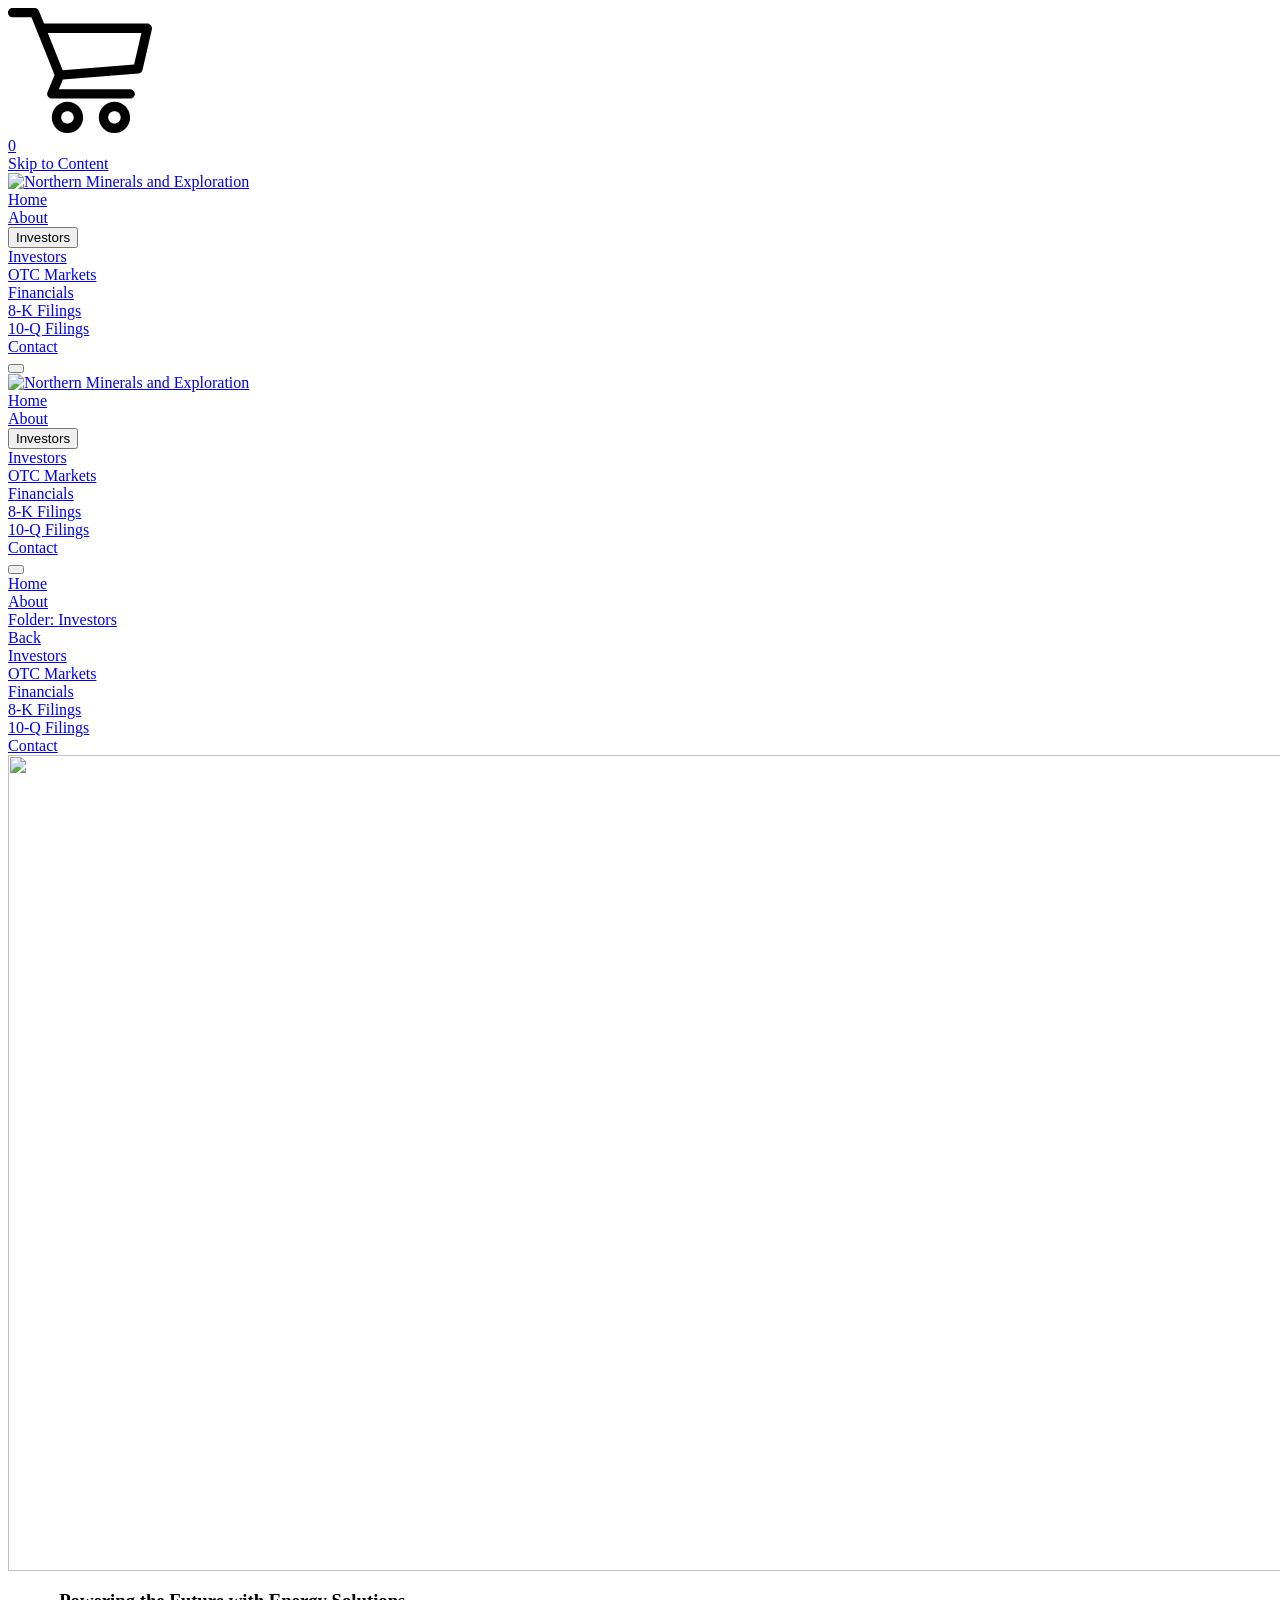
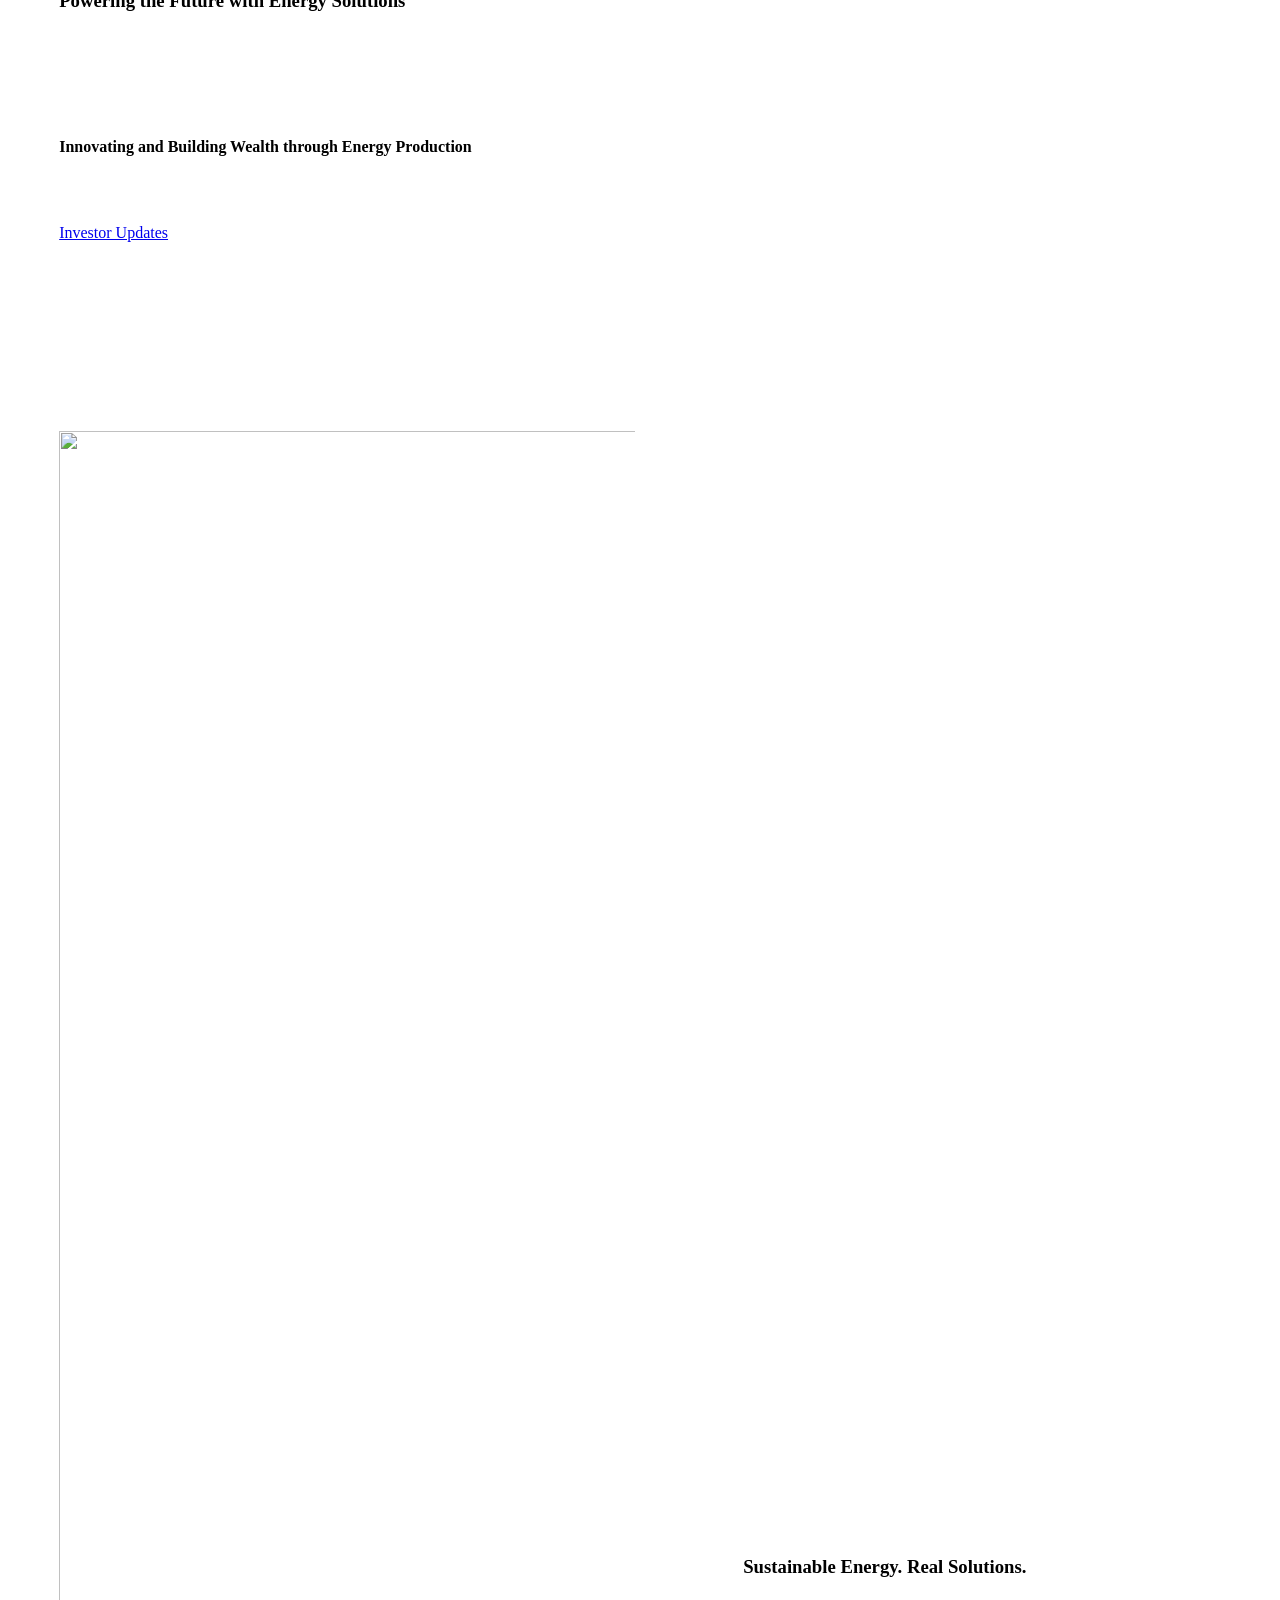
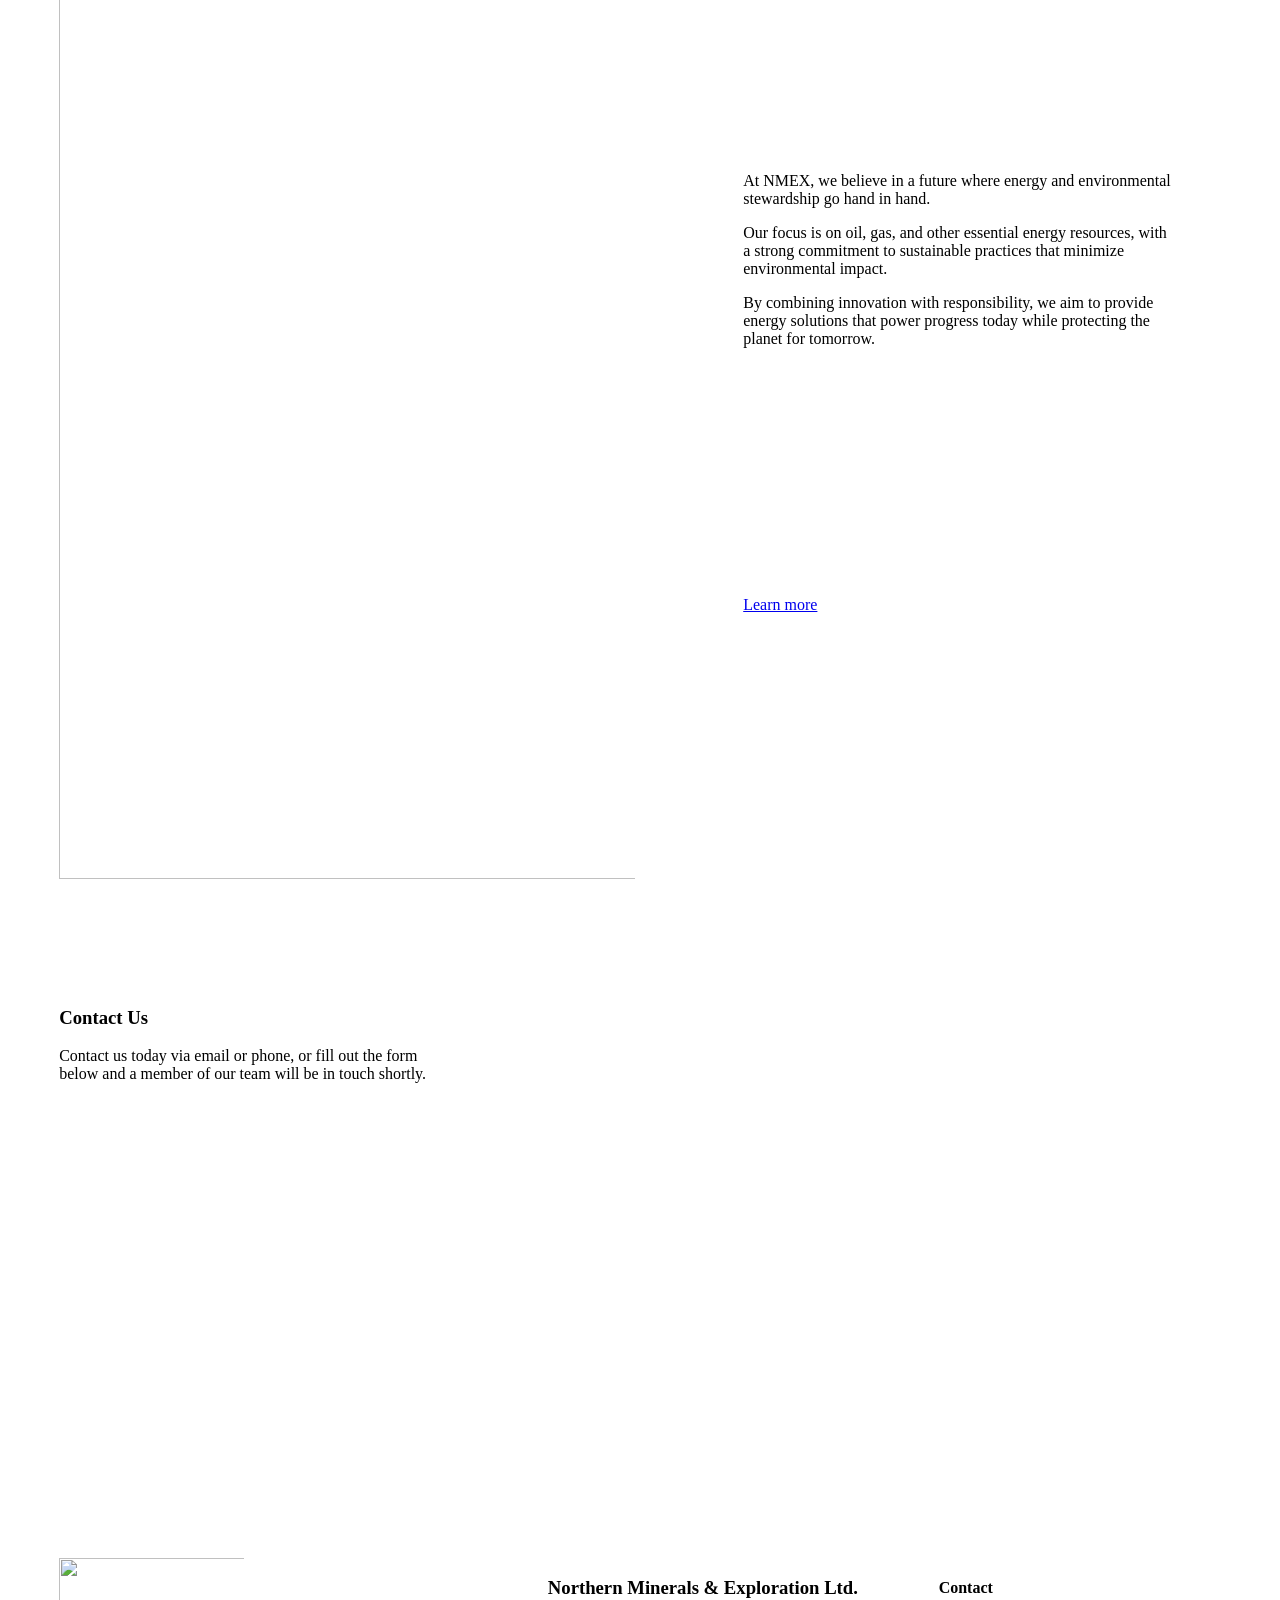
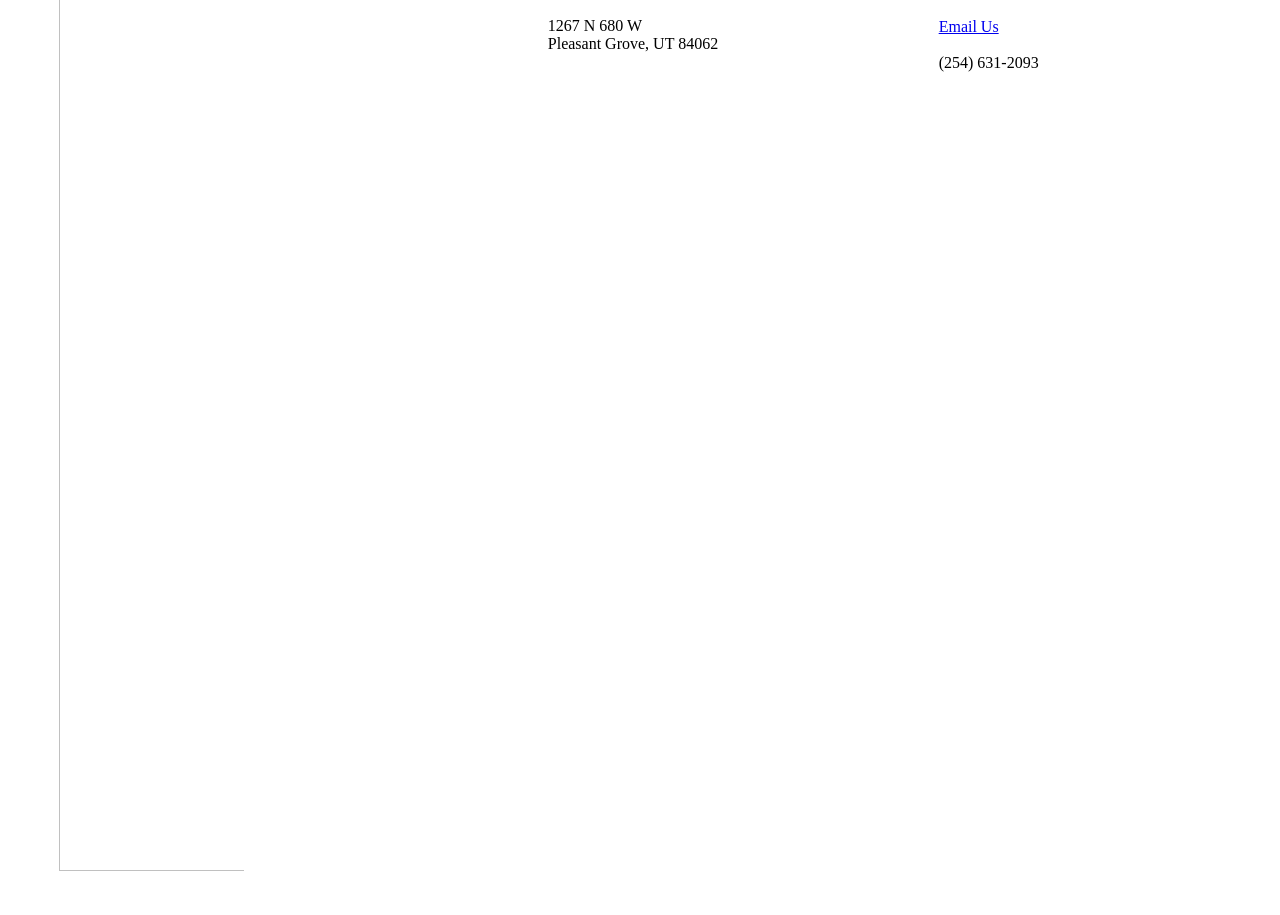
==== index.html @ 38fc2f66 "First commit" ====
<!doctype html>
<html xmlns:og="http://opengraphprotocol.org/schema/" xmlns:fb="http://www.facebook.com/2008/fbml" lang="en-US"  >
  <head>
    <meta http-equiv="X-UA-Compatible" content="IE=edge,chrome=1">
    <meta name="viewport" content="width=device-width, initial-scale=1">
    <!-- This is Squarespace. --><!-- chicory-hyperboloid-29tn -->
<base href="">
<meta charset="utf-8" />
<title>Northern Minerals and Exploration</title>
<meta http-equiv="Accept-CH" content="Sec-CH-UA-Platform-Version, Sec-CH-UA-Model" /><link rel="icon" type="image/x-icon" href="https://assets.squarespace.com/universal/default-favicon.ico"/>
<link rel="canonical" href="index.html"/>
<meta property="og:site_name" content="Northern Minerals and Exploration"/>
<meta property="og:title" content="Northern Minerals and Exploration"/>
<meta property="og:url" content="https://www.northernmineralsandexploration.com"/>
<meta property="og:type" content="website"/>
<meta property="og:image" content="http://static1.squarespace.com/static/66ec58be18a2627b0cc441a0/t/66fdac9ecc205c594be2e46f/1727900830073/NMEX_Logo-1.png?format=1500w"/>
<meta property="og:image:width" content="1067"/>
<meta property="og:image:height" content="913"/>
<meta itemprop="name" content="Northern Minerals and Exploration"/>
<meta itemprop="url" content="https://www.northernmineralsandexploration.com"/>
<meta itemprop="thumbnailUrl" content="http://static1.squarespace.com/static/66ec58be18a2627b0cc441a0/t/66fdac9ecc205c594be2e46f/1727900830073/NMEX_Logo-1.png?format=1500w"/>
<link rel="image_src" href="http://static1.squarespace.com/static/66ec58be18a2627b0cc441a0/t/66fdac9ecc205c594be2e46f/1727900830073/NMEX_Logo-1.png?format=1500w" />
<meta itemprop="image" content="http://static1.squarespace.com/static/66ec58be18a2627b0cc441a0/t/66fdac9ecc205c594be2e46f/1727900830073/NMEX_Logo-1.png?format=1500w"/>
<meta name="twitter:title" content="Northern Minerals and Exploration"/>
<meta name="twitter:image" content="http://static1.squarespace.com/static/66ec58be18a2627b0cc441a0/t/66fdac9ecc205c594be2e46f/1727900830073/NMEX_Logo-1.png?format=1500w"/>
<meta name="twitter:url" content="https://www.northernmineralsandexploration.com"/>
<meta name="twitter:card" content="summary"/>
<meta name="description" content="" />
<link rel="preconnect" href="https://images.squarespace-cdn.com">
<link rel="preconnect" href="https://fonts.gstatic.com" crossorigin>
<link rel="stylesheet" href="https://fonts.googleapis.com/css2?family=Manrope:ital,wght@0,500;0,700&family=Poppins:ital,wght@0,400;0,700;1,400;1,700"><script type="text/javascript" crossorigin="anonymous" defer="true" nomodule="nomodule" src="https://assets.squarespace.com/@sqs/polyfiller/1.6/legacy.js"></script>
<script type="text/javascript" crossorigin="anonymous" defer="true" src="https://assets.squarespace.com/@sqs/polyfiller/1.6/modern.js"></script>
<script data-name="static-context">Static = window.Static || {}; Static.SQUARESPACE_CONTEXT = {"betaFeatureFlags":["member_areas_feature","campaigns_thumbnail_layout","i18n_beta_website_locales","enable_form_submission_trigger","output_template_css_assets","marketing_landing_page","campaigns_import_discounts","scripts_defer","campaigns_new_image_layout_picker","enable_modernized_pdp_m3_layout_ux","supports_versioned_template_assets","enable_modernized_pdp_m3_fluid","campaigns_table_v2","commerce_product_payment_plan_editing","nested_categories","contacts_and_campaigns_redesign","campaigns_discount_section_in_blasts","new_stacked_index","marketing_automations","modernized-pdp-m2-enabled","override_block_styles","campaigns_merch_state","campaigns_discount_section_in_automations"],"facebookAppId":"314192535267336","facebookApiVersion":"v6.0","rollups":{"squarespace-announcement-bar":{"js":"//assets.squarespace.com/universal/scripts-compressed/announcement-bar-0d42d1862159c4e6-min.en-US.js"},"squarespace-audio-player":{"css":"//assets.squarespace.com/universal/styles-compressed/audio-player-b05f5197a871c566-min.en-US.css","js":"//assets.squarespace.com/universal/scripts-compressed/audio-player-5b804831f1e69672-min.en-US.js"},"squarespace-blog-collection-list":{"css":"//assets.squarespace.com/universal/styles-compressed/blog-collection-list-b4046463b72f34e2-min.en-US.css","js":"//assets.squarespace.com/universal/scripts-compressed/blog-collection-list-d5bd5d2a1524b858-min.en-US.js"},"squarespace-calendar-block-renderer":{"css":"//assets.squarespace.com/universal/styles-compressed/calendar-block-renderer-c3fef2a497c8e56b-min.en-US.css","js":"//assets.squarespace.com/universal/scripts-compressed/calendar-block-renderer-eb449d66ffd023be-min.en-US.js"},"squarespace-chartjs-helpers":{"css":"//assets.squarespace.com/universal/styles-compressed/chartjs-helpers-96b256171ee039c1-min.en-US.css","js":"//assets.squarespace.com/universal/scripts-compressed/chartjs-helpers-0f6610ea3f198027-min.en-US.js"},"squarespace-comments":{"css":"//assets.squarespace.com/universal/styles-compressed/comments-1909adba615d1267-min.en-US.css","js":"//assets.squarespace.com/universal/scripts-compressed/comments-22e133c4dc8842c4-min.en-US.js"},"squarespace-custom-css-popup":{"css":"//assets.squarespace.com/universal/styles-compressed/custom-css-popup-f387ac693a6f379a-min.en-US.css","js":"//assets.squarespace.com/universal/scripts-compressed/custom-css-popup-c462f0abc4c9779c-min.en-US.js"},"squarespace-dialog":{"css":"//assets.squarespace.com/universal/styles-compressed/dialog-86aacd645d83874c-min.en-US.css","js":"//assets.squarespace.com/universal/scripts-compressed/dialog-f53da749b97dee38-min.en-US.js"},"squarespace-events-collection":{"css":"//assets.squarespace.com/universal/styles-compressed/events-collection-c3fef2a497c8e56b-min.en-US.css","js":"//assets.squarespace.com/universal/scripts-compressed/events-collection-36e982b07d060c96-min.en-US.js"},"squarespace-form-rendering-utils":{"js":"//assets.squarespace.com/universal/scripts-compressed/form-rendering-utils-2034576bee2ca374-min.en-US.js"},"squarespace-forms":{"css":"//assets.squarespace.com/universal/styles-compressed/forms-0afd3c6ac30bbab1-min.en-US.css","js":"//assets.squarespace.com/universal/scripts-compressed/forms-93a072eb173475ab-min.en-US.js"},"squarespace-gallery-collection-list":{"css":"//assets.squarespace.com/universal/styles-compressed/gallery-collection-list-b4046463b72f34e2-min.en-US.css","js":"//assets.squarespace.com/universal/scripts-compressed/gallery-collection-list-9f7aecddb0723bd7-min.en-US.js"},"squarespace-image-zoom":{"css":"//assets.squarespace.com/universal/styles-compressed/image-zoom-b4046463b72f34e2-min.en-US.css","js":"//assets.squarespace.com/universal/scripts-compressed/image-zoom-52dbe9048953f4ac-min.en-US.js"},"squarespace-pinterest":{"css":"//assets.squarespace.com/universal/styles-compressed/pinterest-b4046463b72f34e2-min.en-US.css","js":"//assets.squarespace.com/universal/scripts-compressed/pinterest-62ef3cd44d2c3736-min.en-US.js"},"squarespace-popup-overlay":{"css":"//assets.squarespace.com/universal/styles-compressed/popup-overlay-b742b752f5880972-min.en-US.css","js":"//assets.squarespace.com/universal/scripts-compressed/popup-overlay-b63a4b86cd036d89-min.en-US.js"},"squarespace-product-quick-view":{"css":"//assets.squarespace.com/universal/styles-compressed/product-quick-view-0afd3c6ac30bbab1-min.en-US.css","js":"//assets.squarespace.com/universal/scripts-compressed/product-quick-view-e45ff32cd19a63a1-min.en-US.js"},"squarespace-products-collection-item-v2":{"css":"//assets.squarespace.com/universal/styles-compressed/products-collection-item-v2-b4046463b72f34e2-min.en-US.css","js":"//assets.squarespace.com/universal/scripts-compressed/products-collection-item-v2-c2ab0e31b1585540-min.en-US.js"},"squarespace-products-collection-list-v2":{"css":"//assets.squarespace.com/universal/styles-compressed/products-collection-list-v2-b4046463b72f34e2-min.en-US.css","js":"//assets.squarespace.com/universal/scripts-compressed/products-collection-list-v2-c476cb19fc080a16-min.en-US.js"},"squarespace-search-page":{"css":"//assets.squarespace.com/universal/styles-compressed/search-page-90a67fc09b9b32c6-min.en-US.css","js":"//assets.squarespace.com/universal/scripts-compressed/search-page-ceba448b3f1e31a7-min.en-US.js"},"squarespace-search-preview":{"js":"//assets.squarespace.com/universal/scripts-compressed/search-preview-5f4cebfd0bfdcca2-min.en-US.js"},"squarespace-simple-liking":{"css":"//assets.squarespace.com/universal/styles-compressed/simple-liking-701bf8bbc05ec6aa-min.en-US.css","js":"//assets.squarespace.com/universal/scripts-compressed/simple-liking-a5d16f553c1269c6-min.en-US.js"},"squarespace-social-buttons":{"css":"//assets.squarespace.com/universal/styles-compressed/social-buttons-95032e5fa98e47a5-min.en-US.css","js":"//assets.squarespace.com/universal/scripts-compressed/social-buttons-47746ee59e9cf20f-min.en-US.js"},"squarespace-tourdates":{"css":"//assets.squarespace.com/universal/styles-compressed/tourdates-b4046463b72f34e2-min.en-US.css","js":"//assets.squarespace.com/universal/scripts-compressed/tourdates-20b473f1d1e43c1d-min.en-US.js"},"squarespace-website-overlays-manager":{"css":"//assets.squarespace.com/universal/styles-compressed/website-overlays-manager-07ea5a4e004e6710-min.en-US.css","js":"//assets.squarespace.com/universal/scripts-compressed/website-overlays-manager-62ad7f8ae9b90855-min.en-US.js"}},"pageType":2,"website":{"id":"66ec58be18a2627b0cc441a0","captchaSettings":{"enabledForDonations":false},"cloneable":false,"contentModifiedOn":1726768631908,"formattingLocale":"en-US","fullSiteTitle":"Northern Minerals and Exploration","identifier":"chicory-hyperboloid-29tn","imageMetadataProcessingEnabled":false,"isHstsEnabled":true,"language":"en-US","location":{},"logoImageId":"66fdac9ecc205c594be2e46f","primaryDomain":"www.northernmineralsandexploration.com","screenshotId":"00bce755cc8744d9af414bc3bd02abe5088a3a8947c8690e238c19d76e3d2222","shareButtonOptions":{"4":true,"8":true,"1":true,"6":true,"3":true,"7":true,"2":true},"showOwnerLogin":false,"siteStatus":{},"siteTitle":"Northern Minerals and Exploration","sslSetting":3,"timeZone":"America/Chicago","translationLocale":"en-US","typekitId":"","websiteType":4,"hasBeenCloneable":false,"statsMigrated":false,"authenticUrl":"https://www.northernmineralsandexploration.com","baseUrl":"https://www.northernmineralsandexploration.com","internalUrl":"https://chicory-hyperboloid-29tn.squarespace.com","logoImageUrl":"//images.squarespace-cdn.com/content/v1/66ec58be18a2627b0cc441a0/7cdf3689-2d57-4c66-9e98-3f9cdcca025f/NMEX_Logo-1.png","machineTimeZoneOffset":-18000000,"timeZoneAbbr":"CDT","timeZoneOffset":-18000000},"websiteSettings":{"id":"66ec58be18a2627b0cc441a3","websiteId":"66ec58be18a2627b0cc441a0","subjects":[],"country":"US","state":"TX","simpleLikingEnabled":true,"mobileInfoBarSettings":{"isContactEmailEnabled":false,"isContactPhoneNumberEnabled":false,"isLocationEnabled":false,"isBusinessHoursEnabled":false},"announcementBarSettings":{},"commentLikesAllowed":true,"commentAnonAllowed":true,"commentThreaded":true,"commentApprovalRequired":false,"commentAvatarsOn":true,"commentSortType":2,"commentFlagThreshold":0,"commentFlagsAllowed":true,"commentEnableByDefault":true,"commentDisableAfterDaysDefault":0,"disqusShortname":"","commentsEnabled":false,"businessHours":{},"storeSettings":{"returnPolicy":null,"termsOfService":null,"privacyPolicy":null,"expressCheckout":false,"continueShoppingLinkUrl":"/","useLightCart":false,"showNoteField":false,"shippingCountryDefaultValue":"US","billToShippingDefaultValue":false,"showShippingPhoneNumber":true,"isShippingPhoneRequired":false,"showBillingPhoneNumber":true,"isBillingPhoneRequired":false,"currenciesSupported":["USD","CAD","GBP","AUD","EUR","CHF","NOK","SEK","DKK","NZD","SGD","MXN","HKD","CZK","ILS","MYR","RUB","PHP","PLN","THB","BRL","ARS","COP","IDR","INR","JPY","ZAR"],"defaultCurrency":"USD","selectedCurrency":"USD","measurementStandard":1,"showCustomCheckoutForm":false,"checkoutPageMarketingOptInEnabled":true,"enableMailingListOptInByDefault":false,"sameAsRetailLocation":false,"merchandisingSettings":{"scarcityEnabledOnProductItems":false,"scarcityEnabledOnProductBlocks":false,"scarcityMessageType":"DEFAULT_SCARCITY_MESSAGE","scarcityThreshold":10,"multipleQuantityAllowedForServices":true,"restockNotificationsEnabled":false,"restockNotificationsSuccessText":"","restockNotificationsMailingListSignUpEnabled":false,"relatedProductsEnabled":false,"relatedProductsOrdering":"random","soldOutVariantsDropdownDisabled":false,"productComposerOptedIn":false,"productComposerABTestOptedOut":false,"productReviewsEnabled":false},"minimumOrderSubtotalEnabled":false,"minimumOrderSubtotal":{"currency":"USD","value":"0.00"},"addToCartConfirmationType":2,"isLive":false,"multipleQuantityAllowedForServices":true},"useEscapeKeyToLogin":false,"ssBadgeType":1,"ssBadgePosition":4,"ssBadgeVisibility":1,"ssBadgeDevices":1,"pinterestOverlayOptions":{"mode":"disabled"},"userAccountsSettings":{"loginAllowed":true,"signupAllowed":true}},"cookieSettings":{"isCookieBannerEnabled":false,"isRestrictiveCookiePolicyEnabled":false,"cookieBannerText":"","cookieBannerTheme":"","cookieBannerVariant":"","cookieBannerPosition":"","cookieBannerCtaVariant":"","cookieBannerCtaText":"","cookieBannerAcceptType":"OPT_IN","cookieBannerOptOutCtaText":"","cookieBannerHasOptOut":false,"cookieBannerHasManageCookies":true,"cookieBannerManageCookiesLabel":"","cookieBannerSavedPreferencesText":"","cookieBannerSavedPreferencesLayout":"PILL"},"websiteCloneable":false,"collection":{"title":"Home","id":"66ec59245e7dbf18fe099b28","fullUrl":"/","type":10,"permissionType":1},"subscribed":false,"appDomain":"squarespace.com","templateTweakable":true,"tweakJSON":{"form-use-theme-colors":"true","header-logo-height":"115px","header-mobile-logo-max-height":"30px","header-vert-padding":"2vw","header-width":"Inset","maxPageWidth":"1400px","mobile-header-vert-padding":"6vw","pagePadding":"4vw","tweak-blog-alternating-side-by-side-image-aspect-ratio":"1:1 Square","tweak-blog-alternating-side-by-side-image-spacing":"6%","tweak-blog-alternating-side-by-side-meta-spacing":"20px","tweak-blog-alternating-side-by-side-primary-meta":"Categories","tweak-blog-alternating-side-by-side-read-more-spacing":"20px","tweak-blog-alternating-side-by-side-secondary-meta":"Date","tweak-blog-basic-grid-columns":"3","tweak-blog-basic-grid-image-aspect-ratio":"3:2 Standard","tweak-blog-basic-grid-image-spacing":"35px","tweak-blog-basic-grid-meta-spacing":"25px","tweak-blog-basic-grid-primary-meta":"Categories","tweak-blog-basic-grid-read-more-spacing":"20px","tweak-blog-basic-grid-secondary-meta":"Date","tweak-blog-item-custom-width":"50","tweak-blog-item-show-author-profile":"false","tweak-blog-item-width":"Medium","tweak-blog-masonry-columns":"2","tweak-blog-masonry-horizontal-spacing":"30px","tweak-blog-masonry-image-spacing":"20px","tweak-blog-masonry-meta-spacing":"20px","tweak-blog-masonry-primary-meta":"Categories","tweak-blog-masonry-read-more-spacing":"20px","tweak-blog-masonry-secondary-meta":"Date","tweak-blog-masonry-vertical-spacing":"30px","tweak-blog-side-by-side-image-aspect-ratio":"1:1 Square","tweak-blog-side-by-side-image-spacing":"6%","tweak-blog-side-by-side-meta-spacing":"20px","tweak-blog-side-by-side-primary-meta":"Categories","tweak-blog-side-by-side-read-more-spacing":"20px","tweak-blog-side-by-side-secondary-meta":"Date","tweak-blog-single-column-image-spacing":"50px","tweak-blog-single-column-meta-spacing":"30px","tweak-blog-single-column-primary-meta":"Categories","tweak-blog-single-column-read-more-spacing":"15px","tweak-blog-single-column-secondary-meta":"Date","tweak-events-stacked-show-thumbnails":"true","tweak-events-stacked-thumbnail-size":"3:2 Standard","tweak-fixed-header":"false","tweak-fixed-header-style":"Basic","tweak-global-animations-animation-curve":"ease","tweak-global-animations-animation-delay":"0.1s","tweak-global-animations-animation-duration":"0.1s","tweak-global-animations-animation-style":"fade","tweak-global-animations-animation-type":"none","tweak-global-animations-complexity-level":"detailed","tweak-global-animations-enabled":"false","tweak-portfolio-grid-basic-custom-height":"50","tweak-portfolio-grid-overlay-custom-height":"50","tweak-portfolio-hover-follow-acceleration":"10%","tweak-portfolio-hover-follow-animation-duration":"Fast","tweak-portfolio-hover-follow-animation-type":"Fade","tweak-portfolio-hover-follow-delimiter":"Bullet","tweak-portfolio-hover-follow-front":"false","tweak-portfolio-hover-follow-layout":"Inline","tweak-portfolio-hover-follow-size":"50","tweak-portfolio-hover-follow-text-spacing-x":"1.5","tweak-portfolio-hover-follow-text-spacing-y":"1.5","tweak-portfolio-hover-static-animation-duration":"Fast","tweak-portfolio-hover-static-animation-type":"Fade","tweak-portfolio-hover-static-delimiter":"Hyphen","tweak-portfolio-hover-static-front":"true","tweak-portfolio-hover-static-layout":"Inline","tweak-portfolio-hover-static-size":"50","tweak-portfolio-hover-static-text-spacing-x":"1.5","tweak-portfolio-hover-static-text-spacing-y":"1.5","tweak-portfolio-index-background-animation-duration":"Medium","tweak-portfolio-index-background-animation-type":"Fade","tweak-portfolio-index-background-custom-height":"50","tweak-portfolio-index-background-delimiter":"None","tweak-portfolio-index-background-height":"Large","tweak-portfolio-index-background-horizontal-alignment":"Center","tweak-portfolio-index-background-link-format":"Stacked","tweak-portfolio-index-background-persist":"false","tweak-portfolio-index-background-vertical-alignment":"Middle","tweak-portfolio-index-background-width":"Full","tweak-transparent-header":"true"},"templateId":"5c5a519771c10ba3470d8101","templateVersion":"7.1","pageFeatures":[1,2,4],"gmRenderKey":"QUl6YVN5Q0JUUk9xNkx1dkZfSUUxcjQ2LVQ0QWVUU1YtMGQ3bXk4","templateScriptsRootUrl":"https://static1.squarespace.com/static/vta/5c5a519771c10ba3470d8101/scripts/","impersonatedSession":false,"tzData":{"zones":[[-360,"US","C%sT",null]],"rules":{"US":[[1967,2006,null,"Oct","lastSun","2:00","0","S"],[1987,2006,null,"Apr","Sun>=1","2:00","1:00","D"],[2007,"max",null,"Mar","Sun>=8","2:00","1:00","D"],[2007,"max",null,"Nov","Sun>=1","2:00","0","S"]]}},"showAnnouncementBar":false,"recaptchaEnterpriseContext":{"recaptchaEnterpriseSiteKey":"6LdDFQwjAAAAAPigEvvPgEVbb7QBm-TkVJdDTlAv"},"i18nContext":{"timeZoneData":{"id":"America/Chicago","name":"Central Time"}},"env":"PRODUCTION","visitorFormContext":{"formFieldFormats":{"initialAddressFormat":{"id":0,"type":"ADDRESS","country":"US","labelLocale":"en","fields":[{"type":"FIELD","label":"Address Line 1","identifier":"Line1","length":0,"required":true,"metadata":{"autocomplete":"address-line1"}},{"type":"SEPARATOR","label":"\n","identifier":"Newline","length":0,"required":false,"metadata":{}},{"type":"FIELD","label":"Address Line 2","identifier":"Line2","length":0,"required":false,"metadata":{"autocomplete":"address-line2"}},{"type":"SEPARATOR","label":"\n","identifier":"Newline","length":0,"required":false,"metadata":{}},{"type":"FIELD","label":"City","identifier":"City","length":0,"required":true,"metadata":{"autocomplete":"address-level2"}},{"type":"SEPARATOR","label":",","identifier":"Comma","length":0,"required":false,"metadata":{}},{"type":"SEPARATOR","label":" ","identifier":"Space","length":0,"required":false,"metadata":{}},{"type":"FIELD","label":"State","identifier":"State","length":0,"required":true,"metadata":{"autocomplete":"address-level1"}},{"type":"SEPARATOR","label":" ","identifier":"Space","length":0,"required":false,"metadata":{}},{"type":"FIELD","label":"ZIP Code","identifier":"Zip","length":0,"required":true,"metadata":{"autocomplete":"postal-code"}}]},"initialNameOrder":"GIVEN_FIRST","initialPhoneFormat":{"id":0,"type":"PHONE_NUMBER","country":"US","labelLocale":"en-US","fields":[{"type":"SEPARATOR","label":"(","identifier":"LeftParen","length":0,"required":false,"metadata":{}},{"type":"FIELD","label":"1","identifier":"1","length":3,"required":false,"metadata":{}},{"type":"SEPARATOR","label":")","identifier":"RightParen","length":0,"required":false,"metadata":{}},{"type":"SEPARATOR","label":" ","identifier":"Space","length":0,"required":false,"metadata":{}},{"type":"FIELD","label":"2","identifier":"2","length":3,"required":false,"metadata":{}},{"type":"SEPARATOR","label":"-","identifier":"Dash","length":0,"required":false,"metadata":{}},{"type":"FIELD","label":"3","identifier":"3","length":14,"required":false,"metadata":{}}]},"countries":[{"name":"Afghanistan","code":"AF","phoneCode":"+93"},{"name":"\u00C5land Islands","code":"AX","phoneCode":"+358"},{"name":"Albania","code":"AL","phoneCode":"+355"},{"name":"Algeria","code":"DZ","phoneCode":"+213"},{"name":"American Samoa","code":"AS","phoneCode":"+1"},{"name":"Andorra","code":"AD","phoneCode":"+376"},{"name":"Angola","code":"AO","phoneCode":"+244"},{"name":"Anguilla","code":"AI","phoneCode":"+1"},{"name":"Antigua & Barbuda","code":"AG","phoneCode":"+1"},{"name":"Argentina","code":"AR","phoneCode":"+54"},{"name":"Armenia","code":"AM","phoneCode":"+374"},{"name":"Aruba","code":"AW","phoneCode":"+297"},{"name":"Ascension Island","code":"AC","phoneCode":"+247"},{"name":"Australia","code":"AU","phoneCode":"+61"},{"name":"Austria","code":"AT","phoneCode":"+43"},{"name":"Azerbaijan","code":"AZ","phoneCode":"+994"},{"name":"Bahamas","code":"BS","phoneCode":"+1"},{"name":"Bahrain","code":"BH","phoneCode":"+973"},{"name":"Bangladesh","code":"BD","phoneCode":"+880"},{"name":"Barbados","code":"BB","phoneCode":"+1"},{"name":"Belarus","code":"BY","phoneCode":"+375"},{"name":"Belgium","code":"BE","phoneCode":"+32"},{"name":"Belize","code":"BZ","phoneCode":"+501"},{"name":"Benin","code":"BJ","phoneCode":"+229"},{"name":"Bermuda","code":"BM","phoneCode":"+1"},{"name":"Bhutan","code":"BT","phoneCode":"+975"},{"name":"Bolivia","code":"BO","phoneCode":"+591"},{"name":"Bosnia & Herzegovina","code":"BA","phoneCode":"+387"},{"name":"Botswana","code":"BW","phoneCode":"+267"},{"name":"Brazil","code":"BR","phoneCode":"+55"},{"name":"British Indian Ocean Territory","code":"IO","phoneCode":"+246"},{"name":"British Virgin Islands","code":"VG","phoneCode":"+1"},{"name":"Brunei","code":"BN","phoneCode":"+673"},{"name":"Bulgaria","code":"BG","phoneCode":"+359"},{"name":"Burkina Faso","code":"BF","phoneCode":"+226"},{"name":"Burundi","code":"BI","phoneCode":"+257"},{"name":"Cambodia","code":"KH","phoneCode":"+855"},{"name":"Cameroon","code":"CM","phoneCode":"+237"},{"name":"Canada","code":"CA","phoneCode":"+1"},{"name":"Cape Verde","code":"CV","phoneCode":"+238"},{"name":"Caribbean Netherlands","code":"BQ","phoneCode":"+599"},{"name":"Cayman Islands","code":"KY","phoneCode":"+1"},{"name":"Central African Republic","code":"CF","phoneCode":"+236"},{"name":"Chad","code":"TD","phoneCode":"+235"},{"name":"Chile","code":"CL","phoneCode":"+56"},{"name":"China","code":"CN","phoneCode":"+86"},{"name":"Christmas Island","code":"CX","phoneCode":"+61"},{"name":"Cocos (Keeling) Islands","code":"CC","phoneCode":"+61"},{"name":"Colombia","code":"CO","phoneCode":"+57"},{"name":"Comoros","code":"KM","phoneCode":"+269"},{"name":"Congo - Brazzaville","code":"CG","phoneCode":"+242"},{"name":"Congo - Kinshasa","code":"CD","phoneCode":"+243"},{"name":"Cook Islands","code":"CK","phoneCode":"+682"},{"name":"Costa Rica","code":"CR","phoneCode":"+506"},{"name":"C\u00F4te d\u2019Ivoire","code":"CI","phoneCode":"+225"},{"name":"Croatia","code":"HR","phoneCode":"+385"},{"name":"Cuba","code":"CU","phoneCode":"+53"},{"name":"Cura\u00E7ao","code":"CW","phoneCode":"+599"},{"name":"Cyprus","code":"CY","phoneCode":"+357"},{"name":"Czechia","code":"CZ","phoneCode":"+420"},{"name":"Denmark","code":"DK","phoneCode":"+45"},{"name":"Djibouti","code":"DJ","phoneCode":"+253"},{"name":"Dominica","code":"DM","phoneCode":"+1"},{"name":"Dominican Republic","code":"DO","phoneCode":"+1"},{"name":"Ecuador","code":"EC","phoneCode":"+593"},{"name":"Egypt","code":"EG","phoneCode":"+20"},{"name":"El Salvador","code":"SV","phoneCode":"+503"},{"name":"Equatorial Guinea","code":"GQ","phoneCode":"+240"},{"name":"Eritrea","code":"ER","phoneCode":"+291"},{"name":"Estonia","code":"EE","phoneCode":"+372"},{"name":"Eswatini","code":"SZ","phoneCode":"+268"},{"name":"Ethiopia","code":"ET","phoneCode":"+251"},{"name":"Falkland Islands","code":"FK","phoneCode":"+500"},{"name":"Faroe Islands","code":"FO","phoneCode":"+298"},{"name":"Fiji","code":"FJ","phoneCode":"+679"},{"name":"Finland","code":"FI","phoneCode":"+358"},{"name":"France","code":"FR","phoneCode":"+33"},{"name":"French Guiana","code":"GF","phoneCode":"+594"},{"name":"French Polynesia","code":"PF","phoneCode":"+689"},{"name":"Gabon","code":"GA","phoneCode":"+241"},{"name":"Gambia","code":"GM","phoneCode":"+220"},{"name":"Georgia","code":"GE","phoneCode":"+995"},{"name":"Germany","code":"DE","phoneCode":"+49"},{"name":"Ghana","code":"GH","phoneCode":"+233"},{"name":"Gibraltar","code":"GI","phoneCode":"+350"},{"name":"Greece","code":"GR","phoneCode":"+30"},{"name":"Greenland","code":"GL","phoneCode":"+299"},{"name":"Grenada","code":"GD","phoneCode":"+1"},{"name":"Guadeloupe","code":"GP","phoneCode":"+590"},{"name":"Guam","code":"GU","phoneCode":"+1"},{"name":"Guatemala","code":"GT","phoneCode":"+502"},{"name":"Guernsey","code":"GG","phoneCode":"+44"},{"name":"Guinea","code":"GN","phoneCode":"+224"},{"name":"Guinea-Bissau","code":"GW","phoneCode":"+245"},{"name":"Guyana","code":"GY","phoneCode":"+592"},{"name":"Haiti","code":"HT","phoneCode":"+509"},{"name":"Honduras","code":"HN","phoneCode":"+504"},{"name":"Hong Kong SAR China","code":"HK","phoneCode":"+852"},{"name":"Hungary","code":"HU","phoneCode":"+36"},{"name":"Iceland","code":"IS","phoneCode":"+354"},{"name":"India","code":"IN","phoneCode":"+91"},{"name":"Indonesia","code":"ID","phoneCode":"+62"},{"name":"Iran","code":"IR","phoneCode":"+98"},{"name":"Iraq","code":"IQ","phoneCode":"+964"},{"name":"Ireland","code":"IE","phoneCode":"+353"},{"name":"Isle of Man","code":"IM","phoneCode":"+44"},{"name":"Israel","code":"IL","phoneCode":"+972"},{"name":"Italy","code":"IT","phoneCode":"+39"},{"name":"Jamaica","code":"JM","phoneCode":"+1"},{"name":"Japan","code":"JP","phoneCode":"+81"},{"name":"Jersey","code":"JE","phoneCode":"+44"},{"name":"Jordan","code":"JO","phoneCode":"+962"},{"name":"Kazakhstan","code":"KZ","phoneCode":"+7"},{"name":"Kenya","code":"KE","phoneCode":"+254"},{"name":"Kiribati","code":"KI","phoneCode":"+686"},{"name":"Kosovo","code":"XK","phoneCode":"+383"},{"name":"Kuwait","code":"KW","phoneCode":"+965"},{"name":"Kyrgyzstan","code":"KG","phoneCode":"+996"},{"name":"Laos","code":"LA","phoneCode":"+856"},{"name":"Latvia","code":"LV","phoneCode":"+371"},{"name":"Lebanon","code":"LB","phoneCode":"+961"},{"name":"Lesotho","code":"LS","phoneCode":"+266"},{"name":"Liberia","code":"LR","phoneCode":"+231"},{"name":"Libya","code":"LY","phoneCode":"+218"},{"name":"Liechtenstein","code":"LI","phoneCode":"+423"},{"name":"Lithuania","code":"LT","phoneCode":"+370"},{"name":"Luxembourg","code":"LU","phoneCode":"+352"},{"name":"Macao SAR China","code":"MO","phoneCode":"+853"},{"name":"Madagascar","code":"MG","phoneCode":"+261"},{"name":"Malawi","code":"MW","phoneCode":"+265"},{"name":"Malaysia","code":"MY","phoneCode":"+60"},{"name":"Maldives","code":"MV","phoneCode":"+960"},{"name":"Mali","code":"ML","phoneCode":"+223"},{"name":"Malta","code":"MT","phoneCode":"+356"},{"name":"Marshall Islands","code":"MH","phoneCode":"+692"},{"name":"Martinique","code":"MQ","phoneCode":"+596"},{"name":"Mauritania","code":"MR","phoneCode":"+222"},{"name":"Mauritius","code":"MU","phoneCode":"+230"},{"name":"Mayotte","code":"YT","phoneCode":"+262"},{"name":"Mexico","code":"MX","phoneCode":"+52"},{"name":"Micronesia","code":"FM","phoneCode":"+691"},{"name":"Moldova","code":"MD","phoneCode":"+373"},{"name":"Monaco","code":"MC","phoneCode":"+377"},{"name":"Mongolia","code":"MN","phoneCode":"+976"},{"name":"Montenegro","code":"ME","phoneCode":"+382"},{"name":"Montserrat","code":"MS","phoneCode":"+1"},{"name":"Morocco","code":"MA","phoneCode":"+212"},{"name":"Mozambique","code":"MZ","phoneCode":"+258"},{"name":"Myanmar (Burma)","code":"MM","phoneCode":"+95"},{"name":"Namibia","code":"NA","phoneCode":"+264"},{"name":"Nauru","code":"NR","phoneCode":"+674"},{"name":"Nepal","code":"NP","phoneCode":"+977"},{"name":"Netherlands","code":"NL","phoneCode":"+31"},{"name":"New Caledonia","code":"NC","phoneCode":"+687"},{"name":"New Zealand","code":"NZ","phoneCode":"+64"},{"name":"Nicaragua","code":"NI","phoneCode":"+505"},{"name":"Niger","code":"NE","phoneCode":"+227"},{"name":"Nigeria","code":"NG","phoneCode":"+234"},{"name":"Niue","code":"NU","phoneCode":"+683"},{"name":"Norfolk Island","code":"NF","phoneCode":"+672"},{"name":"Northern Mariana Islands","code":"MP","phoneCode":"+1"},{"name":"North Korea","code":"KP","phoneCode":"+850"},{"name":"North Macedonia","code":"MK","phoneCode":"+389"},{"name":"Norway","code":"NO","phoneCode":"+47"},{"name":"Oman","code":"OM","phoneCode":"+968"},{"name":"Pakistan","code":"PK","phoneCode":"+92"},{"name":"Palau","code":"PW","phoneCode":"+680"},{"name":"Palestinian Territories","code":"PS","phoneCode":"+970"},{"name":"Panama","code":"PA","phoneCode":"+507"},{"name":"Papua New Guinea","code":"PG","phoneCode":"+675"},{"name":"Paraguay","code":"PY","phoneCode":"+595"},{"name":"Peru","code":"PE","phoneCode":"+51"},{"name":"Philippines","code":"PH","phoneCode":"+63"},{"name":"Poland","code":"PL","phoneCode":"+48"},{"name":"Portugal","code":"PT","phoneCode":"+351"},{"name":"Puerto Rico","code":"PR","phoneCode":"+1"},{"name":"Qatar","code":"QA","phoneCode":"+974"},{"name":"R\u00E9union","code":"RE","phoneCode":"+262"},{"name":"Romania","code":"RO","phoneCode":"+40"},{"name":"Russia","code":"RU","phoneCode":"+7"},{"name":"Rwanda","code":"RW","phoneCode":"+250"},{"name":"Samoa","code":"WS","phoneCode":"+685"},{"name":"San Marino","code":"SM","phoneCode":"+378"},{"name":"S\u00E3o Tom\u00E9 & Pr\u00EDncipe","code":"ST","phoneCode":"+239"},{"name":"Saudi Arabia","code":"SA","phoneCode":"+966"},{"name":"Senegal","code":"SN","phoneCode":"+221"},{"name":"Serbia","code":"RS","phoneCode":"+381"},{"name":"Seychelles","code":"SC","phoneCode":"+248"},{"name":"Sierra Leone","code":"SL","phoneCode":"+232"},{"name":"Singapore","code":"SG","phoneCode":"+65"},{"name":"Sint Maarten","code":"SX","phoneCode":"+1"},{"name":"Slovakia","code":"SK","phoneCode":"+421"},{"name":"Slovenia","code":"SI","phoneCode":"+386"},{"name":"Solomon Islands","code":"SB","phoneCode":"+677"},{"name":"Somalia","code":"SO","phoneCode":"+252"},{"name":"South Africa","code":"ZA","phoneCode":"+27"},{"name":"South Korea","code":"KR","phoneCode":"+82"},{"name":"South Sudan","code":"SS","phoneCode":"+211"},{"name":"Spain","code":"ES","phoneCode":"+34"},{"name":"Sri Lanka","code":"LK","phoneCode":"+94"},{"name":"St. Barth\u00E9lemy","code":"BL","phoneCode":"+590"},{"name":"St. Helena","code":"SH","phoneCode":"+290"},{"name":"St. Kitts & Nevis","code":"KN","phoneCode":"+1"},{"name":"St. Lucia","code":"LC","phoneCode":"+1"},{"name":"St. Martin","code":"MF","phoneCode":"+590"},{"name":"St. Pierre & Miquelon","code":"PM","phoneCode":"+508"},{"name":"St. Vincent & Grenadines","code":"VC","phoneCode":"+1"},{"name":"Sudan","code":"SD","phoneCode":"+249"},{"name":"Suriname","code":"SR","phoneCode":"+597"},{"name":"Svalbard & Jan Mayen","code":"SJ","phoneCode":"+47"},{"name":"Sweden","code":"SE","phoneCode":"+46"},{"name":"Switzerland","code":"CH","phoneCode":"+41"},{"name":"Syria","code":"SY","phoneCode":"+963"},{"name":"Taiwan","code":"TW","phoneCode":"+886"},{"name":"Tajikistan","code":"TJ","phoneCode":"+992"},{"name":"Tanzania","code":"TZ","phoneCode":"+255"},{"name":"Thailand","code":"TH","phoneCode":"+66"},{"name":"Timor-Leste","code":"TL","phoneCode":"+670"},{"name":"Togo","code":"TG","phoneCode":"+228"},{"name":"Tokelau","code":"TK","phoneCode":"+690"},{"name":"Tonga","code":"TO","phoneCode":"+676"},{"name":"Trinidad & Tobago","code":"TT","phoneCode":"+1"},{"name":"Tristan da Cunha","code":"TA","phoneCode":"+290"},{"name":"Tunisia","code":"TN","phoneCode":"+216"},{"name":"T\u00FCrkiye","code":"TR","phoneCode":"+90"},{"name":"Turkmenistan","code":"TM","phoneCode":"+993"},{"name":"Turks & Caicos Islands","code":"TC","phoneCode":"+1"},{"name":"Tuvalu","code":"TV","phoneCode":"+688"},{"name":"U.S. Virgin Islands","code":"VI","phoneCode":"+1"},{"name":"Uganda","code":"UG","phoneCode":"+256"},{"name":"Ukraine","code":"UA","phoneCode":"+380"},{"name":"United Arab Emirates","code":"AE","phoneCode":"+971"},{"name":"United Kingdom","code":"GB","phoneCode":"+44"},{"name":"United States","code":"US","phoneCode":"+1"},{"name":"Uruguay","code":"UY","phoneCode":"+598"},{"name":"Uzbekistan","code":"UZ","phoneCode":"+998"},{"name":"Vanuatu","code":"VU","phoneCode":"+678"},{"name":"Vatican City","code":"VA","phoneCode":"+39"},{"name":"Venezuela","code":"VE","phoneCode":"+58"},{"name":"Vietnam","code":"VN","phoneCode":"+84"},{"name":"Wallis & Futuna","code":"WF","phoneCode":"+681"},{"name":"Western Sahara","code":"EH","phoneCode":"+212"},{"name":"Yemen","code":"YE","phoneCode":"+967"},{"name":"Zambia","code":"ZM","phoneCode":"+260"},{"name":"Zimbabwe","code":"ZW","phoneCode":"+263"}]},"localizedStrings":{"validation":{"noValidSelection":"A valid selection must be made.","invalidUrl":"Must be a valid URL.","stringTooLong":"Value should have a length no longer than {0}.","containsInvalidKey":"{0} contains an invalid key.","invalidTwitterUsername":"Must be a valid Twitter username.","valueOutsideRange":"Value must be in the range {0} to {1}.","invalidPassword":"Passwords should not contain whitespace.","missingRequiredSubfields":"{0} is missing required subfields: {1}","invalidCurrency":"Currency value should be formatted like 1234 or 123.99.","invalidMapSize":"Value should contain exactly {0} elements.","subfieldsRequired":"All fields in {0} are required.","formSubmissionFailed":"Form submission failed. Review the following information: {0}.","invalidCountryCode":"Country code should have an optional plus and up to 4 digits.","invalidDate":"This is not a real date.","required":"{0} is required.","invalidStringLength":"Value should be {0} characters long.","invalidEmail":"Email addresses should follow the format user@domain.com.","invalidListLength":"Value should be {0} elements long.","allEmpty":"Please fill out at least one form field.","missingRequiredQuestion":"Missing a required question.","invalidQuestion":"Contained an invalid question.","captchaFailure":"Captcha validation failed. Please try again.","stringTooShort":"Value should have a length of at least {0}.","invalid":"{0} is not valid.","formErrors":"Form Errors","containsInvalidValue":"{0} contains an invalid value.","invalidUnsignedNumber":"Numbers must contain only digits and no other characters.","invalidName":"Valid names contain only letters, numbers, spaces, ', or - characters."},"submit":"Submit","status":{"title":"{@} Block","learnMore":"Learn more"},"name":{"firstName":"First Name","lastName":"Last Name"},"lightbox":{"openForm":"Open Form"},"likert":{"agree":"Agree","stronglyDisagree":"Strongly Disagree","disagree":"Disagree","stronglyAgree":"Strongly Agree","neutral":"Neutral"},"time":{"am":"AM","second":"Second","pm":"PM","minute":"Minute","amPm":"AM/PM","hour":"Hour"},"notFound":"Form not found.","date":{"yyyy":"YYYY","year":"Year","mm":"MM","day":"Day","month":"Month","dd":"DD"},"phone":{"country":"Country","number":"Number","prefix":"Prefix","areaCode":"Area Code","line":"Line"},"submitError":"Unable to submit form. Please try again later.","address":{"stateProvince":"State/Province","country":"Country","zipPostalCode":"Zip/Postal Code","address2":"Address 2","address1":"Address 1","city":"City"},"email":{"signUp":"Sign up for news and updates"},"required":"(required)","invalidData":"Invalid form data."}}};</script><script type="text/javascript">SQUARESPACE_ROLLUPS = {};</script>
<script>(function(rollups, name) { if (!rollups[name]) { rollups[name] = {}; } rollups[name].js = ["//assets.squarespace.com/universal/scripts-compressed/visitor-site-error-reporter-fdfb276a20173335-min.en-US.js"]; })(SQUARESPACE_ROLLUPS, 'squarespace-visitor_site_error_reporter');</script>
<script crossorigin="anonymous" src="https://assets.squarespace.com/universal/scripts-compressed/visitor-site-error-reporter-fdfb276a20173335-min.en-US.js" defer ></script><script>(function(rollups, name) { if (!rollups[name]) { rollups[name] = {}; } rollups[name].js = ["//assets.squarespace.com/universal/scripts-compressed/extract-css-runtime-dc9e4d1b6788af2f-min.en-US.js"]; })(SQUARESPACE_ROLLUPS, 'squarespace-extract_css_runtime');</script>
<script crossorigin="anonymous" src="https://assets.squarespace.com/universal/scripts-compressed/extract-css-runtime-dc9e4d1b6788af2f-min.en-US.js" defer ></script><script>(function(rollups, name) { if (!rollups[name]) { rollups[name] = {}; } rollups[name].js = ["//assets.squarespace.com/universal/scripts-compressed/extract-css-moment-js-vendor-bdf89e58ccd909c7-min.en-US.js"]; })(SQUARESPACE_ROLLUPS, 'squarespace-extract_css_moment_js_vendor');</script>
<script crossorigin="anonymous" src="https://assets.squarespace.com/universal/scripts-compressed/extract-css-moment-js-vendor-bdf89e58ccd909c7-min.en-US.js" defer ></script><script>(function(rollups, name) { if (!rollups[name]) { rollups[name] = {}; } rollups[name].js = ["//assets.squarespace.com/universal/scripts-compressed/cldr-resource-pack-7809c22ce1c64b20-min.en-US.js"]; })(SQUARESPACE_ROLLUPS, 'squarespace-cldr_resource_pack');</script>
<script crossorigin="anonymous" src="https://assets.squarespace.com/universal/scripts-compressed/cldr-resource-pack-7809c22ce1c64b20-min.en-US.js" defer ></script><script>(function(rollups, name) { if (!rollups[name]) { rollups[name] = {}; } rollups[name].js = ["//assets.squarespace.com/universal/scripts-compressed/common-vendors-stable-219c33e5378d8300-min.en-US.js"]; })(SQUARESPACE_ROLLUPS, 'squarespace-common_vendors_stable');</script>
<script crossorigin="anonymous" src="https://assets.squarespace.com/universal/scripts-compressed/common-vendors-stable-219c33e5378d8300-min.en-US.js" defer ></script><script>(function(rollups, name) { if (!rollups[name]) { rollups[name] = {}; } rollups[name].js = ["//assets.squarespace.com/universal/scripts-compressed/common-vendors-f006011644dd19e2-min.en-US.js"]; })(SQUARESPACE_ROLLUPS, 'squarespace-common_vendors');</script>
<script crossorigin="anonymous" src="https://assets.squarespace.com/universal/scripts-compressed/common-vendors-f006011644dd19e2-min.en-US.js" defer ></script><script>(function(rollups, name) { if (!rollups[name]) { rollups[name] = {}; } rollups[name].js = ["//assets.squarespace.com/universal/scripts-compressed/common-fe44e424cf1b45ff-min.en-US.js"]; })(SQUARESPACE_ROLLUPS, 'squarespace-common');</script>
<script crossorigin="anonymous" src="https://assets.squarespace.com/universal/scripts-compressed/common-fe44e424cf1b45ff-min.en-US.js" defer ></script><script>(function(rollups, name) { if (!rollups[name]) { rollups[name] = {}; } rollups[name].js = ["//assets.squarespace.com/universal/scripts-compressed/user-account-core-cdcb7cd486d6c77e-min.en-US.js"]; })(SQUARESPACE_ROLLUPS, 'squarespace-user_account_core');</script>
<script crossorigin="anonymous" src="https://assets.squarespace.com/universal/scripts-compressed/user-account-core-cdcb7cd486d6c77e-min.en-US.js" defer ></script><script>(function(rollups, name) { if (!rollups[name]) { rollups[name] = {}; } rollups[name].css = ["//assets.squarespace.com/universal/styles-compressed/user-account-core-307d50f196c01a72-min.en-US.css"]; })(SQUARESPACE_ROLLUPS, 'squarespace-user_account_core');</script>
<link rel="stylesheet" type="text/css" href="https://assets.squarespace.com/universal/styles-compressed/user-account-core-307d50f196c01a72-min.en-US.css"><script>(function(rollups, name) { if (!rollups[name]) { rollups[name] = {}; } rollups[name].js = ["//assets.squarespace.com/universal/scripts-compressed/performance-ebdd8dedee2a8a9a-min.en-US.js"]; })(SQUARESPACE_ROLLUPS, 'squarespace-performance');</script>
<script crossorigin="anonymous" src="https://assets.squarespace.com/universal/scripts-compressed/performance-ebdd8dedee2a8a9a-min.en-US.js" defer ></script><link rel="stylesheet" type="text/css" href="https://definitions.sqspcdn.com/website-component-definition/static-assets/website.components.form/dc30ca1a-989b-4a53-bce3-0ecd70cab69b_845/website.components.form.styles.css"/><link rel="stylesheet" type="text/css" href="https://definitions.sqspcdn.com/website-component-definition/static-assets/website.components.html/3f13400f-4b87-40fd-a5b9-61abff229018_673/website.components.html.styles.css"/><link rel="stylesheet" type="text/css" href="https://definitions.sqspcdn.com/website-component-definition/static-assets/website.components.button/783b5af1-0827-422b-9bd3-dafbf9025357_843/website.components.button.styles.css"/><link rel="stylesheet" type="text/css" href="https://definitions.sqspcdn.com/website-component-definition/static-assets/website.components.imageFluid/3b35a4d8-0e9e-4e83-ae5c-1bb41e2abaed_660/website.components.imageFluid.styles.css"/><script defer src="https://definitions.sqspcdn.com/website-component-definition/static-assets/website.components.imageFluid/3b35a4d8-0e9e-4e83-ae5c-1bb41e2abaed_660/website.components.imageFluid.visitor.js"></script><script defer src="https://definitions.sqspcdn.com/website-component-definition/static-assets/website.components.button/783b5af1-0827-422b-9bd3-dafbf9025357_843/website.components.button.visitor.js"></script><script defer src="https://definitions.sqspcdn.com/website-component-definition/static-assets/website.components.imageFluid/3b35a4d8-0e9e-4e83-ae5c-1bb41e2abaed_660/8018.js"></script><script defer src="https://definitions.sqspcdn.com/website-component-definition/static-assets/website.components.imageFluid/3b35a4d8-0e9e-4e83-ae5c-1bb41e2abaed_660/image-effect-liquid.js"></script><script defer src="https://definitions.sqspcdn.com/website-component-definition/static-assets/website.components.imageFluid/3b35a4d8-0e9e-4e83-ae5c-1bb41e2abaed_660/9882.js"></script><script defer src="https://definitions.sqspcdn.com/website-component-definition/static-assets/website.components.imageFluid/3b35a4d8-0e9e-4e83-ae5c-1bb41e2abaed_660/image-effect-refracted-circles.js"></script><script defer src="https://definitions.sqspcdn.com/website-component-definition/static-assets/website.components.imageFluid/3b35a4d8-0e9e-4e83-ae5c-1bb41e2abaed_660/748.js"></script><script defer src="https://definitions.sqspcdn.com/website-component-definition/static-assets/website.components.form/dc30ca1a-989b-4a53-bce3-0ecd70cab69b_845/website.components.form.visitor.js"></script><script defer src="https://definitions.sqspcdn.com/website-component-definition/static-assets/website.components.imageFluid/3b35a4d8-0e9e-4e83-ae5c-1bb41e2abaed_660/website.components.imageFluid.shared.constants.js"></script><script defer src="https://definitions.sqspcdn.com/website-component-definition/static-assets/website.components.imageFluid/3b35a4d8-0e9e-4e83-ae5c-1bb41e2abaed_660/image-effect-film-grain.js"></script><script defer src="https://definitions.sqspcdn.com/website-component-definition/static-assets/website.components.html/3f13400f-4b87-40fd-a5b9-61abff229018_673/website.components.html.visitor.js"></script><script defer src="https://definitions.sqspcdn.com/website-component-definition/static-assets/website.components.imageFluid/3b35a4d8-0e9e-4e83-ae5c-1bb41e2abaed_660/image-effect-parallax.js"></script><script defer src="https://definitions.sqspcdn.com/website-component-definition/static-assets/website.components.imageFluid/3b35a4d8-0e9e-4e83-ae5c-1bb41e2abaed_660/image-effect-refracted-lines.js"></script><script type="application/ld+json">{"url":"https://www.northernmineralsandexploration.com","name":"Northern Minerals and Exploration","image":"//images.squarespace-cdn.com/content/v1/66ec58be18a2627b0cc441a0/7cdf3689-2d57-4c66-9e98-3f9cdcca025f/NMEX_Logo-1.png","@context":"http://schema.org","@type":"WebSite"}</script><script type="application/ld+json">{"address":"","image":"https://static1.squarespace.com/static/66ec58be18a2627b0cc441a0/t/66fdac9ecc205c594be2e46f/1726768631908/","openingHours":"","@context":"http://schema.org","@type":"LocalBusiness"}</script><link rel="stylesheet" type="text/css" href="https://static1.squarespace.com/static/versioned-site-css/66ec58be18a2627b0cc441a0/21/5c5a519771c10ba3470d8101/66ec58be18a2627b0cc441a8/1796/site.css?nocustom=true"/><link rel="stylesheet" type="text/css" href="https://static1.squarespace.com/static/vta/5c5a519771c10ba3470d8101/versioned-assets/1781706603480-09QTE1KW1FL9UBTZ2CH8/static.css"/><script>Static.COOKIE_BANNER_CAPABLE = true;</script>
<!-- End of Squarespace Headers -->
    
    
  </head>

  <body
    id="collection-66ec59245e7dbf18fe099b28"
    class="
      tweak-blog-alternating-side-by-side-width-full tweak-blog-alternating-side-by-side-image-aspect-ratio-11-square tweak-blog-alternating-side-by-side-text-alignment-left tweak-blog-alternating-side-by-side-read-more-style-show tweak-blog-alternating-side-by-side-image-text-alignment-middle tweak-blog-alternating-side-by-side-delimiter-bullet tweak-blog-alternating-side-by-side-meta-position-top tweak-blog-alternating-side-by-side-primary-meta-categories tweak-blog-alternating-side-by-side-secondary-meta-date tweak-blog-alternating-side-by-side-excerpt-show image-block-poster-text-alignment-left image-block-card-content-position-center image-block-card-text-alignment-left image-block-overlap-content-position-center image-block-overlap-text-alignment-left image-block-collage-content-position-center image-block-collage-text-alignment-left image-block-stack-text-alignment-left form-use-theme-colors form-field-style-outline form-field-shape-pill form-field-border-all form-field-checkbox-type-icon form-field-checkbox-fill-outline form-field-checkbox-color-inverted form-field-checkbox-shape-rounded form-field-checkbox-layout-fit form-field-radio-type-icon form-field-radio-fill-outline form-field-radio-color-inverted form-field-radio-shape-rounded form-field-radio-layout-fit form-field-survey-fill-outline form-field-survey-color-inverted form-field-survey-shape-rounded form-field-hover-focus-outline form-submit-button-style-label  tweak-global-animations-complexity-level-detailed tweak-global-animations-animation-style-fade tweak-global-animations-animation-type-none tweak-global-animations-animation-curve-ease tweak-blog-masonry-width-full tweak-blog-masonry-text-alignment-left tweak-blog-masonry-primary-meta-categories tweak-blog-masonry-secondary-meta-date tweak-blog-masonry-meta-position-top tweak-blog-masonry-read-more-style-show tweak-blog-masonry-delimiter-space tweak-blog-masonry-image-placement-above tweak-blog-masonry-excerpt-show tweak-portfolio-grid-overlay-width-full tweak-portfolio-grid-overlay-height-large tweak-portfolio-grid-overlay-image-aspect-ratio-11-square tweak-portfolio-grid-overlay-text-placement-center tweak-portfolio-grid-overlay-show-text-after-hover tweak-blog-single-column-width-full tweak-blog-single-column-text-alignment-left tweak-blog-single-column-image-placement-above tweak-blog-single-column-delimiter-bullet tweak-blog-single-column-read-more-style-show tweak-blog-single-column-primary-meta-categories tweak-blog-single-column-secondary-meta-date tweak-blog-single-column-meta-position-top tweak-blog-single-column-content-full-post header-width-inset tweak-transparent-header  tweak-fixed-header-style-basic tweak-blog-item-width-medium tweak-blog-item-text-alignment-left tweak-blog-item-meta-position-below-title     tweak-blog-item-delimiter-bullet tweak-blog-side-by-side-width-full tweak-blog-side-by-side-image-placement-left tweak-blog-side-by-side-image-aspect-ratio-11-square tweak-blog-side-by-side-primary-meta-categories tweak-blog-side-by-side-secondary-meta-date tweak-blog-side-by-side-meta-position-top tweak-blog-side-by-side-text-alignment-left tweak-blog-side-by-side-image-text-alignment-middle tweak-blog-side-by-side-read-more-style-show tweak-blog-side-by-side-delimiter-bullet tweak-blog-side-by-side-excerpt-show primary-button-style-solid primary-button-shape-custom secondary-button-style-outline secondary-button-shape-custom tertiary-button-style-outline tertiary-button-shape-underline tweak-events-stacked-width-full tweak-events-stacked-height-large  tweak-events-stacked-show-thumbnails tweak-events-stacked-thumbnail-size-32-standard tweak-events-stacked-date-style-with-text tweak-events-stacked-show-time tweak-events-stacked-show-location  tweak-events-stacked-show-excerpt  tweak-blog-basic-grid-width-inset tweak-blog-basic-grid-image-aspect-ratio-32-standard tweak-blog-basic-grid-text-alignment-center tweak-blog-basic-grid-delimiter-bullet tweak-blog-basic-grid-image-placement-above tweak-blog-basic-grid-read-more-style-show tweak-blog-basic-grid-primary-meta-categories tweak-blog-basic-grid-secondary-meta-date tweak-blog-basic-grid-excerpt-show tweak-portfolio-grid-basic-width-full tweak-portfolio-grid-basic-height-large tweak-portfolio-grid-basic-image-aspect-ratio-11-square tweak-portfolio-grid-basic-text-alignment-left tweak-portfolio-grid-basic-hover-effect-fade header-overlay-alignment-center tweak-portfolio-index-background-link-format-stacked tweak-portfolio-index-background-width-full tweak-portfolio-index-background-height-large  tweak-portfolio-index-background-vertical-alignment-middle tweak-portfolio-index-background-horizontal-alignment-center tweak-portfolio-index-background-delimiter-none tweak-portfolio-index-background-animation-type-fade tweak-portfolio-index-background-animation-duration-medium tweak-portfolio-hover-follow-layout-inline  tweak-portfolio-hover-follow-delimiter-bullet tweak-portfolio-hover-follow-animation-type-fade tweak-portfolio-hover-follow-animation-duration-fast tweak-portfolio-hover-static-layout-inline tweak-portfolio-hover-static-front tweak-portfolio-hover-static-delimiter-hyphen tweak-portfolio-hover-static-animation-type-fade tweak-portfolio-hover-static-animation-duration-fast hide-opentable-icons opentable-style-dark tweak-product-quick-view-button-style-floating tweak-product-quick-view-button-position-bottom tweak-product-quick-view-lightbox-excerpt-display-truncate tweak-product-quick-view-lightbox-show-arrows tweak-product-quick-view-lightbox-show-close-button tweak-product-quick-view-lightbox-controls-weight-light native-currency-code-usd collection-66ec59245e7dbf18fe099b28 collection-type-page collection-layout-default homepage mobile-style-available sqs-seven-one
      
        
          
        
      
    "
    tabindex="-1"
  >
    <div
      id="siteWrapper"
      class="clearfix site-wrapper"
    >
      
        <div id="floatingCart" class="floating-cart hidden">
          <a href="cart.html" class="icon icon--stroke icon--fill icon--cart sqs-custom-cart">
            <span class="Cart-inner">
              



  <svg class="icon icon--cart" width="144" height="125" viewBox="0 0 144 125" >
<path d="M4.69551 0.000432948C2.10179 0.000432948 0 2.09856 0 4.68769C0 7.27686 2.10183 9.37496 4.69551 9.37496H23.43C31.2022 28.5892 38.8567 47.8378 46.5654 67.089L39.4737 84.129C38.8799 85.5493 39.0464 87.2634 39.905 88.5418C40.7622 89.8216 42.2856 90.6283 43.8271 90.6232H122.088C124.568 90.658 126.85 88.4129 126.85 85.9359C126.85 83.4589 124.569 81.214 122.088 81.2487H50.8702L54.9305 71.5802L130.306 65.5745C132.279 65.4199 134.064 63.8849 134.512 61.9608L143.903 21.337C144.518 18.6009 142.114 15.6147 139.306 15.624H36.0522L30.9654 2.92939C30.2682 1.21146 28.4698 0 26.612 0L4.69551 0.000432948ZM39.8152 24.9999H133.385L126.097 56.5426L54.7339 62.2067L39.8152 24.9999ZM59.4777 93.75C50.8885 93.75 43.8252 100.801 43.8252 109.375C43.8252 117.949 50.8885 125 59.4777 125C68.0669 125 75.1301 117.949 75.1301 109.375C75.1301 100.801 68.0669 93.75 59.4777 93.75ZM106.433 93.75C97.8436 93.75 90.7803 100.801 90.7803 109.375C90.7803 117.949 97.8436 125 106.433 125C115.022 125 122.085 117.949 122.085 109.375C122.085 100.801 115.022 93.75 106.433 93.75ZM59.4777 103.125C62.9906 103.125 65.7378 105.867 65.7378 109.374C65.7378 112.88 62.9905 115.623 59.4777 115.623C55.9647 115.623 53.2175 112.88 53.2175 109.374C53.2175 105.867 55.9649 103.125 59.4777 103.125ZM106.433 103.125C109.946 103.125 112.693 105.867 112.693 109.374C112.693 112.88 109.946 115.623 106.433 115.623C102.92 115.623 100.173 112.88 100.173 109.374C100.173 105.867 102.92 103.125 106.433 103.125Z" />
</svg>


              <div class="legacy-cart icon-cart-quantity">
                <span class="sqs-cart-quantity">0</span>
              </div>
            </span>
          </a>
        </div>
      

      












  <header
    data-test="header"
    id="header"
    
    class="
      
        
          black
        
      
      header theme-col--primary
    "
    data-section-theme="black"
    data-controller="Header"
    data-current-styles="{
&quot;layout&quot;: &quot;navRight&quot;,
&quot;action&quot;: {
&quot;href&quot;: &quot;/appointments&quot;,
&quot;buttonText&quot;: &quot;Book now&quot;,
&quot;newWindow&quot;: false
},
&quot;showSocial&quot;: false,
&quot;socialOptions&quot;: {
&quot;socialBorderShape&quot;: &quot;none&quot;,
&quot;socialBorderStyle&quot;: &quot;outline&quot;,
&quot;socialBorderThickness&quot;: {
&quot;unit&quot;: &quot;px&quot;,
&quot;value&quot;: 1.0
}
},
&quot;menuOverlayAnimation&quot;: &quot;fade&quot;,
&quot;cartStyle&quot;: &quot;text&quot;,
&quot;cartText&quot;: &quot;Cart&quot;,
&quot;showEmptyCartState&quot;: false,
&quot;cartOptions&quot;: {
&quot;iconType&quot;: &quot;stroke-9&quot;,
&quot;cartBorderShape&quot;: &quot;none&quot;,
&quot;cartBorderStyle&quot;: &quot;outline&quot;,
&quot;cartBorderThickness&quot;: {
&quot;unit&quot;: &quot;px&quot;,
&quot;value&quot;: 1.0
}
},
&quot;showButton&quot;: false,
&quot;showCart&quot;: false,
&quot;showAccountLogin&quot;: false,
&quot;headerStyle&quot;: &quot;dynamic&quot;,
&quot;languagePicker&quot;: {
&quot;enabled&quot;: false,
&quot;iconEnabled&quot;: false,
&quot;iconType&quot;: &quot;globe&quot;,
&quot;flagShape&quot;: &quot;shiny&quot;,
&quot;languageFlags&quot;: [ ]
},
&quot;iconOptions&quot;: {
&quot;desktopDropdownIconOptions&quot;: {
&quot;endcapType&quot;: &quot;square&quot;,
&quot;folderDropdownIcon&quot;: &quot;none&quot;,
&quot;languagePickerIcon&quot;: &quot;openArrowHead&quot;
},
&quot;mobileDropdownIconOptions&quot;: {
&quot;endcapType&quot;: &quot;square&quot;,
&quot;folderDropdownIcon&quot;: &quot;openArrowHead&quot;,
&quot;languagePickerIcon&quot;: &quot;openArrowHead&quot;
}
},
&quot;mobileOptions&quot;: {
&quot;layout&quot;: &quot;logoLeftNavRight&quot;,
&quot;menuIconOptions&quot;: {
&quot;style&quot;: &quot;doubleLineHamburger&quot;,
&quot;thickness&quot;: {
&quot;unit&quot;: &quot;px&quot;,
&quot;value&quot;: 1.0
}
}
},
&quot;solidOptions&quot;: {
&quot;headerOpacity&quot;: {
&quot;unit&quot;: &quot;%&quot;,
&quot;value&quot;: 100.0
},
&quot;blurBackground&quot;: {
&quot;enabled&quot;: false,
&quot;blurRadius&quot;: {
&quot;unit&quot;: &quot;px&quot;,
&quot;value&quot;: 12.0
}
}
},
&quot;gradientOptions&quot;: {
&quot;gradientType&quot;: &quot;faded&quot;,
&quot;headerOpacity&quot;: {
&quot;unit&quot;: &quot;%&quot;,
&quot;value&quot;: 90.0
},
&quot;blurBackground&quot;: {
&quot;enabled&quot;: false,
&quot;blurRadius&quot;: {
&quot;unit&quot;: &quot;px&quot;,
&quot;value&quot;: 12.0
}
}
},
&quot;dropShadowOptions&quot;: {
&quot;enabled&quot;: false,
&quot;blur&quot;: {
&quot;unit&quot;: &quot;px&quot;,
&quot;value&quot;: 12.0
},
&quot;spread&quot;: {
&quot;unit&quot;: &quot;px&quot;,
&quot;value&quot;: 0.0
},
&quot;distance&quot;: {
&quot;unit&quot;: &quot;px&quot;,
&quot;value&quot;: 12.0
}
},
&quot;borderOptions&quot;: {
&quot;enabled&quot;: false,
&quot;position&quot;: &quot;allSides&quot;,
&quot;thickness&quot;: {
&quot;unit&quot;: &quot;px&quot;,
&quot;value&quot;: 4.0
}
},
&quot;showPromotedElement&quot;: false,
&quot;buttonVariant&quot;: &quot;primary&quot;,
&quot;blurBackground&quot;: {
&quot;enabled&quot;: false,
&quot;blurRadius&quot;: {
&quot;unit&quot;: &quot;px&quot;,
&quot;value&quot;: 12.0
}
},
&quot;headerOpacity&quot;: {
&quot;unit&quot;: &quot;%&quot;,
&quot;value&quot;: 100.0
}
}"
    data-section-id="header"
    data-header-style="dynamic"
    data-language-picker="{
&quot;enabled&quot;: false,
&quot;iconEnabled&quot;: false,
&quot;iconType&quot;: &quot;globe&quot;,
&quot;flagShape&quot;: &quot;shiny&quot;,
&quot;languageFlags&quot;: [ ]
}"
    data-native-multilingual=""
    
    data-first-focusable-element
    tabindex="-1"
    style="
      
      
      
      
      
      
    "
  >
    <svg  style="display:none" viewBox="0 0 22 22" xmlns="http://www.w3.org/2000/svg">
  <symbol id="circle" >
    <path d="M11.5 17C14.5376 17 17 14.5376 17 11.5C17 8.46243 14.5376 6 11.5 6C8.46243 6 6 8.46243 6 11.5C6 14.5376 8.46243 17 11.5 17Z" fill="none" />
  </symbol>

  <symbol id="circleFilled" >
    <path d="M11.5 17C14.5376 17 17 14.5376 17 11.5C17 8.46243 14.5376 6 11.5 6C8.46243 6 6 8.46243 6 11.5C6 14.5376 8.46243 17 11.5 17Z" />
  </symbol>

  <symbol id="dash" >
    <path d="M11 11H19H3" />
  </symbol>

  <symbol id="squareFilled" >
    <rect x="6" y="6" width="11" height="11" />
  </symbol>

  <symbol id="square" >
    <rect x="7" y="7" width="9" height="9" fill="none" stroke="inherit" />
  </symbol>
  
  <symbol id="plus" >
    <path d="M11 3V19" />
    <path d="M19 11L3 11"/>
  </symbol>
  
  <symbol id="closedArrow" >
    <path d="M11 11V2M11 18.1797L17 11.1477L5 11.1477L11 18.1797Z" fill="none" />
  </symbol>
  
  <symbol id="closedArrowFilled" >
    <path d="M11 11L11 2" stroke="inherit" fill="none"  />
    <path fill-rule="evenodd" clip-rule="evenodd" d="M2.74695 9.38428L19.038 9.38428L10.8925 19.0846L2.74695 9.38428Z" stroke-width="1" />
  </symbol>
  
  <symbol id="closedArrowHead" viewBox="0 0 22 22"  xmlns="http://www.w3.org/2000/symbol">
    <path d="M18 7L11 15L4 7L18 7Z" fill="none" stroke="inherit" />
  </symbol>
  
  
  <symbol id="closedArrowHeadFilled" viewBox="0 0 22 22"  xmlns="http://www.w3.org/2000/symbol">
    <path d="M18.875 6.5L11 15.5L3.125 6.5L18.875 6.5Z" />
  </symbol>
  
  <symbol id="openArrow" >
    <path d="M11 18.3591L11 3" stroke="inherit" fill="none"  />
    <path d="M18 11.5L11 18.5L4 11.5" stroke="inherit" fill="none"  />
  </symbol>
  
  <symbol id="openArrowHead" >
    <path d="M18 7L11 14L4 7" fill="none" />
  </symbol>

  <symbol id="pinchedArrow" >
    <path d="M11 17.3591L11 2" fill="none" />
    <path d="M2 11C5.85455 12.2308 8.81818 14.9038 11 18C13.1818 14.8269 16.1455 12.1538 20 11" fill="none" />
  </symbol>

  <symbol id="pinchedArrowFilled" >
    <path d="M11.05 10.4894C7.04096 8.73759 1.05005 8 1.05005 8C6.20459 11.3191 9.41368 14.1773 11.05 21C12.6864 14.0851 15.8955 11.227 21.05 8C21.05 8 15.0591 8.73759 11.05 10.4894Z" stroke-width="1"/>
    <path d="M11 11L11 1" fill="none"/>
  </symbol>

  <symbol id="pinchedArrowHead" >
    <path d="M2 7.24091C5.85455 8.40454 8.81818 10.9318 11 13.8591C13.1818 10.8591 16.1455 8.33181 20 7.24091"  fill="none" />
  </symbol>
  
  <symbol id="pinchedArrowHeadFilled" >
    <path d="M11.05 7.1591C7.04096 5.60456 1.05005 4.95001 1.05005 4.95001C6.20459 7.89547 9.41368 10.4318 11.05 16.4864C12.6864 10.35 15.8955 7.81365 21.05 4.95001C21.05 4.95001 15.0591 5.60456 11.05 7.1591Z" />
  </symbol>

</svg>
    
<div class="sqs-announcement-bar-dropzone"></div>

    <div class="header-announcement-bar-wrapper">
      
      <a
        href="index.html#page"
        class="header-skip-link sqs-button-element--primary"
      >
        Skip to Content
      </a>
      


<style>
    @supports (-webkit-backdrop-filter: none) or (backdrop-filter: none) {
        .header-blur-background {
            
            
        }
    }
</style>
      <div
        class="header-border"
        data-header-style="dynamic"
        data-header-border="false"
        data-test="header-border"
        style="




"
      ></div>
      <div
        class="header-dropshadow"
        data-header-style="dynamic"
        data-header-dropshadow="false"
        data-test="header-dropshadow"
        style=""
      ></div>
      
      

      <div class='header-inner container--fluid
        
        
        
         header-mobile-layout-logo-left-nav-right
        
        
        
        
        
        
         header-layout-nav-right
        
        
        
        
        
        
        
        
        '
        data-test="header-inner"
        >
        <!-- Background -->
        <div class="header-background theme-bg--primary"></div>

        <div class="header-display-desktop" data-content-field="site-title">
          

          

          

          

          

          
          
            
            <!-- Social -->
            
          
            
            <!-- Title and nav wrapper -->
            <div class="header-title-nav-wrapper">
              

              

              
                
                <!-- Title -->
                
                  <div
                    class="
                      header-title
                      
                    "
                    data-animation-role="header-element"
                  >
                    
                      <div class="header-title-logo">
                        <a href="index.html" data-animation-role="header-element">
                        
<img elementtiming="nbf-header-logo-desktop" src="https://images.squarespace-cdn.com/content/v1/66ec58be18a2627b0cc441a0/7cdf3689-2d57-4c66-9e98-3f9cdcca025f/NMEX_Logo-1.png?format=1500w" alt="Northern Minerals and Exploration" style="display:block" fetchpriority="high" loading="eager" decoding="async" data-loader="raw">

                        </a>
                      </div>

                    
                    
                  </div>
                
              
                
                <!-- Nav -->
                <div class="header-nav">
                  <div class="header-nav-wrapper">
                    <nav class="header-nav-list">
                      


  
    <div class="header-nav-item header-nav-item--collection header-nav-item--active header-nav-item--homepage">
      <a
        href="index.html"
        data-animation-role="header-element"
        
          aria-current="page"
        
      >
        Home
      </a>
    </div>
  
  
  


  
    <div class="header-nav-item header-nav-item--collection">
      <a
        href="about.html"
        data-animation-role="header-element"
        
      >
        About
      </a>
    </div>
  
  
  


  
    <div class="header-nav-item header-nav-item--folder">
      <button
        class="header-nav-folder-title"
        data-href="/investors-1"
        data-animation-role="header-element"
        aria-expanded="false"
        aria-controls="investors"
        
      >
      <span class="header-nav-folder-title-text">
        Investors
      </span>
      </button>
      <div class="header-nav-folder-content" id="investors">
        
          
            <div class="header-nav-folder-item">
              <a
                href="investors-1.html"
                
              >
                <span class="header-nav-folder-item-content">
                  Investors
                </span>
              </a>
            </div>
          
          
        
          
          
            <div class="header-nav-folder-item header-nav-folder-item--external">
              <a href="https://www.otcmarkets.com/stock/NMEX/overview"  target="_blank" >OTC Markets</a>
            </div>
          
        
          
          
            <div class="header-nav-folder-item header-nav-folder-item--external">
              <a href="https://www.otcmarkets.com/stock/NMEX/financials"  target="_blank" >Financials</a>
            </div>
          
        
          
          
            <div class="header-nav-folder-item header-nav-folder-item--external">
              <a href="https://www.sec.gov/edgar/browse/?CIK=1415744&owner=exclude"  target="_blank" >8-K Filings</a>
            </div>
          
        
          
          
            <div class="header-nav-folder-item header-nav-folder-item--external">
              <a href="https://www.sec.gov/edgar/browse/?CIK=1415744&owner=exclude"  target="_blank" >10-Q Filings</a>
            </div>
          
        
      </div>
    </div>
  
  


  
    <div class="header-nav-item header-nav-item--collection">
      <a
        href="contact.html"
        data-animation-role="header-element"
        
      >
        Contact
      </a>
    </div>
  
  
  



                    </nav>
                  </div>
                </div>
              
              
            </div>
          
            
            <!-- Actions -->
            <div class="header-actions header-actions--right">
              
                
              
              

              

            
            

              
              <div class="showOnMobile">
                
              </div>

              
              <div class="showOnDesktop">
                
              </div>

              
            </div>
          
            


<style>
  .top-bun, 
  .patty, 
  .bottom-bun {
    height: 1px;
  }
</style>

<!-- Burger -->
<div class="header-burger

  menu-overlay-does-not-have-visible-non-navigation-items


  
  no-actions
  
" data-animation-role="header-element">
  <button class="header-burger-btn burger" data-test="header-burger">
    <span hidden class="js-header-burger-open-title visually-hidden">Open Menu</span>
    <span hidden class="js-header-burger-close-title visually-hidden">Close Menu</span>
    <div class="burger-box">
      <div class="burger-inner header-menu-icon-doubleLineHamburger">
        <div class="top-bun"></div>
        <div class="patty"></div>
        <div class="bottom-bun"></div>
      </div>
    </div>
  </button>
</div>

          

        </div>
        <div class="header-display-mobile" data-content-field="site-title">
          
            
            <!-- Social -->
            
          
            
            <!-- Title and nav wrapper -->
            <div class="header-title-nav-wrapper">
              

              

              
                
                <!-- Title -->
                
                  <div
                    class="
                      header-title
                      
                    "
                    data-animation-role="header-element"
                  >
                    
                      <div class="header-title-logo">
                        <a href="index.html" data-animation-role="header-element">
                        
<img elementtiming="nbf-header-logo-desktop" src="https://images.squarespace-cdn.com/content/v1/66ec58be18a2627b0cc441a0/7cdf3689-2d57-4c66-9e98-3f9cdcca025f/NMEX_Logo-1.png?format=1500w" alt="Northern Minerals and Exploration" style="display:block" fetchpriority="high" loading="eager" decoding="async" data-loader="raw">

                        </a>
                      </div>

                    
                    
                  </div>
                
              
                
                <!-- Nav -->
                <div class="header-nav">
                  <div class="header-nav-wrapper">
                    <nav class="header-nav-list">
                      


  
    <div class="header-nav-item header-nav-item--collection header-nav-item--active header-nav-item--homepage">
      <a
        href="index.html"
        data-animation-role="header-element"
        
          aria-current="page"
        
      >
        Home
      </a>
    </div>
  
  
  


  
    <div class="header-nav-item header-nav-item--collection">
      <a
        href="about.html"
        data-animation-role="header-element"
        
      >
        About
      </a>
    </div>
  
  
  


  
    <div class="header-nav-item header-nav-item--folder">
      <button
        class="header-nav-folder-title"
        data-href="/investors-1"
        data-animation-role="header-element"
        aria-expanded="false"
        aria-controls="investors"
        
      >
      <span class="header-nav-folder-title-text">
        Investors
      </span>
      </button>
      <div class="header-nav-folder-content" id="investors">
        
          
            <div class="header-nav-folder-item">
              <a
                href="investors-1.html"
                
              >
                <span class="header-nav-folder-item-content">
                  Investors
                </span>
              </a>
            </div>
          
          
        
          
          
            <div class="header-nav-folder-item header-nav-folder-item--external">
              <a href="https://www.otcmarkets.com/stock/NMEX/overview"  target="_blank" >OTC Markets</a>
            </div>
          
        
          
          
            <div class="header-nav-folder-item header-nav-folder-item--external">
              <a href="https://www.otcmarkets.com/stock/NMEX/financials"  target="_blank" >Financials</a>
            </div>
          
        
          
          
            <div class="header-nav-folder-item header-nav-folder-item--external">
              <a href="https://www.sec.gov/edgar/browse/?CIK=1415744&owner=exclude"  target="_blank" >8-K Filings</a>
            </div>
          
        
          
          
            <div class="header-nav-folder-item header-nav-folder-item--external">
              <a href="https://www.sec.gov/edgar/browse/?CIK=1415744&owner=exclude"  target="_blank" >10-Q Filings</a>
            </div>
          
        
      </div>
    </div>
  
  


  
    <div class="header-nav-item header-nav-item--collection">
      <a
        href="contact.html"
        data-animation-role="header-element"
        
      >
        Contact
      </a>
    </div>
  
  
  



                    </nav>
                  </div>
                </div>
              
              
            </div>
          
            
            <!-- Actions -->
            <div class="header-actions header-actions--right">
              
                
              
              

              

            
            

              
              <div class="showOnMobile">
                
              </div>

              
              <div class="showOnDesktop">
                
              </div>

              
            </div>
          
            


<style>
  .top-bun, 
  .patty, 
  .bottom-bun {
    height: 1px;
  }
</style>

<!-- Burger -->
<div class="header-burger

  menu-overlay-does-not-have-visible-non-navigation-items


  
  no-actions
  
" data-animation-role="header-element">
  <button class="header-burger-btn burger" data-test="header-burger">
    <span hidden class="js-header-burger-open-title visually-hidden">Open Menu</span>
    <span hidden class="js-header-burger-close-title visually-hidden">Close Menu</span>
    <div class="burger-box">
      <div class="burger-inner header-menu-icon-doubleLineHamburger">
        <div class="top-bun"></div>
        <div class="patty"></div>
        <div class="bottom-bun"></div>
      </div>
    </div>
  </button>
</div>

          
          
          
          
          
        </div>
      </div>
    </div>
    <!-- (Mobile) Menu Navigation -->
    <div class="header-menu header-menu--folder-list
      
      
      
      
      
      "
      data-section-theme=""
      data-current-styles="{
&quot;layout&quot;: &quot;navRight&quot;,
&quot;action&quot;: {
&quot;href&quot;: &quot;/appointments&quot;,
&quot;buttonText&quot;: &quot;Book now&quot;,
&quot;newWindow&quot;: false
},
&quot;showSocial&quot;: false,
&quot;socialOptions&quot;: {
&quot;socialBorderShape&quot;: &quot;none&quot;,
&quot;socialBorderStyle&quot;: &quot;outline&quot;,
&quot;socialBorderThickness&quot;: {
&quot;unit&quot;: &quot;px&quot;,
&quot;value&quot;: 1.0
}
},
&quot;menuOverlayAnimation&quot;: &quot;fade&quot;,
&quot;cartStyle&quot;: &quot;text&quot;,
&quot;cartText&quot;: &quot;Cart&quot;,
&quot;showEmptyCartState&quot;: false,
&quot;cartOptions&quot;: {
&quot;iconType&quot;: &quot;stroke-9&quot;,
&quot;cartBorderShape&quot;: &quot;none&quot;,
&quot;cartBorderStyle&quot;: &quot;outline&quot;,
&quot;cartBorderThickness&quot;: {
&quot;unit&quot;: &quot;px&quot;,
&quot;value&quot;: 1.0
}
},
&quot;showButton&quot;: false,
&quot;showCart&quot;: false,
&quot;showAccountLogin&quot;: false,
&quot;headerStyle&quot;: &quot;dynamic&quot;,
&quot;languagePicker&quot;: {
&quot;enabled&quot;: false,
&quot;iconEnabled&quot;: false,
&quot;iconType&quot;: &quot;globe&quot;,
&quot;flagShape&quot;: &quot;shiny&quot;,
&quot;languageFlags&quot;: [ ]
},
&quot;iconOptions&quot;: {
&quot;desktopDropdownIconOptions&quot;: {
&quot;endcapType&quot;: &quot;square&quot;,
&quot;folderDropdownIcon&quot;: &quot;none&quot;,
&quot;languagePickerIcon&quot;: &quot;openArrowHead&quot;
},
&quot;mobileDropdownIconOptions&quot;: {
&quot;endcapType&quot;: &quot;square&quot;,
&quot;folderDropdownIcon&quot;: &quot;openArrowHead&quot;,
&quot;languagePickerIcon&quot;: &quot;openArrowHead&quot;
}
},
&quot;mobileOptions&quot;: {
&quot;layout&quot;: &quot;logoLeftNavRight&quot;,
&quot;menuIconOptions&quot;: {
&quot;style&quot;: &quot;doubleLineHamburger&quot;,
&quot;thickness&quot;: {
&quot;unit&quot;: &quot;px&quot;,
&quot;value&quot;: 1.0
}
}
},
&quot;solidOptions&quot;: {
&quot;headerOpacity&quot;: {
&quot;unit&quot;: &quot;%&quot;,
&quot;value&quot;: 100.0
},
&quot;blurBackground&quot;: {
&quot;enabled&quot;: false,
&quot;blurRadius&quot;: {
&quot;unit&quot;: &quot;px&quot;,
&quot;value&quot;: 12.0
}
}
},
&quot;gradientOptions&quot;: {
&quot;gradientType&quot;: &quot;faded&quot;,
&quot;headerOpacity&quot;: {
&quot;unit&quot;: &quot;%&quot;,
&quot;value&quot;: 90.0
},
&quot;blurBackground&quot;: {
&quot;enabled&quot;: false,
&quot;blurRadius&quot;: {
&quot;unit&quot;: &quot;px&quot;,
&quot;value&quot;: 12.0
}
}
},
&quot;dropShadowOptions&quot;: {
&quot;enabled&quot;: false,
&quot;blur&quot;: {
&quot;unit&quot;: &quot;px&quot;,
&quot;value&quot;: 12.0
},
&quot;spread&quot;: {
&quot;unit&quot;: &quot;px&quot;,
&quot;value&quot;: 0.0
},
&quot;distance&quot;: {
&quot;unit&quot;: &quot;px&quot;,
&quot;value&quot;: 12.0
}
},
&quot;borderOptions&quot;: {
&quot;enabled&quot;: false,
&quot;position&quot;: &quot;allSides&quot;,
&quot;thickness&quot;: {
&quot;unit&quot;: &quot;px&quot;,
&quot;value&quot;: 4.0
}
},
&quot;showPromotedElement&quot;: false,
&quot;buttonVariant&quot;: &quot;primary&quot;,
&quot;blurBackground&quot;: {
&quot;enabled&quot;: false,
&quot;blurRadius&quot;: {
&quot;unit&quot;: &quot;px&quot;,
&quot;value&quot;: 12.0
}
},
&quot;headerOpacity&quot;: {
&quot;unit&quot;: &quot;%&quot;,
&quot;value&quot;: 100.0
}
}"
      data-section-id="overlay-nav"
      data-show-account-login="false"
      data-test="header-menu">
      <div class="header-menu-bg theme-bg--primary"></div>
      <div class="header-menu-nav">
        <nav class="header-menu-nav-list">
          <div data-folder="root" class="header-menu-nav-folder">
            <div class="header-menu-nav-folder-content">
              <!-- Menu Navigation -->
<div class="header-menu-nav-wrapper">
  
    
      
        
          
            <div class="container header-menu-nav-item header-menu-nav-item--collection header-menu-nav-item--active header-menu-nav-item--homepage">
              <a
                href="index.html"
                
                  aria-current="page"
                
              >
                <div class="header-menu-nav-item-content">
                  Home
                </div>
              </a>
            </div>
          
        
      
    
      
        
          
            <div class="container header-menu-nav-item header-menu-nav-item--collection">
              <a
                href="about.html"
                
              >
                <div class="header-menu-nav-item-content">
                  About
                </div>
              </a>
            </div>
          
        
      
    
      
        
          <div class="container header-menu-nav-item">
            <a
              data-folder-id="/investors-1"
              href="investors-1.html"
              
            >
              <div class="header-menu-nav-item-content header-menu-nav-item-content-folder">
                <span class="visually-hidden">Folder:</span>
                <span class="header-nav-folder-title-text">Investors</span>
              </div>
            </a>
          </div>
          <div data-folder="/investors-1" class="header-menu-nav-folder">
            <div class="header-menu-nav-folder-content">
              <div class="header-menu-controls container header-menu-nav-item">
                <a class="header-menu-controls-control header-menu-controls-control--active" data-action="back" href="index.html">
                  <span>Back</span>
                </a>
              </div>
              
                
                  <div class="container header-menu-nav-item">
                    <a
                      href="investors-1.html"
                      
                    >
                      <div class="header-menu-nav-item-content">
                        Investors
                      </div>
                    </a>
                  </div>
                
                
              
                
                
                  <div class="container header-menu-nav-item header-menu-nav-item--external">
                    <a href="https://www.otcmarkets.com/stock/NMEX/overview"  target="_blank" >OTC Markets</a>
                  </div>
                
              
                
                
                  <div class="container header-menu-nav-item header-menu-nav-item--external">
                    <a href="https://www.otcmarkets.com/stock/NMEX/financials"  target="_blank" >Financials</a>
                  </div>
                
              
                
                
                  <div class="container header-menu-nav-item header-menu-nav-item--external">
                    <a href="https://www.sec.gov/edgar/browse/?CIK=1415744&owner=exclude"  target="_blank" >8-K Filings</a>
                  </div>
                
              
                
                
                  <div class="container header-menu-nav-item header-menu-nav-item--external">
                    <a href="https://www.sec.gov/edgar/browse/?CIK=1415744&owner=exclude"  target="_blank" >10-Q Filings</a>
                  </div>
                
              
            </div>
          </div>
        
      
    
      
        
          
            <div class="container header-menu-nav-item header-menu-nav-item--collection">
              <a
                href="contact.html"
                
              >
                <div class="header-menu-nav-item-content">
                  Contact
                </div>
              </a>
            </div>
          
        
      
    
  
</div>

              
                
              
            </div>
            
            
            
          </div>
        </nav>
      </div>
    </div>
  </header>




      <main id="page" class="container" role="main">
        
          
            
<article class="sections" id="sections" data-page-sections="66ec59245e7dbf18fe099b27">
  
  
    
    


  
  











<section
  data-test="page-section"
  
  data-section-theme="black"
  class='page-section 
    
      full-bleed-section
      layout-engine-section
    
    background-width--full-bleed
    
      section-height--medium
    
    
      content-width--wide
    
    horizontal-alignment--center
    vertical-alignment--bottom
    
       has-background
    
    
    black'
  
  data-section-id="66ec5ca4fda88a5b87f5ff61"
  
  data-controller="SectionWrapperController"
  data-current-styles="{
&quot;backgroundImage&quot;: {
&quot;id&quot;: &quot;66ec5fd3d492c265b4e53ae5&quot;,
&quot;recordType&quot;: 2,
&quot;addedOn&quot;: 1726767059027,
&quot;updatedOn&quot;: 1726767059092,
&quot;workflowState&quot;: 1,
&quot;publishOn&quot;: 1726767059027,
&quot;authorId&quot;: &quot;66ec58bc83679f62aecaae09&quot;,
&quot;systemDataId&quot;: &quot;d266bcfc-6ed3-4827-9280-796842e6532b&quot;,
&quot;systemDataVariants&quot;: &quot;1456x816,100w,300w,500w,750w,1000w&quot;,
&quot;systemDataSourceType&quot;: &quot;PNG&quot;,
&quot;filename&quot;: &quot;capitalraiseagency_black_and_white_image_of_oil_and_gas_pumpj_2e1a97e7-01a0-4cd2-bc21-80c2a4e0303b_0.png&quot;,
&quot;mediaFocalPoint&quot;: {
&quot;x&quot;: 0.5,
&quot;y&quot;: 0.5,
&quot;source&quot;: 3
},
&quot;colorData&quot;: {
&quot;topLeftAverage&quot;: &quot;bab9b9&quot;,
&quot;topRightAverage&quot;: &quot;727272&quot;,
&quot;bottomLeftAverage&quot;: &quot;242424&quot;,
&quot;bottomRightAverage&quot;: &quot;2a2a2a&quot;,
&quot;centerAverage&quot;: &quot;9e9d9d&quot;,
&quot;suggestedBgColor&quot;: &quot;797979&quot;
},
&quot;urlId&quot;: &quot;9h6jfrexq578ijqmi9wjtkbm9jlcqp&quot;,
&quot;title&quot;: &quot;&quot;,
&quot;body&quot;: null,
&quot;likeCount&quot;: 0,
&quot;commentCount&quot;: 0,
&quot;publicCommentCount&quot;: 0,
&quot;commentState&quot;: 2,
&quot;unsaved&quot;: false,
&quot;assetUrl&quot;: &quot;https://images.squarespace-cdn.com/content/v1/66ec58be18a2627b0cc441a0/d266bcfc-6ed3-4827-9280-796842e6532b/capitalraiseagency_black_and_white_image_of_oil_and_gas_pumpj_2e1a97e7-01a0-4cd2-bc21-80c2a4e0303b_0.png&quot;,
&quot;contentType&quot;: &quot;image/png&quot;,
&quot;items&quot;: [ ],
&quot;pushedServices&quot;: { },
&quot;pendingPushedServices&quot;: { },
&quot;originalSize&quot;: &quot;1456x816&quot;,
&quot;recordTypeLabel&quot;: &quot;image&quot;
},
&quot;imageOverlayOpacity&quot;: 0.15,
&quot;backgroundWidth&quot;: &quot;background-width--full-bleed&quot;,
&quot;sectionHeight&quot;: &quot;section-height--medium&quot;,
&quot;customSectionHeight&quot;: 1,
&quot;horizontalAlignment&quot;: &quot;horizontal-alignment--center&quot;,
&quot;verticalAlignment&quot;: &quot;vertical-alignment--bottom&quot;,
&quot;contentWidth&quot;: &quot;content-width--wide&quot;,
&quot;customContentWidth&quot;: 50,
&quot;sectionTheme&quot;: &quot;black&quot;,
&quot;sectionAnimation&quot;: &quot;none&quot;,
&quot;backgroundMode&quot;: &quot;image&quot;
}"
  data-current-context="{
&quot;video&quot;: {
&quot;playbackSpeed&quot;: 0.5,
&quot;filter&quot;: 1,
&quot;filterStrength&quot;: 0,
&quot;zoom&quot;: 0,
&quot;videoSourceProvider&quot;: &quot;none&quot;
},
&quot;backgroundImageId&quot;: null,
&quot;backgroundMediaEffect&quot;: {
&quot;type&quot;: &quot;none&quot;
},
&quot;divider&quot;: {
&quot;enabled&quot;: false
},
&quot;typeName&quot;: &quot;page&quot;
}"
  data-animation="none"
  data-fluid-engine-section
   
  
    
  
  
  
  
  


  data-sqsp-section="fluid-engine"


>
  <div
    class="section-border"
    
  >
    <div class="section-background">
    
      
        
        
          





  



<img alt="" data-src="https://images.squarespace-cdn.com/content/v1/66ec58be18a2627b0cc441a0/d266bcfc-6ed3-4827-9280-796842e6532b/capitalraiseagency_black_and_white_image_of_oil_and_gas_pumpj_2e1a97e7-01a0-4cd2-bc21-80c2a4e0303b_0.png" data-image="https://images.squarespace-cdn.com/content/v1/66ec58be18a2627b0cc441a0/d266bcfc-6ed3-4827-9280-796842e6532b/capitalraiseagency_black_and_white_image_of_oil_and_gas_pumpj_2e1a97e7-01a0-4cd2-bc21-80c2a4e0303b_0.png" data-image-dimensions="1456x816" data-image-focal-point="0.5,0.5" alt="capitalraiseagency_black_and_white_image_of_oil_and_gas_pumpj_2e1a97e7-01a0-4cd2-bc21-80c2a4e0303b_0.png" data-load="false" elementtiming="nbf-background" src="https://images.squarespace-cdn.com/content/v1/66ec58be18a2627b0cc441a0/d266bcfc-6ed3-4827-9280-796842e6532b/capitalraiseagency_black_and_white_image_of_oil_and_gas_pumpj_2e1a97e7-01a0-4cd2-bc21-80c2a4e0303b_0.png" width="1456" height="816" alt="" sizes="(max-width: 799px) 200vw, 100vw" style="display:block;object-position: 50% 50%" srcset="https://images.squarespace-cdn.com/content/v1/66ec58be18a2627b0cc441a0/d266bcfc-6ed3-4827-9280-796842e6532b/capitalraiseagency_black_and_white_image_of_oil_and_gas_pumpj_2e1a97e7-01a0-4cd2-bc21-80c2a4e0303b_0.png?format=100w 100w, https://images.squarespace-cdn.com/content/v1/66ec58be18a2627b0cc441a0/d266bcfc-6ed3-4827-9280-796842e6532b/capitalraiseagency_black_and_white_image_of_oil_and_gas_pumpj_2e1a97e7-01a0-4cd2-bc21-80c2a4e0303b_0.png?format=300w 300w, https://images.squarespace-cdn.com/content/v1/66ec58be18a2627b0cc441a0/d266bcfc-6ed3-4827-9280-796842e6532b/capitalraiseagency_black_and_white_image_of_oil_and_gas_pumpj_2e1a97e7-01a0-4cd2-bc21-80c2a4e0303b_0.png?format=500w 500w, https://images.squarespace-cdn.com/content/v1/66ec58be18a2627b0cc441a0/d266bcfc-6ed3-4827-9280-796842e6532b/capitalraiseagency_black_and_white_image_of_oil_and_gas_pumpj_2e1a97e7-01a0-4cd2-bc21-80c2a4e0303b_0.png?format=750w 750w, https://images.squarespace-cdn.com/content/v1/66ec58be18a2627b0cc441a0/d266bcfc-6ed3-4827-9280-796842e6532b/capitalraiseagency_black_and_white_image_of_oil_and_gas_pumpj_2e1a97e7-01a0-4cd2-bc21-80c2a4e0303b_0.png?format=1000w 1000w, https://images.squarespace-cdn.com/content/v1/66ec58be18a2627b0cc441a0/d266bcfc-6ed3-4827-9280-796842e6532b/capitalraiseagency_black_and_white_image_of_oil_and_gas_pumpj_2e1a97e7-01a0-4cd2-bc21-80c2a4e0303b_0.png?format=1500w 1500w, https://images.squarespace-cdn.com/content/v1/66ec58be18a2627b0cc441a0/d266bcfc-6ed3-4827-9280-796842e6532b/capitalraiseagency_black_and_white_image_of_oil_and_gas_pumpj_2e1a97e7-01a0-4cd2-bc21-80c2a4e0303b_0.png?format=2500w 2500w" fetchpriority="high" loading="eager" decoding="async" data-loader="sqs">




        
        <div class="section-background-overlay" style="opacity: 0.15;"></div>
      
    
    </div>
  </div>
  <div
    class='content-wrapper'
    style='
      
        
      
    '
  >
    <div
      class="content"
      
    >
      
      
      
      
      
      
      
      
      
      
      <div data-fluid-engine="true"><style>

.fe-66ec5ca4fda88a5b87f5ff60 {
  --grid-gutter: calc(var(--sqs-mobile-site-gutter, 6vw) - 11.0px);
  --cell-max-width: calc( ( var(--sqs-site-max-width, 1500px) - (11.0px * (8 - 1)) ) / 8 );

  display: grid;
  position: relative;
  grid-area: 1/1/-1/-1;
  grid-template-rows: repeat(16,minmax(24px, auto));
  grid-template-columns:
    minmax(var(--grid-gutter), 1fr)
    repeat(8, minmax(0, var(--cell-max-width)))
    minmax(var(--grid-gutter), 1fr);
  row-gap: 11.0px;
  column-gap: 11.0px;
  overflow-x: hidden;
  overflow-x: clip;
}

@media (min-width: 768px) {
  .background-width--inset .fe-66ec5ca4fda88a5b87f5ff60 {
    --inset-padding: calc(var(--sqs-site-gutter) * 2);
  }

  .fe-66ec5ca4fda88a5b87f5ff60 {
    --grid-gutter: calc(var(--sqs-site-gutter, 4vw) - 11.0px);
    --cell-max-width: calc( ( var(--sqs-site-max-width, 1500px) - (11.0px * (24 - 1)) ) / 24 );
    --inset-padding: 0vw;

    --row-height-scaling-factor: 0.0215;
    --container-width: min(var(--sqs-site-max-width, 1500px), calc(100vw - var(--sqs-site-gutter, 4vw) * 2 - var(--inset-padding) ));

    grid-template-rows: repeat(11,minmax(calc(var(--container-width) * var(--row-height-scaling-factor)), auto));
    grid-template-columns:
      minmax(var(--grid-gutter), 1fr)
      repeat(24, minmax(0, var(--cell-max-width)))
      minmax(var(--grid-gutter), 1fr);
  }
}


  .fe-block-2b9ee3125d2ee4dea627 {
    grid-area: 1/2/8/10;
    z-index: 0;

    @media (max-width: 767px) {
      
      
    }
  }

  .fe-block-2b9ee3125d2ee4dea627 .sqs-block {
    justify-content: flex-start;
  }

  .fe-block-2b9ee3125d2ee4dea627 .sqs-block-alignment-wrapper {
    align-items: flex-start;
  }

  @media (min-width: 768px) {
    .fe-block-2b9ee3125d2ee4dea627 {
      grid-area: 1/2/5/20;
      z-index: 0;

      

      
    }

    .fe-block-2b9ee3125d2ee4dea627 .sqs-block {
      justify-content: flex-start;
    }

    .fe-block-2b9ee3125d2ee4dea627 .sqs-block-alignment-wrapper {
      align-items: flex-start;
    }
  }

  .fe-block-363eadd9c6ace04b0607 {
    grid-area: 8/2/15/10;
    z-index: 1;

    @media (max-width: 767px) {
      
      
    }
  }

  .fe-block-363eadd9c6ace04b0607 .sqs-block {
    justify-content: flex-start;
  }

  .fe-block-363eadd9c6ace04b0607 .sqs-block-alignment-wrapper {
    align-items: flex-start;
  }

  @media (min-width: 768px) {
    .fe-block-363eadd9c6ace04b0607 {
      grid-area: 5/2/6/20;
      z-index: 1;

      

      
    }

    .fe-block-363eadd9c6ace04b0607 .sqs-block {
      justify-content: flex-start;
    }

    .fe-block-363eadd9c6ace04b0607 .sqs-block-alignment-wrapper {
      align-items: flex-start;
    }
  }

  .fe-block-0770fb7a3b7411c7b70a {
    grid-area: 15/2/17/6;
    z-index: 1;

    @media (max-width: 767px) {
      
      
    }
  }

  .fe-block-0770fb7a3b7411c7b70a .sqs-block {
    justify-content: center;
  }

  .fe-block-0770fb7a3b7411c7b70a .sqs-block-alignment-wrapper {
    align-items: center;
  }

  @media (min-width: 768px) {
    .fe-block-0770fb7a3b7411c7b70a {
      grid-area: 7/2/9/6;
      z-index: 1;

      

      
    }

    .fe-block-0770fb7a3b7411c7b70a .sqs-block {
      justify-content: center;
    }

    .fe-block-0770fb7a3b7411c7b70a .sqs-block-alignment-wrapper {
      align-items: center;
    }
  }

</style><div class="fluid-engine fe-66ec5ca4fda88a5b87f5ff60"><div class="fe-block fe-block-2b9ee3125d2ee4dea627"><div class="sqs-block website-component-block sqs-block-website-component sqs-block-html html-block" data-block-css="[&quot;https://definitions.sqspcdn.com/website-component-definition/static-assets/website.components.html/3f13400f-4b87-40fd-a5b9-61abff229018_673/website.components.html.styles.css&quot;]" data-block-scripts="[&quot;https://definitions.sqspcdn.com/website-component-definition/static-assets/website.components.html/3f13400f-4b87-40fd-a5b9-61abff229018_673/website.components.html.visitor.js&quot;]" data-block-type="1337" data-definition-name="website.components.html" data-sqsp-block="text" data-website-component-id="2b9ee3125d2ee4dea627" id="block-2b9ee3125d2ee4dea627"><div class="sqs-block-content"><div class="sqs-text-block-container">
  
    <script class="TextAttributes-props" type="application/json" id="data-context-2b9ee3125d2ee4dea627">[ {
"shape": "underline",
"isFront": false,
"isAnimationEnabled": false,
"animation": "draw",
"duration": 0.5,
"direction": "right",
"color": {
"type": "SITE_PALETTE_COLOR",
"sitePaletteColor": {
"colorName": "darkAccent",
"alphaModifier": 1
}
},
"thickness": {
"unit": "em",
"value": 0.1
},
"linecap": "square",
"type": "highlight",
"id": "ea48e1f0-3fc6-4c63-97de-68121b484a36"
} ]</script>
  
  <div class="sqs-html-content" data-sqsp-text-block-content><h1 style="white-space:pre-wrap;"><span class="sqsrte-text-highlight" data-text-attribute-id="ea48e1f0-3fc6-4c63-97de-68121b484a36"><strong>Powering the Future</strong></span><strong> with Energy Solutions</strong></h1></div>


  
<style id="container-styles">#block-2b9ee3125d2ee4dea627 {
    
    --stroke-style: none;--stroke-thickness: 6px;
    
      
      
      
    



  }

  #block-2b9ee3125d2ee4dea627 .sqs-html-content {
    
    --tweak-text-block-padding: 6% 6% 6% 6%;
  --tweak-text-block-padding: initial;
}

  .fe-block-2b9ee3125d2ee4dea627 {
      mix-blend-mode: var(--tweak-text-block-blend
  );
      border-radius: var(--tweak-text-block-radius);
  }

  
  
.fe-block-2b9ee3125d2ee4dea627 {
      --tweak-text-block-radius: 0px 0px 0px 0px;
    }


  
  .fe-block-2b9ee3125d2ee4dea627 {
      --tweak-text-block-blend
  : normal;
    }
  

  .fe-block-2b9ee3125d2ee4dea627 {
    --blur-value: blur(15px);}

</style>

<style id="override-container-styles">
    @media screen and (max-width: 767px) {
          
            

#block-2b9ee3125d2ee4dea627 {
            
            }
        }
    
  
    @media screen and (max-width: 767px) {
          #block-2b9ee3125d2ee4dea627 .sqs-html-content {
            
            }
        }
    
  @media screen and (max-width: 767px) {
          
          

          
          
          
        }</style>

<style class="transform-overrides-vars">
    
  </style>



</div>
</div></div></div><div class="fe-block fe-block-363eadd9c6ace04b0607"><div class="sqs-block website-component-block sqs-block-website-component sqs-block-html html-block" data-block-css="[&quot;https://definitions.sqspcdn.com/website-component-definition/static-assets/website.components.html/3f13400f-4b87-40fd-a5b9-61abff229018_673/website.components.html.styles.css&quot;]" data-block-scripts="[&quot;https://definitions.sqspcdn.com/website-component-definition/static-assets/website.components.html/3f13400f-4b87-40fd-a5b9-61abff229018_673/website.components.html.visitor.js&quot;]" data-block-type="1337" data-definition-name="website.components.html" data-sqsp-block="text" data-website-component-id="363eadd9c6ace04b0607" id="block-363eadd9c6ace04b0607"><div class="sqs-block-content"><div class="sqs-text-block-container">
  
  <div class="sqs-html-content" data-sqsp-text-block-content><h4 style="white-space:pre-wrap;">Innovating and Building Wealth through Energy Production</h4></div>


  
<style id="container-styles">#block-363eadd9c6ace04b0607 {
    
    --stroke-style: none;--stroke-thickness: 6px;
    
      
      
      
    



  }

  #block-363eadd9c6ace04b0607 .sqs-html-content {
    
    --tweak-text-block-padding: 6% 6% 6% 6%;
  --tweak-text-block-padding: initial;
}

  .fe-block-363eadd9c6ace04b0607 {
      mix-blend-mode: var(--tweak-text-block-blend
  );
      border-radius: var(--tweak-text-block-radius);
  }

  
  
.fe-block-363eadd9c6ace04b0607 {
      --tweak-text-block-radius: 0px 0px 0px 0px;
    }


  
  .fe-block-363eadd9c6ace04b0607 {
      --tweak-text-block-blend
  : normal;
    }
  

  .fe-block-363eadd9c6ace04b0607 {
    --blur-value: blur(15px);}

</style>

<style id="override-container-styles">
    @media screen and (max-width: 767px) {
          
            

#block-363eadd9c6ace04b0607 {
            
            }
        }
    
  
    @media screen and (max-width: 767px) {
          #block-363eadd9c6ace04b0607 .sqs-html-content {
            
            }
        }
    
  @media screen and (max-width: 767px) {
          
          

          
          
          
        }</style>

<style class="transform-overrides-vars">
    
  </style>



</div>
</div></div></div><div class="fe-block fe-block-0770fb7a3b7411c7b70a"><div class="sqs-block website-component-block sqs-block-website-component sqs-block-button button-block" data-block-css="[&quot;https://definitions.sqspcdn.com/website-component-definition/static-assets/website.components.button/783b5af1-0827-422b-9bd3-dafbf9025357_843/website.components.button.styles.css&quot;]" data-block-scripts="[&quot;https://definitions.sqspcdn.com/website-component-definition/static-assets/website.components.button/783b5af1-0827-422b-9bd3-dafbf9025357_843/website.components.button.visitor.js&quot;]" data-block-type="1337" data-definition-name="website.components.button" data-sqsp-block="button" data-website-component-id="0770fb7a3b7411c7b70a" id="block-0770fb7a3b7411c7b70a"><div class="sqs-block-content">



  
    
    
      
      



<div
  class="sqs-block-button-container sqs-button-block-container-system_desktop sqs-block-button-container--left "
  data-animation-role="button"
  data-button-size="medium"
  data-button-type="primary"
  
>
  <a
    href="investors-1.html"
    class="sqs-block-button-element--medium sqs-button-element--primary sqs-block-button-element"
    data-sqsp-button
    target="_blank"
  >
    Investor Updates
  </a>
  



</div>

    
  
    
    
      
    
  


<style>
  #block-0770fb7a3b7411c7b70a {
    --sqs-block-content-flex: 0;
  }

  
  
    
      
      
    
      
      
        
      
    
  
</style>
<style class="transform-overrides-vars">
    
  </style>
</div></div></div></div></div>
    </div>
  
  </div>
  
</section>

  
    
    


  
  











<section
  data-test="page-section"
  
  data-section-theme="light"
  class='page-section 
    
      full-bleed-section
      layout-engine-section
    
    background-width--full-bleed
    
      
        section-height--custom
      
    
    
      content-width--wide
    
    horizontal-alignment--center
    vertical-alignment--middle
    
      
    
    
    light'
  
  data-section-id="66ec59245e7dbf18fe099b54"
  
  data-controller="SectionWrapperController"
  data-current-styles="{
&quot;imageOverlayOpacity&quot;: 0.15,
&quot;backgroundWidth&quot;: &quot;background-width--full-bleed&quot;,
&quot;sectionHeight&quot;: &quot;section-height--custom&quot;,
&quot;customSectionHeight&quot;: 0,
&quot;horizontalAlignment&quot;: &quot;horizontal-alignment--center&quot;,
&quot;verticalAlignment&quot;: &quot;vertical-alignment--middle&quot;,
&quot;contentWidth&quot;: &quot;content-width--wide&quot;,
&quot;customContentWidth&quot;: 50,
&quot;sectionTheme&quot;: &quot;light&quot;,
&quot;sectionAnimation&quot;: &quot;none&quot;,
&quot;backgroundMode&quot;: &quot;image&quot;
}"
  data-current-context="{
&quot;video&quot;: {
&quot;playbackSpeed&quot;: 0.5,
&quot;filter&quot;: 1,
&quot;filterStrength&quot;: 0,
&quot;zoom&quot;: 0,
&quot;videoSourceProvider&quot;: &quot;none&quot;
},
&quot;backgroundImageId&quot;: null,
&quot;backgroundMediaEffect&quot;: {
&quot;type&quot;: &quot;none&quot;
},
&quot;divider&quot;: {
&quot;enabled&quot;: false
},
&quot;typeName&quot;: &quot;page&quot;
}"
  data-animation="none"
  data-fluid-engine-section
   
  
  
  
  
  


  data-sqsp-section="fluid-engine"


>
  <div
    class="section-border"
    
  >
    <div class="section-background">
    
      
    
    </div>
  </div>
  <div
    class='content-wrapper'
    style='
      
        
          
          padding-top: calc(0vmax / 10); padding-bottom: calc(0vmax / 10);
        
      
    '
  >
    <div
      class="content"
      
    >
      
      
      
      
      
      
      
      
      
      
      <div data-fluid-engine="true"><style>

.fe-66ec59245e7dbf18fe099b53 {
  --grid-gutter: calc(var(--sqs-mobile-site-gutter, 6vw) - 11.0px);
  --cell-max-width: calc( ( var(--sqs-site-max-width, 1500px) - (11.0px * (8 - 1)) ) / 8 );

  display: grid;
  position: relative;
  grid-area: 1/1/-1/-1;
  grid-template-rows: repeat(26,minmax(24px, auto));
  grid-template-columns:
    minmax(var(--grid-gutter), 1fr)
    repeat(8, minmax(0, var(--cell-max-width)))
    minmax(var(--grid-gutter), 1fr);
  row-gap: 11.0px;
  column-gap: 11.0px;
  overflow-x: hidden;
  overflow-x: clip;
}

@media (min-width: 768px) {
  .background-width--inset .fe-66ec59245e7dbf18fe099b53 {
    --inset-padding: calc(var(--sqs-site-gutter) * 2);
  }

  .fe-66ec59245e7dbf18fe099b53 {
    --grid-gutter: calc(var(--sqs-site-gutter, 4vw) - 11.0px);
    --cell-max-width: calc( ( var(--sqs-site-max-width, 1500px) - (11.0px * (24 - 1)) ) / 24 );
    --inset-padding: 0vw;

    --row-height-scaling-factor: 0.0215;
    --container-width: min(var(--sqs-site-max-width, 1500px), calc(100vw - var(--sqs-site-gutter, 4vw) * 2 - var(--inset-padding) ));

    grid-template-rows: repeat(22,minmax(calc(var(--container-width) * var(--row-height-scaling-factor)), auto));
    grid-template-columns:
      minmax(var(--grid-gutter), 1fr)
      repeat(24, minmax(0, var(--cell-max-width)))
      minmax(var(--grid-gutter), 1fr);
  }
}


  .fe-block-ae762020fb265981e198 {
    grid-area: 3/2/6/10;
    z-index: 1;

    @media (max-width: 767px) {
      
      
    }
  }

  .fe-block-ae762020fb265981e198 .sqs-block {
    justify-content: flex-start;
  }

  .fe-block-ae762020fb265981e198 .sqs-block-alignment-wrapper {
    align-items: flex-start;
  }

  @media (min-width: 768px) {
    .fe-block-ae762020fb265981e198 {
      grid-area: 7/16/13/27;
      z-index: 2;

      

      
    }

    .fe-block-ae762020fb265981e198 .sqs-block {
      justify-content: center;
    }

    .fe-block-ae762020fb265981e198 .sqs-block-alignment-wrapper {
      align-items: center;
    }
  }

  .fe-block-9666a03f1a40a43fdb60 {
    grid-area: 6/2/9/10;
    z-index: 2;

    @media (max-width: 767px) {
      
      
    }
  }

  .fe-block-9666a03f1a40a43fdb60 .sqs-block {
    justify-content: flex-start;
  }

  .fe-block-9666a03f1a40a43fdb60 .sqs-block-alignment-wrapper {
    align-items: flex-start;
  }

  @media (min-width: 768px) {
    .fe-block-9666a03f1a40a43fdb60 {
      grid-area: 13/16/19/25;
      z-index: 3;

      

      
    }

    .fe-block-9666a03f1a40a43fdb60 .sqs-block {
      justify-content: flex-start;
    }

    .fe-block-9666a03f1a40a43fdb60 .sqs-block-alignment-wrapper {
      align-items: flex-start;
    }
  }

  .fe-block-a5dca2669ec7c6c42384 {
    grid-area: 9/2/11/10;
    z-index: 4;

    @media (max-width: 767px) {
      
      
    }
  }

  .fe-block-a5dca2669ec7c6c42384 .sqs-block {
    justify-content: center;
  }

  .fe-block-a5dca2669ec7c6c42384 .sqs-block-alignment-wrapper {
    align-items: center;
  }

  @media (min-width: 768px) {
    .fe-block-a5dca2669ec7c6c42384 {
      grid-area: 20/16/22/21;
      z-index: 4;

      

      
    }

    .fe-block-a5dca2669ec7c6c42384 .sqs-block {
      justify-content: flex-start;
    }

    .fe-block-a5dca2669ec7c6c42384 .sqs-block-alignment-wrapper {
      align-items: flex-start;
    }
  }

  .fe-block-163a50c3b5c2796c408e {
    grid-area: 12/2/26/10;
    z-index: 5;

    @media (max-width: 767px) {
      
      
    }
  }

  .fe-block-163a50c3b5c2796c408e .sqs-block {
    justify-content: center;
  }

  .fe-block-163a50c3b5c2796c408e .sqs-block-alignment-wrapper {
    align-items: center;
  }

  @media (min-width: 768px) {
    .fe-block-163a50c3b5c2796c408e {
      grid-area: 2/2/23/14;
      z-index: 1;

      

      
    }

    .fe-block-163a50c3b5c2796c408e .sqs-block {
      justify-content: center;
    }

    .fe-block-163a50c3b5c2796c408e .sqs-block-alignment-wrapper {
      align-items: center;
    }
  }

</style><div class="fluid-engine fe-66ec59245e7dbf18fe099b53"><div class="fe-block fe-block-ae762020fb265981e198"><div class="sqs-block website-component-block sqs-block-website-component sqs-block-html html-block" data-block-css="[&quot;https://definitions.sqspcdn.com/website-component-definition/static-assets/website.components.html/3f13400f-4b87-40fd-a5b9-61abff229018_673/website.components.html.styles.css&quot;]" data-block-scripts="[&quot;https://definitions.sqspcdn.com/website-component-definition/static-assets/website.components.html/3f13400f-4b87-40fd-a5b9-61abff229018_673/website.components.html.visitor.js&quot;]" data-block-type="1337" data-definition-name="website.components.html" data-sqsp-block="text" data-website-component-id="ae762020fb265981e198" id="block-ae762020fb265981e198"><div class="sqs-block-content"><div class="sqs-text-block-container">
  
    <script class="TextAttributes-props" type="application/json" id="data-context-ae762020fb265981e198">[ {
"shape": "underline",
"isFront": false,
"isAnimationEnabled": false,
"animation": "draw",
"duration": 0.5,
"direction": "right",
"color": {
"type": "CUSTOM_COLOR",
"customColor": {
"userFormat": "hex",
"hslaValue": {
"hue": 226.72,
"saturation": 0.51,
"lightness": 0.47,
"alpha": 1
}
}
},
"thickness": {
"unit": "em",
"value": 0.1
},
"linecap": "square",
"type": "highlight",
"id": "3ec6a7d8-20f3-4c47-859e-babdccb4e60e"
} ]</script>
  
  <div class="sqs-html-content" data-sqsp-text-block-content><h1 style="white-space:pre-wrap;"><strong>Sustainable Energy. </strong><span class="sqsrte-text-highlight" data-text-attribute-id="3ec6a7d8-20f3-4c47-859e-babdccb4e60e"><strong>Real Solutions.</strong></span></h1></div>


  
<style id="container-styles">#block-ae762020fb265981e198 {
    
    --stroke-style: none;--stroke-thickness: 6px;
    
      
      
      
    



  }

  #block-ae762020fb265981e198 .sqs-html-content {
    
    --tweak-text-block-padding: 6% 6% 6% 6%;
  --tweak-text-block-padding: initial;
}

  .fe-block-ae762020fb265981e198 {
      mix-blend-mode: var(--tweak-text-block-blend
  );
      border-radius: var(--tweak-text-block-radius);
  }

  
  
.fe-block-ae762020fb265981e198 {
      --tweak-text-block-radius: 0px 0px 0px 0px;
    }


  
  .fe-block-ae762020fb265981e198 {
      --tweak-text-block-blend
  : normal;
    }
  

  .fe-block-ae762020fb265981e198 {
    --blur-value: blur(15px);}

</style>

<style id="override-container-styles">
    @media screen and (max-width: 767px) {
          
            

#block-ae762020fb265981e198 {
            
            }
        }
    
  
    @media screen and (max-width: 767px) {
          #block-ae762020fb265981e198 .sqs-html-content {
            
            }
        }
    
  @media screen and (max-width: 767px) {
          
          

          
          
          
        }</style>

<style class="transform-overrides-vars">
    
  </style>



</div>
</div></div></div><div class="fe-block fe-block-9666a03f1a40a43fdb60"><div class="sqs-block website-component-block sqs-block-website-component sqs-block-html html-block" data-block-css="[&quot;https://definitions.sqspcdn.com/website-component-definition/static-assets/website.components.html/3f13400f-4b87-40fd-a5b9-61abff229018_673/website.components.html.styles.css&quot;]" data-block-scripts="[&quot;https://definitions.sqspcdn.com/website-component-definition/static-assets/website.components.html/3f13400f-4b87-40fd-a5b9-61abff229018_673/website.components.html.visitor.js&quot;]" data-block-type="1337" data-definition-name="website.components.html" data-sqsp-block="text" data-website-component-id="9666a03f1a40a43fdb60" id="block-9666a03f1a40a43fdb60"><div class="sqs-block-content"><div class="sqs-text-block-container">
  
  <div class="sqs-html-content" data-sqsp-text-block-content><p class="" style="white-space:pre-wrap;">At NMEX, we believe in a future where energy and environmental stewardship go hand in hand. </p><p class="" style="white-space:pre-wrap;">Our focus is on oil, gas, and other essential energy resources, with a strong commitment to sustainable practices that minimize environmental impact. </p><p class="" style="white-space:pre-wrap;">By combining innovation with responsibility, we aim to provide energy solutions that power progress today while protecting the planet for tomorrow.</p></div>


  
<style id="container-styles">#block-9666a03f1a40a43fdb60 {
    
    --stroke-style: none;--stroke-thickness: 6px;
    
      
      
      
    



  }

  #block-9666a03f1a40a43fdb60 .sqs-html-content {
    
    --tweak-text-block-padding: 6% 6% 6% 6%;
  --tweak-text-block-padding: initial;
}

  .fe-block-9666a03f1a40a43fdb60 {
      mix-blend-mode: var(--tweak-text-block-blend
  );
      border-radius: var(--tweak-text-block-radius);
  }

  
  
.fe-block-9666a03f1a40a43fdb60 {
      --tweak-text-block-radius: 0px 0px 0px 0px;
    }


  
  .fe-block-9666a03f1a40a43fdb60 {
      --tweak-text-block-blend
  : normal;
    }
  

  .fe-block-9666a03f1a40a43fdb60 {
    --blur-value: blur(15px);}

</style>

<style id="override-container-styles">
    @media screen and (max-width: 767px) {
          
            

#block-9666a03f1a40a43fdb60 {
            
            }
        }
    
  
    @media screen and (max-width: 767px) {
          #block-9666a03f1a40a43fdb60 .sqs-html-content {
            
            }
        }
    
  @media screen and (max-width: 767px) {
          
          

          
          
          
        }</style>

<style class="transform-overrides-vars">
    
  </style>



</div>
</div></div></div><div class="fe-block fe-block-a5dca2669ec7c6c42384"><div class="sqs-block website-component-block sqs-block-website-component sqs-block-button button-block" data-block-css="[&quot;https://definitions.sqspcdn.com/website-component-definition/static-assets/website.components.button/783b5af1-0827-422b-9bd3-dafbf9025357_843/website.components.button.styles.css&quot;]" data-block-scripts="[&quot;https://definitions.sqspcdn.com/website-component-definition/static-assets/website.components.button/783b5af1-0827-422b-9bd3-dafbf9025357_843/website.components.button.visitor.js&quot;]" data-block-type="1337" data-definition-name="website.components.button" data-sqsp-block="button" data-website-component-id="a5dca2669ec7c6c42384" id="block-a5dca2669ec7c6c42384"><div class="sqs-block-content">



  
    
    
      
      



<div
  class="sqs-block-button-container sqs-button-block-container-system_desktop sqs-block-button-container--center sqs-stretched"
  data-animation-role="button"
  data-button-size="medium"
  data-button-type="primary"
  
>
  <a
    href="about.html"
    class="sqs-block-button-element--medium sqs-button-element--primary sqs-block-button-element"
    data-sqsp-button
    
  >
    Learn more
  </a>
  



</div>

    
  
    
    
      
    
  


<style>
  #block-a5dca2669ec7c6c42384 {
    --sqs-block-content-flex: 1;
  }

  
  
    
      
      
    
      
      
        
      
    
  
</style>
<style class="transform-overrides-vars">
    
  </style>
</div></div></div><div class="fe-block fe-block-163a50c3b5c2796c408e"><div class="sqs-block website-component-block sqs-block-website-component sqs-block-image image-block" data-aspect-ratio="120.46077893582007" data-block-css="[&quot;https://definitions.sqspcdn.com/website-component-definition/static-assets/website.components.imageFluid/3b35a4d8-0e9e-4e83-ae5c-1bb41e2abaed_660/website.components.imageFluid.styles.css&quot;]" data-block-scripts="[&quot;https://definitions.sqspcdn.com/website-component-definition/static-assets/website.components.imageFluid/3b35a4d8-0e9e-4e83-ae5c-1bb41e2abaed_660/748.js&quot;,&quot;https://definitions.sqspcdn.com/website-component-definition/static-assets/website.components.imageFluid/3b35a4d8-0e9e-4e83-ae5c-1bb41e2abaed_660/8018.js&quot;,&quot;https://definitions.sqspcdn.com/website-component-definition/static-assets/website.components.imageFluid/3b35a4d8-0e9e-4e83-ae5c-1bb41e2abaed_660/9882.js&quot;,&quot;https://definitions.sqspcdn.com/website-component-definition/static-assets/website.components.imageFluid/3b35a4d8-0e9e-4e83-ae5c-1bb41e2abaed_660/image-effect-film-grain.js&quot;,&quot;https://definitions.sqspcdn.com/website-component-definition/static-assets/website.components.imageFluid/3b35a4d8-0e9e-4e83-ae5c-1bb41e2abaed_660/image-effect-liquid.js&quot;,&quot;https://definitions.sqspcdn.com/website-component-definition/static-assets/website.components.imageFluid/3b35a4d8-0e9e-4e83-ae5c-1bb41e2abaed_660/image-effect-parallax.js&quot;,&quot;https://definitions.sqspcdn.com/website-component-definition/static-assets/website.components.imageFluid/3b35a4d8-0e9e-4e83-ae5c-1bb41e2abaed_660/image-effect-refracted-circles.js&quot;,&quot;https://definitions.sqspcdn.com/website-component-definition/static-assets/website.components.imageFluid/3b35a4d8-0e9e-4e83-ae5c-1bb41e2abaed_660/image-effect-refracted-lines.js&quot;,&quot;https://definitions.sqspcdn.com/website-component-definition/static-assets/website.components.imageFluid/3b35a4d8-0e9e-4e83-ae5c-1bb41e2abaed_660/website.components.imageFluid.shared.constants.js&quot;,&quot;https://definitions.sqspcdn.com/website-component-definition/static-assets/website.components.imageFluid/3b35a4d8-0e9e-4e83-ae5c-1bb41e2abaed_660/website.components.imageFluid.visitor.js&quot;]" data-block-type="1337" data-definition-name="website.components.imageFluid" data-sqsp-block="image" data-website-component-id="163a50c3b5c2796c408e" id="block-163a50c3b5c2796c408e"><div class="sqs-block-content">
































  
  
  <div
    class="fluid-image-component-root image-block-outer-wrapper design-layout-fluid image-position-center combination-animation-site-default individual-animation-site-default
    }"
    data-component-id="163a50c3b5c2796c408e"
    data-test="image-block-fluid-outer-wrapper"
    data-is-image-stretched="true"
    data-is-mask-applied="false"
    data-media-focal-point="0.5,0.5"
    
    
      data-bpo=""
      data-breakpoints="[{&quot;id&quot;:&quot;system_desktop&quot;,&quot;name&quot;:&quot;Desktop&quot;},{&quot;id&quot;:&quot;system_mobile&quot;,&quot;name&quot;:&quot;Mobile&quot;,&quot;maxWidth&quot;:&quot;767px&quot;}]"
    
    
  >
    <div
      class="fluid-image-animation-wrapper sqs-image sqs-block-alignment-wrapper"
      data-animation-role="image"
    >
      <div
        class="fluid-image-container sqs-image-content js-image-container visitor-mode"
        
        data-sqsp-image-block-image-container
      >
        
          
  
      
        
        
        
  
  <div class="js-content-mode-element-wrapper js-content-mode-element-system_desktop">
    
      
        <div class="js-content-mode-element content-fill">
          
  
  
  
  
  
  
  <img data-stretch="true"
  data-src="https://images.squarespace-cdn.com/content/v1/66ec58be18a2627b0cc441a0/e01ab782-71af-41a2-b50c-2af243c113cd/capitalraiseagency_black_and_white_aerial_photography_of_oil_an_057e6fe5-fcc3-435a-bce7-d9275781f419.png"
  data-image="https://images.squarespace-cdn.com/content/v1/66ec58be18a2627b0cc441a0/e01ab782-71af-41a2-b50c-2af243c113cd/capitalraiseagency_black_and_white_aerial_photography_of_oil_an_057e6fe5-fcc3-435a-bce7-d9275781f419.png"
  data-image-dimensions="2048x2048"
  data-image-focal-point="0.5,0.5"
  data-sqsp-image-block-image
  alt=""
  data-licensed-asset-preview="false"
  data-load="false" elementtiming="system-image-block" src="https://images.squarespace-cdn.com/content/v1/66ec58be18a2627b0cc441a0/e01ab782-71af-41a2-b50c-2af243c113cd/capitalraiseagency_black_and_white_aerial_photography_of_oil_an_057e6fe5-fcc3-435a-bce7-d9275781f419.png" width="2048" height="2048" alt="" sizes="auto, 100vw" style="display:block;object-position: var(--image-component-focal-point);object-fit: var(--image-component-object-fit);" srcset="https://images.squarespace-cdn.com/content/v1/66ec58be18a2627b0cc441a0/e01ab782-71af-41a2-b50c-2af243c113cd/capitalraiseagency_black_and_white_aerial_photography_of_oil_an_057e6fe5-fcc3-435a-bce7-d9275781f419.png?format=100w 100w, https://images.squarespace-cdn.com/content/v1/66ec58be18a2627b0cc441a0/e01ab782-71af-41a2-b50c-2af243c113cd/capitalraiseagency_black_and_white_aerial_photography_of_oil_an_057e6fe5-fcc3-435a-bce7-d9275781f419.png?format=300w 300w, https://images.squarespace-cdn.com/content/v1/66ec58be18a2627b0cc441a0/e01ab782-71af-41a2-b50c-2af243c113cd/capitalraiseagency_black_and_white_aerial_photography_of_oil_an_057e6fe5-fcc3-435a-bce7-d9275781f419.png?format=500w 500w, https://images.squarespace-cdn.com/content/v1/66ec58be18a2627b0cc441a0/e01ab782-71af-41a2-b50c-2af243c113cd/capitalraiseagency_black_and_white_aerial_photography_of_oil_an_057e6fe5-fcc3-435a-bce7-d9275781f419.png?format=750w 750w, https://images.squarespace-cdn.com/content/v1/66ec58be18a2627b0cc441a0/e01ab782-71af-41a2-b50c-2af243c113cd/capitalraiseagency_black_and_white_aerial_photography_of_oil_an_057e6fe5-fcc3-435a-bce7-d9275781f419.png?format=1000w 1000w, https://images.squarespace-cdn.com/content/v1/66ec58be18a2627b0cc441a0/e01ab782-71af-41a2-b50c-2af243c113cd/capitalraiseagency_black_and_white_aerial_photography_of_oil_an_057e6fe5-fcc3-435a-bce7-d9275781f419.png?format=1500w 1500w, https://images.squarespace-cdn.com/content/v1/66ec58be18a2627b0cc441a0/e01ab782-71af-41a2-b50c-2af243c113cd/capitalraiseagency_black_and_white_aerial_photography_of_oil_an_057e6fe5-fcc3-435a-bce7-d9275781f419.png?format=2500w 2500w" loading="lazy" decoding="async" data-loader="sqs">
  
    
  
  <div class="fluidImageOverlay"></div>

        </div>
      
    
  </div>
  
  
  


      
    
      
         
      
    
  

        
      </div>
    </div>
    <style>
      
      
      
      #block-163a50c3b5c2796c408e {
        --image-component-focal-point: 50% 50%;
        
  --image-component-object-fit: cover;
  --image-component-overlay-opacity: 0;
  --image-component-overlay-blend-mode: normal;
  
  --image-component-native-aspect-ratio: 2048/2048;
  
  
  

      }
      #block-163a50c3b5c2796c408e .fluid-image-container.visitor-mode {
        
  
  overflow: hidden;-webkit-mask-image: -webkit-radial-gradient(white, black);clip-path: none;-webkit-clip-path: none;

      }
      #block-163a50c3b5c2796c408e .js-content-mode-element-wrapper {
        position: relative;
        width: 100%;
        height: 100%;
        display: none;
      }
      #block-163a50c3b5c2796c408e .js-content-mode-element-system_desktop {
        display: block;
      }
    </style>
    <style class="transform-overrides-vars">
    
  </style>
    



  </div>

</div></div></div></div></div>
    </div>
  
  </div>
  
</section>

  
    
    


  
  











<section
  data-test="page-section"
  
  data-section-theme="light"
  class='page-section 
    
      full-bleed-section
      layout-engine-section
    
    background-width--full-bleed
    
      
        section-height--custom
      
    
    
      content-width--wide
    
    horizontal-alignment--center
    vertical-alignment--middle
    
      
    
    
    light'
  
  data-section-id="66ec59245e7dbf18fe099b59"
  
  data-controller="SectionWrapperController"
  data-current-styles="{
&quot;imageOverlayOpacity&quot;: 0.15,
&quot;backgroundWidth&quot;: &quot;background-width--full-bleed&quot;,
&quot;sectionHeight&quot;: &quot;section-height--custom&quot;,
&quot;customSectionHeight&quot;: 0,
&quot;horizontalAlignment&quot;: &quot;horizontal-alignment--center&quot;,
&quot;verticalAlignment&quot;: &quot;vertical-alignment--middle&quot;,
&quot;contentWidth&quot;: &quot;content-width--wide&quot;,
&quot;customContentWidth&quot;: 50,
&quot;sectionTheme&quot;: &quot;light&quot;,
&quot;sectionAnimation&quot;: &quot;none&quot;,
&quot;backgroundMode&quot;: &quot;image&quot;
}"
  data-current-context="{
&quot;video&quot;: {
&quot;playbackSpeed&quot;: 0.5,
&quot;filter&quot;: 1,
&quot;filterStrength&quot;: 0,
&quot;zoom&quot;: 0,
&quot;videoSourceProvider&quot;: &quot;none&quot;
},
&quot;backgroundImageId&quot;: null,
&quot;backgroundMediaEffect&quot;: {
&quot;type&quot;: &quot;none&quot;
},
&quot;divider&quot;: {
&quot;enabled&quot;: false
},
&quot;typeName&quot;: &quot;page&quot;
}"
  data-animation="none"
  data-fluid-engine-section
   
  
  
  
  
  


  data-sqsp-section="fluid-engine"


>
  <div
    class="section-border"
    
  >
    <div class="section-background">
    
      
    
    </div>
  </div>
  <div
    class='content-wrapper'
    style='
      
        
          
          padding-top: calc(0vmax / 10); padding-bottom: calc(0vmax / 10);
        
      
    '
  >
    <div
      class="content"
      
    >
      
      
      
      
      
      
      
      
      
      
      <div data-fluid-engine="true"><style>

.fe-66ec59245e7dbf18fe099b58 {
  --grid-gutter: calc(var(--sqs-mobile-site-gutter, 6vw) - 11.0px);
  --cell-max-width: calc( ( var(--sqs-site-max-width, 1500px) - (11.0px * (8 - 1)) ) / 8 );

  display: grid;
  position: relative;
  grid-area: 1/1/-1/-1;
  grid-template-rows: repeat(21,minmax(24px, auto));
  grid-template-columns:
    minmax(var(--grid-gutter), 1fr)
    repeat(8, minmax(0, var(--cell-max-width)))
    minmax(var(--grid-gutter), 1fr);
  row-gap: 11.0px;
  column-gap: 11.0px;
  overflow-x: hidden;
  overflow-x: clip;
}

@media (min-width: 768px) {
  .background-width--inset .fe-66ec59245e7dbf18fe099b58 {
    --inset-padding: calc(var(--sqs-site-gutter) * 2);
  }

  .fe-66ec59245e7dbf18fe099b58 {
    --grid-gutter: calc(var(--sqs-site-gutter, 4vw) - 11.0px);
    --cell-max-width: calc( ( var(--sqs-site-max-width, 1500px) - (11.0px * (24 - 1)) ) / 24 );
    --inset-padding: 0vw;

    --row-height-scaling-factor: 0.0215;
    --container-width: min(var(--sqs-site-max-width, 1500px), calc(100vw - var(--sqs-site-gutter, 4vw) * 2 - var(--inset-padding) ));

    grid-template-rows: repeat(17,minmax(calc(var(--container-width) * var(--row-height-scaling-factor)), auto));
    grid-template-columns:
      minmax(var(--grid-gutter), 1fr)
      repeat(24, minmax(0, var(--cell-max-width)))
      minmax(var(--grid-gutter), 1fr);
  }
}


  .fe-block-ad5d3cd08ff80e7c3983 {
    grid-area: 3/2/8/10;
    z-index: 0;

    @media (max-width: 767px) {
      
      
    }
  }

  .fe-block-ad5d3cd08ff80e7c3983 .sqs-block {
    justify-content: flex-start;
  }

  .fe-block-ad5d3cd08ff80e7c3983 .sqs-block-alignment-wrapper {
    align-items: flex-start;
  }

  @media (min-width: 768px) {
    .fe-block-ad5d3cd08ff80e7c3983 {
      grid-area: 4/2/8/10;
      z-index: 0;

      

      
    }

    .fe-block-ad5d3cd08ff80e7c3983 .sqs-block {
      justify-content: flex-start;
    }

    .fe-block-ad5d3cd08ff80e7c3983 .sqs-block-alignment-wrapper {
      align-items: flex-start;
    }
  }

  .fe-block-bfb0fa8b616b37249609 {
    grid-area: 8/2/21/10;
    z-index: 6;

    @media (max-width: 767px) {
      
      
    }
  }

  .fe-block-bfb0fa8b616b37249609 .sqs-block {
    justify-content: flex-start;
  }

  .fe-block-bfb0fa8b616b37249609 .sqs-block-alignment-wrapper {
    align-items: flex-start;
  }

  @media (min-width: 768px) {
    .fe-block-bfb0fa8b616b37249609 {
      grid-area: 4/14/16/26;
      z-index: 6;

      

      
    }

    .fe-block-bfb0fa8b616b37249609 .sqs-block {
      justify-content: flex-start;
    }

    .fe-block-bfb0fa8b616b37249609 .sqs-block-alignment-wrapper {
      align-items: flex-start;
    }
  }

</style><div class="fluid-engine fe-66ec59245e7dbf18fe099b58"><div class="fe-block fe-block-ad5d3cd08ff80e7c3983"><div class="sqs-block website-component-block sqs-block-website-component sqs-block-html html-block" data-block-css="[&quot;https://definitions.sqspcdn.com/website-component-definition/static-assets/website.components.html/3f13400f-4b87-40fd-a5b9-61abff229018_673/website.components.html.styles.css&quot;]" data-block-scripts="[&quot;https://definitions.sqspcdn.com/website-component-definition/static-assets/website.components.html/3f13400f-4b87-40fd-a5b9-61abff229018_673/website.components.html.visitor.js&quot;]" data-block-type="1337" data-definition-name="website.components.html" data-sqsp-block="text" data-website-component-id="ad5d3cd08ff80e7c3983" id="block-ad5d3cd08ff80e7c3983"><div class="sqs-block-content"><div class="sqs-text-block-container">
  
  <div class="sqs-html-content" data-sqsp-text-block-content><h1 style="white-space:pre-wrap;">Contact Us</h1><p class="" style="white-space:pre-wrap;">Contact us today via email or phone, or fill out the form below and a member of our team will be in touch shortly.</p></div>


  
<style id="container-styles">#block-ad5d3cd08ff80e7c3983 {
    
    --stroke-style: none;--stroke-thickness: 6px;
    
      
      
      
    



  }

  #block-ad5d3cd08ff80e7c3983 .sqs-html-content {
    
    --tweak-text-block-padding: 6% 6% 6% 6%;
  --tweak-text-block-padding: initial;
}

  .fe-block-ad5d3cd08ff80e7c3983 {
      mix-blend-mode: var(--tweak-text-block-blend
  );
      border-radius: var(--tweak-text-block-radius);
  }

  
  
.fe-block-ad5d3cd08ff80e7c3983 {
      --tweak-text-block-radius: 0px 0px 0px 0px;
    }


  
  .fe-block-ad5d3cd08ff80e7c3983 {
      --tweak-text-block-blend
  : normal;
    }
  

  .fe-block-ad5d3cd08ff80e7c3983 {
    --blur-value: blur(15px);}

</style>

<style id="override-container-styles">
    @media screen and (max-width: 767px) {
          
            

#block-ad5d3cd08ff80e7c3983 {
            
            }
        }
    
  
    @media screen and (max-width: 767px) {
          #block-ad5d3cd08ff80e7c3983 .sqs-html-content {
            
            }
        }
    
  @media screen and (max-width: 767px) {
          
          

          
          
          
        }</style>

<style class="transform-overrides-vars">
    
  </style>



</div>
</div></div></div><div class="fe-block fe-block-bfb0fa8b616b37249609"><div class="sqs-block website-component-block sqs-block-website-component sqs-block-form form-block" data-block-css="[&quot;https://definitions.sqspcdn.com/website-component-definition/static-assets/website.components.form/dc30ca1a-989b-4a53-bce3-0ecd70cab69b_845/website.components.form.styles.css&quot;]" data-block-scripts="[&quot;https://definitions.sqspcdn.com/website-component-definition/static-assets/website.components.form/dc30ca1a-989b-4a53-bce3-0ecd70cab69b_845/website.components.form.visitor.js&quot;]" data-block-type="1337" data-definition-name="website.components.form" data-sqsp-block="form" data-website-component-id="bfb0fa8b616b37249609" id="block-bfb0fa8b616b37249609"><div class="sqs-block-content">






  <div class="sqs-site-style-form" >
    
    <script type="application/json" id="form-context-66ec59245e7dbf18fe099b56" class="sqs-form-block-context">
    {"secureUrl":"https://chicory-hyperboloid-29tn.squarespace.com","collectionId":"66ec59245e7dbf18fe099b28","formFieldFormats":{"initialAddressFormat":{"id":0,"type":"ADDRESS","country":"US","labelLocale":"en","fields":[{"type":"FIELD","label":"Address Line 1","identifier":"Line1","length":0,"required":true,"metadata":{"autocomplete":"address-line1"}},{"type":"SEPARATOR","label":"\n","identifier":"Newline","length":0,"required":false,"metadata":{}},{"type":"FIELD","label":"Address Line 2","identifier":"Line2","length":0,"required":false,"metadata":{"autocomplete":"address-line2"}},{"type":"SEPARATOR","label":"\n","identifier":"Newline","length":0,"required":false,"metadata":{}},{"type":"FIELD","label":"City","identifier":"City","length":0,"required":true,"metadata":{"autocomplete":"address-level2"}},{"type":"SEPARATOR","label":",","identifier":"Comma","length":0,"required":false,"metadata":{}},{"type":"SEPARATOR","label":" ","identifier":"Space","length":0,"required":false,"metadata":{}},{"type":"FIELD","label":"State","identifier":"State","length":0,"required":true,"metadata":{"autocomplete":"address-level1"}},{"type":"SEPARATOR","label":" ","identifier":"Space","length":0,"required":false,"metadata":{}},{"type":"FIELD","label":"ZIP Code","identifier":"Zip","length":0,"required":true,"metadata":{"autocomplete":"postal-code"}}]},"initialNameOrder":"GIVEN_FIRST","initialPhoneFormat":{"id":0,"type":"PHONE_NUMBER","country":"US","labelLocale":"en-US","fields":[{"type":"SEPARATOR","label":"(","identifier":"LeftParen","length":0,"required":false,"metadata":{}},{"type":"FIELD","label":"1","identifier":"1","length":3,"required":false,"metadata":{}},{"type":"SEPARATOR","label":")","identifier":"RightParen","length":0,"required":false,"metadata":{}},{"type":"SEPARATOR","label":" ","identifier":"Space","length":0,"required":false,"metadata":{}},{"type":"FIELD","label":"2","identifier":"2","length":3,"required":false,"metadata":{}},{"type":"SEPARATOR","label":"-","identifier":"Dash","length":0,"required":false,"metadata":{}},{"type":"FIELD","label":"3","identifier":"3","length":14,"required":false,"metadata":{}}]},"countries":[{"name":"Afghanistan","code":"AF","phoneCode":"+93"},{"name":"Åland Islands","code":"AX","phoneCode":"+358"},{"name":"Albania","code":"AL","phoneCode":"+355"},{"name":"Algeria","code":"DZ","phoneCode":"+213"},{"name":"American Samoa","code":"AS","phoneCode":"+1"},{"name":"Andorra","code":"AD","phoneCode":"+376"},{"name":"Angola","code":"AO","phoneCode":"+244"},{"name":"Anguilla","code":"AI","phoneCode":"+1"},{"name":"Antigua & Barbuda","code":"AG","phoneCode":"+1"},{"name":"Argentina","code":"AR","phoneCode":"+54"},{"name":"Armenia","code":"AM","phoneCode":"+374"},{"name":"Aruba","code":"AW","phoneCode":"+297"},{"name":"Ascension Island","code":"AC","phoneCode":"+247"},{"name":"Australia","code":"AU","phoneCode":"+61"},{"name":"Austria","code":"AT","phoneCode":"+43"},{"name":"Azerbaijan","code":"AZ","phoneCode":"+994"},{"name":"Bahamas","code":"BS","phoneCode":"+1"},{"name":"Bahrain","code":"BH","phoneCode":"+973"},{"name":"Bangladesh","code":"BD","phoneCode":"+880"},{"name":"Barbados","code":"BB","phoneCode":"+1"},{"name":"Belarus","code":"BY","phoneCode":"+375"},{"name":"Belgium","code":"BE","phoneCode":"+32"},{"name":"Belize","code":"BZ","phoneCode":"+501"},{"name":"Benin","code":"BJ","phoneCode":"+229"},{"name":"Bermuda","code":"BM","phoneCode":"+1"},{"name":"Bhutan","code":"BT","phoneCode":"+975"},{"name":"Bolivia","code":"BO","phoneCode":"+591"},{"name":"Bosnia & Herzegovina","code":"BA","phoneCode":"+387"},{"name":"Botswana","code":"BW","phoneCode":"+267"},{"name":"Brazil","code":"BR","phoneCode":"+55"},{"name":"British Indian Ocean Territory","code":"IO","phoneCode":"+246"},{"name":"British Virgin Islands","code":"VG","phoneCode":"+1"},{"name":"Brunei","code":"BN","phoneCode":"+673"},{"name":"Bulgaria","code":"BG","phoneCode":"+359"},{"name":"Burkina Faso","code":"BF","phoneCode":"+226"},{"name":"Burundi","code":"BI","phoneCode":"+257"},{"name":"Cambodia","code":"KH","phoneCode":"+855"},{"name":"Cameroon","code":"CM","phoneCode":"+237"},{"name":"Canada","code":"CA","phoneCode":"+1"},{"name":"Cape Verde","code":"CV","phoneCode":"+238"},{"name":"Caribbean Netherlands","code":"BQ","phoneCode":"+599"},{"name":"Cayman Islands","code":"KY","phoneCode":"+1"},{"name":"Central African Republic","code":"CF","phoneCode":"+236"},{"name":"Chad","code":"TD","phoneCode":"+235"},{"name":"Chile","code":"CL","phoneCode":"+56"},{"name":"China","code":"CN","phoneCode":"+86"},{"name":"Christmas Island","code":"CX","phoneCode":"+61"},{"name":"Cocos (Keeling) Islands","code":"CC","phoneCode":"+61"},{"name":"Colombia","code":"CO","phoneCode":"+57"},{"name":"Comoros","code":"KM","phoneCode":"+269"},{"name":"Congo - Brazzaville","code":"CG","phoneCode":"+242"},{"name":"Congo - Kinshasa","code":"CD","phoneCode":"+243"},{"name":"Cook Islands","code":"CK","phoneCode":"+682"},{"name":"Costa Rica","code":"CR","phoneCode":"+506"},{"name":"Côte d’Ivoire","code":"CI","phoneCode":"+225"},{"name":"Croatia","code":"HR","phoneCode":"+385"},{"name":"Cuba","code":"CU","phoneCode":"+53"},{"name":"Curaçao","code":"CW","phoneCode":"+599"},{"name":"Cyprus","code":"CY","phoneCode":"+357"},{"name":"Czechia","code":"CZ","phoneCode":"+420"},{"name":"Denmark","code":"DK","phoneCode":"+45"},{"name":"Djibouti","code":"DJ","phoneCode":"+253"},{"name":"Dominica","code":"DM","phoneCode":"+1"},{"name":"Dominican Republic","code":"DO","phoneCode":"+1"},{"name":"Ecuador","code":"EC","phoneCode":"+593"},{"name":"Egypt","code":"EG","phoneCode":"+20"},{"name":"El Salvador","code":"SV","phoneCode":"+503"},{"name":"Equatorial Guinea","code":"GQ","phoneCode":"+240"},{"name":"Eritrea","code":"ER","phoneCode":"+291"},{"name":"Estonia","code":"EE","phoneCode":"+372"},{"name":"Eswatini","code":"SZ","phoneCode":"+268"},{"name":"Ethiopia","code":"ET","phoneCode":"+251"},{"name":"Falkland Islands","code":"FK","phoneCode":"+500"},{"name":"Faroe Islands","code":"FO","phoneCode":"+298"},{"name":"Fiji","code":"FJ","phoneCode":"+679"},{"name":"Finland","code":"FI","phoneCode":"+358"},{"name":"France","code":"FR","phoneCode":"+33"},{"name":"French Guiana","code":"GF","phoneCode":"+594"},{"name":"French Polynesia","code":"PF","phoneCode":"+689"},{"name":"Gabon","code":"GA","phoneCode":"+241"},{"name":"Gambia","code":"GM","phoneCode":"+220"},{"name":"Georgia","code":"GE","phoneCode":"+995"},{"name":"Germany","code":"DE","phoneCode":"+49"},{"name":"Ghana","code":"GH","phoneCode":"+233"},{"name":"Gibraltar","code":"GI","phoneCode":"+350"},{"name":"Greece","code":"GR","phoneCode":"+30"},{"name":"Greenland","code":"GL","phoneCode":"+299"},{"name":"Grenada","code":"GD","phoneCode":"+1"},{"name":"Guadeloupe","code":"GP","phoneCode":"+590"},{"name":"Guam","code":"GU","phoneCode":"+1"},{"name":"Guatemala","code":"GT","phoneCode":"+502"},{"name":"Guernsey","code":"GG","phoneCode":"+44"},{"name":"Guinea","code":"GN","phoneCode":"+224"},{"name":"Guinea-Bissau","code":"GW","phoneCode":"+245"},{"name":"Guyana","code":"GY","phoneCode":"+592"},{"name":"Haiti","code":"HT","phoneCode":"+509"},{"name":"Honduras","code":"HN","phoneCode":"+504"},{"name":"Hong Kong SAR China","code":"HK","phoneCode":"+852"},{"name":"Hungary","code":"HU","phoneCode":"+36"},{"name":"Iceland","code":"IS","phoneCode":"+354"},{"name":"India","code":"IN","phoneCode":"+91"},{"name":"Indonesia","code":"ID","phoneCode":"+62"},{"name":"Iran","code":"IR","phoneCode":"+98"},{"name":"Iraq","code":"IQ","phoneCode":"+964"},{"name":"Ireland","code":"IE","phoneCode":"+353"},{"name":"Isle of Man","code":"IM","phoneCode":"+44"},{"name":"Israel","code":"IL","phoneCode":"+972"},{"name":"Italy","code":"IT","phoneCode":"+39"},{"name":"Jamaica","code":"JM","phoneCode":"+1"},{"name":"Japan","code":"JP","phoneCode":"+81"},{"name":"Jersey","code":"JE","phoneCode":"+44"},{"name":"Jordan","code":"JO","phoneCode":"+962"},{"name":"Kazakhstan","code":"KZ","phoneCode":"+7"},{"name":"Kenya","code":"KE","phoneCode":"+254"},{"name":"Kiribati","code":"KI","phoneCode":"+686"},{"name":"Kosovo","code":"XK","phoneCode":"+383"},{"name":"Kuwait","code":"KW","phoneCode":"+965"},{"name":"Kyrgyzstan","code":"KG","phoneCode":"+996"},{"name":"Laos","code":"LA","phoneCode":"+856"},{"name":"Latvia","code":"LV","phoneCode":"+371"},{"name":"Lebanon","code":"LB","phoneCode":"+961"},{"name":"Lesotho","code":"LS","phoneCode":"+266"},{"name":"Liberia","code":"LR","phoneCode":"+231"},{"name":"Libya","code":"LY","phoneCode":"+218"},{"name":"Liechtenstein","code":"LI","phoneCode":"+423"},{"name":"Lithuania","code":"LT","phoneCode":"+370"},{"name":"Luxembourg","code":"LU","phoneCode":"+352"},{"name":"Macao SAR China","code":"MO","phoneCode":"+853"},{"name":"Madagascar","code":"MG","phoneCode":"+261"},{"name":"Malawi","code":"MW","phoneCode":"+265"},{"name":"Malaysia","code":"MY","phoneCode":"+60"},{"name":"Maldives","code":"MV","phoneCode":"+960"},{"name":"Mali","code":"ML","phoneCode":"+223"},{"name":"Malta","code":"MT","phoneCode":"+356"},{"name":"Marshall Islands","code":"MH","phoneCode":"+692"},{"name":"Martinique","code":"MQ","phoneCode":"+596"},{"name":"Mauritania","code":"MR","phoneCode":"+222"},{"name":"Mauritius","code":"MU","phoneCode":"+230"},{"name":"Mayotte","code":"YT","phoneCode":"+262"},{"name":"Mexico","code":"MX","phoneCode":"+52"},{"name":"Micronesia","code":"FM","phoneCode":"+691"},{"name":"Moldova","code":"MD","phoneCode":"+373"},{"name":"Monaco","code":"MC","phoneCode":"+377"},{"name":"Mongolia","code":"MN","phoneCode":"+976"},{"name":"Montenegro","code":"ME","phoneCode":"+382"},{"name":"Montserrat","code":"MS","phoneCode":"+1"},{"name":"Morocco","code":"MA","phoneCode":"+212"},{"name":"Mozambique","code":"MZ","phoneCode":"+258"},{"name":"Myanmar (Burma)","code":"MM","phoneCode":"+95"},{"name":"Namibia","code":"NA","phoneCode":"+264"},{"name":"Nauru","code":"NR","phoneCode":"+674"},{"name":"Nepal","code":"NP","phoneCode":"+977"},{"name":"Netherlands","code":"NL","phoneCode":"+31"},{"name":"New Caledonia","code":"NC","phoneCode":"+687"},{"name":"New Zealand","code":"NZ","phoneCode":"+64"},{"name":"Nicaragua","code":"NI","phoneCode":"+505"},{"name":"Niger","code":"NE","phoneCode":"+227"},{"name":"Nigeria","code":"NG","phoneCode":"+234"},{"name":"Niue","code":"NU","phoneCode":"+683"},{"name":"Norfolk Island","code":"NF","phoneCode":"+672"},{"name":"Northern Mariana Islands","code":"MP","phoneCode":"+1"},{"name":"North Korea","code":"KP","phoneCode":"+850"},{"name":"North Macedonia","code":"MK","phoneCode":"+389"},{"name":"Norway","code":"NO","phoneCode":"+47"},{"name":"Oman","code":"OM","phoneCode":"+968"},{"name":"Pakistan","code":"PK","phoneCode":"+92"},{"name":"Palau","code":"PW","phoneCode":"+680"},{"name":"Palestinian Territories","code":"PS","phoneCode":"+970"},{"name":"Panama","code":"PA","phoneCode":"+507"},{"name":"Papua New Guinea","code":"PG","phoneCode":"+675"},{"name":"Paraguay","code":"PY","phoneCode":"+595"},{"name":"Peru","code":"PE","phoneCode":"+51"},{"name":"Philippines","code":"PH","phoneCode":"+63"},{"name":"Poland","code":"PL","phoneCode":"+48"},{"name":"Portugal","code":"PT","phoneCode":"+351"},{"name":"Puerto Rico","code":"PR","phoneCode":"+1"},{"name":"Qatar","code":"QA","phoneCode":"+974"},{"name":"Réunion","code":"RE","phoneCode":"+262"},{"name":"Romania","code":"RO","phoneCode":"+40"},{"name":"Russia","code":"RU","phoneCode":"+7"},{"name":"Rwanda","code":"RW","phoneCode":"+250"},{"name":"Samoa","code":"WS","phoneCode":"+685"},{"name":"San Marino","code":"SM","phoneCode":"+378"},{"name":"São Tomé & Príncipe","code":"ST","phoneCode":"+239"},{"name":"Saudi Arabia","code":"SA","phoneCode":"+966"},{"name":"Senegal","code":"SN","phoneCode":"+221"},{"name":"Serbia","code":"RS","phoneCode":"+381"},{"name":"Seychelles","code":"SC","phoneCode":"+248"},{"name":"Sierra Leone","code":"SL","phoneCode":"+232"},{"name":"Singapore","code":"SG","phoneCode":"+65"},{"name":"Sint Maarten","code":"SX","phoneCode":"+1"},{"name":"Slovakia","code":"SK","phoneCode":"+421"},{"name":"Slovenia","code":"SI","phoneCode":"+386"},{"name":"Solomon Islands","code":"SB","phoneCode":"+677"},{"name":"Somalia","code":"SO","phoneCode":"+252"},{"name":"South Africa","code":"ZA","phoneCode":"+27"},{"name":"South Korea","code":"KR","phoneCode":"+82"},{"name":"South Sudan","code":"SS","phoneCode":"+211"},{"name":"Spain","code":"ES","phoneCode":"+34"},{"name":"Sri Lanka","code":"LK","phoneCode":"+94"},{"name":"St. Barthélemy","code":"BL","phoneCode":"+590"},{"name":"St. Helena","code":"SH","phoneCode":"+290"},{"name":"St. Kitts & Nevis","code":"KN","phoneCode":"+1"},{"name":"St. Lucia","code":"LC","phoneCode":"+1"},{"name":"St. Martin","code":"MF","phoneCode":"+590"},{"name":"St. Pierre & Miquelon","code":"PM","phoneCode":"+508"},{"name":"St. Vincent & Grenadines","code":"VC","phoneCode":"+1"},{"name":"Sudan","code":"SD","phoneCode":"+249"},{"name":"Suriname","code":"SR","phoneCode":"+597"},{"name":"Svalbard & Jan Mayen","code":"SJ","phoneCode":"+47"},{"name":"Sweden","code":"SE","phoneCode":"+46"},{"name":"Switzerland","code":"CH","phoneCode":"+41"},{"name":"Syria","code":"SY","phoneCode":"+963"},{"name":"Taiwan","code":"TW","phoneCode":"+886"},{"name":"Tajikistan","code":"TJ","phoneCode":"+992"},{"name":"Tanzania","code":"TZ","phoneCode":"+255"},{"name":"Thailand","code":"TH","phoneCode":"+66"},{"name":"Timor-Leste","code":"TL","phoneCode":"+670"},{"name":"Togo","code":"TG","phoneCode":"+228"},{"name":"Tokelau","code":"TK","phoneCode":"+690"},{"name":"Tonga","code":"TO","phoneCode":"+676"},{"name":"Trinidad & Tobago","code":"TT","phoneCode":"+1"},{"name":"Tristan da Cunha","code":"TA","phoneCode":"+290"},{"name":"Tunisia","code":"TN","phoneCode":"+216"},{"name":"Türkiye","code":"TR","phoneCode":"+90"},{"name":"Turkmenistan","code":"TM","phoneCode":"+993"},{"name":"Turks & Caicos Islands","code":"TC","phoneCode":"+1"},{"name":"Tuvalu","code":"TV","phoneCode":"+688"},{"name":"U.S. Virgin Islands","code":"VI","phoneCode":"+1"},{"name":"Uganda","code":"UG","phoneCode":"+256"},{"name":"Ukraine","code":"UA","phoneCode":"+380"},{"name":"United Arab Emirates","code":"AE","phoneCode":"+971"},{"name":"United Kingdom","code":"GB","phoneCode":"+44"},{"name":"United States","code":"US","phoneCode":"+1"},{"name":"Uruguay","code":"UY","phoneCode":"+598"},{"name":"Uzbekistan","code":"UZ","phoneCode":"+998"},{"name":"Vanuatu","code":"VU","phoneCode":"+678"},{"name":"Vatican City","code":"VA","phoneCode":"+39"},{"name":"Venezuela","code":"VE","phoneCode":"+58"},{"name":"Vietnam","code":"VN","phoneCode":"+84"},{"name":"Wallis & Futuna","code":"WF","phoneCode":"+681"},{"name":"Western Sahara","code":"EH","phoneCode":"+212"},{"name":"Yemen","code":"YE","phoneCode":"+967"},{"name":"Zambia","code":"ZM","phoneCode":"+260"},{"name":"Zimbabwe","code":"ZW","phoneCode":"+263"}]},"useFormsJs":true,"formId":"66ec59245e7dbf18fe099b56","formName":"New Form 2 2 2 2 2 2 2 2","formFields":[{"type":"name","id":"name-yui_3_17_2_1_1679346524828_51496","locked":false,"title":"Name","description":"","required":true,"name":true},{"type":"email","id":"email-yui_3_17_2_1_1679348080814_63349","locked":false,"title":"Email","description":"","placeholder":"","required":true,"email":true},{"type":"textarea","id":"textarea-yui_3_17_2_1_1679348080814_63351","locked":false,"title":"Message","description":"","placeholder":"","required":true,"textarea":true,"maxLength":""}],"formSubmitButtonText":"Send","formSubmissionMessage":{"html":"Thank you!"},"successRedirect":"","disclaimerMessage":null,"captchaEnabled":true,"captchaTheme":1,"captchaAlignment":1}
    </script>
    
    <script type="application/json" id="form-block-design-fields-66ec59245e7dbf18fe099b56" class="sqs-form-block-design-fields">
    {"buttonAlignment":"left","buttonVariant":null,"firstFieldHighlightType":null,"submissionTextAlignment":null,"submissionVerticalAlignment":null,"submissionAnimation":null,"breakpoints":[{"id":"system_desktop","name":"Desktop"},{"id":"system_mobile","name":"Mobile","maxWidth":"767px"}],"breakpointOverrides":null,"breakpointOverridesFlag":true,"useLightbox":null}
    </script>
    <script type="application/json" id="form-context-localized-strings-66ec59245e7dbf18fe099b56" class="sqs-form-block-localized-strings">
    {"address":{"address1":"Address 1","address2":"Address 2","city":"City","country":"Country","stateProvince":"State/Province","zipPostalCode":"Zip/Postal Code"},"cannotSubmitDemoForm":"This is a demo form and cannot be submitted.","date":{"day":"Day","dd":"DD","mm":"MM","month":"Month","year":"Year","yyyy":"YYYY"},"email":{"emailPromotions":"Email me with promotions and offers","required":"(required)","signUp":"Sign up for news and updates"},"formBlock":{"learnMore":"Learn more","title":"Form Block"},"invalidData":"Invalid form data.","lightbox":{"openForm":"Open Form"},"likert":{"agree":"Agree","disagree":"Disagree","neutral":"Neutral","stronglyAgree":"Strongly Agree","stronglyDisagree":"Strongly Disagree"},"name":{"firstName":"First Name","lastName":"Last Name"},"noStorageConnectedMessage":"This form needs a storage option. Double-click here to edit this form, and tell us where to save form submissions in the <strong>Storage<\/strong> tab.","notFound":"Form not found.","phone":{"areaCode":"Area Code","country":"Country","line":"Line","number":"Number","prefix":"Prefix"},"required":"(required)","submit":"Submit","submitError":"Unable to submit form. Please try again later.","time":{"am":"AM","amPm":"AM/PM","hour":"Hour","minute":"Minute","pm":"PM","second":"Second"},"validation":{"allEmpty":"Please fill out at least one form field.","captchaFailure":"Captcha validation failed. Please try again.","containsInvalidKey":"{0} contains an invalid key.","containsInvalidValue":"{0} contains an invalid value.","formErrors":"Form Errors","formSubmissionFailed":"Form submission failed. Review the following information: {0}.","invalid":"{0} is not valid.","invalidCountryCode":"Country code should have an optional plus and up to 4 digits.","invalidCurrency":"Currency value should be formatted like 1234 or 123.99.","invalidDate":"This is not a real date.","invalidEmail":"Email addresses should follow the format user@domain.com.","invalidListLength":"Value should be {0} elements long.","invalidMapSize":"Value should contain exactly {0} elements.","invalidName":"Valid names contain only letters, numbers, spaces, ', or - characters.","invalidPassword":"Passwords should not contain whitespace.","invalidQuestion":"Contained an invalid question.","invalidStringLength":"Value should be {0} characters long.","invalidTwitterUsername":"Must be a valid X username.","invalidUnsignedNumber":"Numbers must contain only digits and no other characters.","invalidUrl":"Must be a valid URL.","missingRequiredQuestion":"Missing a required question.","missingRequiredSubfields":"{0} is missing required subfields: {1}","noValidSelection":"A valid selection must be made.","required":"{0} is required.","stringTooLong":"Value should have a length no longer than {0}.","stringTooShort":"Value should have a length of at least {0}.","subfieldsRequired":"All fields in {0} are required.","valueOutsideRange":"Value must be in the range {0} to {1}."}}
    </script>
    <div id="form-submission-html-66ec59245e7dbf18fe099b56" class="sqs-form-block-submission-html" data-submission-html=""></div>
<style id="container-styles">#block-bfb0fa8b616b37249609 {
    
    --stroke-style: none;--stroke-thickness: 6px;
    
      
      
      
    



  }

  #block-bfb0fa8b616b37249609 .form-wrapper {
    
    --form-block-padding: 6% 6% 6% 6%;
  --form-block-padding: initial;
}

  .fe-block-bfb0fa8b616b37249609 {
      mix-blend-mode: var(--form-block-blend-mode
    );
      border-radius: var(--form-block-border-radius);
  }

  
  
.fe-block-bfb0fa8b616b37249609 {
      --form-block-border-radius: 0px 0px 0px 0px;
    }


  
  .fe-block-bfb0fa8b616b37249609 {
      --form-block-blend-mode
    : normal;
    }
  

  .fe-block-bfb0fa8b616b37249609 {
    --blur-value: blur(15px);}

</style>

<style id="override-container-styles">
    @media screen and (max-width: 767px) {
          
            

#block-bfb0fa8b616b37249609 {
            
            }
        }
    
  
    @media screen and (max-width: 767px) {
          #block-bfb0fa8b616b37249609 .form-wrapper {
            
            }
        }
    
  @media screen and (max-width: 767px) {
          
          

          
          
          
        }</style>


    
      
  
    
      


    
  
    
      
    
  

    

    <div class="form-wrapper"
      
    >
      
    </div>
    <style>
      #block-bfb0fa8b616b37249609 .form-wrapper {
        display: grid;
      }

      #block-bfb0fa8b616b37249609 .lightbox-handle-wrapper {
        display: none;
      }

      #block-bfb0fa8b616b37249609 .lightbox-handle-wrapper-system_desktop {
        display: block;
      }
    </style>
    
      <style class="overrides-vars">
      </style>
    
    <style class="transform-overrides-vars">
    
  </style>
    



  </div>
</div></div></div></div></div>
    </div>
  
  </div>
  
</section>

  
</article>

          

          

          
            
          
        
      </main>
      
        <footer class="sections" id="footer-sections" data-footer-sections>
  
  
  
  
  
  
    
    


  
  











<section
  data-test="page-section"
  
  data-section-theme="light"
  class='page-section 
    
      full-bleed-section
      layout-engine-section
    
    background-width--full-bleed
    
      
        section-height--custom
      
    
    
      content-width--wide
    
    horizontal-alignment--center
    vertical-alignment--middle
    
      
    
    
    light'
  
  data-section-id="66ec59245e7dbf18fe099b5d"
  
  data-controller="SectionWrapperController"
  data-current-styles="{
&quot;imageOverlayOpacity&quot;: 0.15,
&quot;backgroundWidth&quot;: &quot;background-width--full-bleed&quot;,
&quot;sectionHeight&quot;: &quot;section-height--custom&quot;,
&quot;customSectionHeight&quot;: 0,
&quot;horizontalAlignment&quot;: &quot;horizontal-alignment--center&quot;,
&quot;verticalAlignment&quot;: &quot;vertical-alignment--middle&quot;,
&quot;contentWidth&quot;: &quot;content-width--wide&quot;,
&quot;customContentWidth&quot;: 50,
&quot;sectionTheme&quot;: &quot;light&quot;,
&quot;sectionAnimation&quot;: &quot;none&quot;,
&quot;backgroundMode&quot;: &quot;image&quot;,
&quot;generative&quot;: {
&quot;type&quot;: &quot;gradient&quot;,
&quot;seed&quot;: 0,
&quot;count&quot;: 0,
&quot;size&quot;: 0,
&quot;speed&quot;: 0,
&quot;startColor&quot;: {
&quot;type&quot;: &quot;SITE_PALETTE_COLOR&quot;,
&quot;sitePaletteColor&quot;: {
&quot;id&quot;: &quot;lightAccent&quot;,
&quot;alpha&quot;: 1.0
}
},
&quot;endColor&quot;: {
&quot;type&quot;: &quot;SITE_PALETTE_COLOR&quot;,
&quot;sitePaletteColor&quot;: {
&quot;id&quot;: &quot;white&quot;,
&quot;alpha&quot;: 1.0
}
},
&quot;invertColors&quot;: false,
&quot;noiseIntensity&quot;: 0,
&quot;noiseScale&quot;: 0,
&quot;distortionScaleX&quot;: 0,
&quot;distortionScaleY&quot;: 0,
&quot;distortionSpeed&quot;: 40,
&quot;distortionIntensity&quot;: 90,
&quot;lightIntensity&quot;: 0,
&quot;lightX&quot;: 0,
&quot;bevelRotation&quot;: 0,
&quot;bevelSize&quot;: 0,
&quot;bevelStrength&quot;: 0,
&quot;complexity&quot;: 0,
&quot;cutoff&quot;: 0,
&quot;isBevelEnabled&quot;: false,
&quot;isBlurEnabled&quot;: false,
&quot;scale&quot;: 0,
&quot;speedMorph&quot;: 0,
&quot;speedTravel&quot;: 0,
&quot;steps&quot;: 0,
&quot;travelDirection&quot;: 0,
&quot;gradientType&quot;: &quot;radial&quot;,
&quot;noiseBias&quot;: -50,
&quot;animateNoise&quot;: false,
&quot;distortionComplexity&quot;: 2,
&quot;distortionDirection&quot;: 180,
&quot;distortionMorphSpeed&quot;: 50,
&quot;distortionSeed&quot;: 50,
&quot;distortionSmoothness&quot;: 98,
&quot;linearGradientStartColorDistance&quot;: 0,
&quot;linearGradientEndColorDistance&quot;: 0,
&quot;linearGradientAngle&quot;: 0,
&quot;linearGradientAngleMotion&quot;: 0,
&quot;linearGradientRepeat&quot;: 0,
&quot;radialGradientRadius&quot;: 71,
&quot;radialGradientPositionX&quot;: 50,
&quot;radialGradientPositionY&quot;: 50,
&quot;radialGradientFollowCursor&quot;: true,
&quot;radialGradientFollowSpeed&quot;: 100,
&quot;imageScale&quot;: 0,
&quot;imageCount&quot;: 0,
&quot;patternEnabled&quot;: false,
&quot;patternSize&quot;: 0,
&quot;patternOffsetX&quot;: 0,
&quot;patternOffsetY&quot;: 0,
&quot;patternSpaceX&quot;: 0,
&quot;patternSpaceY&quot;: 0,
&quot;waveEnabled&quot;: false,
&quot;waveSpeed&quot;: 0,
&quot;waveComplexity&quot;: 0,
&quot;waveDepth&quot;: 0,
&quot;waveShadowDepth&quot;: 0,
&quot;boxSize&quot;: 0.0,
&quot;scaleX&quot;: 0,
&quot;scaleY&quot;: 0,
&quot;scaleZ&quot;: 0,
&quot;isMorphEnabled&quot;: false,
&quot;lightY&quot;: 0,
&quot;lightZ&quot;: 0,
&quot;noiseRange&quot;: 0,
&quot;positionFactor&quot;: 0,
&quot;scaleFactor&quot;: 0,
&quot;colorFactor&quot;: 0,
&quot;sizeVariance&quot;: 0,
&quot;wobble&quot;: 0,
&quot;morph&quot;: 0,
&quot;scrollMovement&quot;: 0,
&quot;patternScaleX&quot;: 0,
&quot;patternScaleY&quot;: 0,
&quot;patternPowerX&quot;: 0,
&quot;patternPowerY&quot;: 0,
&quot;patternAmount&quot;: 0,
&quot;surfaceHeight&quot;: 0,
&quot;colorStop1&quot;: 0,
&quot;colorStop2&quot;: 0,
&quot;colorStop3&quot;: 0,
&quot;colorStop4&quot;: 0,
&quot;gradientDistortionX&quot;: 0,
&quot;gradientDistortionY&quot;: 0,
&quot;curveX&quot;: 0,
&quot;curveY&quot;: 0,
&quot;curveFunnel&quot;: 0,
&quot;fogIntensity&quot;: 0,
&quot;repeat&quot;: 0,
&quot;rotation&quot;: 0,
&quot;rotationSpeed&quot;: 0,
&quot;blur&quot;: 0,
&quot;complexityY&quot;: 0,
&quot;complexityZ&quot;: 0,
&quot;amplitudeY&quot;: 0,
&quot;amplitudeZ&quot;: 0,
&quot;offset&quot;: 0,
&quot;lightAngle&quot;: 0,
&quot;alpha&quot;: 0
}
}"
  data-current-context="{
&quot;video&quot;: {
&quot;playbackSpeed&quot;: 0.5,
&quot;filter&quot;: 1,
&quot;filterStrength&quot;: 0,
&quot;zoom&quot;: 0,
&quot;videoSourceProvider&quot;: &quot;none&quot;
},
&quot;backgroundImageId&quot;: null,
&quot;backgroundMediaEffect&quot;: {
&quot;type&quot;: &quot;none&quot;
},
&quot;divider&quot;: {
&quot;enabled&quot;: false
},
&quot;typeName&quot;: &quot;page&quot;
}"
  data-animation="none"
  data-fluid-engine-section
   
  
  
  
  
  


  data-sqsp-section="fluid-engine"


>
  <div
    class="section-border"
    
  >
    <div class="section-background">
    
      
    
    </div>
  </div>
  <div
    class='content-wrapper'
    style='
      
        
          
          padding-top: calc(0vmax / 10); padding-bottom: calc(0vmax / 10);
        
      
    '
  >
    <div
      class="content"
      
    >
      
      
      
      
      
      
      
      
      
      
      <div data-fluid-engine="true"><style>

.fe-66ec59245e7dbf18fe099b5c {
  --grid-gutter: calc(var(--sqs-mobile-site-gutter, 6vw) - 11.0px);
  --cell-max-width: calc( ( var(--sqs-site-max-width, 1500px) - (11.0px * (8 - 1)) ) / 8 );

  display: grid;
  position: relative;
  grid-area: 1/1/-1/-1;
  grid-template-rows: repeat(18,minmax(24px, auto));
  grid-template-columns:
    minmax(var(--grid-gutter), 1fr)
    repeat(8, minmax(0, var(--cell-max-width)))
    minmax(var(--grid-gutter), 1fr);
  row-gap: 11.0px;
  column-gap: 11.0px;
  overflow-x: hidden;
  overflow-x: clip;
}

@media (min-width: 768px) {
  .background-width--inset .fe-66ec59245e7dbf18fe099b5c {
    --inset-padding: calc(var(--sqs-site-gutter) * 2);
  }

  .fe-66ec59245e7dbf18fe099b5c {
    --grid-gutter: calc(var(--sqs-site-gutter, 4vw) - 11.0px);
    --cell-max-width: calc( ( var(--sqs-site-max-width, 1500px) - (11.0px * (24 - 1)) ) / 24 );
    --inset-padding: 0vw;

    --row-height-scaling-factor: 0.0215;
    --container-width: min(var(--sqs-site-max-width, 1500px), calc(100vw - var(--sqs-site-gutter, 4vw) * 2 - var(--inset-padding) ));

    grid-template-rows: repeat(7,minmax(calc(var(--container-width) * var(--row-height-scaling-factor)), auto));
    grid-template-columns:
      minmax(var(--grid-gutter), 1fr)
      repeat(24, minmax(0, var(--cell-max-width)))
      minmax(var(--grid-gutter), 1fr);
  }
}


  .fe-block-yui_3_17_2_1_1726765353467_8112 {
    grid-area: 2/2/8/10;
    z-index: 10;

    @media (max-width: 767px) {
      
        
      
      
    }
  }

  .fe-block-yui_3_17_2_1_1726765353467_8112 .sqs-block {
    justify-content: center;
  }

  .fe-block-yui_3_17_2_1_1726765353467_8112 .sqs-block-alignment-wrapper {
    align-items: center;
  }

  @media (min-width: 768px) {
    .fe-block-yui_3_17_2_1_1726765353467_8112 {
      grid-area: 3/2/7/6;
      z-index: 10;

      
        
      

      
    }

    .fe-block-yui_3_17_2_1_1726765353467_8112 .sqs-block {
      justify-content: center;
    }

    .fe-block-yui_3_17_2_1_1726765353467_8112 .sqs-block-alignment-wrapper {
      align-items: center;
    }
  }

  .fe-block-d1803ddff4a93ed1ba07 {
    grid-area: 9/2/13/10;
    z-index: 0;

    @media (max-width: 767px) {
      
      
    }
  }

  .fe-block-d1803ddff4a93ed1ba07 .sqs-block {
    justify-content: flex-start;
  }

  .fe-block-d1803ddff4a93ed1ba07 .sqs-block-alignment-wrapper {
    align-items: flex-start;
  }

  @media (min-width: 768px) {
    .fe-block-d1803ddff4a93ed1ba07 {
      grid-area: 3/12/8/20;
      z-index: 0;

      

      
    }

    .fe-block-d1803ddff4a93ed1ba07 .sqs-block {
      justify-content: flex-start;
    }

    .fe-block-d1803ddff4a93ed1ba07 .sqs-block-alignment-wrapper {
      align-items: flex-start;
    }
  }

  .fe-block-c1e8fc4fca40f0ecc3a7 {
    grid-area: 14/2/18/10;
    z-index: 2;

    @media (max-width: 767px) {
      
      
    }
  }

  .fe-block-c1e8fc4fca40f0ecc3a7 .sqs-block {
    justify-content: flex-start;
  }

  .fe-block-c1e8fc4fca40f0ecc3a7 .sqs-block-alignment-wrapper {
    align-items: flex-start;
  }

  @media (min-width: 768px) {
    .fe-block-c1e8fc4fca40f0ecc3a7 {
      grid-area: 3/20/7/26;
      z-index: 2;

      

      
    }

    .fe-block-c1e8fc4fca40f0ecc3a7 .sqs-block {
      justify-content: flex-start;
    }

    .fe-block-c1e8fc4fca40f0ecc3a7 .sqs-block-alignment-wrapper {
      align-items: flex-start;
    }
  }

</style><div class="fluid-engine fe-66ec59245e7dbf18fe099b5c"><div class="fe-block fe-block-yui_3_17_2_1_1726765353467_8112"><div class="sqs-block website-component-block sqs-block-website-component sqs-block-image image-block" data-block-css="[&quot;https://definitions.sqspcdn.com/website-component-definition/static-assets/website.components.imageFluid/3b35a4d8-0e9e-4e83-ae5c-1bb41e2abaed_660/website.components.imageFluid.styles.css&quot;]" data-block-scripts="[&quot;https://definitions.sqspcdn.com/website-component-definition/static-assets/website.components.imageFluid/3b35a4d8-0e9e-4e83-ae5c-1bb41e2abaed_660/748.js&quot;,&quot;https://definitions.sqspcdn.com/website-component-definition/static-assets/website.components.imageFluid/3b35a4d8-0e9e-4e83-ae5c-1bb41e2abaed_660/8018.js&quot;,&quot;https://definitions.sqspcdn.com/website-component-definition/static-assets/website.components.imageFluid/3b35a4d8-0e9e-4e83-ae5c-1bb41e2abaed_660/9882.js&quot;,&quot;https://definitions.sqspcdn.com/website-component-definition/static-assets/website.components.imageFluid/3b35a4d8-0e9e-4e83-ae5c-1bb41e2abaed_660/image-effect-film-grain.js&quot;,&quot;https://definitions.sqspcdn.com/website-component-definition/static-assets/website.components.imageFluid/3b35a4d8-0e9e-4e83-ae5c-1bb41e2abaed_660/image-effect-liquid.js&quot;,&quot;https://definitions.sqspcdn.com/website-component-definition/static-assets/website.components.imageFluid/3b35a4d8-0e9e-4e83-ae5c-1bb41e2abaed_660/image-effect-parallax.js&quot;,&quot;https://definitions.sqspcdn.com/website-component-definition/static-assets/website.components.imageFluid/3b35a4d8-0e9e-4e83-ae5c-1bb41e2abaed_660/image-effect-refracted-circles.js&quot;,&quot;https://definitions.sqspcdn.com/website-component-definition/static-assets/website.components.imageFluid/3b35a4d8-0e9e-4e83-ae5c-1bb41e2abaed_660/image-effect-refracted-lines.js&quot;,&quot;https://definitions.sqspcdn.com/website-component-definition/static-assets/website.components.imageFluid/3b35a4d8-0e9e-4e83-ae5c-1bb41e2abaed_660/website.components.imageFluid.shared.constants.js&quot;,&quot;https://definitions.sqspcdn.com/website-component-definition/static-assets/website.components.imageFluid/3b35a4d8-0e9e-4e83-ae5c-1bb41e2abaed_660/website.components.imageFluid.visitor.js&quot;]" data-block-type="1337" data-definition-name="website.components.imageFluid" data-sqsp-block="image" data-website-component-id="yui_3_17_2_1_1726765353467_8112" id="block-yui_3_17_2_1_1726765353467_8112"><div class="sqs-block-content">
































  
  
  <div
    class="fluid-image-component-root image-block-outer-wrapper design-layout-fluid image-position-center image-component-container-fit combination-animation-site-default individual-animation-site-default
    }"
    data-component-id="yui_3_17_2_1_1726765353467_8112"
    data-test="image-block-fluid-outer-wrapper"
    data-is-image-stretched="false"
    data-is-mask-applied="false"
    data-media-focal-point="0.5,0.5"
    
    
      data-bpo=""
      data-breakpoints="[{&quot;id&quot;:&quot;system_desktop&quot;,&quot;name&quot;:&quot;Desktop&quot;},{&quot;id&quot;:&quot;system_mobile&quot;,&quot;name&quot;:&quot;Mobile&quot;,&quot;maxWidth&quot;:&quot;767px&quot;}]"
    
    
  >
    <div
      class="fluid-image-animation-wrapper sqs-image sqs-block-alignment-wrapper"
      data-animation-role="image"
    >
      <div
        class="fluid-image-container sqs-image-content js-image-container visitor-mode"
        
        data-sqsp-image-block-image-container
      >
        
          
  
      
        
        
        
  
  <div class="js-content-mode-element-wrapper js-content-mode-element-system_desktop">
    
      
        <div class="js-content-mode-element content-fit">
          
  
  
  
  
  
  
  <img data-stretch="false"
  data-src="https://images.squarespace-cdn.com/content/v1/66ec58be18a2627b0cc441a0/955cdcc5-fb21-4736-a638-3092af3f1e7f/NMEX_Logo-1.png"
  data-image="https://images.squarespace-cdn.com/content/v1/66ec58be18a2627b0cc441a0/955cdcc5-fb21-4736-a638-3092af3f1e7f/NMEX_Logo-1.png"
  data-image-dimensions="1067x913"
  data-image-focal-point="0.5,0.5"
  data-sqsp-image-block-image
  alt=""
  data-licensed-asset-preview="false"
  data-load="false" elementtiming="system-image-block" src="https://images.squarespace-cdn.com/content/v1/66ec58be18a2627b0cc441a0/955cdcc5-fb21-4736-a638-3092af3f1e7f/NMEX_Logo-1.png" width="1067" height="913" alt="" sizes="auto, (max-width: 640px) 100vw, (max-width: 767px) 100.00vw, 16.67vw" style="display:block;object-position: var(--image-component-focal-point);object-fit: var(--image-component-object-fit);" srcset="https://images.squarespace-cdn.com/content/v1/66ec58be18a2627b0cc441a0/955cdcc5-fb21-4736-a638-3092af3f1e7f/NMEX_Logo-1.png?format=100w 100w, https://images.squarespace-cdn.com/content/v1/66ec58be18a2627b0cc441a0/955cdcc5-fb21-4736-a638-3092af3f1e7f/NMEX_Logo-1.png?format=300w 300w, https://images.squarespace-cdn.com/content/v1/66ec58be18a2627b0cc441a0/955cdcc5-fb21-4736-a638-3092af3f1e7f/NMEX_Logo-1.png?format=500w 500w, https://images.squarespace-cdn.com/content/v1/66ec58be18a2627b0cc441a0/955cdcc5-fb21-4736-a638-3092af3f1e7f/NMEX_Logo-1.png?format=750w 750w, https://images.squarespace-cdn.com/content/v1/66ec58be18a2627b0cc441a0/955cdcc5-fb21-4736-a638-3092af3f1e7f/NMEX_Logo-1.png?format=1000w 1000w, https://images.squarespace-cdn.com/content/v1/66ec58be18a2627b0cc441a0/955cdcc5-fb21-4736-a638-3092af3f1e7f/NMEX_Logo-1.png?format=1500w 1500w, https://images.squarespace-cdn.com/content/v1/66ec58be18a2627b0cc441a0/955cdcc5-fb21-4736-a638-3092af3f1e7f/NMEX_Logo-1.png?format=2500w 2500w" loading="lazy" decoding="async" data-loader="sqs">
  
    
  
  <div class="fluidImageOverlay"></div>

        </div>
      
    
  </div>
  
  
  


      
    
      
         
      
    
  

        
      </div>
    </div>
    <style>
      
      
      
      #block-yui_3_17_2_1_1726765353467_8112 {
        --image-component-focal-point: 50% 50%;
        
  --image-component-object-fit: contain;
  --image-component-overlay-opacity: 0;
  --image-component-overlay-blend-mode: normal;
  
  --image-component-native-aspect-ratio: 1067/913;
  
  
  

      }
      #block-yui_3_17_2_1_1726765353467_8112 .fluid-image-container.visitor-mode {
        
  
  overflow: hidden;-webkit-mask-image: -webkit-radial-gradient(white, black);clip-path: none;-webkit-clip-path: none;

      }
      #block-yui_3_17_2_1_1726765353467_8112 .js-content-mode-element-wrapper {
        position: relative;
        width: 100%;
        height: 100%;
        display: none;
      }
      #block-yui_3_17_2_1_1726765353467_8112 .js-content-mode-element-system_desktop {
        display: block;
      }
    </style>
    <style class="transform-overrides-vars">
    
  </style>
    



  </div>

</div></div></div><div class="fe-block fe-block-d1803ddff4a93ed1ba07"><div class="sqs-block website-component-block sqs-block-website-component sqs-block-html html-block" data-block-css="[&quot;https://definitions.sqspcdn.com/website-component-definition/static-assets/website.components.html/3f13400f-4b87-40fd-a5b9-61abff229018_673/website.components.html.styles.css&quot;]" data-block-scripts="[&quot;https://definitions.sqspcdn.com/website-component-definition/static-assets/website.components.html/3f13400f-4b87-40fd-a5b9-61abff229018_673/website.components.html.visitor.js&quot;]" data-block-type="1337" data-definition-name="website.components.html" data-sqsp-block="text" data-website-component-id="d1803ddff4a93ed1ba07" id="block-d1803ddff4a93ed1ba07"><div class="sqs-block-content"><div class="sqs-text-block-container">
  
  <div class="sqs-html-content" data-sqsp-text-block-content><h3 style="white-space:pre-wrap;"><span class="sqsrte-text-color--black">Northern Minerals &amp; Exploration Ltd.</span></h3><p class="" style="white-space:pre-wrap;">1267 N 680 W<br>Pleasant Grove, UT 84062</p></div>


  
<style id="container-styles">#block-d1803ddff4a93ed1ba07 {
    
    --stroke-style: none;--stroke-thickness: 6px;
    
      
      
      
    



  }

  #block-d1803ddff4a93ed1ba07 .sqs-html-content {
    
    --tweak-text-block-padding: 6% 6% 6% 6%;
  --tweak-text-block-padding: initial;
}

  .fe-block-d1803ddff4a93ed1ba07 {
      mix-blend-mode: var(--tweak-text-block-blend
  );
      border-radius: var(--tweak-text-block-radius);
  }

  
  
.fe-block-d1803ddff4a93ed1ba07 {
      --tweak-text-block-radius: 0px 0px 0px 0px;
    }


  
  .fe-block-d1803ddff4a93ed1ba07 {
      --tweak-text-block-blend
  : normal;
    }
  

  .fe-block-d1803ddff4a93ed1ba07 {
    --blur-value: blur(15px);}

</style>

<style id="override-container-styles">
    @media screen and (max-width: 767px) {
          
            

#block-d1803ddff4a93ed1ba07 {
            
            }
        }
    
  
    @media screen and (max-width: 767px) {
          #block-d1803ddff4a93ed1ba07 .sqs-html-content {
            
            }
        }
    
  @media screen and (max-width: 767px) {
          
          

          
          
          
        }</style>

<style class="transform-overrides-vars">
    
  </style>



</div>
</div></div></div><div class="fe-block fe-block-c1e8fc4fca40f0ecc3a7"><div class="sqs-block website-component-block sqs-block-website-component sqs-block-html html-block" data-block-css="[&quot;https://definitions.sqspcdn.com/website-component-definition/static-assets/website.components.html/3f13400f-4b87-40fd-a5b9-61abff229018_673/website.components.html.styles.css&quot;]" data-block-scripts="[&quot;https://definitions.sqspcdn.com/website-component-definition/static-assets/website.components.html/3f13400f-4b87-40fd-a5b9-61abff229018_673/website.components.html.visitor.js&quot;]" data-block-type="1337" data-definition-name="website.components.html" data-sqsp-block="text" data-website-component-id="c1e8fc4fca40f0ecc3a7" id="block-c1e8fc4fca40f0ecc3a7"><div class="sqs-block-content"><div class="sqs-text-block-container">
  
  <div class="sqs-html-content" data-sqsp-text-block-content><h4 style="white-space:pre-wrap;">Contact</h4><p class="sqsrte-small" style="white-space:pre-wrap;"><a href="mailto:ir@nmexmail.com?" target="_blank"><span class="sqsrte-text-color--black">Email Us<br></span></a><span class="sqsrte-text-color--black"><br>(254) 631-2093</span></p></div>


  
<style id="container-styles">#block-c1e8fc4fca40f0ecc3a7 {
    
    --stroke-style: none;--stroke-thickness: 6px;
    
      
      
      
    



  }

  #block-c1e8fc4fca40f0ecc3a7 .sqs-html-content {
    
    --tweak-text-block-padding: 6% 6% 6% 6%;
  --tweak-text-block-padding: initial;
}

  .fe-block-c1e8fc4fca40f0ecc3a7 {
      mix-blend-mode: var(--tweak-text-block-blend
  );
      border-radius: var(--tweak-text-block-radius);
  }

  
  
.fe-block-c1e8fc4fca40f0ecc3a7 {
      --tweak-text-block-radius: 0px 0px 0px 0px;
    }


  
  .fe-block-c1e8fc4fca40f0ecc3a7 {
      --tweak-text-block-blend
  : normal;
    }
  

  .fe-block-c1e8fc4fca40f0ecc3a7 {
    --blur-value: blur(15px);}

</style>

<style id="override-container-styles">
    @media screen and (max-width: 767px) {
          
            

#block-c1e8fc4fca40f0ecc3a7 {
            
            }
        }
    
  
    @media screen and (max-width: 767px) {
          #block-c1e8fc4fca40f0ecc3a7 .sqs-html-content {
            
            }
        }
    
  @media screen and (max-width: 767px) {
          
          

          
          
          
        }</style>

<style class="transform-overrides-vars">
    
  </style>



</div>
</div></div></div></div></div>
    </div>
  
  </div>
  
</section>

  
</footer>

      
    </div>

    <script defer="true" src="https://static1.squarespace.com/static/vta/5c5a519771c10ba3470d8101/scripts/site-bundle.f5305a83baad0c27bc8df26532d77c51.js" type="text/javascript"></script>
    

  </body>
</html>
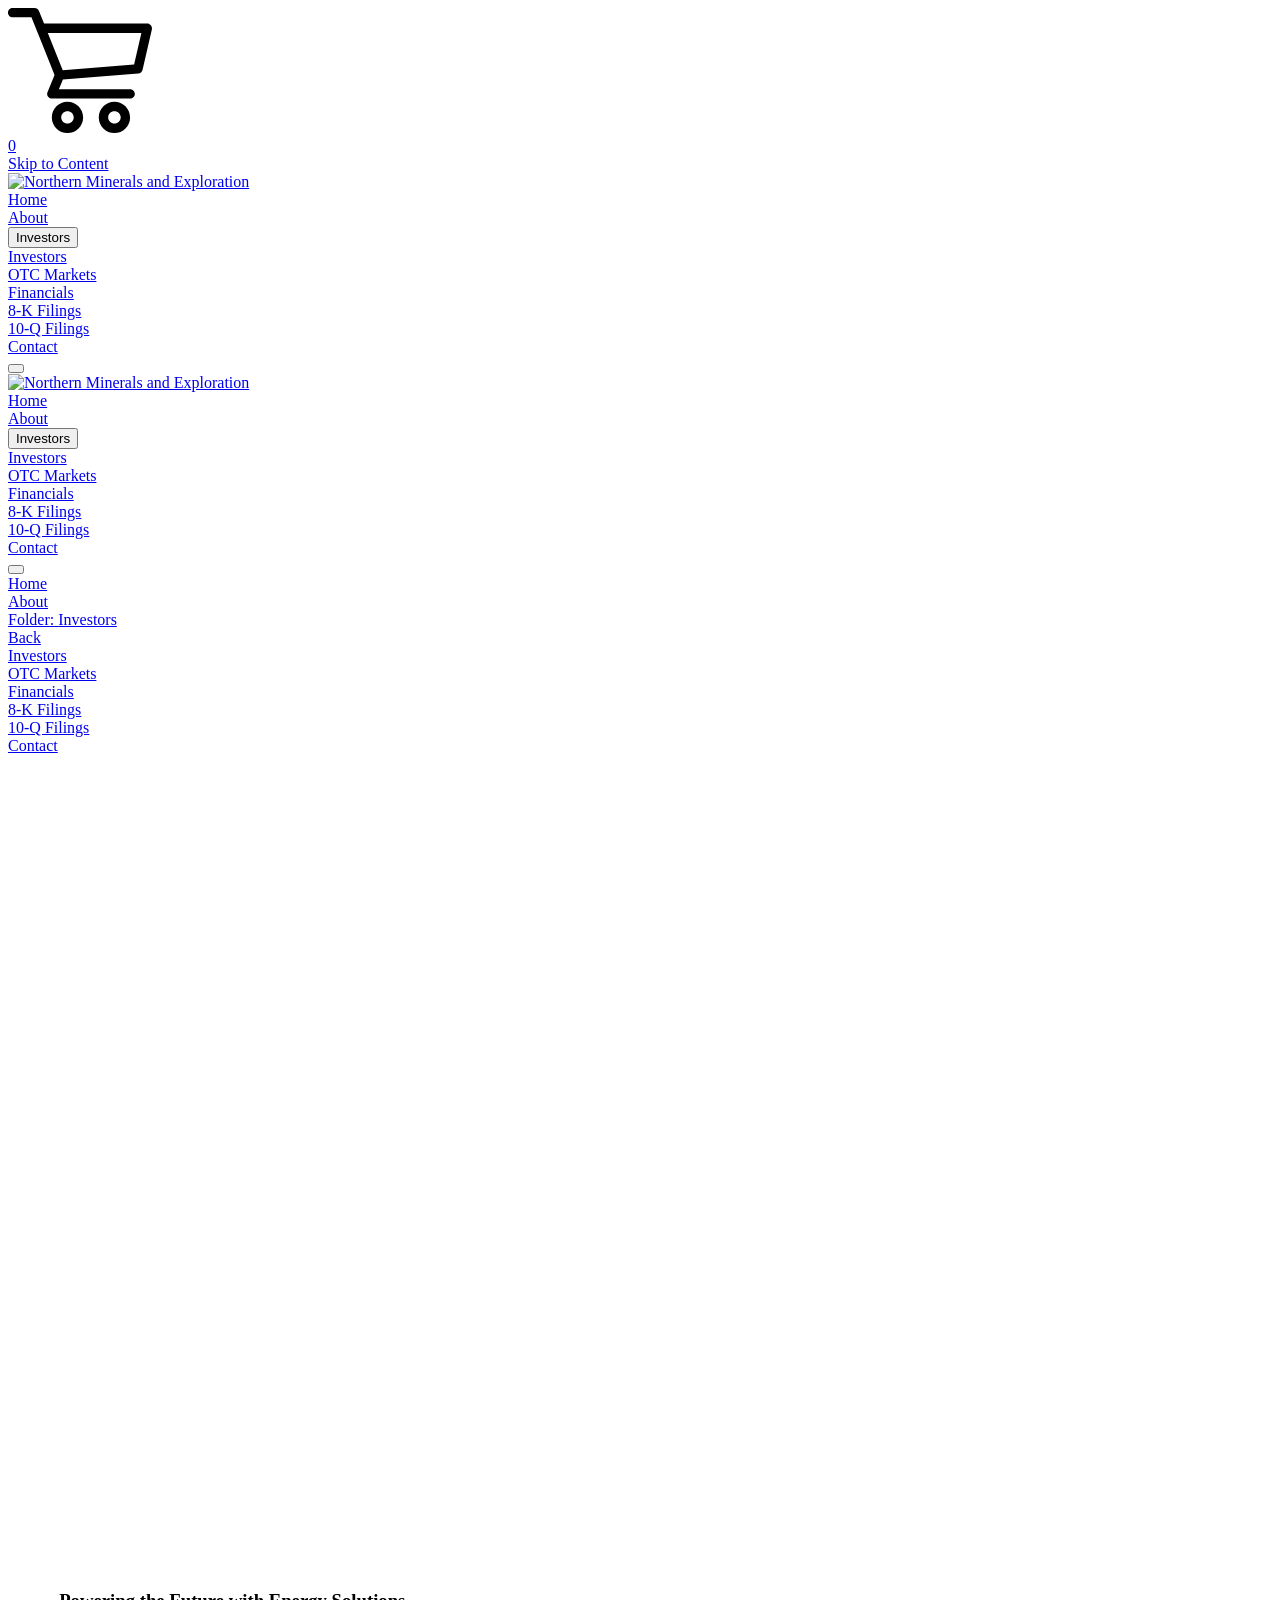
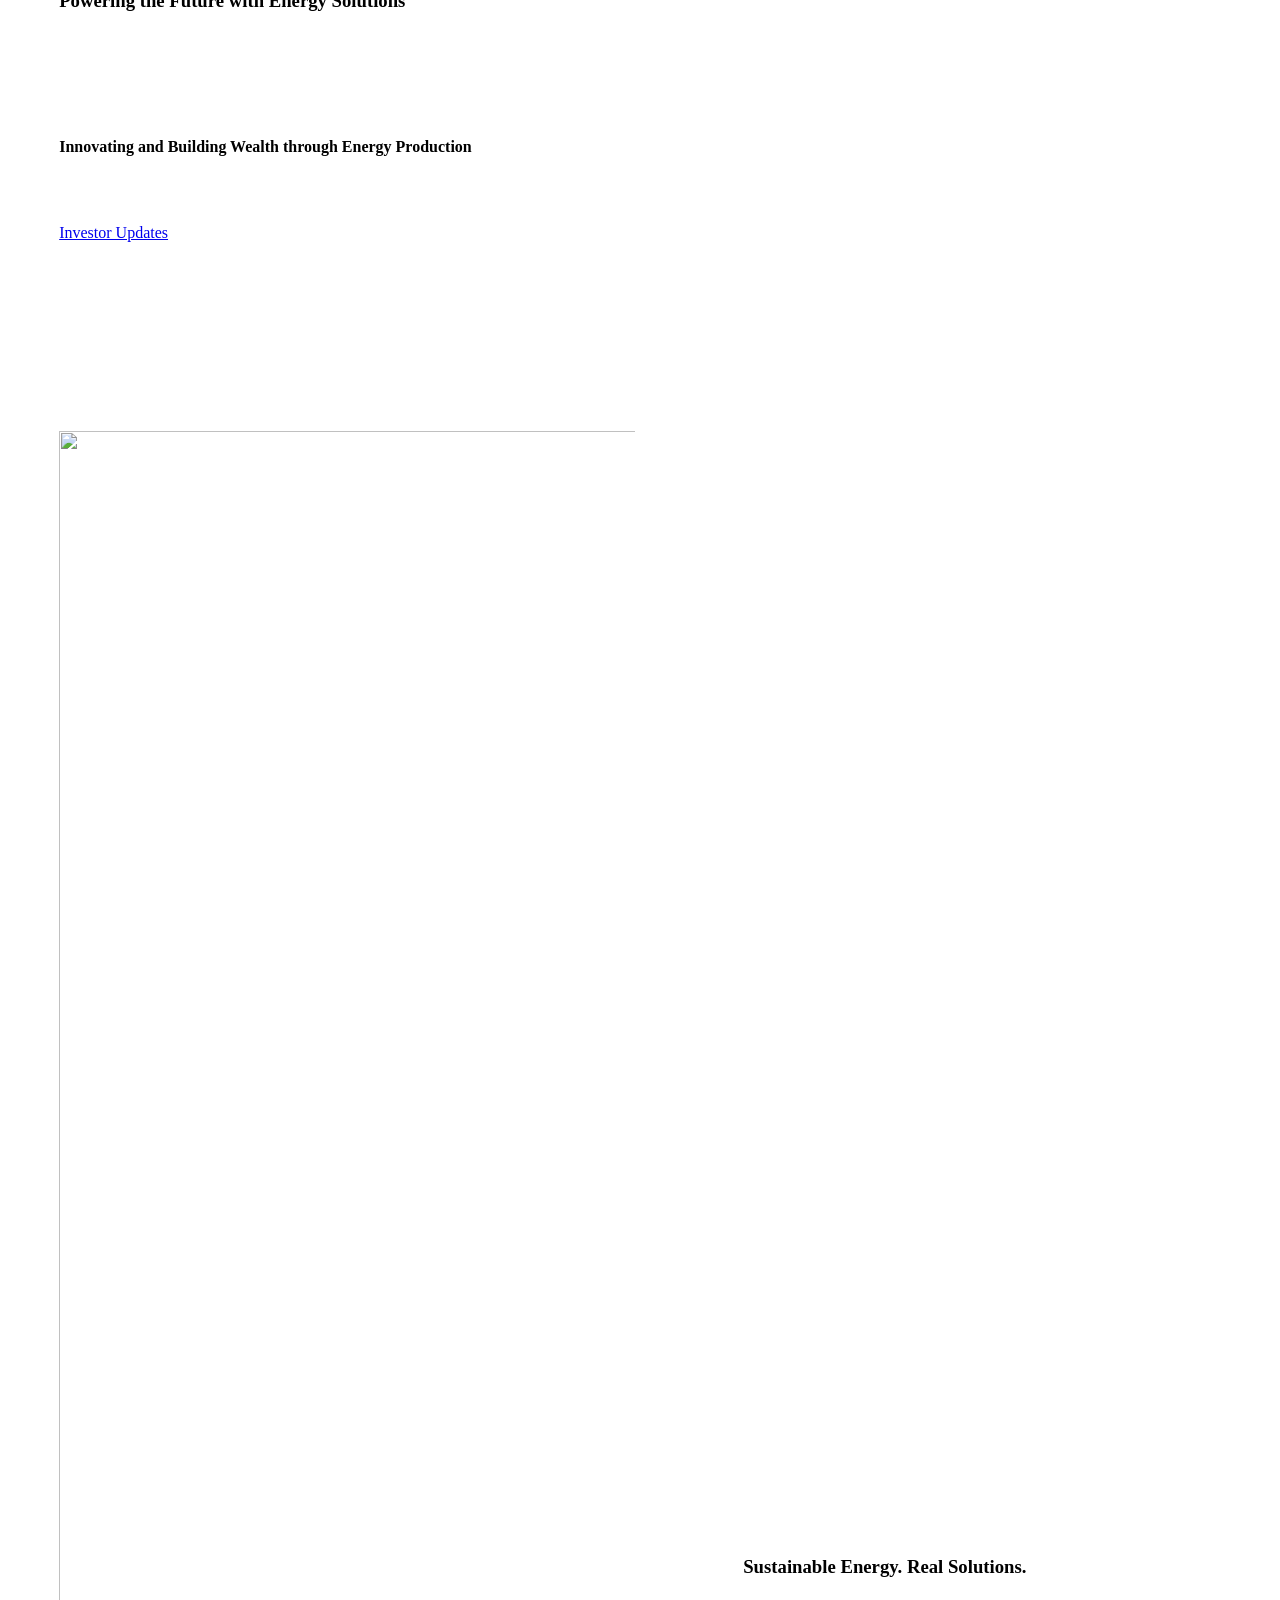
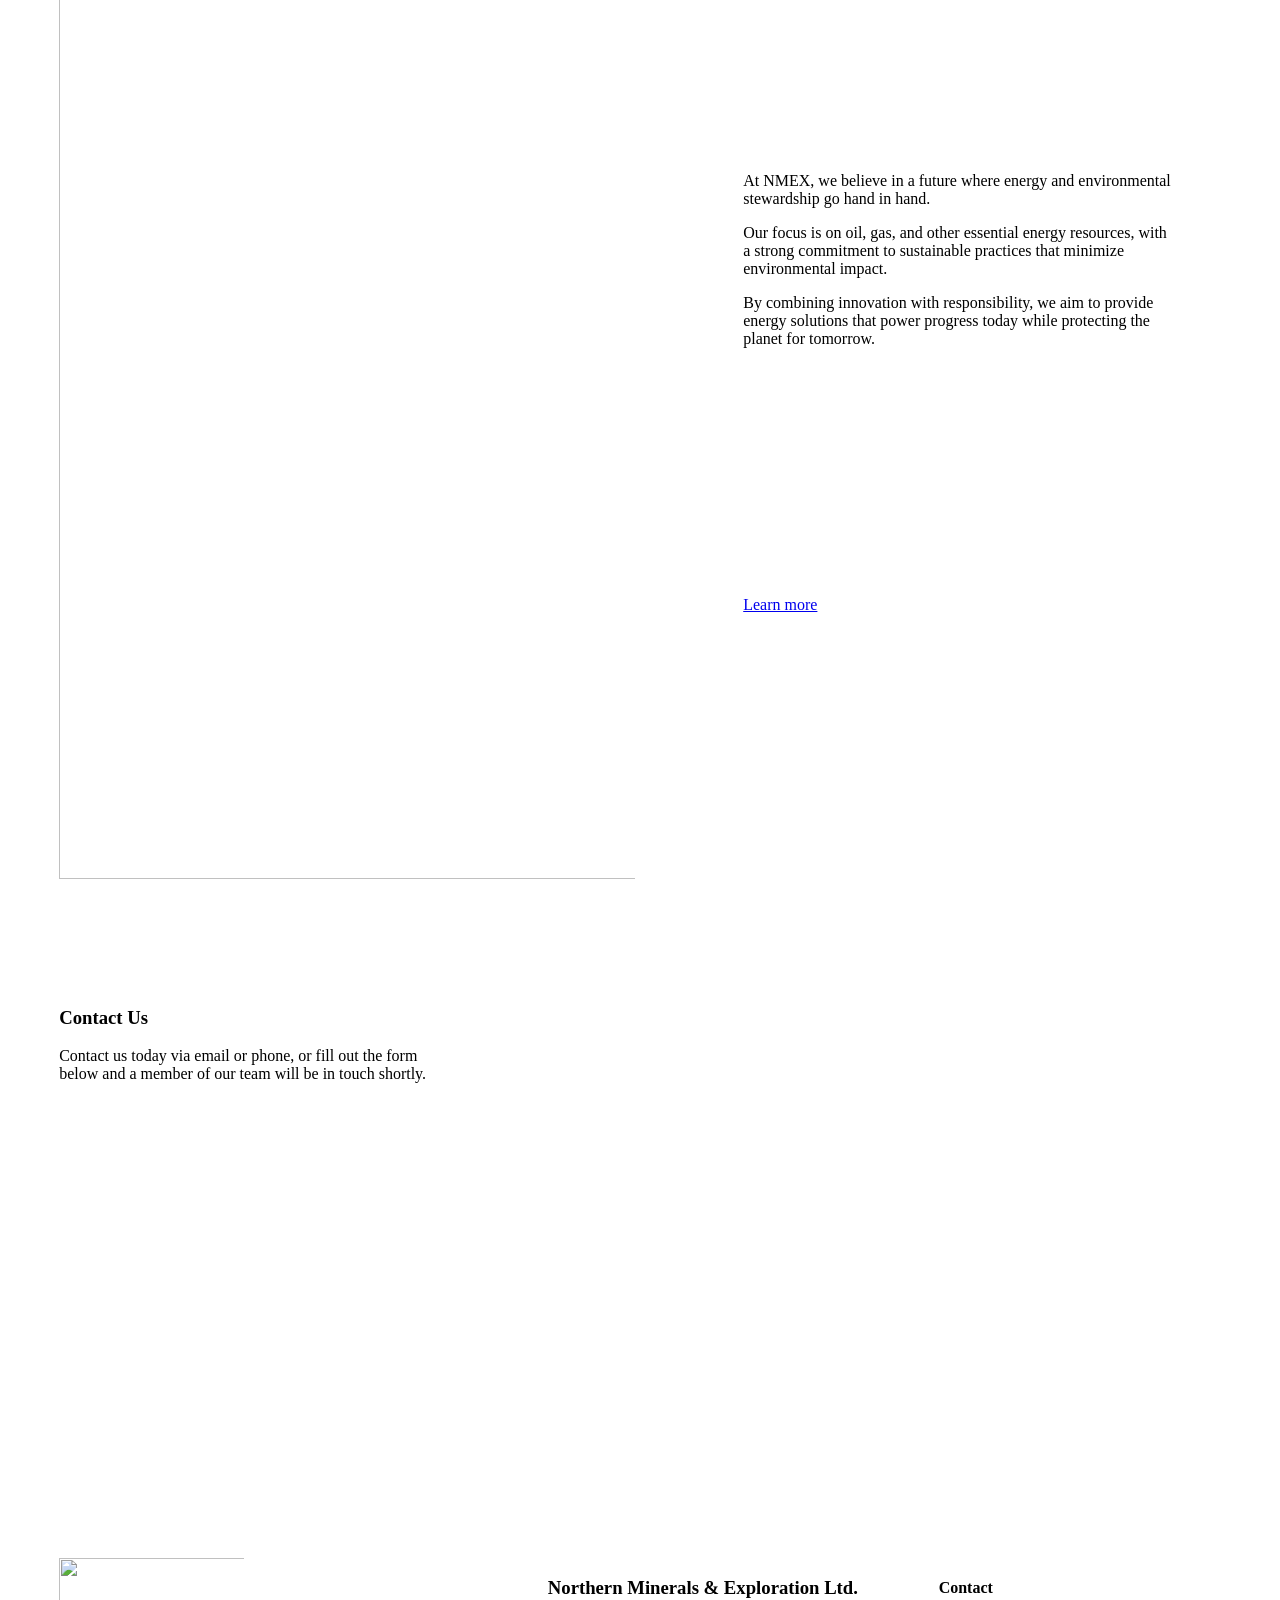
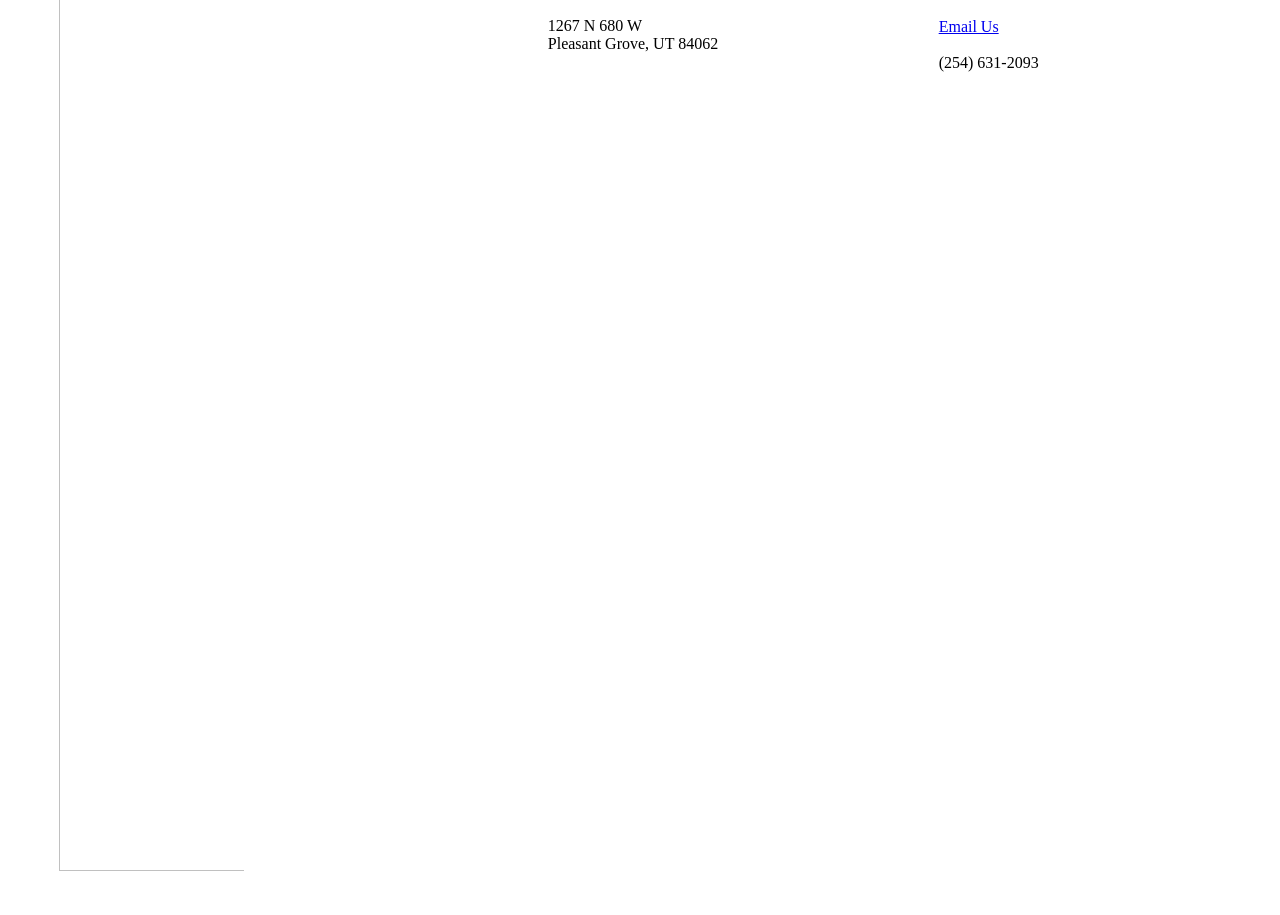
==== commit cf0d5e11: "site: update contact email to cerronrs@msn.com Replaced ir@nmexmail.com (7 pages) and investors@nort" ====
--- a/index.html
+++ b/index.html
@@ -27,6 +27,17 @@
 <meta name="twitter:card" content="summary"/>
 <meta name="description" content="" />
 <link rel="preconnect" href="https://images.squarespace-cdn.com">
+<!-- Performance hints (manually added, additive only): early-connect to Squarespace/Google CDNs + preload header logo -->
+<link rel="preconnect" href="https://definitions.sqspcdn.com">
+<link rel="preconnect" href="https://static1.squarespace.com">
+<link rel="preconnect" href="https://fonts.googleapis.com">
+<link rel="preconnect" href="https://assets.squarespace.com" crossorigin>
+<link rel="dns-prefetch" href="https://images.squarespace-cdn.com">
+<link rel="dns-prefetch" href="https://definitions.sqspcdn.com">
+<link rel="dns-prefetch" href="https://static1.squarespace.com">
+<link rel="dns-prefetch" href="https://fonts.googleapis.com">
+<link rel="dns-prefetch" href="https://assets.squarespace.com">
+<link rel="preload" as="image" href="https://images.squarespace-cdn.com/content/v1/66ec58be18a2627b0cc441a0/7cdf3689-2d57-4c66-9e98-3f9cdcca025f/NMEX_Logo-1.png?format=1500w" fetchpriority="high">
 <link rel="preconnect" href="https://fonts.gstatic.com" crossorigin>
 <link rel="stylesheet" href="https://fonts.googleapis.com/css2?family=Manrope:ital,wght@0,500;0,700&family=Poppins:ital,wght@0,400;0,700;1,400;1,700"><script type="text/javascript" crossorigin="anonymous" defer="true" nomodule="nomodule" src="https://assets.squarespace.com/@sqs/polyfiller/1.6/legacy.js"></script>
 <script type="text/javascript" crossorigin="anonymous" defer="true" src="https://assets.squarespace.com/@sqs/polyfiller/1.6/modern.js"></script>
@@ -537,14 +548,14 @@
           
           
             <div class="header-nav-folder-item header-nav-folder-item--external">
-              <a href="https://www.sec.gov/edgar/browse/?CIK=1415744&owner=exclude"  target="_blank" >8-K Filings</a>
+              <a href="https://www.sec.gov/cgi-bin/browse-edgar?action=getcompany&CIK=1415744&type=8-K&dateb=&owner=exclude&count=100"  target="_blank" >8-K Filings</a>
             </div>
           
         
           
           
             <div class="header-nav-folder-item header-nav-folder-item--external">
-              <a href="https://www.sec.gov/edgar/browse/?CIK=1415744&owner=exclude"  target="_blank" >10-Q Filings</a>
+              <a href="https://www.sec.gov/cgi-bin/browse-edgar?action=getcompany&CIK=1415744&type=10-Q&dateb=&owner=exclude&count=100"  target="_blank" >10-Q Filings</a>
             </div>
           
         
@@ -765,14 +776,14 @@
           
           
             <div class="header-nav-folder-item header-nav-folder-item--external">
-              <a href="https://www.sec.gov/edgar/browse/?CIK=1415744&owner=exclude"  target="_blank" >8-K Filings</a>
+              <a href="https://www.sec.gov/cgi-bin/browse-edgar?action=getcompany&CIK=1415744&type=8-K&dateb=&owner=exclude&count=100"  target="_blank" >8-K Filings</a>
             </div>
           
         
           
           
             <div class="header-nav-folder-item header-nav-folder-item--external">
-              <a href="https://www.sec.gov/edgar/browse/?CIK=1415744&owner=exclude"  target="_blank" >10-Q Filings</a>
+              <a href="https://www.sec.gov/cgi-bin/browse-edgar?action=getcompany&CIK=1415744&type=10-Q&dateb=&owner=exclude&count=100"  target="_blank" >10-Q Filings</a>
             </div>
           
         
@@ -1109,14 +1120,14 @@
                 
                 
                   <div class="container header-menu-nav-item header-menu-nav-item--external">
-                    <a href="https://www.sec.gov/edgar/browse/?CIK=1415744&owner=exclude"  target="_blank" >8-K Filings</a>
+                    <a href="https://www.sec.gov/cgi-bin/browse-edgar?action=getcompany&CIK=1415744&type=8-K&dateb=&owner=exclude&count=100"  target="_blank" >8-K Filings</a>
                   </div>
                 
               
                 
                 
                   <div class="container header-menu-nav-item header-menu-nav-item--external">
-                    <a href="https://www.sec.gov/edgar/browse/?CIK=1415744&owner=exclude"  target="_blank" >10-Q Filings</a>
+                    <a href="https://www.sec.gov/cgi-bin/browse-edgar?action=getcompany&CIK=1415744&type=10-Q&dateb=&owner=exclude&count=100"  target="_blank" >10-Q Filings</a>
                   </div>
                 
               
@@ -3622,7 +3633,7 @@
 </div>
 </div></div></div><div class="fe-block fe-block-c1e8fc4fca40f0ecc3a7"><div class="sqs-block website-component-block sqs-block-website-component sqs-block-html html-block" data-block-css="[&quot;https://definitions.sqspcdn.com/website-component-definition/static-assets/website.components.html/3f13400f-4b87-40fd-a5b9-61abff229018_673/website.components.html.styles.css&quot;]" data-block-scripts="[&quot;https://definitions.sqspcdn.com/website-component-definition/static-assets/website.components.html/3f13400f-4b87-40fd-a5b9-61abff229018_673/website.components.html.visitor.js&quot;]" data-block-type="1337" data-definition-name="website.components.html" data-sqsp-block="text" data-website-component-id="c1e8fc4fca40f0ecc3a7" id="block-c1e8fc4fca40f0ecc3a7"><div class="sqs-block-content"><div class="sqs-text-block-container">
   
-  <div class="sqs-html-content" data-sqsp-text-block-content><h4 style="white-space:pre-wrap;">Contact</h4><p class="sqsrte-small" style="white-space:pre-wrap;"><a href="mailto:ir@nmexmail.com?" target="_blank"><span class="sqsrte-text-color--black">Email Us<br></span></a><span class="sqsrte-text-color--black"><br>(254) 631-2093</span></p></div>
+  <div class="sqs-html-content" data-sqsp-text-block-content><h4 style="white-space:pre-wrap;">Contact</h4><p class="sqsrte-small" style="white-space:pre-wrap;"><a href="mailto:cerronrs@msn.com?" target="_blank"><span class="sqsrte-text-color--black">Email Us<br></span></a><span class="sqsrte-text-color--black"><br>(254) 631-2093</span></p></div>
 
 
   
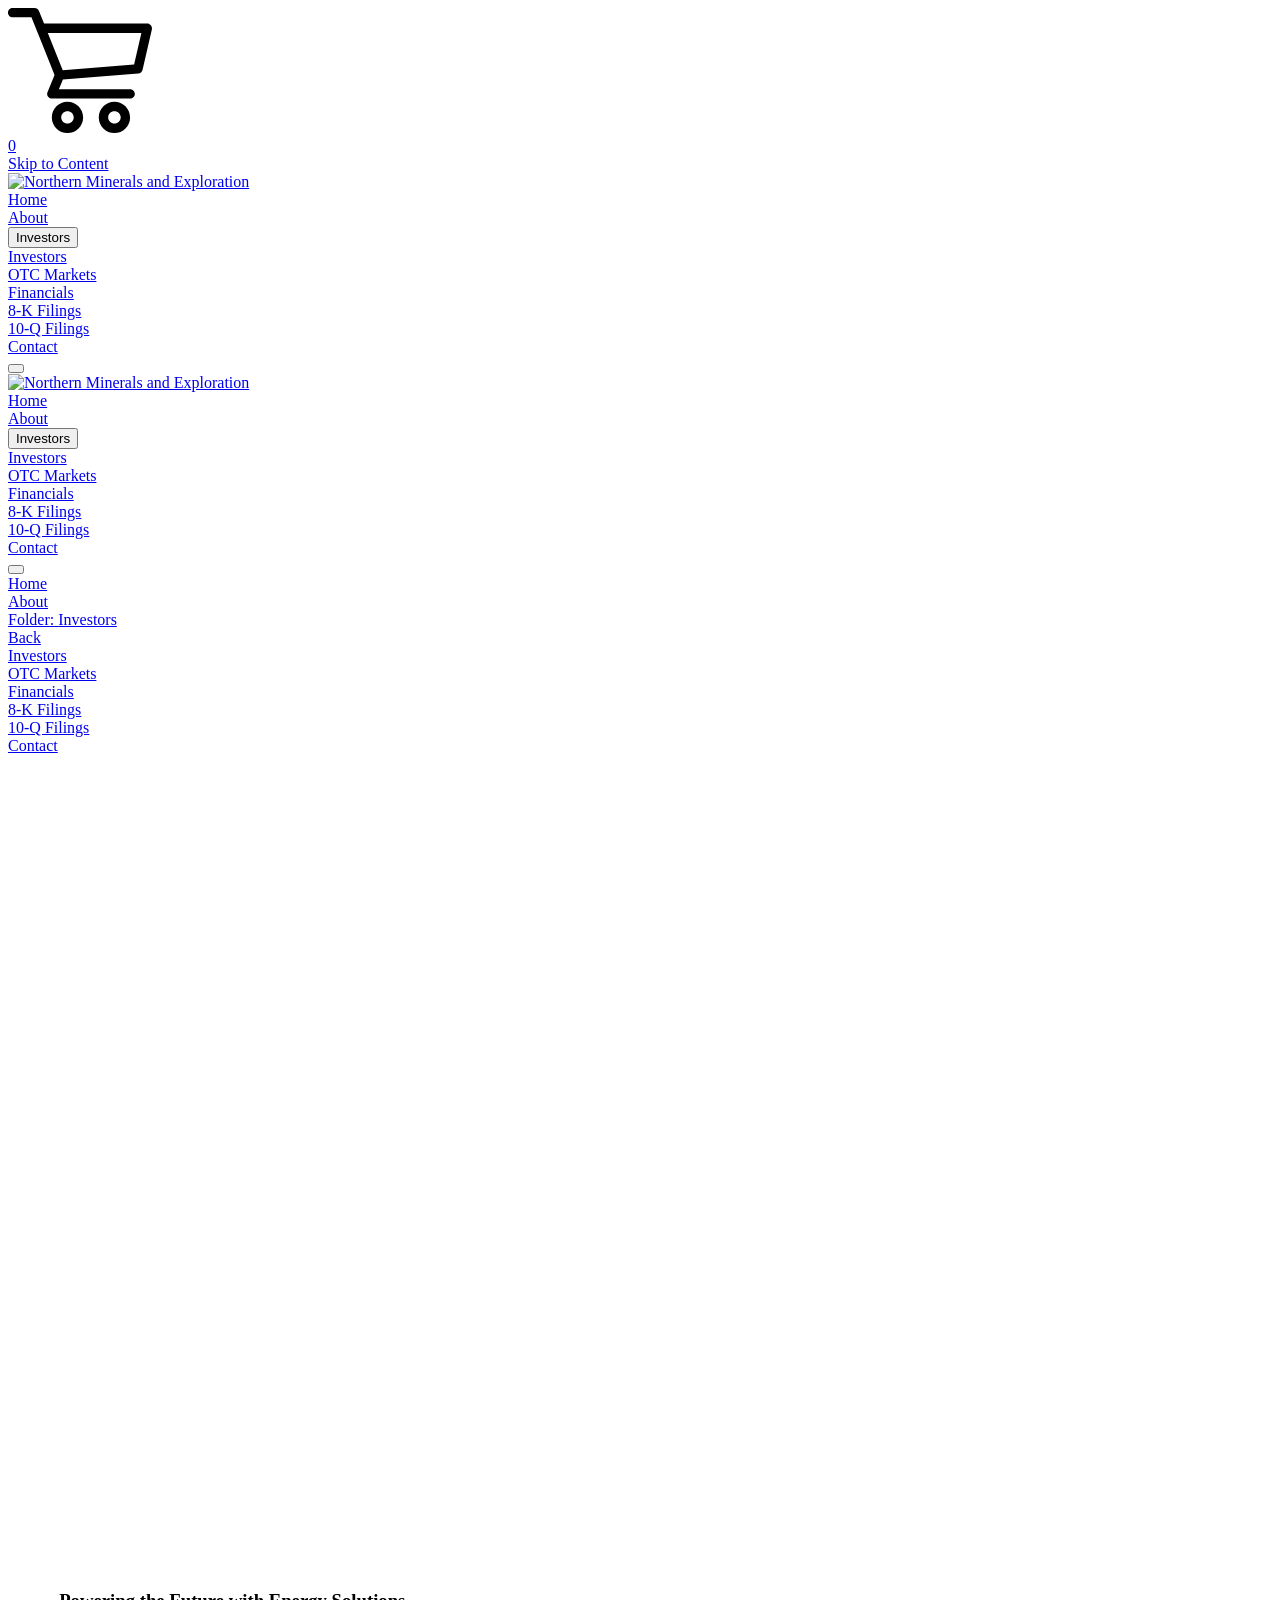
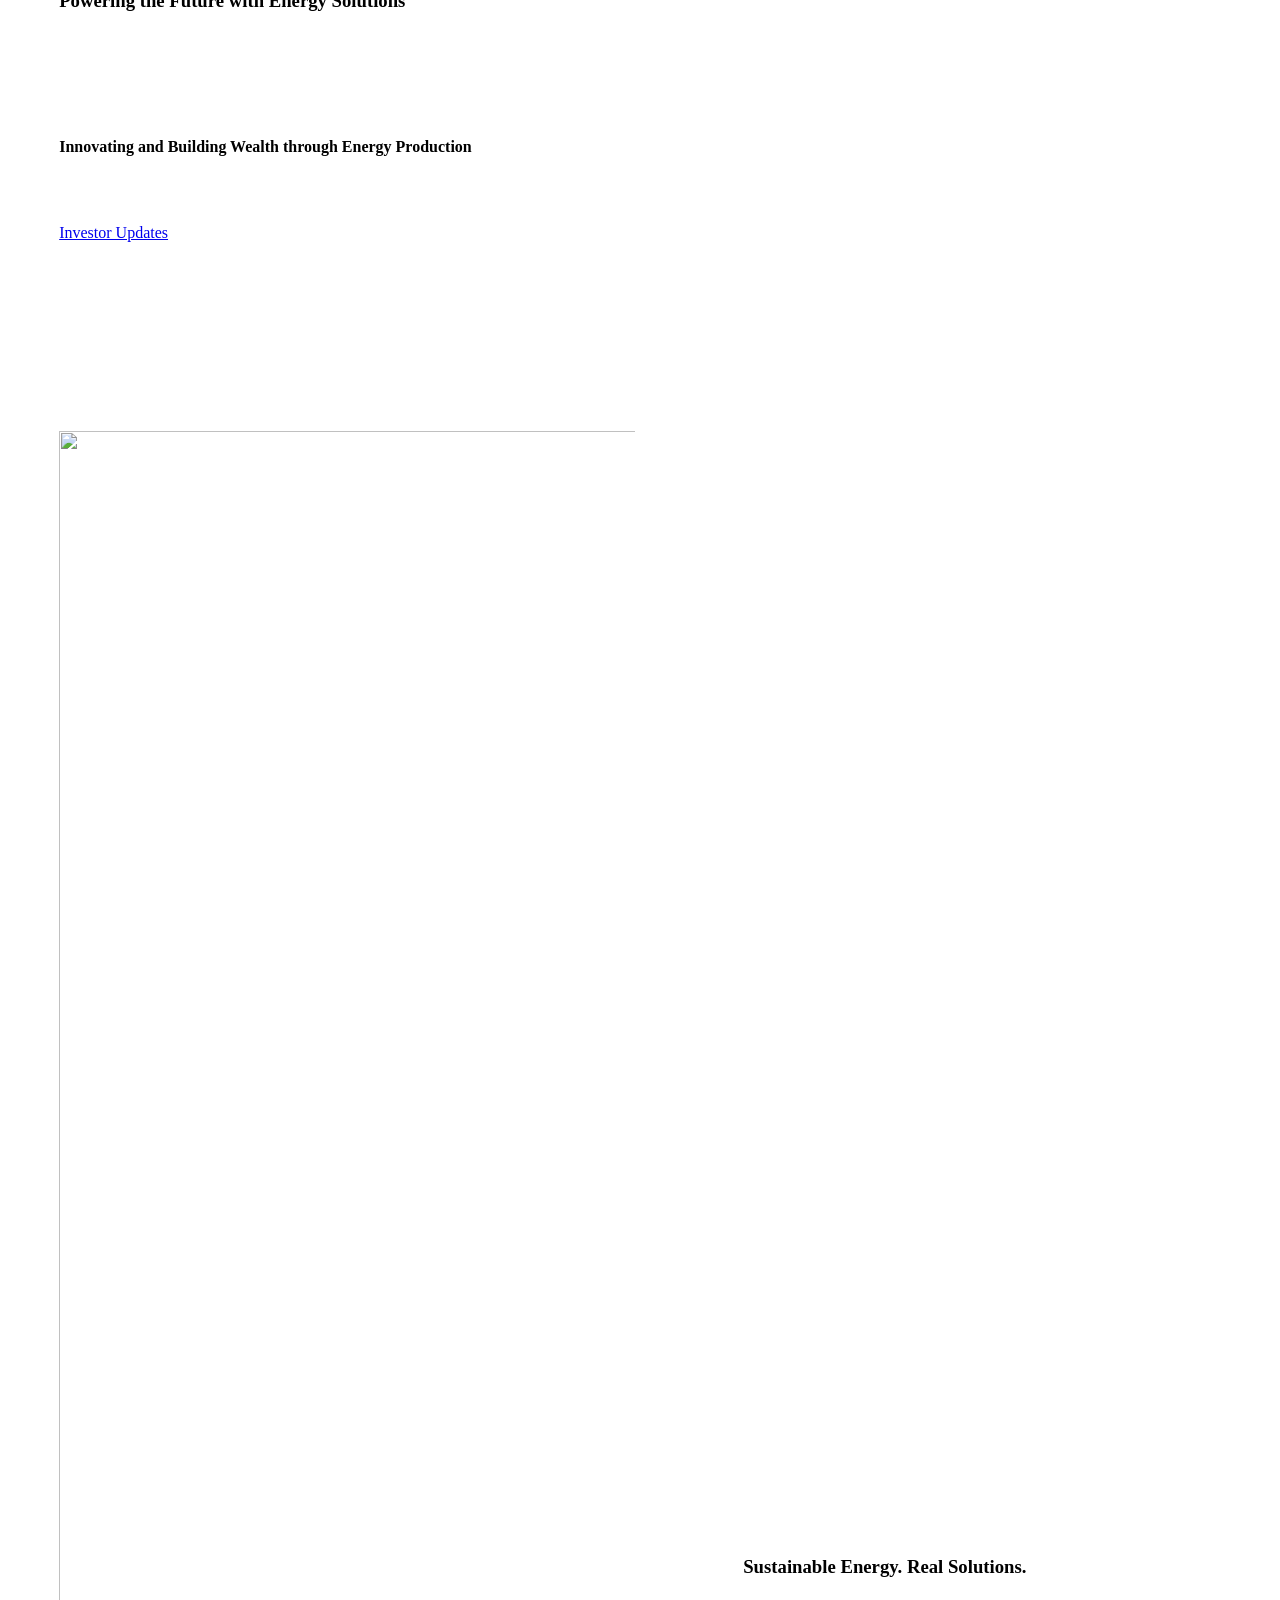
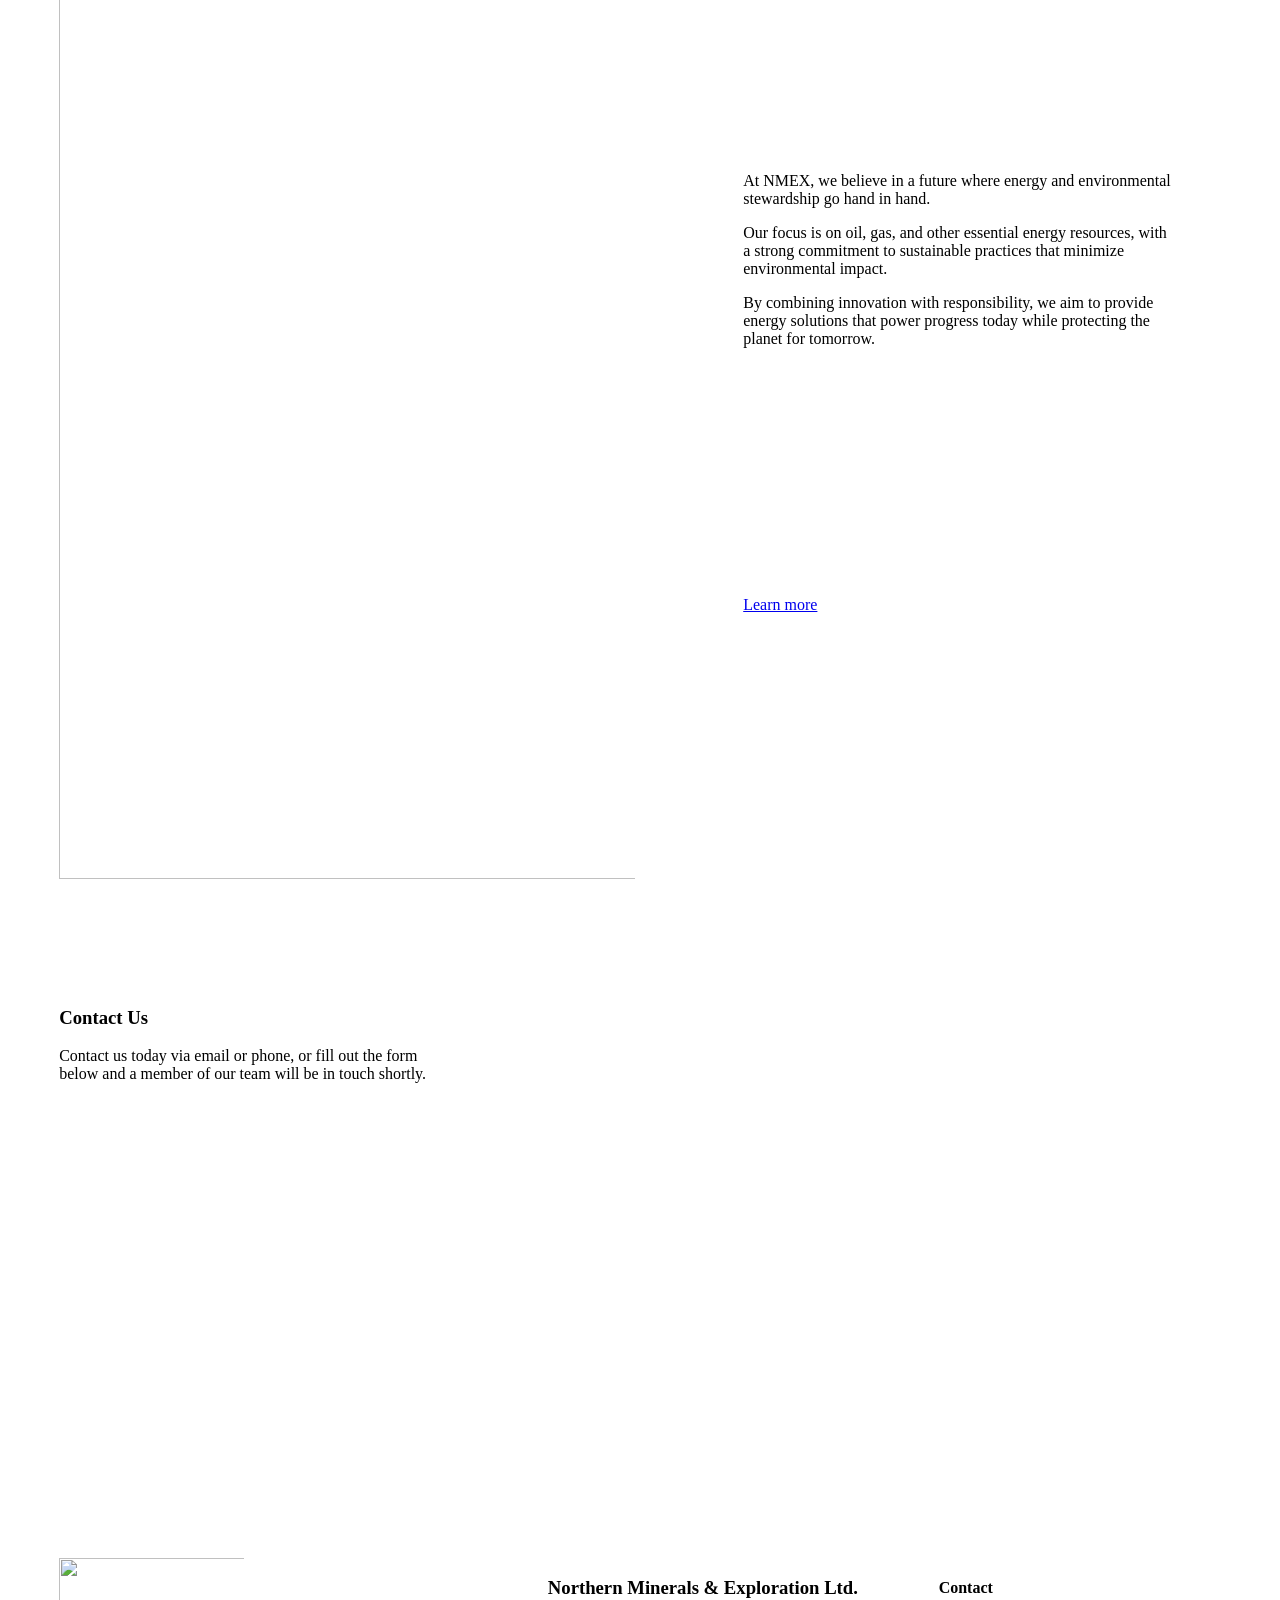
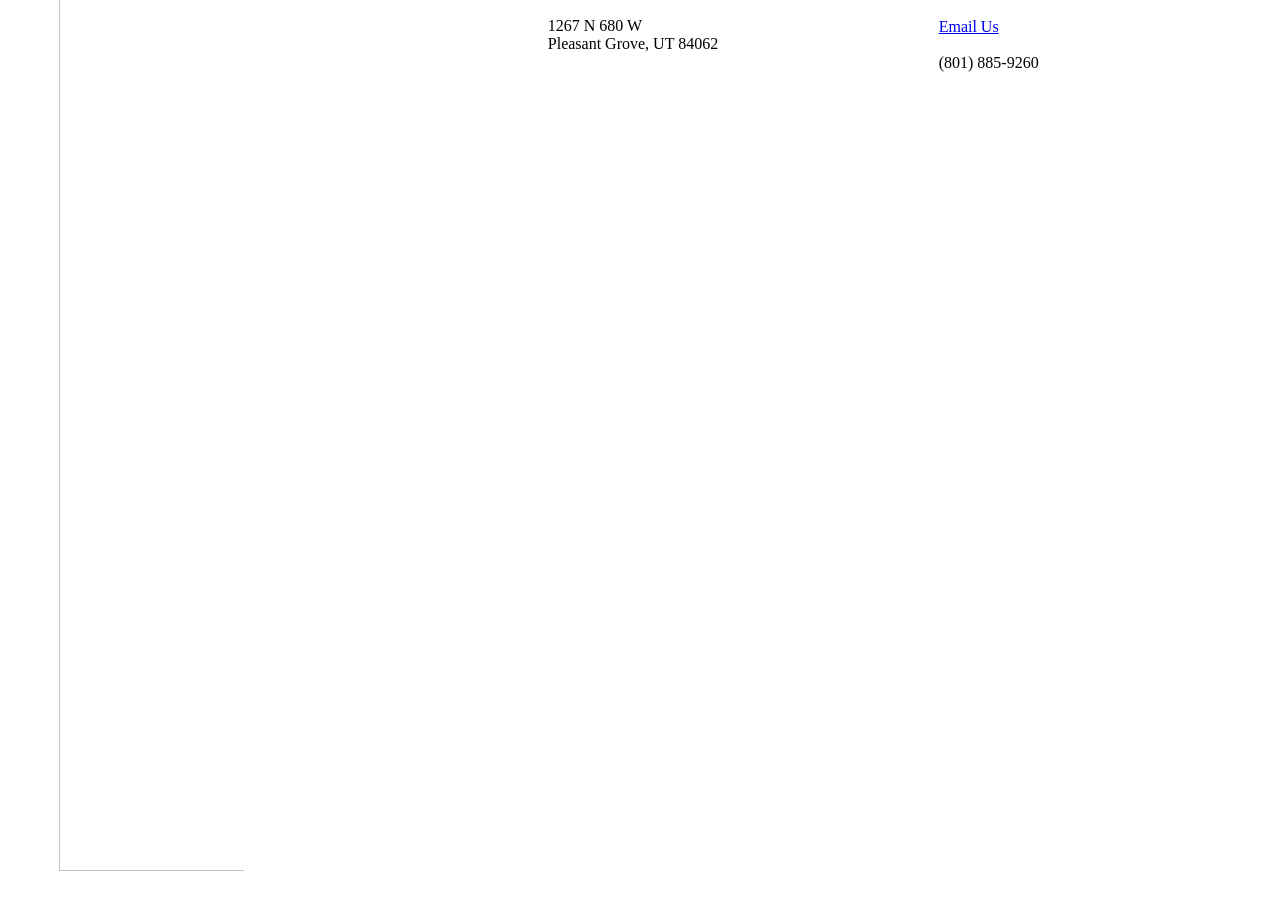
==== commit 31a73848: "site: update contact phone to (801) 885-9260 Replaced (254) 631-2093 with (801) 885-9260 across all " ====
--- a/index.html
+++ b/index.html
@@ -3633,7 +3633,7 @@
 </div>
 </div></div></div><div class="fe-block fe-block-c1e8fc4fca40f0ecc3a7"><div class="sqs-block website-component-block sqs-block-website-component sqs-block-html html-block" data-block-css="[&quot;https://definitions.sqspcdn.com/website-component-definition/static-assets/website.components.html/3f13400f-4b87-40fd-a5b9-61abff229018_673/website.components.html.styles.css&quot;]" data-block-scripts="[&quot;https://definitions.sqspcdn.com/website-component-definition/static-assets/website.components.html/3f13400f-4b87-40fd-a5b9-61abff229018_673/website.components.html.visitor.js&quot;]" data-block-type="1337" data-definition-name="website.components.html" data-sqsp-block="text" data-website-component-id="c1e8fc4fca40f0ecc3a7" id="block-c1e8fc4fca40f0ecc3a7"><div class="sqs-block-content"><div class="sqs-text-block-container">
   
-  <div class="sqs-html-content" data-sqsp-text-block-content><h4 style="white-space:pre-wrap;">Contact</h4><p class="sqsrte-small" style="white-space:pre-wrap;"><a href="mailto:cerronrs@msn.com?" target="_blank"><span class="sqsrte-text-color--black">Email Us<br></span></a><span class="sqsrte-text-color--black"><br>(254) 631-2093</span></p></div>
+  <div class="sqs-html-content" data-sqsp-text-block-content><h4 style="white-space:pre-wrap;">Contact</h4><p class="sqsrte-small" style="white-space:pre-wrap;"><a href="mailto:cerronrs@msn.com?" target="_blank"><span class="sqsrte-text-color--black">Email Us<br></span></a><span class="sqsrte-text-color--black"><br>(801) 885-9260</span></p></div>
 
 
   
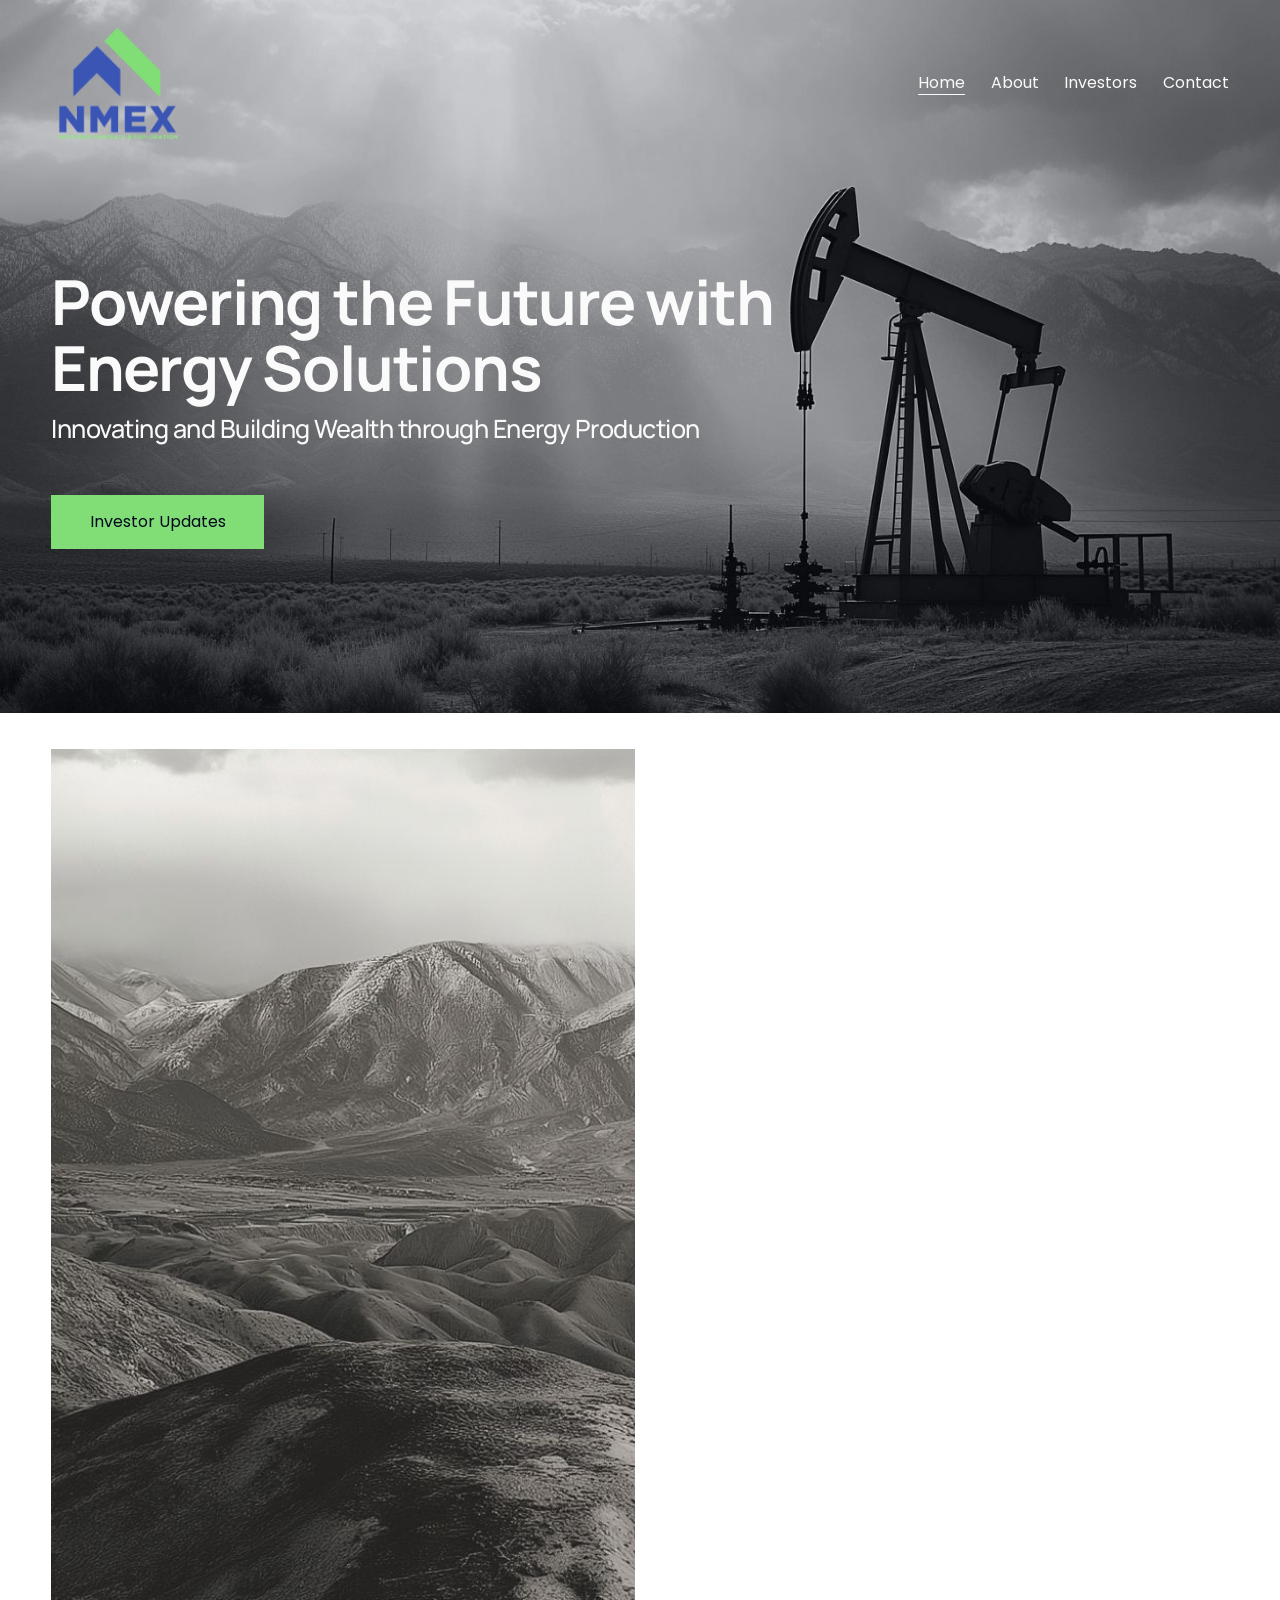
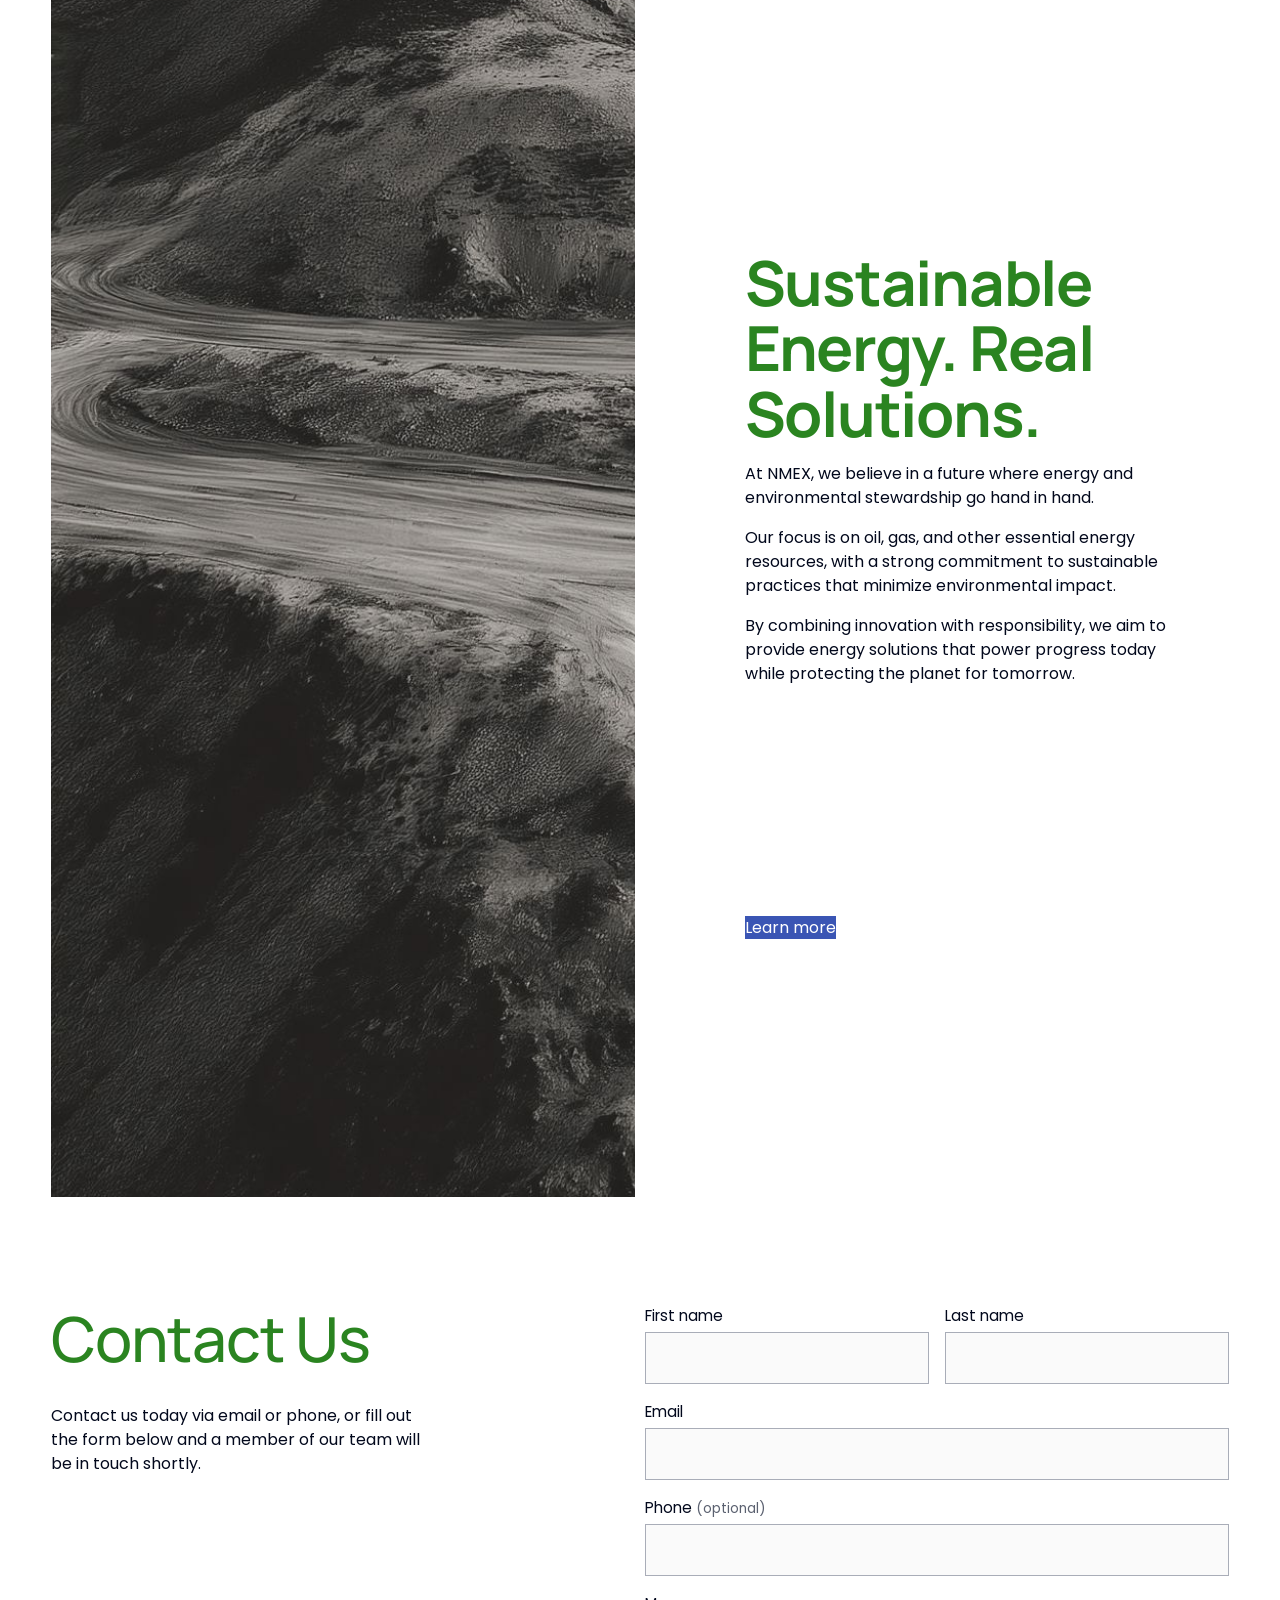
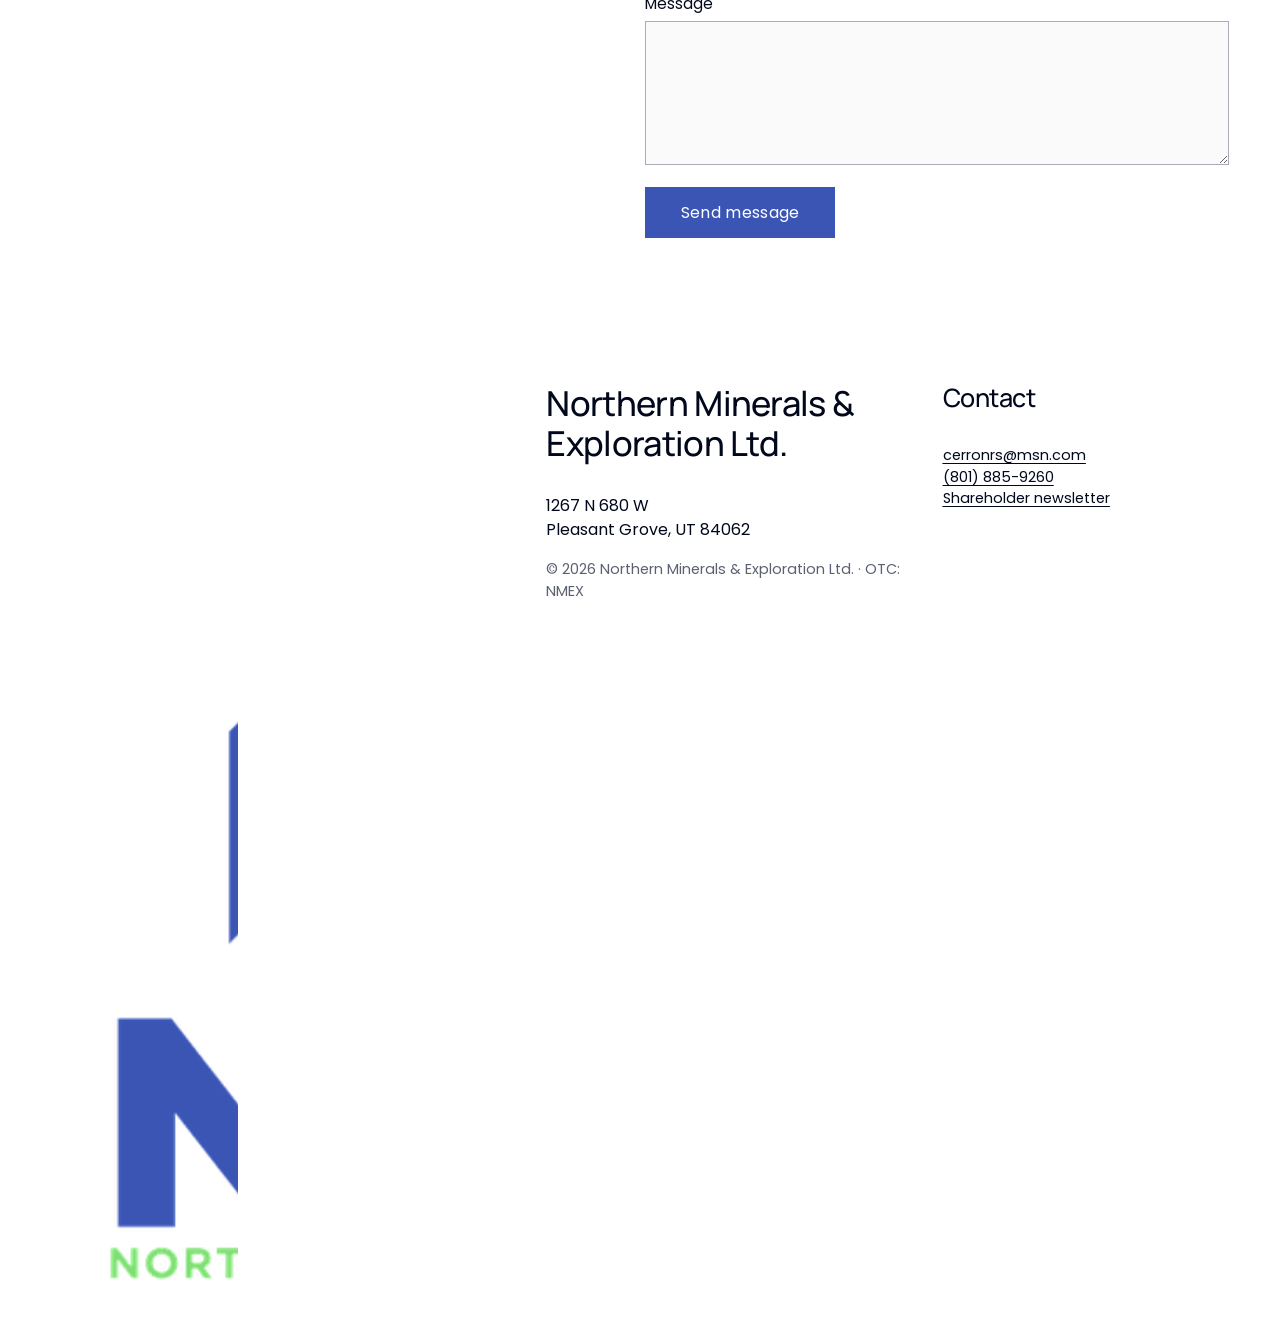
==== commit df511f64: "Site audit: fix broken forms, links and assets; restyle for readability Broken things fixed - Forms:" ====
--- a/index.html
+++ b/index.html
@@ -6,38 +6,39 @@
     <!-- This is Squarespace. --><!-- chicory-hyperboloid-29tn -->
 <base href="">
 <meta charset="utf-8" />
-<title>Northern Minerals and Exploration</title>
-<meta http-equiv="Accept-CH" content="Sec-CH-UA-Platform-Version, Sec-CH-UA-Model" /><link rel="icon" type="image/x-icon" href="https://assets.squarespace.com/universal/default-favicon.ico"/>
-<link rel="canonical" href="index.html"/>
+<title>Northern Minerals and Exploration (OTC: NMEX)</title>
+<meta http-equiv="Accept-CH" content="Sec-CH-UA-Platform-Version, Sec-CH-UA-Model" /><link rel="icon" href="/favicon.ico" sizes="any"><link rel="icon" type="image/png" sizes="32x32" href="/assets/img/favicon-32.png"><link rel="icon" type="image/png" sizes="192x192" href="/assets/img/favicon-192.png"><link rel="apple-touch-icon" href="/assets/img/apple-touch-icon.png">
+<link rel="canonical" href="https://nmex.ltd/"/>
 <meta property="og:site_name" content="Northern Minerals and Exploration"/>
-<meta property="og:title" content="Northern Minerals and Exploration"/>
-<meta property="og:url" content="https://www.northernmineralsandexploration.com"/>
+<meta property="og:title" content="Northern Minerals and Exploration (OTC: NMEX)"/>
+<meta name="twitter:description" content="Northern Minerals &amp; Exploration Ltd. (OTC: NMEX) is a public energy company engaged in the acquisition, exploration and production of oil and gas reserves in the United States and Canada."/>
+<meta itemprop="description" content="Northern Minerals &amp; Exploration Ltd. (OTC: NMEX) is a public energy company engaged in the acquisition, exploration and production of oil and gas reserves in the United States and Canada."/>
+<meta property="og:description" content="Northern Minerals &amp; Exploration Ltd. (OTC: NMEX) is a public energy company engaged in the acquisition, exploration and production of oil and gas reserves in the United States and Canada."/>
+<meta property="og:url" content="https://nmex.ltd/"/>
 <meta property="og:type" content="website"/>
-<meta property="og:image" content="http://static1.squarespace.com/static/66ec58be18a2627b0cc441a0/t/66fdac9ecc205c594be2e46f/1727900830073/NMEX_Logo-1.png?format=1500w"/>
-<meta property="og:image:width" content="1067"/>
-<meta property="og:image:height" content="913"/>
-<meta itemprop="name" content="Northern Minerals and Exploration"/>
-<meta itemprop="url" content="https://www.northernmineralsandexploration.com"/>
-<meta itemprop="thumbnailUrl" content="http://static1.squarespace.com/static/66ec58be18a2627b0cc441a0/t/66fdac9ecc205c594be2e46f/1727900830073/NMEX_Logo-1.png?format=1500w"/>
-<link rel="image_src" href="http://static1.squarespace.com/static/66ec58be18a2627b0cc441a0/t/66fdac9ecc205c594be2e46f/1727900830073/NMEX_Logo-1.png?format=1500w" />
-<meta itemprop="image" content="http://static1.squarespace.com/static/66ec58be18a2627b0cc441a0/t/66fdac9ecc205c594be2e46f/1727900830073/NMEX_Logo-1.png?format=1500w"/>
-<meta name="twitter:title" content="Northern Minerals and Exploration"/>
-<meta name="twitter:image" content="http://static1.squarespace.com/static/66ec58be18a2627b0cc441a0/t/66fdac9ecc205c594be2e46f/1727900830073/NMEX_Logo-1.png?format=1500w"/>
-<meta name="twitter:url" content="https://www.northernmineralsandexploration.com"/>
-<meta name="twitter:card" content="summary"/>
-<meta name="description" content="" />
-<link rel="preconnect" href="https://images.squarespace-cdn.com">
+<meta property="og:image" content="https://nmex.ltd/assets/img/og-image.jpg"/>
+<meta property="og:image:width" content="1200"/>
+<meta property="og:image:height" content="630"/>
+<meta itemprop="name" content="Northern Minerals and Exploration (OTC: NMEX)"/>
+<meta itemprop="url" content="https://nmex.ltd/"/>
+<meta itemprop="thumbnailUrl" content="https://nmex.ltd/assets/img/og-image.jpg"/>
+<link rel="image_src" href="https://nmex.ltd/assets/img/og-image.jpg" />
+<meta itemprop="image" content="https://nmex.ltd/assets/img/og-image.jpg"/>
+<meta name="twitter:title" content="Northern Minerals and Exploration (OTC: NMEX)"/>
+<meta name="twitter:image" content="https://nmex.ltd/assets/img/og-image.jpg"/>
+<meta name="twitter:url" content="https://nmex.ltd/"/>
+<meta name="twitter:card" content="summary_large_image"/>
+<meta name="description" content="Northern Minerals &amp; Exploration Ltd. (OTC: NMEX) is a public energy company engaged in the acquisition, exploration and production of oil and gas reserves in the United States and Canada." />
 <!-- Performance hints (manually added, additive only): early-connect to Squarespace/Google CDNs + preload header logo -->
 <link rel="preconnect" href="https://definitions.sqspcdn.com">
 <link rel="preconnect" href="https://static1.squarespace.com">
 <link rel="preconnect" href="https://fonts.googleapis.com">
 <link rel="preconnect" href="https://assets.squarespace.com" crossorigin>
-<link rel="dns-prefetch" href="https://images.squarespace-cdn.com">
 <link rel="dns-prefetch" href="https://definitions.sqspcdn.com">
 <link rel="dns-prefetch" href="https://static1.squarespace.com">
 <link rel="dns-prefetch" href="https://fonts.googleapis.com">
 <link rel="dns-prefetch" href="https://assets.squarespace.com">
-<link rel="preload" as="image" href="https://images.squarespace-cdn.com/content/v1/66ec58be18a2627b0cc441a0/7cdf3689-2d57-4c66-9e98-3f9cdcca025f/NMEX_Logo-1.png?format=1500w" fetchpriority="high">
+<link rel="preload" as="image" href="/assets/img/nmex-logo.png" fetchpriority="high">
 <link rel="preconnect" href="https://fonts.gstatic.com" crossorigin>
 <link rel="stylesheet" href="https://fonts.googleapis.com/css2?family=Manrope:ital,wght@0,500;0,700&family=Poppins:ital,wght@0,400;0,700;1,400;1,700"><script type="text/javascript" crossorigin="anonymous" defer="true" nomodule="nomodule" src="https://assets.squarespace.com/@sqs/polyfiller/1.6/legacy.js"></script>
 <script type="text/javascript" crossorigin="anonymous" defer="true" src="https://assets.squarespace.com/@sqs/polyfiller/1.6/modern.js"></script>
@@ -52,11 +53,13 @@
 <script crossorigin="anonymous" src="https://assets.squarespace.com/universal/scripts-compressed/common-fe44e424cf1b45ff-min.en-US.js" defer ></script><script>(function(rollups, name) { if (!rollups[name]) { rollups[name] = {}; } rollups[name].js = ["//assets.squarespace.com/universal/scripts-compressed/user-account-core-cdcb7cd486d6c77e-min.en-US.js"]; })(SQUARESPACE_ROLLUPS, 'squarespace-user_account_core');</script>
 <script crossorigin="anonymous" src="https://assets.squarespace.com/universal/scripts-compressed/user-account-core-cdcb7cd486d6c77e-min.en-US.js" defer ></script><script>(function(rollups, name) { if (!rollups[name]) { rollups[name] = {}; } rollups[name].css = ["//assets.squarespace.com/universal/styles-compressed/user-account-core-307d50f196c01a72-min.en-US.css"]; })(SQUARESPACE_ROLLUPS, 'squarespace-user_account_core');</script>
 <link rel="stylesheet" type="text/css" href="https://assets.squarespace.com/universal/styles-compressed/user-account-core-307d50f196c01a72-min.en-US.css"><script>(function(rollups, name) { if (!rollups[name]) { rollups[name] = {}; } rollups[name].js = ["//assets.squarespace.com/universal/scripts-compressed/performance-ebdd8dedee2a8a9a-min.en-US.js"]; })(SQUARESPACE_ROLLUPS, 'squarespace-performance');</script>
-<script crossorigin="anonymous" src="https://assets.squarespace.com/universal/scripts-compressed/performance-ebdd8dedee2a8a9a-min.en-US.js" defer ></script><link rel="stylesheet" type="text/css" href="https://definitions.sqspcdn.com/website-component-definition/static-assets/website.components.form/dc30ca1a-989b-4a53-bce3-0ecd70cab69b_845/website.components.form.styles.css"/><link rel="stylesheet" type="text/css" href="https://definitions.sqspcdn.com/website-component-definition/static-assets/website.components.html/3f13400f-4b87-40fd-a5b9-61abff229018_673/website.components.html.styles.css"/><link rel="stylesheet" type="text/css" href="https://definitions.sqspcdn.com/website-component-definition/static-assets/website.components.button/783b5af1-0827-422b-9bd3-dafbf9025357_843/website.components.button.styles.css"/><link rel="stylesheet" type="text/css" href="https://definitions.sqspcdn.com/website-component-definition/static-assets/website.components.imageFluid/3b35a4d8-0e9e-4e83-ae5c-1bb41e2abaed_660/website.components.imageFluid.styles.css"/><script defer src="https://definitions.sqspcdn.com/website-component-definition/static-assets/website.components.imageFluid/3b35a4d8-0e9e-4e83-ae5c-1bb41e2abaed_660/website.components.imageFluid.visitor.js"></script><script defer src="https://definitions.sqspcdn.com/website-component-definition/static-assets/website.components.button/783b5af1-0827-422b-9bd3-dafbf9025357_843/website.components.button.visitor.js"></script><script defer src="https://definitions.sqspcdn.com/website-component-definition/static-assets/website.components.imageFluid/3b35a4d8-0e9e-4e83-ae5c-1bb41e2abaed_660/8018.js"></script><script defer src="https://definitions.sqspcdn.com/website-component-definition/static-assets/website.components.imageFluid/3b35a4d8-0e9e-4e83-ae5c-1bb41e2abaed_660/image-effect-liquid.js"></script><script defer src="https://definitions.sqspcdn.com/website-component-definition/static-assets/website.components.imageFluid/3b35a4d8-0e9e-4e83-ae5c-1bb41e2abaed_660/9882.js"></script><script defer src="https://definitions.sqspcdn.com/website-component-definition/static-assets/website.components.imageFluid/3b35a4d8-0e9e-4e83-ae5c-1bb41e2abaed_660/image-effect-refracted-circles.js"></script><script defer src="https://definitions.sqspcdn.com/website-component-definition/static-assets/website.components.imageFluid/3b35a4d8-0e9e-4e83-ae5c-1bb41e2abaed_660/748.js"></script><script defer src="https://definitions.sqspcdn.com/website-component-definition/static-assets/website.components.form/dc30ca1a-989b-4a53-bce3-0ecd70cab69b_845/website.components.form.visitor.js"></script><script defer src="https://definitions.sqspcdn.com/website-component-definition/static-assets/website.components.imageFluid/3b35a4d8-0e9e-4e83-ae5c-1bb41e2abaed_660/website.components.imageFluid.shared.constants.js"></script><script defer src="https://definitions.sqspcdn.com/website-component-definition/static-assets/website.components.imageFluid/3b35a4d8-0e9e-4e83-ae5c-1bb41e2abaed_660/image-effect-film-grain.js"></script><script defer src="https://definitions.sqspcdn.com/website-component-definition/static-assets/website.components.html/3f13400f-4b87-40fd-a5b9-61abff229018_673/website.components.html.visitor.js"></script><script defer src="https://definitions.sqspcdn.com/website-component-definition/static-assets/website.components.imageFluid/3b35a4d8-0e9e-4e83-ae5c-1bb41e2abaed_660/image-effect-parallax.js"></script><script defer src="https://definitions.sqspcdn.com/website-component-definition/static-assets/website.components.imageFluid/3b35a4d8-0e9e-4e83-ae5c-1bb41e2abaed_660/image-effect-refracted-lines.js"></script><script type="application/ld+json">{"url":"https://www.northernmineralsandexploration.com","name":"Northern Minerals and Exploration","image":"//images.squarespace-cdn.com/content/v1/66ec58be18a2627b0cc441a0/7cdf3689-2d57-4c66-9e98-3f9cdcca025f/NMEX_Logo-1.png","@context":"http://schema.org","@type":"WebSite"}</script><script type="application/ld+json">{"address":"","image":"https://static1.squarespace.com/static/66ec58be18a2627b0cc441a0/t/66fdac9ecc205c594be2e46f/1726768631908/","openingHours":"","@context":"http://schema.org","@type":"LocalBusiness"}</script><link rel="stylesheet" type="text/css" href="https://static1.squarespace.com/static/versioned-site-css/66ec58be18a2627b0cc441a0/21/5c5a519771c10ba3470d8101/66ec58be18a2627b0cc441a8/1796/site.css?nocustom=true"/><link rel="stylesheet" type="text/css" href="https://static1.squarespace.com/static/vta/5c5a519771c10ba3470d8101/versioned-assets/1781706603480-09QTE1KW1FL9UBTZ2CH8/static.css"/><script>Static.COOKIE_BANNER_CAPABLE = true;</script>
+<script crossorigin="anonymous" src="https://assets.squarespace.com/universal/scripts-compressed/performance-ebdd8dedee2a8a9a-min.en-US.js" defer ></script><link rel="stylesheet" type="text/css" href="https://definitions.sqspcdn.com/website-component-definition/static-assets/website.components.form/dc30ca1a-989b-4a53-bce3-0ecd70cab69b_845/website.components.form.styles.css"/><link rel="stylesheet" type="text/css" href="https://definitions.sqspcdn.com/website-component-definition/static-assets/website.components.html/3f13400f-4b87-40fd-a5b9-61abff229018_673/website.components.html.styles.css"/><link rel="stylesheet" type="text/css" href="https://definitions.sqspcdn.com/website-component-definition/static-assets/website.components.button/783b5af1-0827-422b-9bd3-dafbf9025357_843/website.components.button.styles.css"/><link rel="stylesheet" type="text/css" href="https://definitions.sqspcdn.com/website-component-definition/static-assets/website.components.imageFluid/3b35a4d8-0e9e-4e83-ae5c-1bb41e2abaed_660/website.components.imageFluid.styles.css"/><script defer src="https://definitions.sqspcdn.com/website-component-definition/static-assets/website.components.imageFluid/3b35a4d8-0e9e-4e83-ae5c-1bb41e2abaed_660/website.components.imageFluid.visitor.js"></script><script defer src="https://definitions.sqspcdn.com/website-component-definition/static-assets/website.components.button/783b5af1-0827-422b-9bd3-dafbf9025357_843/website.components.button.visitor.js"></script><script defer src="https://definitions.sqspcdn.com/website-component-definition/static-assets/website.components.imageFluid/3b35a4d8-0e9e-4e83-ae5c-1bb41e2abaed_660/8018.js"></script><script defer src="https://definitions.sqspcdn.com/website-component-definition/static-assets/website.components.imageFluid/3b35a4d8-0e9e-4e83-ae5c-1bb41e2abaed_660/image-effect-liquid.js"></script><script defer src="https://definitions.sqspcdn.com/website-component-definition/static-assets/website.components.imageFluid/3b35a4d8-0e9e-4e83-ae5c-1bb41e2abaed_660/9882.js"></script><script defer src="https://definitions.sqspcdn.com/website-component-definition/static-assets/website.components.imageFluid/3b35a4d8-0e9e-4e83-ae5c-1bb41e2abaed_660/image-effect-refracted-circles.js"></script><script defer src="https://definitions.sqspcdn.com/website-component-definition/static-assets/website.components.imageFluid/3b35a4d8-0e9e-4e83-ae5c-1bb41e2abaed_660/748.js"></script><script defer src="https://definitions.sqspcdn.com/website-component-definition/static-assets/website.components.form/dc30ca1a-989b-4a53-bce3-0ecd70cab69b_845/website.components.form.visitor.js"></script><script defer src="https://definitions.sqspcdn.com/website-component-definition/static-assets/website.components.imageFluid/3b35a4d8-0e9e-4e83-ae5c-1bb41e2abaed_660/website.components.imageFluid.shared.constants.js"></script><script defer src="https://definitions.sqspcdn.com/website-component-definition/static-assets/website.components.imageFluid/3b35a4d8-0e9e-4e83-ae5c-1bb41e2abaed_660/image-effect-film-grain.js"></script><script defer src="https://definitions.sqspcdn.com/website-component-definition/static-assets/website.components.html/3f13400f-4b87-40fd-a5b9-61abff229018_673/website.components.html.visitor.js"></script><script defer src="https://definitions.sqspcdn.com/website-component-definition/static-assets/website.components.imageFluid/3b35a4d8-0e9e-4e83-ae5c-1bb41e2abaed_660/image-effect-parallax.js"></script><script defer src="https://definitions.sqspcdn.com/website-component-definition/static-assets/website.components.imageFluid/3b35a4d8-0e9e-4e83-ae5c-1bb41e2abaed_660/image-effect-refracted-lines.js"></script><script type="application/ld+json">{"url":"https://nmex.ltd","name":"Northern Minerals and Exploration","image":"https://nmex.ltd/assets/img/nmex-logo.png","@context":"http://schema.org","@type":"WebSite"}</script><script type="application/ld+json">{"@context":"https://schema.org","@type":"Organization","name":"Northern Minerals & Exploration Ltd.","alternateName":"NMEX","url":"https://nmex.ltd/","logo":"https://nmex.ltd/assets/img/nmex-logo.png","email":"cerronrs@msn.com","telephone":"+1-801-885-9260","address":{"@type":"PostalAddress","streetAddress":"1267 N 680 W","addressLocality":"Pleasant Grove","addressRegion":"UT","postalCode":"84062","addressCountry":"US"}}</script><link rel="stylesheet" type="text/css" href="/assets/squarespace/site.css"/><script>Static.COOKIE_BANNER_CAPABLE = true;</script>
 <!-- End of Squarespace Headers -->
     
     
-  </head>
+  <link rel="stylesheet" href="/assets/nmex.css">
+<script src="/assets/nmex.js" defer></script>
+</head>
 
   <body
     id="collection-66ec59245e7dbf18fe099b28"
@@ -75,24 +78,7 @@
       class="clearfix site-wrapper"
     >
       
-        <div id="floatingCart" class="floating-cart hidden">
-          <a href="cart.html" class="icon icon--stroke icon--fill icon--cart sqs-custom-cart">
-            <span class="Cart-inner">
-              
-
-
-
-  <svg class="icon icon--cart" width="144" height="125" viewBox="0 0 144 125" >
-<path d="M4.69551 0.000432948C2.10179 0.000432948 0 2.09856 0 4.68769C0 7.27686 2.10183 9.37496 4.69551 9.37496H23.43C31.2022 28.5892 38.8567 47.8378 46.5654 67.089L39.4737 84.129C38.8799 85.5493 39.0464 87.2634 39.905 88.5418C40.7622 89.8216 42.2856 90.6283 43.8271 90.6232H122.088C124.568 90.658 126.85 88.4129 126.85 85.9359C126.85 83.4589 124.569 81.214 122.088 81.2487H50.8702L54.9305 71.5802L130.306 65.5745C132.279 65.4199 134.064 63.8849 134.512 61.9608L143.903 21.337C144.518 18.6009 142.114 15.6147 139.306 15.624H36.0522L30.9654 2.92939C30.2682 1.21146 28.4698 0 26.612 0L4.69551 0.000432948ZM39.8152 24.9999H133.385L126.097 56.5426L54.7339 62.2067L39.8152 24.9999ZM59.4777 93.75C50.8885 93.75 43.8252 100.801 43.8252 109.375C43.8252 117.949 50.8885 125 59.4777 125C68.0669 125 75.1301 117.949 75.1301 109.375C75.1301 100.801 68.0669 93.75 59.4777 93.75ZM106.433 93.75C97.8436 93.75 90.7803 100.801 90.7803 109.375C90.7803 117.949 97.8436 125 106.433 125C115.022 125 122.085 117.949 122.085 109.375C122.085 100.801 115.022 93.75 106.433 93.75ZM59.4777 103.125C62.9906 103.125 65.7378 105.867 65.7378 109.374C65.7378 112.88 62.9905 115.623 59.4777 115.623C55.9647 115.623 53.2175 112.88 53.2175 109.374C53.2175 105.867 55.9649 103.125 59.4777 103.125ZM106.433 103.125C109.946 103.125 112.693 105.867 112.693 109.374C112.693 112.88 109.946 115.623 106.433 115.623C102.92 115.623 100.173 112.88 100.173 109.374C100.173 105.867 102.92 103.125 106.433 103.125Z" />
-</svg>
-
-
-              <div class="legacy-cart icon-cart-quantity">
-                <span class="sqs-cart-quantity">0</span>
-              </div>
-            </span>
-          </a>
-        </div>
+        
       
 
       
@@ -451,7 +437,7 @@
                       <div class="header-title-logo">
                         <a href="index.html" data-animation-role="header-element">
                         
-<img elementtiming="nbf-header-logo-desktop" src="https://images.squarespace-cdn.com/content/v1/66ec58be18a2627b0cc441a0/7cdf3689-2d57-4c66-9e98-3f9cdcca025f/NMEX_Logo-1.png?format=1500w" alt="Northern Minerals and Exploration" style="display:block" fetchpriority="high" loading="eager" decoding="async" data-loader="raw">
+<img alt="Northern Minerals &amp; Exploration (NMEX)" elementtiming="nbf-header-logo-desktop" src="/assets/img/nmex-logo.png" style="display:block" fetchpriority="high" loading="eager" decoding="async" data-loader="raw">
 
                         </a>
                       </div>
@@ -679,7 +665,7 @@
                       <div class="header-title-logo">
                         <a href="index.html" data-animation-role="header-element">
                         
-<img elementtiming="nbf-header-logo-desktop" src="https://images.squarespace-cdn.com/content/v1/66ec58be18a2627b0cc441a0/7cdf3689-2d57-4c66-9e98-3f9cdcca025f/NMEX_Logo-1.png?format=1500w" alt="Northern Minerals and Exploration" style="display:block" fetchpriority="high" loading="eager" decoding="async" data-loader="raw">
+<img alt="Northern Minerals &amp; Exploration (NMEX)" elementtiming="nbf-header-logo-desktop" src="/assets/img/nmex-logo.png" style="display:block" fetchpriority="high" loading="eager" decoding="async" data-loader="raw">
 
                         </a>
                       </div>
@@ -1257,7 +1243,7 @@
 &quot;publicCommentCount&quot;: 0,
 &quot;commentState&quot;: 2,
 &quot;unsaved&quot;: false,
-&quot;assetUrl&quot;: &quot;https://images.squarespace-cdn.com/content/v1/66ec58be18a2627b0cc441a0/d266bcfc-6ed3-4827-9280-796842e6532b/capitalraiseagency_black_and_white_image_of_oil_and_gas_pumpj_2e1a97e7-01a0-4cd2-bc21-80c2a4e0303b_0.png&quot;,
+&quot;assetUrl&quot;: &quot;/assets/img/home-hero-1456.jpg
 &quot;contentType&quot;: &quot;image/png&quot;,
 &quot;items&quot;: [ ],
 &quot;pushedServices&quot;: { },
@@ -1329,7 +1315,7 @@
 
 
 
-<img alt="" data-src="https://images.squarespace-cdn.com/content/v1/66ec58be18a2627b0cc441a0/d266bcfc-6ed3-4827-9280-796842e6532b/capitalraiseagency_black_and_white_image_of_oil_and_gas_pumpj_2e1a97e7-01a0-4cd2-bc21-80c2a4e0303b_0.png" data-image="https://images.squarespace-cdn.com/content/v1/66ec58be18a2627b0cc441a0/d266bcfc-6ed3-4827-9280-796842e6532b/capitalraiseagency_black_and_white_image_of_oil_and_gas_pumpj_2e1a97e7-01a0-4cd2-bc21-80c2a4e0303b_0.png" data-image-dimensions="1456x816" data-image-focal-point="0.5,0.5" alt="capitalraiseagency_black_and_white_image_of_oil_and_gas_pumpj_2e1a97e7-01a0-4cd2-bc21-80c2a4e0303b_0.png" data-load="false" elementtiming="nbf-background" src="https://images.squarespace-cdn.com/content/v1/66ec58be18a2627b0cc441a0/d266bcfc-6ed3-4827-9280-796842e6532b/capitalraiseagency_black_and_white_image_of_oil_and_gas_pumpj_2e1a97e7-01a0-4cd2-bc21-80c2a4e0303b_0.png" width="1456" height="816" alt="" sizes="(max-width: 799px) 200vw, 100vw" style="display:block;object-position: 50% 50%" srcset="https://images.squarespace-cdn.com/content/v1/66ec58be18a2627b0cc441a0/d266bcfc-6ed3-4827-9280-796842e6532b/capitalraiseagency_black_and_white_image_of_oil_and_gas_pumpj_2e1a97e7-01a0-4cd2-bc21-80c2a4e0303b_0.png?format=100w 100w, https://images.squarespace-cdn.com/content/v1/66ec58be18a2627b0cc441a0/d266bcfc-6ed3-4827-9280-796842e6532b/capitalraiseagency_black_and_white_image_of_oil_and_gas_pumpj_2e1a97e7-01a0-4cd2-bc21-80c2a4e0303b_0.png?format=300w 300w, https://images.squarespace-cdn.com/content/v1/66ec58be18a2627b0cc441a0/d266bcfc-6ed3-4827-9280-796842e6532b/capitalraiseagency_black_and_white_image_of_oil_and_gas_pumpj_2e1a97e7-01a0-4cd2-bc21-80c2a4e0303b_0.png?format=500w 500w, https://images.squarespace-cdn.com/content/v1/66ec58be18a2627b0cc441a0/d266bcfc-6ed3-4827-9280-796842e6532b/capitalraiseagency_black_and_white_image_of_oil_and_gas_pumpj_2e1a97e7-01a0-4cd2-bc21-80c2a4e0303b_0.png?format=750w 750w, https://images.squarespace-cdn.com/content/v1/66ec58be18a2627b0cc441a0/d266bcfc-6ed3-4827-9280-796842e6532b/capitalraiseagency_black_and_white_image_of_oil_and_gas_pumpj_2e1a97e7-01a0-4cd2-bc21-80c2a4e0303b_0.png?format=1000w 1000w, https://images.squarespace-cdn.com/content/v1/66ec58be18a2627b0cc441a0/d266bcfc-6ed3-4827-9280-796842e6532b/capitalraiseagency_black_and_white_image_of_oil_and_gas_pumpj_2e1a97e7-01a0-4cd2-bc21-80c2a4e0303b_0.png?format=1500w 1500w, https://images.squarespace-cdn.com/content/v1/66ec58be18a2627b0cc441a0/d266bcfc-6ed3-4827-9280-796842e6532b/capitalraiseagency_black_and_white_image_of_oil_and_gas_pumpj_2e1a97e7-01a0-4cd2-bc21-80c2a4e0303b_0.png?format=2500w 2500w" fetchpriority="high" loading="eager" decoding="async" data-loader="sqs">
+<img alt="" data-src="/assets/img/home-hero-1456.jpg" data-image="/assets/img/home-hero-1456.jpg" data-image-dimensions="1456x816" data-image-focal-point="0.5,0.5" data-load="false" elementtiming="nbf-background" src="/assets/img/home-hero-1456.jpg" width="1456" height="816" sizes="(max-width: 799px) 200vw, 100vw" style="display:block;object-position: 50% 50%" srcset="/assets/img/home-hero-750.jpg 750w, /assets/img/home-hero-1456.jpg 1456w" fetchpriority="high" loading="eager" decoding="async" data-loader="sqs">
 
 
 
@@ -1727,7 +1713,6 @@
     href="investors-1.html"
     class="sqs-block-button-element--medium sqs-button-element--primary sqs-block-button-element"
     data-sqsp-button
-    target="_blank"
   >
     Investor Updates
   </a>
@@ -2425,15 +2410,15 @@
   
   
   
-  <img data-stretch="true"
-  data-src="https://images.squarespace-cdn.com/content/v1/66ec58be18a2627b0cc441a0/e01ab782-71af-41a2-b50c-2af243c113cd/capitalraiseagency_black_and_white_aerial_photography_of_oil_an_057e6fe5-fcc3-435a-bce7-d9275781f419.png"
-  data-image="https://images.squarespace-cdn.com/content/v1/66ec58be18a2627b0cc441a0/e01ab782-71af-41a2-b50c-2af243c113cd/capitalraiseagency_black_and_white_aerial_photography_of_oil_an_057e6fe5-fcc3-435a-bce7-d9275781f419.png"
+  <img alt="Aerial view of an oil pumpjack and service vehicles on a winding mountain road" data-stretch="true"
+  data-src="/assets/img/home-aerial-1200.jpg"
+  data-image="/assets/img/home-aerial-1200.jpg"
   data-image-dimensions="2048x2048"
   data-image-focal-point="0.5,0.5"
   data-sqsp-image-block-image
-  alt=""
+ 
   data-licensed-asset-preview="false"
-  data-load="false" elementtiming="system-image-block" src="https://images.squarespace-cdn.com/content/v1/66ec58be18a2627b0cc441a0/e01ab782-71af-41a2-b50c-2af243c113cd/capitalraiseagency_black_and_white_aerial_photography_of_oil_an_057e6fe5-fcc3-435a-bce7-d9275781f419.png" width="2048" height="2048" alt="" sizes="auto, 100vw" style="display:block;object-position: var(--image-component-focal-point);object-fit: var(--image-component-object-fit);" srcset="https://images.squarespace-cdn.com/content/v1/66ec58be18a2627b0cc441a0/e01ab782-71af-41a2-b50c-2af243c113cd/capitalraiseagency_black_and_white_aerial_photography_of_oil_an_057e6fe5-fcc3-435a-bce7-d9275781f419.png?format=100w 100w, https://images.squarespace-cdn.com/content/v1/66ec58be18a2627b0cc441a0/e01ab782-71af-41a2-b50c-2af243c113cd/capitalraiseagency_black_and_white_aerial_photography_of_oil_an_057e6fe5-fcc3-435a-bce7-d9275781f419.png?format=300w 300w, https://images.squarespace-cdn.com/content/v1/66ec58be18a2627b0cc441a0/e01ab782-71af-41a2-b50c-2af243c113cd/capitalraiseagency_black_and_white_aerial_photography_of_oil_an_057e6fe5-fcc3-435a-bce7-d9275781f419.png?format=500w 500w, https://images.squarespace-cdn.com/content/v1/66ec58be18a2627b0cc441a0/e01ab782-71af-41a2-b50c-2af243c113cd/capitalraiseagency_black_and_white_aerial_photography_of_oil_an_057e6fe5-fcc3-435a-bce7-d9275781f419.png?format=750w 750w, https://images.squarespace-cdn.com/content/v1/66ec58be18a2627b0cc441a0/e01ab782-71af-41a2-b50c-2af243c113cd/capitalraiseagency_black_and_white_aerial_photography_of_oil_an_057e6fe5-fcc3-435a-bce7-d9275781f419.png?format=1000w 1000w, https://images.squarespace-cdn.com/content/v1/66ec58be18a2627b0cc441a0/e01ab782-71af-41a2-b50c-2af243c113cd/capitalraiseagency_black_and_white_aerial_photography_of_oil_an_057e6fe5-fcc3-435a-bce7-d9275781f419.png?format=1500w 1500w, https://images.squarespace-cdn.com/content/v1/66ec58be18a2627b0cc441a0/e01ab782-71af-41a2-b50c-2af243c113cd/capitalraiseagency_black_and_white_aerial_photography_of_oil_an_057e6fe5-fcc3-435a-bce7-d9275781f419.png?format=2500w 2500w" loading="lazy" decoding="async" data-loader="sqs">
+  data-load="false" elementtiming="system-image-block" src="/assets/img/home-aerial-1200.jpg" width="2048" height="2048" sizes="auto, 100vw" style="display:block;object-position: var(--image-component-focal-point);object-fit: var(--image-component-object-fit);" srcset="/assets/img/home-aerial-600.jpg 600w, /assets/img/home-aerial-1200.jpg 1200w, /assets/img/home-aerial-2000.jpg 2000w" loading="lazy" decoding="async" data-loader="sqs">
   
     
   
@@ -2833,144 +2818,7 @@
 
 
 </div>
-</div></div></div><div class="fe-block fe-block-bfb0fa8b616b37249609"><div class="sqs-block website-component-block sqs-block-website-component sqs-block-form form-block" data-block-css="[&quot;https://definitions.sqspcdn.com/website-component-definition/static-assets/website.components.form/dc30ca1a-989b-4a53-bce3-0ecd70cab69b_845/website.components.form.styles.css&quot;]" data-block-scripts="[&quot;https://definitions.sqspcdn.com/website-component-definition/static-assets/website.components.form/dc30ca1a-989b-4a53-bce3-0ecd70cab69b_845/website.components.form.visitor.js&quot;]" data-block-type="1337" data-definition-name="website.components.form" data-sqsp-block="form" data-website-component-id="bfb0fa8b616b37249609" id="block-bfb0fa8b616b37249609"><div class="sqs-block-content">
-
-
-
-
-
-
-  <div class="sqs-site-style-form" >
-    
-    <script type="application/json" id="form-context-66ec59245e7dbf18fe099b56" class="sqs-form-block-context">
-    {"secureUrl":"https://chicory-hyperboloid-29tn.squarespace.com","collectionId":"66ec59245e7dbf18fe099b28","formFieldFormats":{"initialAddressFormat":{"id":0,"type":"ADDRESS","country":"US","labelLocale":"en","fields":[{"type":"FIELD","label":"Address Line 1","identifier":"Line1","length":0,"required":true,"metadata":{"autocomplete":"address-line1"}},{"type":"SEPARATOR","label":"\n","identifier":"Newline","length":0,"required":false,"metadata":{}},{"type":"FIELD","label":"Address Line 2","identifier":"Line2","length":0,"required":false,"metadata":{"autocomplete":"address-line2"}},{"type":"SEPARATOR","label":"\n","identifier":"Newline","length":0,"required":false,"metadata":{}},{"type":"FIELD","label":"City","identifier":"City","length":0,"required":true,"metadata":{"autocomplete":"address-level2"}},{"type":"SEPARATOR","label":",","identifier":"Comma","length":0,"required":false,"metadata":{}},{"type":"SEPARATOR","label":" ","identifier":"Space","length":0,"required":false,"metadata":{}},{"type":"FIELD","label":"State","identifier":"State","length":0,"required":true,"metadata":{"autocomplete":"address-level1"}},{"type":"SEPARATOR","label":" ","identifier":"Space","length":0,"required":false,"metadata":{}},{"type":"FIELD","label":"ZIP Code","identifier":"Zip","length":0,"required":true,"metadata":{"autocomplete":"postal-code"}}]},"initialNameOrder":"GIVEN_FIRST","initialPhoneFormat":{"id":0,"type":"PHONE_NUMBER","country":"US","labelLocale":"en-US","fields":[{"type":"SEPARATOR","label":"(","identifier":"LeftParen","length":0,"required":false,"metadata":{}},{"type":"FIELD","label":"1","identifier":"1","length":3,"required":false,"metadata":{}},{"type":"SEPARATOR","label":")","identifier":"RightParen","length":0,"required":false,"metadata":{}},{"type":"SEPARATOR","label":" ","identifier":"Space","length":0,"required":false,"metadata":{}},{"type":"FIELD","label":"2","identifier":"2","length":3,"required":false,"metadata":{}},{"type":"SEPARATOR","label":"-","identifier":"Dash","length":0,"required":false,"metadata":{}},{"type":"FIELD","label":"3","identifier":"3","length":14,"required":false,"metadata":{}}]},"countries":[{"name":"Afghanistan","code":"AF","phoneCode":"+93"},{"name":"Åland Islands","code":"AX","phoneCode":"+358"},{"name":"Albania","code":"AL","phoneCode":"+355"},{"name":"Algeria","code":"DZ","phoneCode":"+213"},{"name":"American Samoa","code":"AS","phoneCode":"+1"},{"name":"Andorra","code":"AD","phoneCode":"+376"},{"name":"Angola","code":"AO","phoneCode":"+244"},{"name":"Anguilla","code":"AI","phoneCode":"+1"},{"name":"Antigua & Barbuda","code":"AG","phoneCode":"+1"},{"name":"Argentina","code":"AR","phoneCode":"+54"},{"name":"Armenia","code":"AM","phoneCode":"+374"},{"name":"Aruba","code":"AW","phoneCode":"+297"},{"name":"Ascension Island","code":"AC","phoneCode":"+247"},{"name":"Australia","code":"AU","phoneCode":"+61"},{"name":"Austria","code":"AT","phoneCode":"+43"},{"name":"Azerbaijan","code":"AZ","phoneCode":"+994"},{"name":"Bahamas","code":"BS","phoneCode":"+1"},{"name":"Bahrain","code":"BH","phoneCode":"+973"},{"name":"Bangladesh","code":"BD","phoneCode":"+880"},{"name":"Barbados","code":"BB","phoneCode":"+1"},{"name":"Belarus","code":"BY","phoneCode":"+375"},{"name":"Belgium","code":"BE","phoneCode":"+32"},{"name":"Belize","code":"BZ","phoneCode":"+501"},{"name":"Benin","code":"BJ","phoneCode":"+229"},{"name":"Bermuda","code":"BM","phoneCode":"+1"},{"name":"Bhutan","code":"BT","phoneCode":"+975"},{"name":"Bolivia","code":"BO","phoneCode":"+591"},{"name":"Bosnia & Herzegovina","code":"BA","phoneCode":"+387"},{"name":"Botswana","code":"BW","phoneCode":"+267"},{"name":"Brazil","code":"BR","phoneCode":"+55"},{"name":"British Indian Ocean Territory","code":"IO","phoneCode":"+246"},{"name":"British Virgin Islands","code":"VG","phoneCode":"+1"},{"name":"Brunei","code":"BN","phoneCode":"+673"},{"name":"Bulgaria","code":"BG","phoneCode":"+359"},{"name":"Burkina Faso","code":"BF","phoneCode":"+226"},{"name":"Burundi","code":"BI","phoneCode":"+257"},{"name":"Cambodia","code":"KH","phoneCode":"+855"},{"name":"Cameroon","code":"CM","phoneCode":"+237"},{"name":"Canada","code":"CA","phoneCode":"+1"},{"name":"Cape Verde","code":"CV","phoneCode":"+238"},{"name":"Caribbean Netherlands","code":"BQ","phoneCode":"+599"},{"name":"Cayman Islands","code":"KY","phoneCode":"+1"},{"name":"Central African Republic","code":"CF","phoneCode":"+236"},{"name":"Chad","code":"TD","phoneCode":"+235"},{"name":"Chile","code":"CL","phoneCode":"+56"},{"name":"China","code":"CN","phoneCode":"+86"},{"name":"Christmas Island","code":"CX","phoneCode":"+61"},{"name":"Cocos (Keeling) Islands","code":"CC","phoneCode":"+61"},{"name":"Colombia","code":"CO","phoneCode":"+57"},{"name":"Comoros","code":"KM","phoneCode":"+269"},{"name":"Congo - Brazzaville","code":"CG","phoneCode":"+242"},{"name":"Congo - Kinshasa","code":"CD","phoneCode":"+243"},{"name":"Cook Islands","code":"CK","phoneCode":"+682"},{"name":"Costa Rica","code":"CR","phoneCode":"+506"},{"name":"Côte d’Ivoire","code":"CI","phoneCode":"+225"},{"name":"Croatia","code":"HR","phoneCode":"+385"},{"name":"Cuba","code":"CU","phoneCode":"+53"},{"name":"Curaçao","code":"CW","phoneCode":"+599"},{"name":"Cyprus","code":"CY","phoneCode":"+357"},{"name":"Czechia","code":"CZ","phoneCode":"+420"},{"name":"Denmark","code":"DK","phoneCode":"+45"},{"name":"Djibouti","code":"DJ","phoneCode":"+253"},{"name":"Dominica","code":"DM","phoneCode":"+1"},{"name":"Dominican Republic","code":"DO","phoneCode":"+1"},{"name":"Ecuador","code":"EC","phoneCode":"+593"},{"name":"Egypt","code":"EG","phoneCode":"+20"},{"name":"El Salvador","code":"SV","phoneCode":"+503"},{"name":"Equatorial Guinea","code":"GQ","phoneCode":"+240"},{"name":"Eritrea","code":"ER","phoneCode":"+291"},{"name":"Estonia","code":"EE","phoneCode":"+372"},{"name":"Eswatini","code":"SZ","phoneCode":"+268"},{"name":"Ethiopia","code":"ET","phoneCode":"+251"},{"name":"Falkland Islands","code":"FK","phoneCode":"+500"},{"name":"Faroe Islands","code":"FO","phoneCode":"+298"},{"name":"Fiji","code":"FJ","phoneCode":"+679"},{"name":"Finland","code":"FI","phoneCode":"+358"},{"name":"France","code":"FR","phoneCode":"+33"},{"name":"French Guiana","code":"GF","phoneCode":"+594"},{"name":"French Polynesia","code":"PF","phoneCode":"+689"},{"name":"Gabon","code":"GA","phoneCode":"+241"},{"name":"Gambia","code":"GM","phoneCode":"+220"},{"name":"Georgia","code":"GE","phoneCode":"+995"},{"name":"Germany","code":"DE","phoneCode":"+49"},{"name":"Ghana","code":"GH","phoneCode":"+233"},{"name":"Gibraltar","code":"GI","phoneCode":"+350"},{"name":"Greece","code":"GR","phoneCode":"+30"},{"name":"Greenland","code":"GL","phoneCode":"+299"},{"name":"Grenada","code":"GD","phoneCode":"+1"},{"name":"Guadeloupe","code":"GP","phoneCode":"+590"},{"name":"Guam","code":"GU","phoneCode":"+1"},{"name":"Guatemala","code":"GT","phoneCode":"+502"},{"name":"Guernsey","code":"GG","phoneCode":"+44"},{"name":"Guinea","code":"GN","phoneCode":"+224"},{"name":"Guinea-Bissau","code":"GW","phoneCode":"+245"},{"name":"Guyana","code":"GY","phoneCode":"+592"},{"name":"Haiti","code":"HT","phoneCode":"+509"},{"name":"Honduras","code":"HN","phoneCode":"+504"},{"name":"Hong Kong SAR China","code":"HK","phoneCode":"+852"},{"name":"Hungary","code":"HU","phoneCode":"+36"},{"name":"Iceland","code":"IS","phoneCode":"+354"},{"name":"India","code":"IN","phoneCode":"+91"},{"name":"Indonesia","code":"ID","phoneCode":"+62"},{"name":"Iran","code":"IR","phoneCode":"+98"},{"name":"Iraq","code":"IQ","phoneCode":"+964"},{"name":"Ireland","code":"IE","phoneCode":"+353"},{"name":"Isle of Man","code":"IM","phoneCode":"+44"},{"name":"Israel","code":"IL","phoneCode":"+972"},{"name":"Italy","code":"IT","phoneCode":"+39"},{"name":"Jamaica","code":"JM","phoneCode":"+1"},{"name":"Japan","code":"JP","phoneCode":"+81"},{"name":"Jersey","code":"JE","phoneCode":"+44"},{"name":"Jordan","code":"JO","phoneCode":"+962"},{"name":"Kazakhstan","code":"KZ","phoneCode":"+7"},{"name":"Kenya","code":"KE","phoneCode":"+254"},{"name":"Kiribati","code":"KI","phoneCode":"+686"},{"name":"Kosovo","code":"XK","phoneCode":"+383"},{"name":"Kuwait","code":"KW","phoneCode":"+965"},{"name":"Kyrgyzstan","code":"KG","phoneCode":"+996"},{"name":"Laos","code":"LA","phoneCode":"+856"},{"name":"Latvia","code":"LV","phoneCode":"+371"},{"name":"Lebanon","code":"LB","phoneCode":"+961"},{"name":"Lesotho","code":"LS","phoneCode":"+266"},{"name":"Liberia","code":"LR","phoneCode":"+231"},{"name":"Libya","code":"LY","phoneCode":"+218"},{"name":"Liechtenstein","code":"LI","phoneCode":"+423"},{"name":"Lithuania","code":"LT","phoneCode":"+370"},{"name":"Luxembourg","code":"LU","phoneCode":"+352"},{"name":"Macao SAR China","code":"MO","phoneCode":"+853"},{"name":"Madagascar","code":"MG","phoneCode":"+261"},{"name":"Malawi","code":"MW","phoneCode":"+265"},{"name":"Malaysia","code":"MY","phoneCode":"+60"},{"name":"Maldives","code":"MV","phoneCode":"+960"},{"name":"Mali","code":"ML","phoneCode":"+223"},{"name":"Malta","code":"MT","phoneCode":"+356"},{"name":"Marshall Islands","code":"MH","phoneCode":"+692"},{"name":"Martinique","code":"MQ","phoneCode":"+596"},{"name":"Mauritania","code":"MR","phoneCode":"+222"},{"name":"Mauritius","code":"MU","phoneCode":"+230"},{"name":"Mayotte","code":"YT","phoneCode":"+262"},{"name":"Mexico","code":"MX","phoneCode":"+52"},{"name":"Micronesia","code":"FM","phoneCode":"+691"},{"name":"Moldova","code":"MD","phoneCode":"+373"},{"name":"Monaco","code":"MC","phoneCode":"+377"},{"name":"Mongolia","code":"MN","phoneCode":"+976"},{"name":"Montenegro","code":"ME","phoneCode":"+382"},{"name":"Montserrat","code":"MS","phoneCode":"+1"},{"name":"Morocco","code":"MA","phoneCode":"+212"},{"name":"Mozambique","code":"MZ","phoneCode":"+258"},{"name":"Myanmar (Burma)","code":"MM","phoneCode":"+95"},{"name":"Namibia","code":"NA","phoneCode":"+264"},{"name":"Nauru","code":"NR","phoneCode":"+674"},{"name":"Nepal","code":"NP","phoneCode":"+977"},{"name":"Netherlands","code":"NL","phoneCode":"+31"},{"name":"New Caledonia","code":"NC","phoneCode":"+687"},{"name":"New Zealand","code":"NZ","phoneCode":"+64"},{"name":"Nicaragua","code":"NI","phoneCode":"+505"},{"name":"Niger","code":"NE","phoneCode":"+227"},{"name":"Nigeria","code":"NG","phoneCode":"+234"},{"name":"Niue","code":"NU","phoneCode":"+683"},{"name":"Norfolk Island","code":"NF","phoneCode":"+672"},{"name":"Northern Mariana Islands","code":"MP","phoneCode":"+1"},{"name":"North Korea","code":"KP","phoneCode":"+850"},{"name":"North Macedonia","code":"MK","phoneCode":"+389"},{"name":"Norway","code":"NO","phoneCode":"+47"},{"name":"Oman","code":"OM","phoneCode":"+968"},{"name":"Pakistan","code":"PK","phoneCode":"+92"},{"name":"Palau","code":"PW","phoneCode":"+680"},{"name":"Palestinian Territories","code":"PS","phoneCode":"+970"},{"name":"Panama","code":"PA","phoneCode":"+507"},{"name":"Papua New Guinea","code":"PG","phoneCode":"+675"},{"name":"Paraguay","code":"PY","phoneCode":"+595"},{"name":"Peru","code":"PE","phoneCode":"+51"},{"name":"Philippines","code":"PH","phoneCode":"+63"},{"name":"Poland","code":"PL","phoneCode":"+48"},{"name":"Portugal","code":"PT","phoneCode":"+351"},{"name":"Puerto Rico","code":"PR","phoneCode":"+1"},{"name":"Qatar","code":"QA","phoneCode":"+974"},{"name":"Réunion","code":"RE","phoneCode":"+262"},{"name":"Romania","code":"RO","phoneCode":"+40"},{"name":"Russia","code":"RU","phoneCode":"+7"},{"name":"Rwanda","code":"RW","phoneCode":"+250"},{"name":"Samoa","code":"WS","phoneCode":"+685"},{"name":"San Marino","code":"SM","phoneCode":"+378"},{"name":"São Tomé & Príncipe","code":"ST","phoneCode":"+239"},{"name":"Saudi Arabia","code":"SA","phoneCode":"+966"},{"name":"Senegal","code":"SN","phoneCode":"+221"},{"name":"Serbia","code":"RS","phoneCode":"+381"},{"name":"Seychelles","code":"SC","phoneCode":"+248"},{"name":"Sierra Leone","code":"SL","phoneCode":"+232"},{"name":"Singapore","code":"SG","phoneCode":"+65"},{"name":"Sint Maarten","code":"SX","phoneCode":"+1"},{"name":"Slovakia","code":"SK","phoneCode":"+421"},{"name":"Slovenia","code":"SI","phoneCode":"+386"},{"name":"Solomon Islands","code":"SB","phoneCode":"+677"},{"name":"Somalia","code":"SO","phoneCode":"+252"},{"name":"South Africa","code":"ZA","phoneCode":"+27"},{"name":"South Korea","code":"KR","phoneCode":"+82"},{"name":"South Sudan","code":"SS","phoneCode":"+211"},{"name":"Spain","code":"ES","phoneCode":"+34"},{"name":"Sri Lanka","code":"LK","phoneCode":"+94"},{"name":"St. Barthélemy","code":"BL","phoneCode":"+590"},{"name":"St. Helena","code":"SH","phoneCode":"+290"},{"name":"St. Kitts & Nevis","code":"KN","phoneCode":"+1"},{"name":"St. Lucia","code":"LC","phoneCode":"+1"},{"name":"St. Martin","code":"MF","phoneCode":"+590"},{"name":"St. Pierre & Miquelon","code":"PM","phoneCode":"+508"},{"name":"St. Vincent & Grenadines","code":"VC","phoneCode":"+1"},{"name":"Sudan","code":"SD","phoneCode":"+249"},{"name":"Suriname","code":"SR","phoneCode":"+597"},{"name":"Svalbard & Jan Mayen","code":"SJ","phoneCode":"+47"},{"name":"Sweden","code":"SE","phoneCode":"+46"},{"name":"Switzerland","code":"CH","phoneCode":"+41"},{"name":"Syria","code":"SY","phoneCode":"+963"},{"name":"Taiwan","code":"TW","phoneCode":"+886"},{"name":"Tajikistan","code":"TJ","phoneCode":"+992"},{"name":"Tanzania","code":"TZ","phoneCode":"+255"},{"name":"Thailand","code":"TH","phoneCode":"+66"},{"name":"Timor-Leste","code":"TL","phoneCode":"+670"},{"name":"Togo","code":"TG","phoneCode":"+228"},{"name":"Tokelau","code":"TK","phoneCode":"+690"},{"name":"Tonga","code":"TO","phoneCode":"+676"},{"name":"Trinidad & Tobago","code":"TT","phoneCode":"+1"},{"name":"Tristan da Cunha","code":"TA","phoneCode":"+290"},{"name":"Tunisia","code":"TN","phoneCode":"+216"},{"name":"Türkiye","code":"TR","phoneCode":"+90"},{"name":"Turkmenistan","code":"TM","phoneCode":"+993"},{"name":"Turks & Caicos Islands","code":"TC","phoneCode":"+1"},{"name":"Tuvalu","code":"TV","phoneCode":"+688"},{"name":"U.S. Virgin Islands","code":"VI","phoneCode":"+1"},{"name":"Uganda","code":"UG","phoneCode":"+256"},{"name":"Ukraine","code":"UA","phoneCode":"+380"},{"name":"United Arab Emirates","code":"AE","phoneCode":"+971"},{"name":"United Kingdom","code":"GB","phoneCode":"+44"},{"name":"United States","code":"US","phoneCode":"+1"},{"name":"Uruguay","code":"UY","phoneCode":"+598"},{"name":"Uzbekistan","code":"UZ","phoneCode":"+998"},{"name":"Vanuatu","code":"VU","phoneCode":"+678"},{"name":"Vatican City","code":"VA","phoneCode":"+39"},{"name":"Venezuela","code":"VE","phoneCode":"+58"},{"name":"Vietnam","code":"VN","phoneCode":"+84"},{"name":"Wallis & Futuna","code":"WF","phoneCode":"+681"},{"name":"Western Sahara","code":"EH","phoneCode":"+212"},{"name":"Yemen","code":"YE","phoneCode":"+967"},{"name":"Zambia","code":"ZM","phoneCode":"+260"},{"name":"Zimbabwe","code":"ZW","phoneCode":"+263"}]},"useFormsJs":true,"formId":"66ec59245e7dbf18fe099b56","formName":"New Form 2 2 2 2 2 2 2 2","formFields":[{"type":"name","id":"name-yui_3_17_2_1_1679346524828_51496","locked":false,"title":"Name","description":"","required":true,"name":true},{"type":"email","id":"email-yui_3_17_2_1_1679348080814_63349","locked":false,"title":"Email","description":"","placeholder":"","required":true,"email":true},{"type":"textarea","id":"textarea-yui_3_17_2_1_1679348080814_63351","locked":false,"title":"Message","description":"","placeholder":"","required":true,"textarea":true,"maxLength":""}],"formSubmitButtonText":"Send","formSubmissionMessage":{"html":"Thank you!"},"successRedirect":"","disclaimerMessage":null,"captchaEnabled":true,"captchaTheme":1,"captchaAlignment":1}
-    </script>
-    
-    <script type="application/json" id="form-block-design-fields-66ec59245e7dbf18fe099b56" class="sqs-form-block-design-fields">
-    {"buttonAlignment":"left","buttonVariant":null,"firstFieldHighlightType":null,"submissionTextAlignment":null,"submissionVerticalAlignment":null,"submissionAnimation":null,"breakpoints":[{"id":"system_desktop","name":"Desktop"},{"id":"system_mobile","name":"Mobile","maxWidth":"767px"}],"breakpointOverrides":null,"breakpointOverridesFlag":true,"useLightbox":null}
-    </script>
-    <script type="application/json" id="form-context-localized-strings-66ec59245e7dbf18fe099b56" class="sqs-form-block-localized-strings">
-    {"address":{"address1":"Address 1","address2":"Address 2","city":"City","country":"Country","stateProvince":"State/Province","zipPostalCode":"Zip/Postal Code"},"cannotSubmitDemoForm":"This is a demo form and cannot be submitted.","date":{"day":"Day","dd":"DD","mm":"MM","month":"Month","year":"Year","yyyy":"YYYY"},"email":{"emailPromotions":"Email me with promotions and offers","required":"(required)","signUp":"Sign up for news and updates"},"formBlock":{"learnMore":"Learn more","title":"Form Block"},"invalidData":"Invalid form data.","lightbox":{"openForm":"Open Form"},"likert":{"agree":"Agree","disagree":"Disagree","neutral":"Neutral","stronglyAgree":"Strongly Agree","stronglyDisagree":"Strongly Disagree"},"name":{"firstName":"First Name","lastName":"Last Name"},"noStorageConnectedMessage":"This form needs a storage option. Double-click here to edit this form, and tell us where to save form submissions in the <strong>Storage<\/strong> tab.","notFound":"Form not found.","phone":{"areaCode":"Area Code","country":"Country","line":"Line","number":"Number","prefix":"Prefix"},"required":"(required)","submit":"Submit","submitError":"Unable to submit form. Please try again later.","time":{"am":"AM","amPm":"AM/PM","hour":"Hour","minute":"Minute","pm":"PM","second":"Second"},"validation":{"allEmpty":"Please fill out at least one form field.","captchaFailure":"Captcha validation failed. Please try again.","containsInvalidKey":"{0} contains an invalid key.","containsInvalidValue":"{0} contains an invalid value.","formErrors":"Form Errors","formSubmissionFailed":"Form submission failed. Review the following information: {0}.","invalid":"{0} is not valid.","invalidCountryCode":"Country code should have an optional plus and up to 4 digits.","invalidCurrency":"Currency value should be formatted like 1234 or 123.99.","invalidDate":"This is not a real date.","invalidEmail":"Email addresses should follow the format user@domain.com.","invalidListLength":"Value should be {0} elements long.","invalidMapSize":"Value should contain exactly {0} elements.","invalidName":"Valid names contain only letters, numbers, spaces, ', or - characters.","invalidPassword":"Passwords should not contain whitespace.","invalidQuestion":"Contained an invalid question.","invalidStringLength":"Value should be {0} characters long.","invalidTwitterUsername":"Must be a valid X username.","invalidUnsignedNumber":"Numbers must contain only digits and no other characters.","invalidUrl":"Must be a valid URL.","missingRequiredQuestion":"Missing a required question.","missingRequiredSubfields":"{0} is missing required subfields: {1}","noValidSelection":"A valid selection must be made.","required":"{0} is required.","stringTooLong":"Value should have a length no longer than {0}.","stringTooShort":"Value should have a length of at least {0}.","subfieldsRequired":"All fields in {0} are required.","valueOutsideRange":"Value must be in the range {0} to {1}."}}
-    </script>
-    <div id="form-submission-html-66ec59245e7dbf18fe099b56" class="sqs-form-block-submission-html" data-submission-html=""></div>
-<style id="container-styles">#block-bfb0fa8b616b37249609 {
-    
-    --stroke-style: none;--stroke-thickness: 6px;
-    
-      
-      
-      
-    
-
-
-
-  }
-
-  #block-bfb0fa8b616b37249609 .form-wrapper {
-    
-    --form-block-padding: 6% 6% 6% 6%;
-  --form-block-padding: initial;
-}
-
-  .fe-block-bfb0fa8b616b37249609 {
-      mix-blend-mode: var(--form-block-blend-mode
-    );
-      border-radius: var(--form-block-border-radius);
-  }
-
-  
-  
-.fe-block-bfb0fa8b616b37249609 {
-      --form-block-border-radius: 0px 0px 0px 0px;
-    }
-
-
-  
-  .fe-block-bfb0fa8b616b37249609 {
-      --form-block-blend-mode
-    : normal;
-    }
-  
-
-  .fe-block-bfb0fa8b616b37249609 {
-    --blur-value: blur(15px);}
-
-</style>
-
-<style id="override-container-styles">
-    @media screen and (max-width: 767px) {
-          
-            
-
-#block-bfb0fa8b616b37249609 {
-            
-            }
-        }
-    
-  
-    @media screen and (max-width: 767px) {
-          #block-bfb0fa8b616b37249609 .form-wrapper {
-            
-            }
-        }
-    
-  @media screen and (max-width: 767px) {
-          
-          
-
-          
-          
-          
-        }</style>
-
-
-    
-      
-  
-    
-      
-
-
-    
-  
-    
-      
-    
-  
-
-    
-
-    <div class="form-wrapper"
-      
-    >
-      
-    </div>
-    <style>
-      #block-bfb0fa8b616b37249609 .form-wrapper {
-        display: grid;
-      }
-
-      #block-bfb0fa8b616b37249609 .lightbox-handle-wrapper {
-        display: none;
-      }
-
-      #block-bfb0fa8b616b37249609 .lightbox-handle-wrapper-system_desktop {
-        display: block;
-      }
-    </style>
-    
-      <style class="overrides-vars">
-      </style>
-    
-    <style class="transform-overrides-vars">
-    
-  </style>
-    
-
-
-
-  </div>
-</div></div></div></div></div>
+</div></div></div><div class="fe-block fe-block-bfb0fa8b616b37249609"><div class="sqs-block nmex-form-block"><div class="sqs-block-content"><form class="nmex-form" data-nmex-form data-success="Thank you. A member of our team will be in touch shortly." action="mailto:cerronrs@msn.com" method="post" enctype="text/plain"><input type="hidden" name="form_name" value="Contact"><div class="nmex-form__row"><div class="nmex-form__field"><label for="c-first-name">First name</label><input id="c-first-name" name="First name" type="text" autocomplete="given-name" required></div><div class="nmex-form__field"><label for="c-last-name">Last name</label><input id="c-last-name" name="Last name" type="text" autocomplete="family-name" required></div></div><div class="nmex-form__field"><label for="c-email">Email</label><input id="c-email" name="Email" type="email" autocomplete="email" required></div><div class="nmex-form__field"><label for="c-phone">Phone <span class="nmex-form__hint">(optional)</span></label><input id="c-phone" name="Phone" type="tel" autocomplete="tel"></div><div class="nmex-form__field"><label for="c-message">Message</label><textarea id="c-message" name="Message" required></textarea></div><div class="nmex-form__hp" aria-hidden="true"><label for="c-website">Website</label><input id="c-website" name="website" type="text" tabindex="-1" autocomplete="off"></div><div class="nmex-form__actions"><button class="nmex-btn" type="submit">Send message</button><p class="nmex-form__status" role="status" aria-live="polite"></p></div></form></div></div></div></div></div>
     </div>
   
   </div>
@@ -3472,15 +3320,15 @@
   
   
   
-  <img data-stretch="false"
-  data-src="https://images.squarespace-cdn.com/content/v1/66ec58be18a2627b0cc441a0/955cdcc5-fb21-4736-a638-3092af3f1e7f/NMEX_Logo-1.png"
-  data-image="https://images.squarespace-cdn.com/content/v1/66ec58be18a2627b0cc441a0/955cdcc5-fb21-4736-a638-3092af3f1e7f/NMEX_Logo-1.png"
+  <img alt="Northern Minerals &amp; Exploration (NMEX)" data-stretch="false"
+  data-src="/assets/img/nmex-logo.png"
+  data-image="/assets/img/nmex-logo.png"
   data-image-dimensions="1067x913"
   data-image-focal-point="0.5,0.5"
   data-sqsp-image-block-image
-  alt=""
+ 
   data-licensed-asset-preview="false"
-  data-load="false" elementtiming="system-image-block" src="https://images.squarespace-cdn.com/content/v1/66ec58be18a2627b0cc441a0/955cdcc5-fb21-4736-a638-3092af3f1e7f/NMEX_Logo-1.png" width="1067" height="913" alt="" sizes="auto, (max-width: 640px) 100vw, (max-width: 767px) 100.00vw, 16.67vw" style="display:block;object-position: var(--image-component-focal-point);object-fit: var(--image-component-object-fit);" srcset="https://images.squarespace-cdn.com/content/v1/66ec58be18a2627b0cc441a0/955cdcc5-fb21-4736-a638-3092af3f1e7f/NMEX_Logo-1.png?format=100w 100w, https://images.squarespace-cdn.com/content/v1/66ec58be18a2627b0cc441a0/955cdcc5-fb21-4736-a638-3092af3f1e7f/NMEX_Logo-1.png?format=300w 300w, https://images.squarespace-cdn.com/content/v1/66ec58be18a2627b0cc441a0/955cdcc5-fb21-4736-a638-3092af3f1e7f/NMEX_Logo-1.png?format=500w 500w, https://images.squarespace-cdn.com/content/v1/66ec58be18a2627b0cc441a0/955cdcc5-fb21-4736-a638-3092af3f1e7f/NMEX_Logo-1.png?format=750w 750w, https://images.squarespace-cdn.com/content/v1/66ec58be18a2627b0cc441a0/955cdcc5-fb21-4736-a638-3092af3f1e7f/NMEX_Logo-1.png?format=1000w 1000w, https://images.squarespace-cdn.com/content/v1/66ec58be18a2627b0cc441a0/955cdcc5-fb21-4736-a638-3092af3f1e7f/NMEX_Logo-1.png?format=1500w 1500w, https://images.squarespace-cdn.com/content/v1/66ec58be18a2627b0cc441a0/955cdcc5-fb21-4736-a638-3092af3f1e7f/NMEX_Logo-1.png?format=2500w 2500w" loading="lazy" decoding="async" data-loader="sqs">
+  data-load="false" elementtiming="system-image-block" src="/assets/img/nmex-logo.png" width="1067" height="913" sizes="auto, (max-width: 640px) 100vw, (max-width: 767px) 100.00vw, 16.67vw" style="display:block;object-position: var(--image-component-focal-point);object-fit: var(--image-component-object-fit);" loading="lazy" decoding="async" data-loader="sqs">
   
     
   
@@ -3550,7 +3398,7 @@
 
 </div></div></div><div class="fe-block fe-block-d1803ddff4a93ed1ba07"><div class="sqs-block website-component-block sqs-block-website-component sqs-block-html html-block" data-block-css="[&quot;https://definitions.sqspcdn.com/website-component-definition/static-assets/website.components.html/3f13400f-4b87-40fd-a5b9-61abff229018_673/website.components.html.styles.css&quot;]" data-block-scripts="[&quot;https://definitions.sqspcdn.com/website-component-definition/static-assets/website.components.html/3f13400f-4b87-40fd-a5b9-61abff229018_673/website.components.html.visitor.js&quot;]" data-block-type="1337" data-definition-name="website.components.html" data-sqsp-block="text" data-website-component-id="d1803ddff4a93ed1ba07" id="block-d1803ddff4a93ed1ba07"><div class="sqs-block-content"><div class="sqs-text-block-container">
   
-  <div class="sqs-html-content" data-sqsp-text-block-content><h3 style="white-space:pre-wrap;"><span class="sqsrte-text-color--black">Northern Minerals &amp; Exploration Ltd.</span></h3><p class="" style="white-space:pre-wrap;">1267 N 680 W<br>Pleasant Grove, UT 84062</p></div>
+  <div class="sqs-html-content" data-sqsp-text-block-content><h3 style="white-space:pre-wrap;"><span class="sqsrte-text-color--black">Northern Minerals &amp; Exploration Ltd.</span></h3><p class="" style="white-space:pre-wrap;">1267 N 680 W<br>Pleasant Grove, UT 84062</p><p class="sqsrte-small nmex-legal" style="white-space:pre-wrap;">&copy; <span data-nmex-year>2026</span> Northern Minerals &amp; Exploration Ltd. &middot; OTC: NMEX</p></div>
 
 
   
@@ -3633,7 +3481,7 @@
 </div>
 </div></div></div><div class="fe-block fe-block-c1e8fc4fca40f0ecc3a7"><div class="sqs-block website-component-block sqs-block-website-component sqs-block-html html-block" data-block-css="[&quot;https://definitions.sqspcdn.com/website-component-definition/static-assets/website.components.html/3f13400f-4b87-40fd-a5b9-61abff229018_673/website.components.html.styles.css&quot;]" data-block-scripts="[&quot;https://definitions.sqspcdn.com/website-component-definition/static-assets/website.components.html/3f13400f-4b87-40fd-a5b9-61abff229018_673/website.components.html.visitor.js&quot;]" data-block-type="1337" data-definition-name="website.components.html" data-sqsp-block="text" data-website-component-id="c1e8fc4fca40f0ecc3a7" id="block-c1e8fc4fca40f0ecc3a7"><div class="sqs-block-content"><div class="sqs-text-block-container">
   
-  <div class="sqs-html-content" data-sqsp-text-block-content><h4 style="white-space:pre-wrap;">Contact</h4><p class="sqsrte-small" style="white-space:pre-wrap;"><a href="mailto:cerronrs@msn.com?" target="_blank"><span class="sqsrte-text-color--black">Email Us<br></span></a><span class="sqsrte-text-color--black"><br>(801) 885-9260</span></p></div>
+  <div class="sqs-html-content" data-sqsp-text-block-content><h4 style="white-space:pre-wrap;">Contact</h4><p class="sqsrte-small" style="white-space:pre-wrap;"><a href="mailto:cerronrs@msn.com"><span class="sqsrte-text-color--black">cerronrs@msn.com</span></a><br><a href="tel:+18018859260"><span class="sqsrte-text-color--black">(801) 885-9260</span></a><br><a href="/contact"><span class="sqsrte-text-color--black">Shareholder newsletter</span></a></p></div>
 
 
   
--- a/assets/squarespace/site.css
+++ b/assets/squarespace/site.css
@@ -0,0 +1,10 @@
+:root{--white-hsl:0,0%,98.04%;--sqsp-palette-lightest-color:hsla(0,0%,98.04%,1);--black-hsl:226.15,86.67%,5.88%;--sqsp-palette-darkest-color:hsla(226.15,86.67%,5.88%,1);--safeLightAccent-hsl:0,0%,86.27%;--safeDarkAccent-hsl:0,0%,0%;--safeInverseAccent-hsl:0,0%,0%;--safeInverseLightAccent-hsl:0,0%,0%;--safeInverseDarkAccent-hsl:0,0%,100%;--accent-hsl:0,0%,86.27%;--sqsp-palette-accent-color:hsla(0,0%,86.27%,1);--lightAccent-hsl:0,0%,100%;--sqsp-palette-light-color:hsla(0,0%,100%,1);--darkAccent-hsl:113.65,61.18%,66.67%;--sqsp-palette-dark-color:hsla(113.65,61.18%,66.67%,1)}[data-section-theme="white"]{--course-item-nav-text-color:hsla(var(--black-hsl),1);--tweak-blog-item-pagination-icon-color:hsla(var(--black-hsl),1);--tweak-summary-block-read-more-color-on-background:hsla(var(--black-hsl),1);--tweak-quote-block-source-color-on-background:hsla(var(--black-hsl),1);--product-block-text-color-on-background:hsla(var(--black-hsl),1);--product-basic-item-add-ons-title-color:hsla(var(--black-hsl),1);--paragraphSmallColor:hsla(var(--darkAccent-hsl),1);--sqsp-paragraph-3-color:hsla(var(--darkAccent-hsl),1);--list-section-simple-button-background-color:hsla(var(--safeDarkAccent-hsl),1);--gradientHeaderBorderColor:hsla(var(--black-hsl),1);--tweak-summary-block-header-text-color-on-background:hsla(var(--black-hsl),1);--solidHeaderDropShadowColor:hsla(var(--black-hsl),1);--tweak-blog-alternating-side-by-side-list-read-more-color:hsla(var(--safeDarkAccent-hsl),1);--tweak-summary-block-background-color:hsla(var(--lightAccent-hsl),1);--tweak-form-block-survey-title-color:hsla(var(--darkAccent-hsl),1);--list-section-carousel-card-description-color:hsla(var(--black-hsl),1);--scheduling-block-scheduler-background-color:hsla(var(--white-hsl),1);--image-block-card-inline-link-color:hsla(var(--black-hsl),1);--paragraphLargeColor:hsla(var(--black-hsl),1);--sqsp-paragraph-1-color:hsla(var(--black-hsl),1);--tweak-summary-block-primary-metadata-color-on-background:hsla(var(--black-hsl),1);--tweak-blog-item-comment-text-color:hsla(var(--black-hsl),1);--tweak-summary-block-read-more-color:hsla(var(--darkAccent-hsl),1);--list-section-banner-slideshow-card-description-link-color:hsla(var(--safeDarkAccent-hsl),1);--image-block-stack-inline-link-color:hsla(var(--darkAccent-hsl),1);--tweak-menu-block-title-color:hsla(var(--black-hsl),1);--product-basic-item-discount-chip-text-color:hsla(var(--safeInverseDarkAccent-hsl),1);--list-section-carousel-card-button-text-color:hsla(var(--safeInverseDarkAccent-hsl),1);--tweak-paragraph-medium-color-on-background:hsla(var(--black-hsl),1);--portfolio-grid-overlay-title-color:hsla(var(--black-hsl),1);--tweak-accordion-block-icon-color:hsla(var(--black-hsl),1);--tweak-marquee-block-paragraph-color-on-background:hsla(var(--darkAccent-hsl),1);--tweak-product-quick-view-button-color:hsla(var(--black-hsl),1);--product-detail-subscription-price-text-color:hsla(var(--black-hsl),1);--paragraphMediumColor:hsla(var(--darkAccent-hsl),1);--sqsp-paragraph-2-color:hsla(var(--darkAccent-hsl),1);--siteTitleColor:hsla(var(--darkAccent-hsl),1);--tweak-product-basic-item-title-color:hsla(var(--darkAccent-hsl),1);--tweak-quote-block-text-color-on-background:hsla(var(--black-hsl),1);--list-section-carousel-card-title-color:hsla(var(--black-hsl),1);--tweak-gallery-icon-color:hsla(var(--black-hsl),1);--stack-stroke-color:hsla(var(--black-hsl),1);--image-block-overlap-image-title-bg-color:hsla(var(--white-hsl),1);--tweak-newsletter-block-title-color:hsla(var(--black-hsl),1);--image-block-collage-inline-link-color:hsla(var(--black-hsl),1);--tweak-newsletter-block-button-background-color-on-background:hsla(var(--black-hsl),1);--tweak-product-basic-item-breadcumb-nav-color:hsla(var(--darkAccent-hsl),1);--tweak-product-basic-item-description-color:hsla(var(--darkAccent-hsl),1);--tertiaryButtonBackgroundColor:hsla(var(--safeDarkAccent-hsl),1);--tweak-video-item-pagination-title-color:hsla(var(--black-hsl),1);--tweak-product-list-description-text-color:hsla(var(--black-hsl),1);--course-list-grid-layout-course-item-border-color:hsla(var(--darkAccent-hsl),1);--portfolio-grid-basic-title-color:hsla(var(--black-hsl),1);--tweak-blog-alternating-side-by-side-list-title-color:hsla(var(--black-hsl),1);--menuOverlayNavigationLinkColor:hsla(var(--black-hsl),1);--product-detail-subscriptions-frequency-text-color:hsla(var(--black-hsl),1);--tweak-quote-block-stroke-color:hsla(var(--black-hsl),1);--tweak-product-list-stroke-color:hsla(var(--black-hsl),1);--tweak-portfolio-item-pagination-title-color:hsla(var(--black-hsl),1);--tweak-form-block-title-color-on-background:hsla(var(--black-hsl),1);--image-block-collage-image-overlay-color:hsla(var(--darkAccent-hsl),1);--image-block-stack-image-button-text-color:hsla(var(--safeInverseDarkAccent-hsl),1);--tweak-text-block-stroke-color:hsla(var(--black-hsl),1);--product-detail-subscriptions-button-text-color:hsla(var(--safeInverseDarkAccent-hsl),1);--tweak-paragraph-small-color-on-background:hsla(var(--black-hsl),1);--tweak-accordion-block-icon-color-on-background:hsla(var(--black-hsl),1);--announcement-bar-background-color:hsla(var(--black-hsl),1);--headingLinkColor:hsla(var(--safeDarkAccent-hsl),1);--headerBorderColor:hsla(var(--black-hsl),1);--course-item-nav-border-color:hsla(var(--darkAccent-hsl),.25);--tweak-quote-block-background-color:hsla(var(--lightAccent-hsl),1);--tweak-summary-block-header-text-color:hsla(var(--darkAccent-hsl),1);--list-section-carousel-card-button-background-color:hsla(var(--safeDarkAccent-hsl),1);--list-section-carousel-card-color:hsla(var(--lightAccent-hsl),1);--tweak-blog-masonry-list-read-more-color:hsla(var(--safeDarkAccent-hsl),1);--course-list-grid-layout-course-item-background-color:hsla(var(--lightAccent-hsl),1);--list-section-banner-slideshow-title-color:hsla(var(--black-hsl),1);--tweak-product-grid-text-below-list-category-nav-color:hsla(var(--darkAccent-hsl),1);--product-basic-item-restock-notification-color:hsla(var(--black-hsl),1);--tweak-accordion-block-background-color:hsla(var(--lightAccent-hsl),1);--tweak-menu-block-item-title-color:hsla(var(--black-hsl),1);--headingMediumColor:hsla(var(--darkAccent-hsl),1);--sqsp-heading-3-color:hsla(var(--darkAccent-hsl),1);--list-section-carousel-button-background-color:hsla(var(--safeDarkAccent-hsl),1);--tweak-accordion-block-divider-color-on-background:hsla(var(--black-hsl),1);--tweak-gallery-lightbox-icon-color:hsla(var(--black-hsl),1);--tweak-form-block-description-color:hsla(var(--darkAccent-hsl),1);--tweak-summary-block-secondary-metadata-color-on-background:hsla(var(--black-hsl),1);--list-section-carousel-description-color:hsla(var(--black-hsl),1);--tweak-blog-masonry-list-title-color:hsla(var(--black-hsl),1);--tweak-form-block-caption-color-on-background:hsla(var(--black-hsl),1);--tweak-form-block-title-color:hsla(var(--darkAccent-hsl),1);--tweak-video-item-title-color:hsla(var(--black-hsl),1);--image-block-collage-image-button-text-color:hsla(var(--safeInverseDarkAccent-hsl),1);--list-section-banner-slideshow-description-color:hsla(var(--black-hsl),1);--image-block-stack-image-title-color:hsla(var(--darkAccent-hsl),1);--tweak-form-block-field-input-color-on-background:hsla(var(--black-hsl),1);--tweak-form-block-field-input-color-on-background-hsl:var(--black-hsl);--tweak-form-block-field-input-color-on-background-a:1;--headingExtraLargeColor:hsla(var(--darkAccent-hsl),1);--sqsp-heading-1-color:hsla(var(--darkAccent-hsl),1);--toggle-off-color:hsla(var(--lightAccent-hsl),1);--tweak-blog-item-meta-color:hsla(var(--black-hsl),1);--image-block-card-image-overlay-color:hsla(var(--darkAccent-hsl),1);--scheduling-block-button-text-color:hsla(var(--safeInverseDarkAccent-hsl),1);--image-block-poster-image-overlay-color:hsla(var(--darkAccent-hsl),1);--paragraphLinkColor:hsla(var(--safeDarkAccent-hsl),1);--sqsp-link-color:hsla(var(--safeDarkAccent-hsl),1);--tweak-newsletter-block-description-color-on-background:hsla(var(--black-hsl),1);--siteBackgroundColor:hsla(var(--white-hsl),1);--sqsp-background-color:hsla(var(--white-hsl),1);--list-section-simple-card-description-color:hsla(var(--black-hsl),1);--image-block-card-image-button-bg-color:hsla(var(--safeDarkAccent-hsl),1);--secondaryButtonBackgroundColor:hsla(var(--darkAccent-hsl),1);--tweak-newsletter-block-description-color:hsla(var(--darkAccent-hsl),1);--tweak-form-block-field-border-color:hsla(var(--black-hsl),1);--tweak-form-block-field-border-color-hsl:var(--black-hsl);--tweak-form-block-field-border-color-a:1;--course-list-grid-layout-course-item-text-color:hsla(var(--black-hsl),1);--image-block-poster-image-button-text-color:hsla(var(--safeInverseLightAccent-hsl),1);--solidHeaderBorderColor:hsla(var(--black-hsl),1);--tweak-gallery-lightbox-background-color:hsla(var(--white-hsl),1);--list-section-carousel-arrow-background-color:hsla(var(--safeDarkAccent-hsl),1);--tweak-form-block-option-color:hsla(var(--darkAccent-hsl),1);--image-block-card-image-title-color:hsla(var(--black-hsl),1);--tweak-gallery-icon-background-color:hsla(var(--white-hsl),1);--tweak-form-block-button-background-color:hsla(var(--darkAccent-hsl),1);--tweak-heading-extra-large-color-on-background:hsla(var(--black-hsl),1);--scheduling-block-background-color:hsla(var(--white-hsl),1);--image-block-overlap-image-button-bg-color:hsla(var(--safeDarkAccent-hsl),1);--video-grid-category-nav-color:hsla(var(--black-hsl),1);--tweak-blog-side-by-side-list-title-color:hsla(var(--black-hsl),1);--tweak-video-item-meta-color:hsla(var(--black-hsl),1);--tweak-blog-side-by-side-list-meta-color:hsla(var(--black-hsl),1);--image-block-overlap-image-overlay-color:hsla(var(--darkAccent-hsl),1);--tweak-social-links-block-stroke-color:hsla(var(--black-hsl),1);--tweak-line-block-line-color:hsla(var(--darkAccent-hsl),1);--tweak-blog-item-author-profile-color:hsla(var(--black-hsl),1);--tweak-form-block-survey-title-color-on-background:hsla(var(--black-hsl),1);--tweak-social-links-block-background-color:hsla(var(--lightAccent-hsl),1);--tweak-blog-basic-grid-list-excerpt-color:hsla(var(--black-hsl),1);--product-block-stroke-color:hsla(var(--black-hsl),1);--tweak-marquee-block-paragraph-color:hsla(var(--darkAccent-hsl),1);--headerDropShadowColor:hsla(var(--black-hsl),1);--portfolio-hover-static-title-color:hsla(var(--black-hsl),1);--tweak-menu-block-nav-color:hsla(var(--black-hsl),1);--announcement-bar-text-color:hsla(var(--white-hsl),1);--tweak-product-basic-item-sale-price-color:hsla(var(--accent-hsl),1);--tweak-newsletter-block-button-text-color:hsla(var(--safeInverseDarkAccent-hsl),1);--solidHeaderBackgroundColor:hsla(var(--white-hsl),1);--summary-block-limited-availability-label-color:hsla(var(--black-hsl),1);--list-section-simple-card-description-link-color:hsla(var(--safeDarkAccent-hsl),1);--donation-block-background-color:hsla(var(--lightAccent-hsl),1);--tweak-quote-block-text-color:hsla(var(--black-hsl),1);--list-section-simple-card-button-text-color:hsla(var(--safeInverseDarkAccent-hsl),1);--image-block-collage-image-button-bg-color:hsla(var(--safeDarkAccent-hsl),1);--social-links-block-secondary-icon-color:hsla(var(--white-hsl),1);--tweak-blog-alternating-side-by-side-list-meta-color:hsla(var(--black-hsl),1);--course-item-nav-background-color:hsla(var(--lightAccent-hsl),1);--portfolio-index-background-title-color:hsla(var(--black-hsl),1);--portfolio-hover-follow-title-color:hsla(var(--black-hsl),1);--tweak-blog-basic-grid-list-title-color:hsla(var(--black-hsl),1);--tweak-video-item-description-color:hsla(var(--black-hsl),1);--tweak-heading-large-color-on-background:hsla(var(--black-hsl),1);--tweak-video-item-pagination-icon-color:hsla(var(--black-hsl),1);--tweak-blog-side-by-side-list-excerpt-color:hsla(var(--black-hsl),1);--image-block-stack-image-overlay-color:hsla(var(--darkAccent-hsl),1);--tweak-marquee-block-heading-color:hsla(var(--darkAccent-hsl),1);--tweak-blog-single-column-list-meta-color:hsla(var(--black-hsl),1);--tweak-form-block-field-accessory-color-on-background:hsla(var(--black-hsl),1);--donation-block-stroke-color:hsla(var(--black-hsl),1);--tweak-paragraph-large-color-on-background:hsla(var(--black-hsl),1);--image-block-collage-image-title-bg-color:hsla(var(--white-hsl),0);--tweak-newsletter-block-background-color:hsla(var(--lightAccent-hsl),1);--toggle-on-color:hsla(var(--black-hsl),1);--list-section-banner-slideshow-arrow-background-color:hsla(var(--safeDarkAccent-hsl),1);--tweak-product-basic-item-price-color:hsla(var(--darkAccent-hsl),1);--image-block-poster-image-button-bg-color:hsla(var(--safeLightAccent-hsl),1);--product-basic-item-discount-chip-background-color:hsla(var(--safeDarkAccent-hsl),1);--product-list-filter-dropdown-label-color:hsla(var(--black-hsl),1);--course-list-grid-layout-course-item-hover-background-color:hsla(var(--lightAccent-hsl),.75);--list-section-simple-card-title-color:hsla(var(--black-hsl),1);--tweak-form-block-option-color-on-background:hsla(var(--black-hsl),1);--primaryButtonBackgroundColor:hsla(var(--darkAccent-hsl),1);--product-detail-one-time-purchase-price-text-color:hsla(var(--black-hsl),1);--list-section-banner-slideshow-card-title-color:hsla(var(--black-hsl),1);--tweak-events-item-pagination-icon-color:hsla(var(--black-hsl),1);--shape-block-dropshadow-color:hsla(var(--lightAccent-hsl),1);--navigationLinkColor:hsla(var(--darkAccent-hsl),1);--tweak-form-block-field-input-color:hsla(var(--black-hsl),1);--tweak-form-block-field-input-color-hsl:var(--black-hsl);--tweak-form-block-field-input-color-a:1;--image-block-card-image-title-bg-color:hsla(var(--white-hsl),0);--tweak-quote-block-source-color:hsla(var(--black-hsl),1);--menuOverlayButtonTextColor:hsla(var(--safeInverseDarkAccent-hsl),1);--stack-background-color:hsla(var(--lightAccent-hsl),1);--tweak-blog-item-title-color:hsla(var(--black-hsl),1);--tweak-newsletter-block-button-background-color:hsla(var(--darkAccent-hsl),1);--list-section-banner-slideshow-card-description-color:hsla(var(--black-hsl),1);--scheduling-block-header-text-color:hsla(var(--black-hsl),1);--tweak-blog-masonry-list-excerpt-color:hsla(var(--black-hsl),1);--menuOverlayBackgroundColor:hsla(var(--white-hsl),1);--image-block-overlap-image-title-color:hsla(var(--black-hsl),1);--tweak-blog-side-by-side-list-read-more-color:hsla(var(--safeDarkAccent-hsl),1);--primaryButtonTextColor:hsla(var(--safeInverseDarkAccent-hsl),1);--tweak-summary-block-secondary-metadata-color:hsla(var(--darkAccent-hsl),1);--tweak-blog-single-column-list-title-color:hsla(var(--black-hsl),1);--headingSmallColor:hsla(var(--black-hsl),1);--sqsp-heading-4-color:hsla(var(--black-hsl),1);--portfolio-grid-overlay-overlay-color:hsla(var(--white-hsl),1);--course-list-course-chapter-divider-color:hsla(var(--white-hsl),1);--list-section-carousel-button-text-color:hsla(var(--safeInverseDarkAccent-hsl),1);--gradientHeaderNavigationColor:hsla(var(--black-hsl),1);--image-block-overlap-inline-link-color:hsla(var(--black-hsl),1);--list-section-simple-card-button-background-color:hsla(var(--safeDarkAccent-hsl),1);--tweak-events-item-pagination-date-color:hsla(var(--black-hsl),1);--list-section-banner-slideshow-button-text-color:hsla(var(--safeInverseDarkAccent-hsl),1);--video-preview-badge-background-color:hsla(var(--black-hsl),1);--course-list-course-item-background:hsla(var(--lightAccent-hsl),1);--tweak-product-grid-text-below-list-scarcity-color:hsla(var(--darkAccent-hsl),1);--tweak-text-block-background-color:hsla(var(--lightAccent-hsl),1);--video-preview-badge-font-color:hsla(var(--white-hsl),1);--image-block-collage-image-title-color:hsla(var(--black-hsl),1);--image-block-collage-image-subtitle-color:hsla(var(--black-hsl),1);--product-detail-subscriptions-button-background-color:hsla(var(--safeDarkAccent-hsl),1);--tweak-form-block-field-fill-color:hsla(var(--lightAccent-hsl),1);--tweak-form-block-field-fill-color-hsl:var(--lightAccent-hsl);--tweak-form-block-field-fill-color-a:1;--tweak-newsletter-block-stroke-color:hsla(var(--black-hsl),1);--tweak-newsletter-block-title-color-on-background:hsla(var(--black-hsl),1);--tweak-summary-block-excerpt-color-on-background:hsla(var(--black-hsl),1);--list-section-simple-button-text-color:hsla(var(--safeInverseDarkAccent-hsl),1);--tweak-accordion-block-stroke-color:hsla(var(--black-hsl),1);--tweak-blog-item-comment-meta-color:hsla(var(--black-hsl),1);--section-inset-border-color:hsla(var(--lightAccent-hsl),1);--list-section-simple-card-color:hsla(var(--lightAccent-hsl),1);--tweak-summary-block-title-color-on-background:hsla(var(--black-hsl),1);--video-grid-basic-title-color:hsla(var(--black-hsl),1);--product-block-background-color:hsla(var(--lightAccent-hsl),1);--course-item-nav-active-lesson-background-color:hsla(var(--darkAccent-hsl),1);--tweak-product-basic-item-variant-fields-color:hsla(var(--darkAccent-hsl),1);--tweak-form-block-description-color-on-background:hsla(var(--black-hsl),1);--tweak-product-grid-text-below-list-pagination-color:hsla(var(--darkAccent-hsl),1);--text-highlight-color-on-background:hsla(var(--safeDarkAccent-hsl),1);--image-block-card-image-subtitle-color:hsla(var(--black-hsl),1);--tweak-blog-basic-grid-list-read-more-color:hsla(var(--safeDarkAccent-hsl),1);--tweak-product-grid-text-below-list-title-color:hsla(var(--darkAccent-hsl),1);--tweak-form-block-field-accent-color-on-background:hsla(var(--accent-hsl),1);--tweak-form-block-field-accent-color-on-background-hsl:var(--accent-hsl);--tweak-form-block-field-accent-color-on-background-a:1;--product-list-filters-drawer-background-color:hsla(var(--lightAccent-hsl),1);--section-divider-stroke-color:hsla(var(--safeDarkAccent-hsl),1);--list-section-title-color:hsla(var(--black-hsl),1);--image-block-collage-background-color:hsla(var(--lightAccent-hsl),1);--tweak-product-grid-text-below-list-sale-price-color:hsla(var(--accent-hsl),1);--text-highlight-color:hsla(var(--safeDarkAccent-hsl),1);--tweak-content-link-block-title-color:hsla(var(--darkAccent-hsl),1);--tweak-summary-block-excerpt-color:hsla(var(--darkAccent-hsl),1);--tweak-summary-block-stroke-color:hsla(var(--black-hsl),1);--tweak-marquee-block-background-color:hsla(var(--darkAccent-hsl),1);--tweak-form-block-field-accent-color:hsla(var(--accent-hsl),1);--tweak-form-block-field-accent-color-hsl:var(--accent-hsl);--tweak-form-block-field-accent-color-a:1;--list-section-carousel-title-color:hsla(var(--black-hsl),1);--image-block-poster-image-title-color:hsla(var(--white-hsl),1);--tweak-product-grid-text-below-list-status-color:hsla(var(--accent-hsl),1);--list-section-banner-slideshow-card-color:hsla(var(--lightAccent-hsl),1);--tweak-paragraph-link-color-on-background:hsla(var(--safeDarkAccent-hsl),1);--image-block-overlay-color:hsla(var(--black-hsl),.5);--list-section-carousel-arrow-color:hsla(var(--safeInverseDarkAccent-hsl),1);--solidHeaderNavigationColor:hsla(var(--black-hsl),1);--tertiaryButtonTextColor:hsla(var(--safeInverseDarkAccent-hsl),1);--tweak-blog-single-column-list-excerpt-color:hsla(var(--black-hsl),1);--tweak-blog-basic-grid-list-meta-color:hsla(var(--black-hsl),1);--tweak-product-list-background-color:hsla(var(--lightAccent-hsl),1);--list-section-banner-slideshow-card-button-text-color:hsla(var(--safeInverseDarkAccent-hsl),1);--tweak-marquee-block-stroke-color:hsla(var(--black-hsl),1);--tweak-form-block-button-background-color-on-background:hsla(var(--safeDarkAccent-hsl),1);--tweak-product-quick-view-lightbox-overlay-color:hsla(var(--white-hsl),1);--tweak-blog-masonry-list-meta-color:hsla(var(--black-hsl),1);--social-links-block-main-icon-color:hsla(var(--darkAccent-hsl),1);--image-block-card-image-button-text-color:hsla(var(--safeInverseDarkAccent-hsl),1);--list-section-simple-description-color:hsla(var(--black-hsl),1);--image-block-poster-image-subtitle-color:hsla(var(--white-hsl),1);--tweak-newsletter-block-footnote-color:hsla(var(--black-hsl),1);--tweak-newsletter-block-footnote-color-on-background:hsla(var(--black-hsl),1);--shape-block-background-color:hsla(var(--lightAccent-hsl),1);--tweak-heading-medium-color-on-background:hsla(var(--black-hsl),1);--tweak-heading-small-color-on-background:hsla(var(--black-hsl),1);--tweak-blog-item-pagination-title-color:hsla(var(--black-hsl),1);--video-grid-basic-description-color:hsla(var(--black-hsl),1);--tweak-menu-block-item-price-color:hsla(var(--black-hsl),1);--image-block-overlap-image-button-text-color:hsla(var(--safeInverseDarkAccent-hsl),1);--list-section-simple-title-color:hsla(var(--black-hsl),1);--tweak-product-quick-view-lightbox-controls-color:hsla(var(--black-hsl),1);--list-section-banner-slideshow-arrow-color:hsla(var(--safeInverseDarkAccent-hsl),1);--course-list-course-progress-bar-color:hsla(var(--accent-hsl),1);--tweak-accordion-block-divider-color:hsla(var(--black-hsl),1);--tweak-form-block-field-fill-color-on-background:hsla(var(--white-hsl),1);--tweak-form-block-field-fill-color-on-background-hsl:var(--white-hsl);--tweak-form-block-field-fill-color-on-background-a:1;--tweak-summary-block-primary-metadata-color:hsla(var(--darkAccent-hsl),1);--scheduling-block-button-accent-color:hsla(var(--safeDarkAccent-hsl),1);--tweak-form-block-background-color:hsla(var(--lightAccent-hsl),1);--tweak-form-block-field-accessory-color:hsla(var(--black-hsl),1);--tweak-form-block-button-text-color-on-background:hsla(var(--safeInverseDarkAccent-hsl),1);--tweak-blog-alternating-side-by-side-list-excerpt-color:hsla(var(--black-hsl),1);--tweak-form-block-caption-color:hsla(var(--darkAccent-hsl),1);--product-list-filters-drawer-text-color:hsla(var(--black-hsl),1);--image-block-stack-image-button-bg-color:hsla(var(--safeDarkAccent-hsl),1);--shape-block-stroke-color:hsla(var(--black-hsl),1);--list-section-banner-slideshow-card-button-background-color:hsla(var(--safeDarkAccent-hsl),1);--tweak-marquee-block-heading-color-on-background:hsla(var(--white-hsl),1);--image-block-stack-image-title-bg-color:hsla(var(--white-hsl),0);--product-detail-subscriptions-description-text-color:hsla(var(--black-hsl),1);--secondaryButtonTextColor:hsla(var(--safeInverseDarkAccent-hsl),1);--headingLargeColor:hsla(var(--darkAccent-hsl),1);--sqsp-heading-2-color:hsla(var(--darkAccent-hsl),1);--tweak-blog-single-column-list-read-more-color:hsla(var(--safeDarkAccent-hsl),1);--tweak-product-grid-text-below-list-price-color:hsla(var(--darkAccent-hsl),1);--tweak-portfolio-item-pagination-meta-color:hsla(var(--black-hsl),1);--list-section-carousel-card-description-link-color:hsla(var(--safeDarkAccent-hsl),1);--tweak-summary-block-title-color:hsla(var(--black-hsl),1);--tweak-form-block-button-text-color:hsla(var(--safeInverseDarkAccent-hsl),1);--backgroundOverlayColor:hsla(var(--white-hsl),1);--tweak-product-basic-item-gallery-controls-color:hsla(var(--safeInverseLightAccent-hsl),1);--scheduling-block-scheduler-text-color:hsla(var(--black-hsl),1);--image-block-poster-image-title-bg-color-v2:hsla(var(--white-hsl),0);--gradientHeaderDropShadowColor:hsla(var(--black-hsl),1);--list-section-banner-slideshow-button-background-color:hsla(var(--safeDarkAccent-hsl),1);--tweak-events-item-pagination-title-color:hsla(var(--black-hsl),1);--gradientHeaderBackgroundColor:hsla(var(--white-hsl),1);--menuOverlayButtonBackgroundColor:hsla(var(--safeDarkAccent-hsl),1);--image-block-overlap-image-subtitle-color:hsla(var(--black-hsl),1);--course-list-course-item-text-color:hsla(var(--black-hsl),1);--tweak-blog-item-pagination-meta-color:hsla(var(--black-hsl),1);--course-list-grid-layout-chapter-divider-color:hsla(var(--black-hsl),1);--tweak-form-block-field-border-color-on-background:hsla(var(--black-hsl),1);--tweak-form-block-field-border-color-on-background-hsl:var(--black-hsl);--tweak-form-block-field-border-color-on-background-a:1;--tweak-product-basic-item-scarcity-color:hsla(var(--accent-hsl),1);--image-block-poster-inline-link-color:hsla(var(--white-hsl),1);--tweak-menu-block-item-description-color:hsla(var(--black-hsl),1);--tweak-newsletter-block-button-text-color-on-background:hsla(var(--safeInverseDarkAccent-hsl),1);--course-item-nav-active-lesson-text-color:hsla(var(--white-hsl),1);--image-block-stack-image-subtitle-color:hsla(var(--darkAccent-hsl),1);--tweak-form-block-stroke-color:hsla(var(--black-hsl),1);--course-list-course-item-hover-background:hsla(var(--lightAccent-hsl),.75);--video-grid-basic-meta-color:hsla(var(--black-hsl),1);--product-detail-subscriptions-title-color:hsla(var(--black-hsl),1);--tweak-portfolio-item-pagination-icon-color:hsla(var(--black-hsl),1)}[data-section-theme="white-bold"]{--course-item-nav-text-color:hsla(var(--black-hsl),1);--tweak-blog-item-pagination-icon-color:hsla(var(--black-hsl),1);--tweak-summary-block-read-more-color-on-background:hsla(var(--safeDarkAccent-hsl),1);--tweak-quote-block-source-color-on-background:hsla(var(--safeDarkAccent-hsl),1);--product-block-text-color-on-background:hsla(var(--safeDarkAccent-hsl),1);--product-basic-item-add-ons-title-color:hsla(var(--black-hsl),1);--paragraphSmallColor:hsla(var(--black-hsl),1);--sqsp-paragraph-3-color:hsla(var(--black-hsl),1);--list-section-simple-button-background-color:hsla(var(--safeDarkAccent-hsl),1);--gradientHeaderBorderColor:hsla(var(--black-hsl),1);--tweak-summary-block-header-text-color-on-background:hsla(var(--safeDarkAccent-hsl),1);--solidHeaderDropShadowColor:hsla(var(--black-hsl),1);--tweak-blog-alternating-side-by-side-list-read-more-color:hsla(var(--safeDarkAccent-hsl),1);--tweak-summary-block-background-color:hsla(var(--lightAccent-hsl),1);--tweak-form-block-survey-title-color:hsla(var(--black-hsl),1);--list-section-carousel-card-description-color:hsla(var(--black-hsl),1);--scheduling-block-scheduler-background-color:hsla(var(--white-hsl),1);--image-block-card-inline-link-color:hsla(var(--black-hsl),1);--paragraphLargeColor:hsla(var(--black-hsl),1);--sqsp-paragraph-1-color:hsla(var(--black-hsl),1);--tweak-summary-block-primary-metadata-color-on-background:hsla(var(--safeDarkAccent-hsl),1);--tweak-blog-item-comment-text-color:hsla(var(--black-hsl),1);--tweak-summary-block-read-more-color:hsla(var(--black-hsl),1);--list-section-banner-slideshow-card-description-link-color:hsla(var(--safeDarkAccent-hsl),1);--image-block-stack-inline-link-color:hsla(var(--black-hsl),1);--tweak-menu-block-title-color:hsla(var(--safeDarkAccent-hsl),1);--product-basic-item-discount-chip-text-color:hsla(var(--safeInverseDarkAccent-hsl),1);--list-section-carousel-card-button-text-color:hsla(var(--safeInverseDarkAccent-hsl),1);--tweak-paragraph-medium-color-on-background:hsla(var(--safeDarkAccent-hsl),1);--portfolio-grid-overlay-title-color:hsla(var(--black-hsl),1);--tweak-accordion-block-icon-color:hsla(var(--black-hsl),1);--tweak-marquee-block-paragraph-color-on-background:hsla(var(--safeDarkAccent-hsl),1);--tweak-product-quick-view-button-color:hsla(var(--black-hsl),1);--product-detail-subscription-price-text-color:hsla(var(--black-hsl),1);--paragraphMediumColor:hsla(var(--black-hsl),1);--sqsp-paragraph-2-color:hsla(var(--black-hsl),1);--siteTitleColor:hsla(var(--safeDarkAccent-hsl),1);--tweak-product-basic-item-title-color:hsla(var(--safeDarkAccent-hsl),1);--tweak-quote-block-text-color-on-background:hsla(var(--safeDarkAccent-hsl),1);--list-section-carousel-card-title-color:hsla(var(--safeDarkAccent-hsl),1);--tweak-gallery-icon-color:hsla(var(--black-hsl),1);--stack-stroke-color:hsla(var(--safeDarkAccent-hsl),1);--image-block-overlap-image-title-bg-color:hsla(var(--white-hsl),1);--tweak-newsletter-block-title-color:hsla(var(--black-hsl),1);--image-block-collage-inline-link-color:hsla(var(--safeDarkAccent-hsl),1);--tweak-newsletter-block-button-background-color-on-background:hsla(var(--safeDarkAccent-hsl),1);--tweak-product-basic-item-breadcumb-nav-color:hsla(var(--black-hsl),1);--tweak-product-basic-item-description-color:hsla(var(--black-hsl),1);--tertiaryButtonBackgroundColor:hsla(var(--safeDarkAccent-hsl),1);--tweak-video-item-pagination-title-color:hsla(var(--accent-hsl),1);--tweak-product-list-description-text-color:hsla(var(--safeDarkAccent-hsl),1);--course-list-grid-layout-course-item-border-color:hsla(var(--darkAccent-hsl),1);--portfolio-grid-basic-title-color:hsla(var(--safeDarkAccent-hsl),1);--tweak-blog-alternating-side-by-side-list-title-color:hsla(var(--safeDarkAccent-hsl),1);--menuOverlayNavigationLinkColor:hsla(var(--black-hsl),1);--product-detail-subscriptions-frequency-text-color:hsla(var(--black-hsl),1);--tweak-quote-block-stroke-color:hsla(var(--safeDarkAccent-hsl),1);--tweak-product-list-stroke-color:hsla(var(--safeDarkAccent-hsl),1);--tweak-portfolio-item-pagination-title-color:hsla(var(--black-hsl),1);--tweak-form-block-title-color-on-background:hsla(var(--safeDarkAccent-hsl),1);--image-block-collage-image-overlay-color:hsla(var(--darkAccent-hsl),1);--image-block-stack-image-button-text-color:hsla(var(--safeInverseDarkAccent-hsl),1);--tweak-text-block-stroke-color:hsla(var(--safeDarkAccent-hsl),1);--product-detail-subscriptions-button-text-color:hsla(var(--safeInverseDarkAccent-hsl),1);--tweak-paragraph-small-color-on-background:hsla(var(--safeDarkAccent-hsl),1);--tweak-accordion-block-icon-color-on-background:hsla(var(--safeDarkAccent-hsl),1);--announcement-bar-background-color:hsla(var(--accent-hsl),1);--headingLinkColor:hsla(var(--safeDarkAccent-hsl),1);--headerBorderColor:hsla(var(--black-hsl),1);--course-item-nav-border-color:hsla(var(--black-hsl),.25);--tweak-quote-block-background-color:hsla(var(--lightAccent-hsl),1);--tweak-summary-block-header-text-color:hsla(var(--black-hsl),1);--list-section-carousel-card-button-background-color:hsla(var(--safeDarkAccent-hsl),1);--list-section-carousel-card-color:hsla(var(--lightAccent-hsl),1);--tweak-blog-masonry-list-read-more-color:hsla(var(--safeDarkAccent-hsl),1);--course-list-grid-layout-course-item-background-color:hsla(var(--lightAccent-hsl),1);--list-section-banner-slideshow-title-color:hsla(var(--safeDarkAccent-hsl),1);--tweak-product-grid-text-below-list-category-nav-color:hsla(var(--black-hsl),1);--product-basic-item-restock-notification-color:hsla(var(--black-hsl),1);--tweak-accordion-block-background-color:hsla(var(--lightAccent-hsl),1);--tweak-menu-block-item-title-color:hsla(var(--black-hsl),1);--headingMediumColor:hsla(var(--safeDarkAccent-hsl),1);--sqsp-heading-3-color:hsla(var(--safeDarkAccent-hsl),1);--list-section-carousel-button-background-color:hsla(var(--safeDarkAccent-hsl),1);--tweak-accordion-block-divider-color-on-background:hsla(var(--safeDarkAccent-hsl),1);--tweak-gallery-lightbox-icon-color:hsla(var(--black-hsl),1);--tweak-form-block-description-color:hsla(var(--black-hsl),1);--tweak-summary-block-secondary-metadata-color-on-background:hsla(var(--safeDarkAccent-hsl),1);--list-section-carousel-description-color:hsla(var(--black-hsl),1);--tweak-blog-masonry-list-title-color:hsla(var(--safeDarkAccent-hsl),1);--tweak-form-block-caption-color-on-background:hsla(var(--safeDarkAccent-hsl),1);--tweak-form-block-title-color:hsla(var(--black-hsl),1);--tweak-video-item-title-color:hsla(var(--accent-hsl),1);--image-block-collage-image-button-text-color:hsla(var(--safeInverseDarkAccent-hsl),1);--list-section-banner-slideshow-description-color:hsla(var(--black-hsl),1);--image-block-stack-image-title-color:hsla(var(--black-hsl),1);--tweak-form-block-field-input-color-on-background:hsla(var(--black-hsl),1);--tweak-form-block-field-input-color-on-background-hsl:var(--black-hsl);--tweak-form-block-field-input-color-on-background-a:1;--headingExtraLargeColor:hsla(var(--safeDarkAccent-hsl),1);--sqsp-heading-1-color:hsla(var(--safeDarkAccent-hsl),1);--toggle-off-color:hsla(var(--lightAccent-hsl),1);--tweak-blog-item-meta-color:hsla(var(--black-hsl),1);--image-block-card-image-overlay-color:hsla(var(--darkAccent-hsl),1);--scheduling-block-button-text-color:hsla(var(--safeInverseDarkAccent-hsl),1);--image-block-poster-image-overlay-color:hsla(var(--darkAccent-hsl),1);--paragraphLinkColor:hsla(var(--safeDarkAccent-hsl),1);--sqsp-link-color:hsla(var(--safeDarkAccent-hsl),1);--tweak-newsletter-block-description-color-on-background:hsla(var(--safeDarkAccent-hsl),1);--siteBackgroundColor:hsla(var(--white-hsl),1);--sqsp-background-color:hsla(var(--white-hsl),1);--list-section-simple-card-description-color:hsla(var(--black-hsl),1);--image-block-card-image-button-bg-color:hsla(var(--safeDarkAccent-hsl),1);--secondaryButtonBackgroundColor:hsla(var(--safeDarkAccent-hsl),1);--tweak-newsletter-block-description-color:hsla(var(--black-hsl),1);--tweak-form-block-field-border-color:hsla(var(--black-hsl),1);--tweak-form-block-field-border-color-hsl:var(--black-hsl);--tweak-form-block-field-border-color-a:1;--course-list-grid-layout-course-item-text-color:hsla(var(--black-hsl),1);--image-block-poster-image-button-text-color:hsla(var(--safeInverseLightAccent-hsl),1);--solidHeaderBorderColor:hsla(var(--black-hsl),1);--tweak-gallery-lightbox-background-color:hsla(var(--white-hsl),1);--list-section-carousel-arrow-background-color:hsla(var(--safeDarkAccent-hsl),1);--tweak-form-block-option-color:hsla(var(--black-hsl),1);--image-block-card-image-title-color:hsla(var(--black-hsl),1);--tweak-gallery-icon-background-color:hsla(var(--white-hsl),1);--tweak-form-block-button-background-color:hsla(var(--safeDarkAccent-hsl),1);--tweak-heading-extra-large-color-on-background:hsla(var(--safeDarkAccent-hsl),1);--scheduling-block-background-color:hsla(var(--white-hsl),1);--image-block-overlap-image-button-bg-color:hsla(var(--safeDarkAccent-hsl),1);--video-grid-category-nav-color:hsla(var(--accent-hsl),1);--tweak-blog-side-by-side-list-title-color:hsla(var(--safeDarkAccent-hsl),1);--tweak-video-item-meta-color:hsla(var(--accent-hsl),1);--tweak-blog-side-by-side-list-meta-color:hsla(var(--black-hsl),1);--image-block-overlap-image-overlay-color:hsla(var(--darkAccent-hsl),1);--tweak-social-links-block-stroke-color:hsla(var(--safeDarkAccent-hsl),1);--tweak-line-block-line-color:hsla(var(--safeDarkAccent-hsl),1);--tweak-blog-item-author-profile-color:hsla(var(--black-hsl),1);--tweak-form-block-survey-title-color-on-background:hsla(var(--safeDarkAccent-hsl),1);--tweak-social-links-block-background-color:hsla(var(--lightAccent-hsl),1);--tweak-blog-basic-grid-list-excerpt-color:hsla(var(--black-hsl),1);--product-block-stroke-color:hsla(var(--safeDarkAccent-hsl),1);--tweak-marquee-block-paragraph-color:hsla(var(--black-hsl),1);--headerDropShadowColor:hsla(var(--black-hsl),1);--portfolio-hover-static-title-color:hsla(var(--safeDarkAccent-hsl),1);--tweak-menu-block-nav-color:hsla(var(--black-hsl),1);--announcement-bar-text-color:hsla(var(--safeInverseAccent-hsl),1);--tweak-product-basic-item-sale-price-color:hsla(var(--accent-hsl),1);--tweak-newsletter-block-button-text-color:hsla(var(--safeInverseDarkAccent-hsl),1);--solidHeaderBackgroundColor:hsla(var(--white-hsl),1);--summary-block-limited-availability-label-color:hsla(var(--black-hsl),1);--list-section-simple-card-description-link-color:hsla(var(--safeDarkAccent-hsl),1);--donation-block-background-color:hsla(var(--lightAccent-hsl),1);--tweak-quote-block-text-color:hsla(var(--black-hsl),1);--list-section-simple-card-button-text-color:hsla(var(--safeInverseDarkAccent-hsl),1);--image-block-collage-image-button-bg-color:hsla(var(--safeDarkAccent-hsl),1);--social-links-block-secondary-icon-color:hsla(var(--white-hsl),1);--tweak-blog-alternating-side-by-side-list-meta-color:hsla(var(--black-hsl),1);--course-item-nav-background-color:hsla(var(--lightAccent-hsl),1);--portfolio-index-background-title-color:hsla(var(--black-hsl),1);--portfolio-hover-follow-title-color:hsla(var(--safeDarkAccent-hsl),1);--tweak-blog-basic-grid-list-title-color:hsla(var(--safeDarkAccent-hsl),1);--tweak-video-item-description-color:hsla(var(--accent-hsl),1);--tweak-heading-large-color-on-background:hsla(var(--safeDarkAccent-hsl),1);--tweak-video-item-pagination-icon-color:hsla(var(--accent-hsl),1);--tweak-blog-side-by-side-list-excerpt-color:hsla(var(--black-hsl),1);--image-block-stack-image-overlay-color:hsla(var(--darkAccent-hsl),1);--tweak-marquee-block-heading-color:hsla(var(--safeDarkAccent-hsl),1);--tweak-blog-single-column-list-meta-color:hsla(var(--black-hsl),1);--tweak-form-block-field-accessory-color-on-background:hsla(var(--black-hsl),1);--donation-block-stroke-color:hsla(var(--safeDarkAccent-hsl),1);--tweak-paragraph-large-color-on-background:hsla(var(--safeDarkAccent-hsl),1);--image-block-collage-image-title-bg-color:hsla(var(--white-hsl),0);--tweak-newsletter-block-background-color:hsla(var(--lightAccent-hsl),1);--toggle-on-color:hsla(var(--black-hsl),1);--list-section-banner-slideshow-arrow-background-color:hsla(var(--safeDarkAccent-hsl),1);--tweak-product-basic-item-price-color:hsla(var(--black-hsl),1);--image-block-poster-image-button-bg-color:hsla(var(--safeLightAccent-hsl),1);--product-basic-item-discount-chip-background-color:hsla(var(--safeDarkAccent-hsl),1);--product-list-filter-dropdown-label-color:hsla(var(--black-hsl),1);--course-list-grid-layout-course-item-hover-background-color:hsla(var(--lightAccent-hsl),.75);--list-section-simple-card-title-color:hsla(var(--safeDarkAccent-hsl),1);--tweak-form-block-option-color-on-background:hsla(var(--safeDarkAccent-hsl),1);--primaryButtonBackgroundColor:hsla(var(--safeDarkAccent-hsl),1);--product-detail-one-time-purchase-price-text-color:hsla(var(--black-hsl),1);--list-section-banner-slideshow-card-title-color:hsla(var(--safeDarkAccent-hsl),1);--tweak-events-item-pagination-icon-color:hsla(var(--black-hsl),1);--shape-block-dropshadow-color:hsla(var(--lightAccent-hsl),1);--navigationLinkColor:hsla(var(--black-hsl),1);--tweak-form-block-field-input-color:hsla(var(--black-hsl),1);--tweak-form-block-field-input-color-hsl:var(--black-hsl);--tweak-form-block-field-input-color-a:1;--image-block-card-image-title-bg-color:hsla(var(--white-hsl),0);--tweak-quote-block-source-color:hsla(var(--black-hsl),1);--menuOverlayButtonTextColor:hsla(var(--safeInverseDarkAccent-hsl),1);--stack-background-color:hsla(var(--lightAccent-hsl),1);--tweak-blog-item-title-color:hsla(var(--safeDarkAccent-hsl),1);--tweak-newsletter-block-button-background-color:hsla(var(--safeDarkAccent-hsl),1);--list-section-banner-slideshow-card-description-color:hsla(var(--black-hsl),1);--scheduling-block-header-text-color:hsla(var(--safeDarkAccent-hsl),1);--tweak-blog-masonry-list-excerpt-color:hsla(var(--black-hsl),1);--menuOverlayBackgroundColor:hsla(var(--white-hsl),1);--image-block-overlap-image-title-color:hsla(var(--black-hsl),1);--tweak-blog-side-by-side-list-read-more-color:hsla(var(--safeDarkAccent-hsl),1);--primaryButtonTextColor:hsla(var(--safeInverseDarkAccent-hsl),1);--tweak-summary-block-secondary-metadata-color:hsla(var(--black-hsl),1);--tweak-blog-single-column-list-title-color:hsla(var(--safeDarkAccent-hsl),1);--headingSmallColor:hsla(var(--safeDarkAccent-hsl),1);--sqsp-heading-4-color:hsla(var(--safeDarkAccent-hsl),1);--portfolio-grid-overlay-overlay-color:hsla(var(--white-hsl),1);--course-list-course-chapter-divider-color:hsla(var(--white-hsl),1);--list-section-carousel-button-text-color:hsla(var(--safeInverseDarkAccent-hsl),1);--gradientHeaderNavigationColor:hsla(var(--black-hsl),1);--image-block-overlap-inline-link-color:hsla(var(--black-hsl),1);--list-section-simple-card-button-background-color:hsla(var(--safeDarkAccent-hsl),1);--tweak-events-item-pagination-date-color:hsla(var(--black-hsl),1);--list-section-banner-slideshow-button-text-color:hsla(var(--safeInverseDarkAccent-hsl),1);--video-preview-badge-background-color:hsla(var(--black-hsl),1);--course-list-course-item-background:hsla(var(--lightAccent-hsl),1);--tweak-product-grid-text-below-list-scarcity-color:hsla(var(--black-hsl),1);--tweak-text-block-background-color:hsla(var(--lightAccent-hsl),1);--video-preview-badge-font-color:hsla(var(--white-hsl),1);--image-block-collage-image-title-color:hsla(var(--safeDarkAccent-hsl),1);--image-block-collage-image-subtitle-color:hsla(var(--safeDarkAccent-hsl),1);--product-detail-subscriptions-button-background-color:hsla(var(--safeDarkAccent-hsl),1);--tweak-form-block-field-fill-color:hsla(var(--lightAccent-hsl),1);--tweak-form-block-field-fill-color-hsl:var(--lightAccent-hsl);--tweak-form-block-field-fill-color-a:1;--tweak-newsletter-block-stroke-color:hsla(var(--safeDarkAccent-hsl),1);--tweak-newsletter-block-title-color-on-background:hsla(var(--safeDarkAccent-hsl),1);--tweak-summary-block-excerpt-color-on-background:hsla(var(--safeDarkAccent-hsl),1);--list-section-simple-button-text-color:hsla(var(--safeInverseDarkAccent-hsl),1);--tweak-accordion-block-stroke-color:hsla(var(--safeDarkAccent-hsl),1);--tweak-blog-item-comment-meta-color:hsla(var(--black-hsl),1);--section-inset-border-color:hsla(var(--lightAccent-hsl),1);--list-section-simple-card-color:hsla(var(--lightAccent-hsl),1);--tweak-summary-block-title-color-on-background:hsla(var(--safeDarkAccent-hsl),1);--video-grid-basic-title-color:hsla(var(--accent-hsl),1);--product-block-background-color:hsla(var(--lightAccent-hsl),1);--course-item-nav-active-lesson-background-color:hsla(var(--darkAccent-hsl),1);--tweak-product-basic-item-variant-fields-color:hsla(var(--black-hsl),1);--tweak-form-block-description-color-on-background:hsla(var(--safeDarkAccent-hsl),1);--tweak-product-grid-text-below-list-pagination-color:hsla(var(--black-hsl),1);--text-highlight-color-on-background:hsla(var(--safeDarkAccent-hsl),1);--image-block-card-image-subtitle-color:hsla(var(--black-hsl),1);--tweak-blog-basic-grid-list-read-more-color:hsla(var(--safeDarkAccent-hsl),1);--tweak-product-grid-text-below-list-title-color:hsla(var(--safeDarkAccent-hsl),1);--tweak-form-block-field-accent-color-on-background:hsla(var(--accent-hsl),1);--tweak-form-block-field-accent-color-on-background-hsl:var(--accent-hsl);--tweak-form-block-field-accent-color-on-background-a:1;--product-list-filters-drawer-background-color:hsla(var(--lightAccent-hsl),1);--section-divider-stroke-color:hsla(var(--safeDarkAccent-hsl),1);--list-section-title-color:hsla(var(--safeDarkAccent-hsl),1);--image-block-collage-background-color:hsla(var(--lightAccent-hsl),1);--tweak-product-grid-text-below-list-sale-price-color:hsla(var(--accent-hsl),1);--text-highlight-color:hsla(var(--safeDarkAccent-hsl),1);--tweak-content-link-block-title-color:hsla(var(--black-hsl),1);--tweak-summary-block-excerpt-color:hsla(var(--black-hsl),1);--tweak-summary-block-stroke-color:hsla(var(--safeDarkAccent-hsl),1);--tweak-marquee-block-background-color:hsla(var(--lightAccent-hsl),1);--tweak-form-block-field-accent-color:hsla(var(--accent-hsl),1);--tweak-form-block-field-accent-color-hsl:var(--accent-hsl);--tweak-form-block-field-accent-color-a:1;--list-section-carousel-title-color:hsla(var(--safeDarkAccent-hsl),1);--image-block-poster-image-title-color:hsla(var(--white-hsl),1);--tweak-product-grid-text-below-list-status-color:hsla(var(--accent-hsl),1);--list-section-banner-slideshow-card-color:hsla(var(--lightAccent-hsl),1);--tweak-paragraph-link-color-on-background:hsla(var(--safeDarkAccent-hsl),1);--image-block-overlay-color:hsla(var(--black-hsl),.5);--list-section-carousel-arrow-color:hsla(var(--safeInverseDarkAccent-hsl),1);--solidHeaderNavigationColor:hsla(var(--black-hsl),1);--tertiaryButtonTextColor:hsla(var(--safeInverseDarkAccent-hsl),1);--tweak-blog-single-column-list-excerpt-color:hsla(var(--black-hsl),1);--tweak-blog-basic-grid-list-meta-color:hsla(var(--black-hsl),1);--tweak-product-list-background-color:hsla(var(--lightAccent-hsl),1);--list-section-banner-slideshow-card-button-text-color:hsla(var(--safeInverseDarkAccent-hsl),1);--tweak-marquee-block-stroke-color:hsla(var(--safeDarkAccent-hsl),1);--tweak-form-block-button-background-color-on-background:hsla(var(--safeDarkAccent-hsl),1);--tweak-product-quick-view-lightbox-overlay-color:hsla(var(--white-hsl),1);--tweak-blog-masonry-list-meta-color:hsla(var(--black-hsl),1);--social-links-block-main-icon-color:hsla(var(--black-hsl),1);--image-block-card-image-button-text-color:hsla(var(--safeInverseDarkAccent-hsl),1);--list-section-simple-description-color:hsla(var(--black-hsl),1);--image-block-poster-image-subtitle-color:hsla(var(--white-hsl),1);--tweak-newsletter-block-footnote-color:hsla(var(--black-hsl),1);--tweak-newsletter-block-footnote-color-on-background:hsla(var(--safeDarkAccent-hsl),1);--shape-block-background-color:hsla(var(--lightAccent-hsl),1);--tweak-heading-medium-color-on-background:hsla(var(--safeDarkAccent-hsl),1);--tweak-heading-small-color-on-background:hsla(var(--safeDarkAccent-hsl),1);--tweak-blog-item-pagination-title-color:hsla(var(--black-hsl),1);--video-grid-basic-description-color:hsla(var(--accent-hsl),1);--tweak-menu-block-item-price-color:hsla(var(--black-hsl),1);--image-block-overlap-image-button-text-color:hsla(var(--safeInverseDarkAccent-hsl),1);--list-section-simple-title-color:hsla(var(--safeDarkAccent-hsl),1);--tweak-product-quick-view-lightbox-controls-color:hsla(var(--black-hsl),1);--list-section-banner-slideshow-arrow-color:hsla(var(--safeInverseDarkAccent-hsl),1);--course-list-course-progress-bar-color:hsla(var(--darkAccent-hsl),1);--tweak-accordion-block-divider-color:hsla(var(--black-hsl),1);--tweak-form-block-field-fill-color-on-background:hsla(var(--white-hsl),1);--tweak-form-block-field-fill-color-on-background-hsl:var(--white-hsl);--tweak-form-block-field-fill-color-on-background-a:1;--tweak-summary-block-primary-metadata-color:hsla(var(--black-hsl),1);--scheduling-block-button-accent-color:hsla(var(--safeDarkAccent-hsl),1);--tweak-form-block-background-color:hsla(var(--lightAccent-hsl),1);--tweak-form-block-field-accessory-color:hsla(var(--black-hsl),1);--tweak-form-block-button-text-color-on-background:hsla(var(--safeInverseDarkAccent-hsl),1);--tweak-blog-alternating-side-by-side-list-excerpt-color:hsla(var(--black-hsl),1);--tweak-form-block-caption-color:hsla(var(--black-hsl),1);--product-list-filters-drawer-text-color:hsla(var(--black-hsl),1);--image-block-stack-image-button-bg-color:hsla(var(--safeDarkAccent-hsl),1);--shape-block-stroke-color:hsla(var(--safeDarkAccent-hsl),1);--list-section-banner-slideshow-card-button-background-color:hsla(var(--safeDarkAccent-hsl),1);--tweak-marquee-block-heading-color-on-background:hsla(var(--safeDarkAccent-hsl),1);--image-block-stack-image-title-bg-color:hsla(var(--white-hsl),0);--product-detail-subscriptions-description-text-color:hsla(var(--black-hsl),1);--secondaryButtonTextColor:hsla(var(--safeInverseDarkAccent-hsl),1);--headingLargeColor:hsla(var(--safeDarkAccent-hsl),1);--sqsp-heading-2-color:hsla(var(--safeDarkAccent-hsl),1);--tweak-blog-single-column-list-read-more-color:hsla(var(--safeDarkAccent-hsl),1);--tweak-product-grid-text-below-list-price-color:hsla(var(--black-hsl),1);--tweak-portfolio-item-pagination-meta-color:hsla(var(--black-hsl),1);--list-section-carousel-card-description-link-color:hsla(var(--safeDarkAccent-hsl),1);--tweak-summary-block-title-color:hsla(var(--black-hsl),1);--tweak-form-block-button-text-color:hsla(var(--safeInverseDarkAccent-hsl),1);--backgroundOverlayColor:hsla(var(--white-hsl),1);--tweak-product-basic-item-gallery-controls-color:hsla(var(--safeInverseLightAccent-hsl),1);--scheduling-block-scheduler-text-color:hsla(var(--black-hsl),1);--image-block-poster-image-title-bg-color-v2:hsla(var(--white-hsl),0);--gradientHeaderDropShadowColor:hsla(var(--black-hsl),1);--list-section-banner-slideshow-button-background-color:hsla(var(--safeDarkAccent-hsl),1);--tweak-events-item-pagination-title-color:hsla(var(--black-hsl),1);--gradientHeaderBackgroundColor:hsla(var(--white-hsl),1);--menuOverlayButtonBackgroundColor:hsla(var(--safeDarkAccent-hsl),1);--image-block-overlap-image-subtitle-color:hsla(var(--black-hsl),1);--course-list-course-item-text-color:hsla(var(--black-hsl),1);--tweak-blog-item-pagination-meta-color:hsla(var(--black-hsl),1);--course-list-grid-layout-chapter-divider-color:hsla(var(--safeDarkAccent-hsl),1);--tweak-form-block-field-border-color-on-background:hsla(var(--black-hsl),1);--tweak-form-block-field-border-color-on-background-hsl:var(--black-hsl);--tweak-form-block-field-border-color-on-background-a:1;--tweak-product-basic-item-scarcity-color:hsla(var(--accent-hsl),1);--image-block-poster-inline-link-color:hsla(var(--white-hsl),1);--tweak-menu-block-item-description-color:hsla(var(--black-hsl),1);--tweak-newsletter-block-button-text-color-on-background:hsla(var(--safeInverseDarkAccent-hsl),1);--course-item-nav-active-lesson-text-color:hsla(var(--white-hsl),1);--image-block-stack-image-subtitle-color:hsla(var(--black-hsl),1);--tweak-form-block-stroke-color:hsla(var(--safeDarkAccent-hsl),1);--course-list-course-item-hover-background:hsla(var(--lightAccent-hsl),.75);--video-grid-basic-meta-color:hsla(var(--accent-hsl),1);--product-detail-subscriptions-title-color:hsla(var(--safeDarkAccent-hsl),1);--tweak-portfolio-item-pagination-icon-color:hsla(var(--black-hsl),1)}[data-section-theme="light"]{--course-item-nav-text-color:hsla(var(--black-hsl),1);--tweak-blog-item-pagination-icon-color:hsla(var(--black-hsl),1);--tweak-summary-block-read-more-color-on-background:hsla(var(--black-hsl),1);--tweak-quote-block-source-color-on-background:hsla(var(--black-hsl),1);--product-block-text-color-on-background:hsla(var(--black-hsl),1);--product-basic-item-add-ons-title-color:hsla(var(--black-hsl),1);--paragraphSmallColor:hsla(var(--darkAccent-hsl),1);--sqsp-paragraph-3-color:hsla(var(--darkAccent-hsl),1);--list-section-simple-button-background-color:hsla(var(--safeDarkAccent-hsl),1);--gradientHeaderBorderColor:hsla(var(--black-hsl),1);--tweak-summary-block-header-text-color-on-background:hsla(var(--black-hsl),1);--solidHeaderDropShadowColor:hsla(var(--black-hsl),1);--tweak-blog-alternating-side-by-side-list-read-more-color:hsla(var(--safeDarkAccent-hsl),1);--tweak-summary-block-background-color:hsla(var(--white-hsl),1);--tweak-form-block-survey-title-color:hsla(var(--black-hsl),1);--list-section-carousel-card-description-color:hsla(var(--black-hsl),1);--scheduling-block-scheduler-background-color:hsla(var(--lightAccent-hsl),1);--image-block-card-inline-link-color:hsla(var(--black-hsl),1);--paragraphLargeColor:hsla(var(--black-hsl),1);--sqsp-paragraph-1-color:hsla(var(--black-hsl),1);--tweak-summary-block-primary-metadata-color-on-background:hsla(var(--black-hsl),1);--tweak-blog-item-comment-text-color:hsla(var(--black-hsl),1);--tweak-summary-block-read-more-color:hsla(var(--black-hsl),1);--list-section-banner-slideshow-card-description-link-color:hsla(var(--safeDarkAccent-hsl),1);--image-block-stack-inline-link-color:hsla(var(--black-hsl),1);--tweak-menu-block-title-color:hsla(var(--black-hsl),1);--product-basic-item-discount-chip-text-color:hsla(var(--safeInverseDarkAccent-hsl),1);--list-section-carousel-card-button-text-color:hsla(var(--safeInverseDarkAccent-hsl),1);--tweak-paragraph-medium-color-on-background:hsla(var(--black-hsl),1);--portfolio-grid-overlay-title-color:hsla(var(--black-hsl),1);--tweak-accordion-block-icon-color:hsla(var(--darkAccent-hsl),1);--tweak-marquee-block-paragraph-color-on-background:hsla(var(--black-hsl),1);--tweak-product-quick-view-button-color:hsla(var(--black-hsl),1);--product-detail-subscription-price-text-color:hsla(var(--black-hsl),1);--paragraphMediumColor:hsla(var(--black-hsl),1);--sqsp-paragraph-2-color:hsla(var(--black-hsl),1);--siteTitleColor:hsla(var(--black-hsl),1);--tweak-product-basic-item-title-color:hsla(var(--black-hsl),1);--tweak-quote-block-text-color-on-background:hsla(var(--black-hsl),1);--list-section-carousel-card-title-color:hsla(var(--black-hsl),1);--tweak-gallery-icon-color:hsla(var(--black-hsl),1);--stack-stroke-color:hsla(var(--safeDarkAccent-hsl),1);--image-block-overlap-image-title-bg-color:hsla(var(--lightAccent-hsl),1);--tweak-newsletter-block-title-color:hsla(var(--black-hsl),1);--image-block-collage-inline-link-color:hsla(var(--black-hsl),1);--tweak-newsletter-block-button-background-color-on-background:hsla(var(--black-hsl),1);--tweak-product-basic-item-breadcumb-nav-color:hsla(var(--black-hsl),1);--tweak-product-basic-item-description-color:hsla(var(--black-hsl),1);--tertiaryButtonBackgroundColor:hsla(var(--safeDarkAccent-hsl),1);--tweak-video-item-pagination-title-color:hsla(var(--black-hsl),1);--tweak-product-list-description-text-color:hsla(var(--black-hsl),1);--course-list-grid-layout-course-item-border-color:hsla(var(--accent-hsl),1);--portfolio-grid-basic-title-color:hsla(var(--black-hsl),1);--tweak-blog-alternating-side-by-side-list-title-color:hsla(var(--black-hsl),1);--menuOverlayNavigationLinkColor:hsla(var(--black-hsl),1);--product-detail-subscriptions-frequency-text-color:hsla(var(--black-hsl),1);--tweak-quote-block-stroke-color:hsla(var(--safeDarkAccent-hsl),1);--tweak-product-list-stroke-color:hsla(var(--safeDarkAccent-hsl),1);--tweak-portfolio-item-pagination-title-color:hsla(var(--black-hsl),1);--tweak-form-block-title-color-on-background:hsla(var(--black-hsl),1);--image-block-collage-image-overlay-color:hsla(var(--darkAccent-hsl),1);--image-block-stack-image-button-text-color:hsla(var(--safeInverseDarkAccent-hsl),1);--tweak-text-block-stroke-color:hsla(var(--safeDarkAccent-hsl),1);--product-detail-subscriptions-button-text-color:hsla(var(--safeInverseDarkAccent-hsl),1);--tweak-paragraph-small-color-on-background:hsla(var(--black-hsl),1);--tweak-accordion-block-icon-color-on-background:hsla(var(--black-hsl),1);--announcement-bar-background-color:hsla(var(--darkAccent-hsl),1);--headingLinkColor:hsla(var(--safeDarkAccent-hsl),1);--headerBorderColor:hsla(var(--black-hsl),1);--course-item-nav-border-color:hsla(var(--black-hsl),.25);--tweak-quote-block-background-color:hsla(var(--white-hsl),1);--tweak-summary-block-header-text-color:hsla(var(--black-hsl),1);--list-section-carousel-card-button-background-color:hsla(var(--safeDarkAccent-hsl),1);--list-section-carousel-card-color:hsla(var(--white-hsl),1);--tweak-blog-masonry-list-read-more-color:hsla(var(--safeDarkAccent-hsl),1);--course-list-grid-layout-course-item-background-color:hsla(var(--white-hsl),1);--list-section-banner-slideshow-title-color:hsla(var(--black-hsl),1);--tweak-product-grid-text-below-list-category-nav-color:hsla(var(--black-hsl),1);--product-basic-item-restock-notification-color:hsla(var(--black-hsl),1);--tweak-accordion-block-background-color:hsla(var(--white-hsl),1);--tweak-menu-block-item-title-color:hsla(var(--black-hsl),1);--headingMediumColor:hsla(var(--darkAccent-hsl),1);--sqsp-heading-3-color:hsla(var(--darkAccent-hsl),1);--list-section-carousel-button-background-color:hsla(var(--safeDarkAccent-hsl),1);--tweak-accordion-block-divider-color-on-background:hsla(var(--black-hsl),1);--tweak-gallery-lightbox-icon-color:hsla(var(--black-hsl),1);--tweak-form-block-description-color:hsla(var(--black-hsl),1);--tweak-summary-block-secondary-metadata-color-on-background:hsla(var(--black-hsl),1);--list-section-carousel-description-color:hsla(var(--black-hsl),1);--tweak-blog-masonry-list-title-color:hsla(var(--black-hsl),1);--tweak-form-block-caption-color-on-background:hsla(var(--black-hsl),1);--tweak-form-block-title-color:hsla(var(--black-hsl),1);--tweak-video-item-title-color:hsla(var(--black-hsl),1);--image-block-collage-image-button-text-color:hsla(var(--safeInverseDarkAccent-hsl),1);--list-section-banner-slideshow-description-color:hsla(var(--black-hsl),1);--image-block-stack-image-title-color:hsla(var(--black-hsl),1);--tweak-form-block-field-input-color-on-background:hsla(var(--black-hsl),1);--tweak-form-block-field-input-color-on-background-hsl:var(--black-hsl);--tweak-form-block-field-input-color-on-background-a:1;--headingExtraLargeColor:hsla(var(--darkAccent-hsl),1);--sqsp-heading-1-color:hsla(var(--darkAccent-hsl),1);--toggle-off-color:hsla(var(--darkAccent-hsl),1);--tweak-blog-item-meta-color:hsla(var(--black-hsl),1);--image-block-card-image-overlay-color:hsla(var(--darkAccent-hsl),1);--scheduling-block-button-text-color:hsla(var(--safeInverseDarkAccent-hsl),1);--image-block-poster-image-overlay-color:hsla(var(--darkAccent-hsl),1);--paragraphLinkColor:hsla(var(--safeDarkAccent-hsl),1);--sqsp-link-color:hsla(var(--safeDarkAccent-hsl),1);--tweak-newsletter-block-description-color-on-background:hsla(var(--black-hsl),1);--siteBackgroundColor:hsla(var(--lightAccent-hsl),1);--sqsp-background-color:hsla(var(--lightAccent-hsl),1);--list-section-simple-card-description-color:hsla(var(--black-hsl),1);--image-block-card-image-button-bg-color:hsla(var(--safeDarkAccent-hsl),1);--secondaryButtonBackgroundColor:hsla(226.72,51.26%,46.67%,1);--tweak-newsletter-block-description-color:hsla(var(--black-hsl),1);--tweak-form-block-field-border-color:hsla(var(--black-hsl),1);--tweak-form-block-field-border-color-hsl:var(--black-hsl);--tweak-form-block-field-border-color-a:1;--course-list-grid-layout-course-item-text-color:hsla(var(--black-hsl),1);--image-block-poster-image-button-text-color:hsla(var(--safeInverseLightAccent-hsl),1);--solidHeaderBorderColor:hsla(var(--black-hsl),1);--tweak-gallery-lightbox-background-color:hsla(var(--lightAccent-hsl),1);--list-section-carousel-arrow-background-color:hsla(var(--safeDarkAccent-hsl),1);--tweak-form-block-option-color:hsla(var(--black-hsl),1);--image-block-card-image-title-color:hsla(var(--black-hsl),1);--tweak-gallery-icon-background-color:hsla(var(--lightAccent-hsl),1);--tweak-form-block-button-background-color:hsla(226.72,51.26%,46.67%,1);--tweak-heading-extra-large-color-on-background:hsla(var(--black-hsl),1);--scheduling-block-background-color:hsla(var(--lightAccent-hsl),1);--image-block-overlap-image-button-bg-color:hsla(var(--safeDarkAccent-hsl),1);--video-grid-category-nav-color:hsla(var(--black-hsl),1);--tweak-blog-side-by-side-list-title-color:hsla(var(--black-hsl),1);--tweak-video-item-meta-color:hsla(var(--black-hsl),1);--tweak-blog-side-by-side-list-meta-color:hsla(var(--black-hsl),1);--image-block-overlap-image-overlay-color:hsla(var(--darkAccent-hsl),1);--tweak-social-links-block-stroke-color:hsla(var(--safeDarkAccent-hsl),1);--tweak-line-block-line-color:hsla(var(--darkAccent-hsl),1);--tweak-blog-item-author-profile-color:hsla(var(--black-hsl),1);--tweak-form-block-survey-title-color-on-background:hsla(var(--black-hsl),1);--tweak-social-links-block-background-color:hsla(var(--white-hsl),1);--tweak-blog-basic-grid-list-excerpt-color:hsla(var(--black-hsl),1);--product-block-stroke-color:hsla(var(--safeDarkAccent-hsl),1);--tweak-marquee-block-paragraph-color:hsla(var(--black-hsl),1);--headerDropShadowColor:hsla(var(--black-hsl),1);--portfolio-hover-static-title-color:hsla(var(--black-hsl),1);--tweak-menu-block-nav-color:hsla(var(--black-hsl),1);--announcement-bar-text-color:hsla(var(--white-hsl),1);--tweak-product-basic-item-sale-price-color:hsla(var(--accent-hsl),1);--tweak-newsletter-block-button-text-color:hsla(var(--safeInverseDarkAccent-hsl),1);--solidHeaderBackgroundColor:hsla(var(--white-hsl),1);--summary-block-limited-availability-label-color:hsla(var(--black-hsl),1);--list-section-simple-card-description-link-color:hsla(var(--safeDarkAccent-hsl),1);--donation-block-background-color:hsla(var(--white-hsl),1);--tweak-quote-block-text-color:hsla(var(--black-hsl),1);--list-section-simple-card-button-text-color:hsla(var(--safeInverseDarkAccent-hsl),1);--image-block-collage-image-button-bg-color:hsla(var(--safeDarkAccent-hsl),1);--social-links-block-secondary-icon-color:hsla(var(--lightAccent-hsl),1);--tweak-blog-alternating-side-by-side-list-meta-color:hsla(var(--black-hsl),1);--course-item-nav-background-color:hsla(var(--white-hsl),1);--portfolio-index-background-title-color:hsla(var(--black-hsl),1);--portfolio-hover-follow-title-color:hsla(var(--black-hsl),1);--tweak-blog-basic-grid-list-title-color:hsla(var(--black-hsl),1);--tweak-video-item-description-color:hsla(var(--black-hsl),1);--tweak-heading-large-color-on-background:hsla(var(--black-hsl),1);--tweak-video-item-pagination-icon-color:hsla(var(--black-hsl),1);--tweak-blog-side-by-side-list-excerpt-color:hsla(var(--black-hsl),1);--image-block-stack-image-overlay-color:hsla(var(--darkAccent-hsl),1);--tweak-marquee-block-heading-color:hsla(var(--darkAccent-hsl),1);--tweak-blog-single-column-list-meta-color:hsla(var(--black-hsl),1);--tweak-form-block-field-accessory-color-on-background:hsla(var(--black-hsl),1);--donation-block-stroke-color:hsla(var(--safeDarkAccent-hsl),1);--tweak-paragraph-large-color-on-background:hsla(var(--black-hsl),1);--image-block-collage-image-title-bg-color:hsla(var(--lightAccent-hsl),0);--tweak-newsletter-block-background-color:hsla(var(--white-hsl),1);--toggle-on-color:hsla(var(--black-hsl),1);--list-section-banner-slideshow-arrow-background-color:hsla(var(--safeDarkAccent-hsl),1);--tweak-product-basic-item-price-color:hsla(var(--black-hsl),1);--image-block-poster-image-button-bg-color:hsla(var(--safeLightAccent-hsl),1);--product-basic-item-discount-chip-background-color:hsla(var(--safeDarkAccent-hsl),1);--product-list-filter-dropdown-label-color:hsla(var(--black-hsl),1);--course-list-grid-layout-course-item-hover-background-color:hsla(var(--white-hsl),.75);--list-section-simple-card-title-color:hsla(var(--black-hsl),1);--tweak-form-block-option-color-on-background:hsla(var(--black-hsl),1);--primaryButtonBackgroundColor:hsla(226.72,51.26%,46.67%,1);--product-detail-one-time-purchase-price-text-color:hsla(var(--black-hsl),1);--list-section-banner-slideshow-card-title-color:hsla(var(--black-hsl),1);--tweak-events-item-pagination-icon-color:hsla(var(--black-hsl),1);--shape-block-dropshadow-color:hsla(var(--white-hsl),1);--navigationLinkColor:hsla(var(--black-hsl),1);--tweak-form-block-field-input-color:hsla(var(--black-hsl),1);--tweak-form-block-field-input-color-hsl:var(--black-hsl);--tweak-form-block-field-input-color-a:1;--image-block-card-image-title-bg-color:hsla(var(--lightAccent-hsl),0);--tweak-quote-block-source-color:hsla(var(--black-hsl),1);--menuOverlayButtonTextColor:hsla(var(--safeInverseDarkAccent-hsl),1);--stack-background-color:hsla(var(--white-hsl),1);--tweak-blog-item-title-color:hsla(var(--black-hsl),1);--tweak-newsletter-block-button-background-color:hsla(var(--safeDarkAccent-hsl),1);--list-section-banner-slideshow-card-description-color:hsla(var(--black-hsl),1);--scheduling-block-header-text-color:hsla(var(--black-hsl),1);--tweak-blog-masonry-list-excerpt-color:hsla(var(--black-hsl),1);--menuOverlayBackgroundColor:hsla(var(--lightAccent-hsl),1);--image-block-overlap-image-title-color:hsla(var(--black-hsl),1);--tweak-blog-side-by-side-list-read-more-color:hsla(var(--safeDarkAccent-hsl),1);--primaryButtonTextColor:hsla(var(--safeInverseDarkAccent-hsl),1);--tweak-summary-block-secondary-metadata-color:hsla(var(--black-hsl),1);--tweak-blog-single-column-list-title-color:hsla(var(--black-hsl),1);--headingSmallColor:hsla(var(--black-hsl),1);--sqsp-heading-4-color:hsla(var(--black-hsl),1);--portfolio-grid-overlay-overlay-color:hsla(var(--lightAccent-hsl),1);--course-list-course-chapter-divider-color:hsla(var(--lightAccent-hsl),1);--list-section-carousel-button-text-color:hsla(var(--safeInverseDarkAccent-hsl),1);--gradientHeaderNavigationColor:hsla(var(--black-hsl),1);--image-block-overlap-inline-link-color:hsla(var(--black-hsl),1);--list-section-simple-card-button-background-color:hsla(var(--safeDarkAccent-hsl),1);--tweak-events-item-pagination-date-color:hsla(var(--black-hsl),1);--list-section-banner-slideshow-button-text-color:hsla(var(--safeInverseDarkAccent-hsl),1);--video-preview-badge-background-color:hsla(var(--white-hsl),1);--course-list-course-item-background:hsla(var(--white-hsl),1);--tweak-product-grid-text-below-list-scarcity-color:hsla(var(--black-hsl),1);--tweak-text-block-background-color:hsla(var(--white-hsl),1);--video-preview-badge-font-color:hsla(var(--black-hsl),1);--image-block-collage-image-title-color:hsla(var(--black-hsl),1);--image-block-collage-image-subtitle-color:hsla(var(--black-hsl),1);--product-detail-subscriptions-button-background-color:hsla(var(--safeDarkAccent-hsl),1);--tweak-form-block-field-fill-color:hsla(var(--white-hsl),1);--tweak-form-block-field-fill-color-hsl:var(--white-hsl);--tweak-form-block-field-fill-color-a:1;--tweak-newsletter-block-stroke-color:hsla(var(--safeDarkAccent-hsl),1);--tweak-newsletter-block-title-color-on-background:hsla(var(--black-hsl),1);--tweak-summary-block-excerpt-color-on-background:hsla(var(--black-hsl),1);--list-section-simple-button-text-color:hsla(var(--safeInverseDarkAccent-hsl),1);--tweak-accordion-block-stroke-color:hsla(var(--safeDarkAccent-hsl),1);--tweak-blog-item-comment-meta-color:hsla(var(--black-hsl),1);--section-inset-border-color:hsla(var(--lightAccent-hsl),1);--list-section-simple-card-color:hsla(var(--white-hsl),1);--tweak-summary-block-title-color-on-background:hsla(var(--black-hsl),1);--video-grid-basic-title-color:hsla(var(--black-hsl),1);--product-block-background-color:hsla(var(--white-hsl),1);--course-item-nav-active-lesson-background-color:hsla(var(--darkAccent-hsl),1);--tweak-product-basic-item-variant-fields-color:hsla(var(--black-hsl),1);--tweak-form-block-description-color-on-background:hsla(var(--black-hsl),1);--tweak-product-grid-text-below-list-pagination-color:hsla(var(--black-hsl),1);--text-highlight-color-on-background:hsla(var(--safeDarkAccent-hsl),1);--image-block-card-image-subtitle-color:hsla(var(--black-hsl),1);--tweak-blog-basic-grid-list-read-more-color:hsla(var(--safeDarkAccent-hsl),1);--tweak-product-grid-text-below-list-title-color:hsla(var(--black-hsl),1);--tweak-form-block-field-accent-color-on-background:hsla(var(--accent-hsl),1);--tweak-form-block-field-accent-color-on-background-hsl:var(--accent-hsl);--tweak-form-block-field-accent-color-on-background-a:1;--product-list-filters-drawer-background-color:hsla(var(--white-hsl),1);--section-divider-stroke-color:hsla(var(--safeDarkAccent-hsl),1);--list-section-title-color:hsla(var(--black-hsl),1);--image-block-collage-background-color:hsla(var(--white-hsl),1);--tweak-product-grid-text-below-list-sale-price-color:hsla(var(--accent-hsl),1);--text-highlight-color:hsla(var(--safeDarkAccent-hsl),1);--tweak-content-link-block-title-color:hsla(var(--black-hsl),1);--tweak-summary-block-excerpt-color:hsla(var(--black-hsl),1);--tweak-summary-block-stroke-color:hsla(var(--safeDarkAccent-hsl),1);--tweak-marquee-block-background-color:hsla(var(--lightAccent-hsl),1);--tweak-form-block-field-accent-color:hsla(var(--accent-hsl),1);--tweak-form-block-field-accent-color-hsl:var(--accent-hsl);--tweak-form-block-field-accent-color-a:1;--list-section-carousel-title-color:hsla(var(--black-hsl),1);--image-block-poster-image-title-color:hsla(var(--white-hsl),1);--tweak-product-grid-text-below-list-status-color:hsla(var(--accent-hsl),1);--list-section-banner-slideshow-card-color:hsla(var(--white-hsl),1);--tweak-paragraph-link-color-on-background:hsla(var(--safeDarkAccent-hsl),1);--image-block-overlay-color:hsla(var(--black-hsl),.5);--list-section-carousel-arrow-color:hsla(var(--safeInverseDarkAccent-hsl),1);--solidHeaderNavigationColor:hsla(var(--black-hsl),1);--tertiaryButtonTextColor:hsla(var(--safeInverseDarkAccent-hsl),1);--tweak-blog-single-column-list-excerpt-color:hsla(var(--black-hsl),1);--tweak-blog-basic-grid-list-meta-color:hsla(var(--black-hsl),1);--tweak-product-list-background-color:hsla(var(--white-hsl),1);--list-section-banner-slideshow-card-button-text-color:hsla(var(--safeInverseDarkAccent-hsl),1);--tweak-marquee-block-stroke-color:hsla(var(--safeDarkAccent-hsl),1);--tweak-form-block-button-background-color-on-background:hsla(var(--safeDarkAccent-hsl),1);--tweak-product-quick-view-lightbox-overlay-color:hsla(var(--white-hsl),1);--tweak-blog-masonry-list-meta-color:hsla(var(--black-hsl),1);--social-links-block-main-icon-color:hsla(var(--darkAccent-hsl),1);--image-block-card-image-button-text-color:hsla(var(--safeInverseDarkAccent-hsl),1);--list-section-simple-description-color:hsla(var(--black-hsl),1);--image-block-poster-image-subtitle-color:hsla(var(--white-hsl),1);--tweak-newsletter-block-footnote-color:hsla(var(--black-hsl),1);--tweak-newsletter-block-footnote-color-on-background:hsla(var(--black-hsl),1);--shape-block-background-color:hsla(var(--white-hsl),1);--tweak-heading-medium-color-on-background:hsla(var(--black-hsl),1);--tweak-heading-small-color-on-background:hsla(var(--black-hsl),1);--tweak-blog-item-pagination-title-color:hsla(var(--black-hsl),1);--video-grid-basic-description-color:hsla(var(--black-hsl),1);--tweak-menu-block-item-price-color:hsla(var(--black-hsl),1);--image-block-overlap-image-button-text-color:hsla(var(--safeInverseDarkAccent-hsl),1);--list-section-simple-title-color:hsla(var(--black-hsl),1);--tweak-product-quick-view-lightbox-controls-color:hsla(var(--black-hsl),1);--list-section-banner-slideshow-arrow-color:hsla(var(--safeInverseDarkAccent-hsl),1);--course-list-course-progress-bar-color:hsla(var(--accent-hsl),1);--tweak-accordion-block-divider-color:hsla(var(--black-hsl),1);--tweak-form-block-field-fill-color-on-background:hsla(var(--lightAccent-hsl),1);--tweak-form-block-field-fill-color-on-background-hsl:var(--lightAccent-hsl);--tweak-form-block-field-fill-color-on-background-a:1;--tweak-summary-block-primary-metadata-color:hsla(var(--black-hsl),1);--scheduling-block-button-accent-color:hsla(var(--safeDarkAccent-hsl),1);--tweak-form-block-background-color:hsla(var(--white-hsl),1);--tweak-form-block-field-accessory-color:hsla(var(--black-hsl),1);--tweak-form-block-button-text-color-on-background:hsla(var(--safeInverseDarkAccent-hsl),1);--tweak-blog-alternating-side-by-side-list-excerpt-color:hsla(var(--black-hsl),1);--tweak-form-block-caption-color:hsla(var(--black-hsl),1);--product-list-filters-drawer-text-color:hsla(var(--black-hsl),1);--image-block-stack-image-button-bg-color:hsla(var(--safeDarkAccent-hsl),1);--shape-block-stroke-color:hsla(var(--safeDarkAccent-hsl),1);--list-section-banner-slideshow-card-button-background-color:hsla(var(--safeDarkAccent-hsl),1);--tweak-marquee-block-heading-color-on-background:hsla(var(--darkAccent-hsl),1);--image-block-stack-image-title-bg-color:hsla(var(--lightAccent-hsl),0);--product-detail-subscriptions-description-text-color:hsla(var(--black-hsl),1);--secondaryButtonTextColor:hsla(var(--safeInverseDarkAccent-hsl),1);--headingLargeColor:hsla(var(--darkAccent-hsl),1);--sqsp-heading-2-color:hsla(var(--darkAccent-hsl),1);--tweak-blog-single-column-list-read-more-color:hsla(var(--safeDarkAccent-hsl),1);--tweak-product-grid-text-below-list-price-color:hsla(var(--black-hsl),1);--tweak-portfolio-item-pagination-meta-color:hsla(var(--black-hsl),1);--list-section-carousel-card-description-link-color:hsla(var(--safeDarkAccent-hsl),1);--tweak-summary-block-title-color:hsla(var(--black-hsl),1);--tweak-form-block-button-text-color:hsla(var(--safeInverseDarkAccent-hsl),1);--backgroundOverlayColor:hsla(var(--lightAccent-hsl),1);--tweak-product-basic-item-gallery-controls-color:hsla(var(--safeInverseLightAccent-hsl),1);--scheduling-block-scheduler-text-color:hsla(var(--black-hsl),1);--image-block-poster-image-title-bg-color-v2:hsla(var(--lightAccent-hsl),0);--gradientHeaderDropShadowColor:hsla(var(--black-hsl),1);--list-section-banner-slideshow-button-background-color:hsla(var(--safeDarkAccent-hsl),1);--tweak-events-item-pagination-title-color:hsla(var(--black-hsl),1);--gradientHeaderBackgroundColor:hsla(var(--white-hsl),1);--menuOverlayButtonBackgroundColor:hsla(var(--safeDarkAccent-hsl),1);--image-block-overlap-image-subtitle-color:hsla(var(--black-hsl),1);--course-list-course-item-text-color:hsla(var(--black-hsl),1);--tweak-blog-item-pagination-meta-color:hsla(var(--black-hsl),1);--course-list-grid-layout-chapter-divider-color:hsla(var(--black-hsl),1);--tweak-form-block-field-border-color-on-background:hsla(var(--black-hsl),1);--tweak-form-block-field-border-color-on-background-hsl:var(--black-hsl);--tweak-form-block-field-border-color-on-background-a:1;--tweak-product-basic-item-scarcity-color:hsla(var(--accent-hsl),1);--image-block-poster-inline-link-color:hsla(var(--white-hsl),1);--tweak-menu-block-item-description-color:hsla(var(--black-hsl),1);--tweak-newsletter-block-button-text-color-on-background:hsla(var(--safeInverseDarkAccent-hsl),1);--course-item-nav-active-lesson-text-color:hsla(var(--white-hsl),1);--image-block-stack-image-subtitle-color:hsla(var(--black-hsl),1);--tweak-form-block-stroke-color:hsla(var(--safeDarkAccent-hsl),1);--course-list-course-item-hover-background:hsla(var(--white-hsl),.75);--video-grid-basic-meta-color:hsla(var(--black-hsl),1);--product-detail-subscriptions-title-color:hsla(var(--black-hsl),1);--tweak-portfolio-item-pagination-icon-color:hsla(var(--black-hsl),1)}:root{--course-item-nav-text-color:hsla(var(--black-hsl),1);--tweak-blog-item-pagination-icon-color:hsla(var(--black-hsl),1);--tweak-summary-block-read-more-color-on-background:hsla(var(--safeDarkAccent-hsl),1);--tweak-quote-block-source-color-on-background:hsla(var(--safeDarkAccent-hsl),1);--product-block-text-color-on-background:hsla(var(--safeDarkAccent-hsl),1);--product-basic-item-add-ons-title-color:hsla(var(--black-hsl),1);--paragraphSmallColor:hsla(var(--black-hsl),1);--sqsp-paragraph-3-color:hsla(var(--black-hsl),1);--list-section-simple-button-background-color:hsla(var(--safeDarkAccent-hsl),1);--gradientHeaderBorderColor:hsla(var(--black-hsl),1);--tweak-summary-block-header-text-color-on-background:hsla(var(--safeDarkAccent-hsl),1);--solidHeaderDropShadowColor:hsla(var(--black-hsl),1);--tweak-blog-alternating-side-by-side-list-read-more-color:hsla(var(--safeDarkAccent-hsl),1);--tweak-summary-block-background-color:hsla(var(--white-hsl),1);--tweak-form-block-survey-title-color:hsla(var(--black-hsl),1);--list-section-carousel-card-description-color:hsla(var(--black-hsl),1);--scheduling-block-scheduler-background-color:hsla(var(--lightAccent-hsl),1);--image-block-card-inline-link-color:hsla(var(--black-hsl),1);--paragraphLargeColor:hsla(var(--black-hsl),1);--sqsp-paragraph-1-color:hsla(var(--black-hsl),1);--tweak-summary-block-primary-metadata-color-on-background:hsla(var(--safeDarkAccent-hsl),1);--tweak-blog-item-comment-text-color:hsla(var(--black-hsl),1);--tweak-summary-block-read-more-color:hsla(var(--black-hsl),1);--list-section-banner-slideshow-card-description-link-color:hsla(var(--safeDarkAccent-hsl),1);--image-block-stack-inline-link-color:hsla(var(--black-hsl),1);--tweak-menu-block-title-color:hsla(var(--safeDarkAccent-hsl),1);--product-basic-item-discount-chip-text-color:hsla(var(--safeInverseDarkAccent-hsl),1);--list-section-carousel-card-button-text-color:hsla(var(--safeInverseDarkAccent-hsl),1);--tweak-paragraph-medium-color-on-background:hsla(var(--safeDarkAccent-hsl),1);--portfolio-grid-overlay-title-color:hsla(var(--black-hsl),1);--tweak-accordion-block-icon-color:hsla(var(--black-hsl),1);--tweak-marquee-block-paragraph-color-on-background:hsla(var(--safeDarkAccent-hsl),1);--tweak-product-quick-view-button-color:hsla(var(--black-hsl),1);--product-detail-subscription-price-text-color:hsla(var(--black-hsl),1);--paragraphMediumColor:hsla(var(--darkAccent-hsl),1);--sqsp-paragraph-2-color:hsla(var(--darkAccent-hsl),1);--siteTitleColor:hsla(var(--darkAccent-hsl),1);--tweak-product-basic-item-title-color:hsla(var(--safeDarkAccent-hsl),1);--tweak-quote-block-text-color-on-background:hsla(var(--safeDarkAccent-hsl),1);--list-section-carousel-card-title-color:hsla(var(--safeDarkAccent-hsl),1);--tweak-gallery-icon-color:hsla(var(--black-hsl),1);--stack-stroke-color:hsla(var(--safeDarkAccent-hsl),1);--image-block-overlap-image-title-bg-color:hsla(var(--lightAccent-hsl),1);--tweak-newsletter-block-title-color:hsla(var(--black-hsl),1);--image-block-collage-inline-link-color:hsla(var(--safeDarkAccent-hsl),1);--tweak-newsletter-block-button-background-color-on-background:hsla(var(--safeDarkAccent-hsl),1);--tweak-product-basic-item-breadcumb-nav-color:hsla(var(--black-hsl),1);--tweak-product-basic-item-description-color:hsla(var(--black-hsl),1);--tertiaryButtonBackgroundColor:hsla(var(--safeDarkAccent-hsl),1);--tweak-video-item-pagination-title-color:hsla(var(--accent-hsl),1);--tweak-product-list-description-text-color:hsla(var(--safeDarkAccent-hsl),1);--course-list-grid-layout-course-item-border-color:hsla(var(--accent-hsl),1);--portfolio-grid-basic-title-color:hsla(var(--safeDarkAccent-hsl),1);--tweak-blog-alternating-side-by-side-list-title-color:hsla(var(--safeDarkAccent-hsl),1);--menuOverlayNavigationLinkColor:hsla(var(--black-hsl),1);--product-detail-subscriptions-frequency-text-color:hsla(var(--black-hsl),1);--tweak-quote-block-stroke-color:hsla(var(--safeDarkAccent-hsl),1);--tweak-product-list-stroke-color:hsla(var(--safeDarkAccent-hsl),1);--tweak-portfolio-item-pagination-title-color:hsla(var(--black-hsl),1);--tweak-form-block-title-color-on-background:hsla(var(--safeDarkAccent-hsl),1);--image-block-collage-image-overlay-color:hsla(var(--darkAccent-hsl),1);--image-block-stack-image-button-text-color:hsla(var(--safeInverseDarkAccent-hsl),1);--tweak-text-block-stroke-color:hsla(var(--safeDarkAccent-hsl),1);--product-detail-subscriptions-button-text-color:hsla(var(--safeInverseDarkAccent-hsl),1);--tweak-paragraph-small-color-on-background:hsla(var(--safeDarkAccent-hsl),1);--tweak-accordion-block-icon-color-on-background:hsla(var(--safeDarkAccent-hsl),1);--announcement-bar-background-color:hsla(var(--accent-hsl),1);--headingLinkColor:hsla(var(--safeDarkAccent-hsl),1);--headerBorderColor:hsla(var(--black-hsl),1);--course-item-nav-border-color:hsla(var(--black-hsl),.25);--tweak-quote-block-background-color:hsla(var(--white-hsl),1);--tweak-summary-block-header-text-color:hsla(var(--black-hsl),1);--list-section-carousel-card-button-background-color:hsla(var(--safeDarkAccent-hsl),1);--list-section-carousel-card-color:hsla(var(--white-hsl),1);--tweak-blog-masonry-list-read-more-color:hsla(var(--safeDarkAccent-hsl),1);--course-list-grid-layout-course-item-background-color:hsla(var(--white-hsl),1);--list-section-banner-slideshow-title-color:hsla(var(--safeDarkAccent-hsl),1);--tweak-product-grid-text-below-list-category-nav-color:hsla(var(--black-hsl),1);--product-basic-item-restock-notification-color:hsla(var(--black-hsl),1);--tweak-accordion-block-background-color:hsla(var(--white-hsl),1);--tweak-menu-block-item-title-color:hsla(var(--black-hsl),1);--headingMediumColor:hsla(var(--safeDarkAccent-hsl),1);--sqsp-heading-3-color:hsla(var(--safeDarkAccent-hsl),1);--list-section-carousel-button-background-color:hsla(var(--safeDarkAccent-hsl),1);--tweak-accordion-block-divider-color-on-background:hsla(var(--safeDarkAccent-hsl),1);--tweak-gallery-lightbox-icon-color:hsla(var(--black-hsl),1);--tweak-form-block-description-color:hsla(var(--black-hsl),1);--tweak-summary-block-secondary-metadata-color-on-background:hsla(var(--safeDarkAccent-hsl),1);--list-section-carousel-description-color:hsla(var(--black-hsl),1);--tweak-blog-masonry-list-title-color:hsla(var(--safeDarkAccent-hsl),1);--tweak-form-block-caption-color-on-background:hsla(var(--safeDarkAccent-hsl),1);--tweak-form-block-title-color:hsla(var(--black-hsl),1);--tweak-video-item-title-color:hsla(var(--accent-hsl),1);--image-block-collage-image-button-text-color:hsla(var(--safeInverseDarkAccent-hsl),1);--list-section-banner-slideshow-description-color:hsla(var(--black-hsl),1);--image-block-stack-image-title-color:hsla(var(--black-hsl),1);--tweak-form-block-field-input-color-on-background:hsla(var(--black-hsl),1);--tweak-form-block-field-input-color-on-background-hsl:var(--black-hsl);--tweak-form-block-field-input-color-on-background-a:1;--headingExtraLargeColor:hsla(var(--darkAccent-hsl),1);--sqsp-heading-1-color:hsla(var(--darkAccent-hsl),1);--toggle-off-color:hsla(var(--darkAccent-hsl),1);--tweak-blog-item-meta-color:hsla(var(--black-hsl),1);--image-block-card-image-overlay-color:hsla(var(--darkAccent-hsl),1);--scheduling-block-button-text-color:hsla(var(--safeInverseDarkAccent-hsl),1);--image-block-poster-image-overlay-color:hsla(var(--darkAccent-hsl),1);--paragraphLinkColor:hsla(var(--safeDarkAccent-hsl),1);--sqsp-link-color:hsla(var(--safeDarkAccent-hsl),1);--tweak-newsletter-block-description-color-on-background:hsla(var(--safeDarkAccent-hsl),1);--siteBackgroundColor:hsla(var(--lightAccent-hsl),1);--sqsp-background-color:hsla(var(--lightAccent-hsl),1);--list-section-simple-card-description-color:hsla(var(--black-hsl),1);--image-block-card-image-button-bg-color:hsla(var(--safeDarkAccent-hsl),1);--secondaryButtonBackgroundColor:hsla(var(--safeDarkAccent-hsl),1);--tweak-newsletter-block-description-color:hsla(var(--darkAccent-hsl),1);--tweak-form-block-field-border-color:hsla(var(--black-hsl),1);--tweak-form-block-field-border-color-hsl:var(--black-hsl);--tweak-form-block-field-border-color-a:1;--course-list-grid-layout-course-item-text-color:hsla(var(--black-hsl),1);--image-block-poster-image-button-text-color:hsla(var(--safeInverseDarkAccent-hsl),1);--solidHeaderBorderColor:hsla(var(--black-hsl),1);--tweak-gallery-lightbox-background-color:hsla(var(--lightAccent-hsl),1);--list-section-carousel-arrow-background-color:hsla(var(--safeDarkAccent-hsl),1);--tweak-form-block-option-color:hsla(var(--black-hsl),1);--image-block-card-image-title-color:hsla(var(--black-hsl),1);--tweak-gallery-icon-background-color:hsla(var(--lightAccent-hsl),1);--tweak-form-block-button-background-color:hsla(var(--darkAccent-hsl),1);--tweak-heading-extra-large-color-on-background:hsla(var(--safeDarkAccent-hsl),1);--scheduling-block-background-color:hsla(var(--lightAccent-hsl),1);--image-block-overlap-image-button-bg-color:hsla(var(--safeDarkAccent-hsl),1);--video-grid-category-nav-color:hsla(var(--accent-hsl),1);--tweak-blog-side-by-side-list-title-color:hsla(var(--safeDarkAccent-hsl),1);--tweak-video-item-meta-color:hsla(var(--accent-hsl),1);--tweak-blog-side-by-side-list-meta-color:hsla(var(--black-hsl),1);--image-block-overlap-image-overlay-color:hsla(var(--darkAccent-hsl),1);--tweak-social-links-block-stroke-color:hsla(var(--safeDarkAccent-hsl),1);--tweak-line-block-line-color:hsla(var(--safeDarkAccent-hsl),1);--tweak-blog-item-author-profile-color:hsla(var(--black-hsl),1);--tweak-form-block-survey-title-color-on-background:hsla(var(--safeDarkAccent-hsl),1);--tweak-social-links-block-background-color:hsla(var(--white-hsl),1);--tweak-blog-basic-grid-list-excerpt-color:hsla(var(--black-hsl),1);--product-block-stroke-color:hsla(var(--safeDarkAccent-hsl),1);--tweak-marquee-block-paragraph-color:hsla(var(--black-hsl),1);--headerDropShadowColor:hsla(var(--black-hsl),1);--portfolio-hover-static-title-color:hsla(var(--safeDarkAccent-hsl),1);--tweak-menu-block-nav-color:hsla(var(--black-hsl),1);--announcement-bar-text-color:hsla(var(--safeInverseAccent-hsl),1);--tweak-product-basic-item-sale-price-color:hsla(var(--accent-hsl),1);--tweak-newsletter-block-button-text-color:hsla(var(--safeInverseDarkAccent-hsl),1);--solidHeaderBackgroundColor:hsla(var(--white-hsl),1);--summary-block-limited-availability-label-color:hsla(var(--black-hsl),1);--list-section-simple-card-description-link-color:hsla(var(--safeDarkAccent-hsl),1);--donation-block-background-color:hsla(var(--white-hsl),1);--tweak-quote-block-text-color:hsla(var(--black-hsl),1);--list-section-simple-card-button-text-color:hsla(var(--safeInverseDarkAccent-hsl),1);--image-block-collage-image-button-bg-color:hsla(var(--safeDarkAccent-hsl),1);--social-links-block-secondary-icon-color:hsla(var(--lightAccent-hsl),1);--tweak-blog-alternating-side-by-side-list-meta-color:hsla(var(--black-hsl),1);--course-item-nav-background-color:hsla(var(--white-hsl),1);--portfolio-index-background-title-color:hsla(var(--black-hsl),1);--portfolio-hover-follow-title-color:hsla(var(--safeDarkAccent-hsl),1);--tweak-blog-basic-grid-list-title-color:hsla(var(--safeDarkAccent-hsl),1);--tweak-video-item-description-color:hsla(var(--accent-hsl),1);--tweak-heading-large-color-on-background:hsla(var(--safeDarkAccent-hsl),1);--tweak-video-item-pagination-icon-color:hsla(var(--accent-hsl),1);--tweak-blog-side-by-side-list-excerpt-color:hsla(var(--black-hsl),1);--image-block-stack-image-overlay-color:hsla(var(--darkAccent-hsl),1);--tweak-marquee-block-heading-color:hsla(var(--black-hsl),1);--tweak-blog-single-column-list-meta-color:hsla(var(--black-hsl),1);--tweak-form-block-field-accessory-color-on-background:hsla(var(--black-hsl),1);--donation-block-stroke-color:hsla(var(--safeDarkAccent-hsl),1);--tweak-paragraph-large-color-on-background:hsla(var(--safeDarkAccent-hsl),1);--image-block-collage-image-title-bg-color:hsla(var(--lightAccent-hsl),0);--tweak-newsletter-block-background-color:hsla(var(--white-hsl),1);--toggle-on-color:hsla(var(--black-hsl),1);--list-section-banner-slideshow-arrow-background-color:hsla(var(--safeDarkAccent-hsl),1);--tweak-product-basic-item-price-color:hsla(var(--black-hsl),1);--image-block-poster-image-button-bg-color:hsla(var(--safeDarkAccent-hsl),1);--product-basic-item-discount-chip-background-color:hsla(var(--safeDarkAccent-hsl),1);--product-list-filter-dropdown-label-color:hsla(var(--black-hsl),1);--course-list-grid-layout-course-item-hover-background-color:hsla(var(--white-hsl),.75);--list-section-simple-card-title-color:hsla(var(--safeDarkAccent-hsl),1);--tweak-form-block-option-color-on-background:hsla(var(--safeDarkAccent-hsl),1);--primaryButtonBackgroundColor:hsla(var(--safeDarkAccent-hsl),1);--product-detail-one-time-purchase-price-text-color:hsla(var(--black-hsl),1);--list-section-banner-slideshow-card-title-color:hsla(var(--safeDarkAccent-hsl),1);--tweak-events-item-pagination-icon-color:hsla(var(--black-hsl),1);--shape-block-dropshadow-color:hsla(var(--white-hsl),1);--navigationLinkColor:hsla(var(--black-hsl),1);--tweak-form-block-field-input-color:hsla(var(--black-hsl),1);--tweak-form-block-field-input-color-hsl:var(--black-hsl);--tweak-form-block-field-input-color-a:1;--image-block-card-image-title-bg-color:hsla(var(--lightAccent-hsl),0);--tweak-quote-block-source-color:hsla(var(--black-hsl),1);--menuOverlayButtonTextColor:hsla(var(--safeInverseDarkAccent-hsl),1);--stack-background-color:hsla(var(--white-hsl),1);--tweak-blog-item-title-color:hsla(var(--safeDarkAccent-hsl),1);--tweak-newsletter-block-button-background-color:hsla(var(--darkAccent-hsl),1);--list-section-banner-slideshow-card-description-color:hsla(var(--black-hsl),1);--scheduling-block-header-text-color:hsla(var(--safeDarkAccent-hsl),1);--tweak-blog-masonry-list-excerpt-color:hsla(var(--black-hsl),1);--menuOverlayBackgroundColor:hsla(var(--lightAccent-hsl),1);--image-block-overlap-image-title-color:hsla(var(--black-hsl),1);--tweak-blog-side-by-side-list-read-more-color:hsla(var(--safeDarkAccent-hsl),1);--primaryButtonTextColor:hsla(var(--safeInverseDarkAccent-hsl),1);--tweak-summary-block-secondary-metadata-color:hsla(var(--black-hsl),1);--tweak-blog-single-column-list-title-color:hsla(var(--safeDarkAccent-hsl),1);--headingSmallColor:hsla(var(--safeDarkAccent-hsl),1);--sqsp-heading-4-color:hsla(var(--safeDarkAccent-hsl),1);--portfolio-grid-overlay-overlay-color:hsla(var(--lightAccent-hsl),1);--course-list-course-chapter-divider-color:hsla(var(--lightAccent-hsl),1);--list-section-carousel-button-text-color:hsla(var(--safeInverseDarkAccent-hsl),1);--gradientHeaderNavigationColor:hsla(var(--black-hsl),1);--image-block-overlap-inline-link-color:hsla(var(--black-hsl),1);--list-section-simple-card-button-background-color:hsla(var(--safeDarkAccent-hsl),1);--tweak-events-item-pagination-date-color:hsla(var(--black-hsl),1);--list-section-banner-slideshow-button-text-color:hsla(var(--safeInverseDarkAccent-hsl),1);--video-preview-badge-background-color:hsla(var(--white-hsl),1);--course-list-course-item-background:hsla(var(--white-hsl),1);--tweak-product-grid-text-below-list-scarcity-color:hsla(var(--black-hsl),1);--tweak-text-block-background-color:hsla(var(--white-hsl),1);--video-preview-badge-font-color:hsla(var(--black-hsl),1);--image-block-collage-image-title-color:hsla(var(--safeDarkAccent-hsl),1);--image-block-collage-image-subtitle-color:hsla(var(--safeDarkAccent-hsl),1);--product-detail-subscriptions-button-background-color:hsla(var(--safeDarkAccent-hsl),1);--tweak-form-block-field-fill-color:hsla(var(--white-hsl),1);--tweak-form-block-field-fill-color-hsl:var(--white-hsl);--tweak-form-block-field-fill-color-a:1;--tweak-newsletter-block-stroke-color:hsla(var(--safeDarkAccent-hsl),1);--tweak-newsletter-block-title-color-on-background:hsla(var(--safeDarkAccent-hsl),1);--tweak-summary-block-excerpt-color-on-background:hsla(var(--safeDarkAccent-hsl),1);--list-section-simple-button-text-color:hsla(var(--safeInverseDarkAccent-hsl),1);--tweak-accordion-block-stroke-color:hsla(var(--safeDarkAccent-hsl),1);--tweak-blog-item-comment-meta-color:hsla(var(--black-hsl),1);--section-inset-border-color:hsla(var(--lightAccent-hsl),1);--list-section-simple-card-color:hsla(var(--white-hsl),1);--tweak-summary-block-title-color-on-background:hsla(var(--safeDarkAccent-hsl),1);--video-grid-basic-title-color:hsla(var(--accent-hsl),1);--product-block-background-color:hsla(var(--white-hsl),1);--course-item-nav-active-lesson-background-color:hsla(var(--darkAccent-hsl),1);--tweak-product-basic-item-variant-fields-color:hsla(var(--black-hsl),1);--tweak-form-block-description-color-on-background:hsla(var(--safeDarkAccent-hsl),1);--tweak-product-grid-text-below-list-pagination-color:hsla(var(--black-hsl),1);--text-highlight-color-on-background:hsla(var(--safeDarkAccent-hsl),1);--image-block-card-image-subtitle-color:hsla(var(--black-hsl),1);--tweak-blog-basic-grid-list-read-more-color:hsla(var(--safeDarkAccent-hsl),1);--tweak-product-grid-text-below-list-title-color:hsla(var(--safeDarkAccent-hsl),1);--tweak-form-block-field-accent-color-on-background:hsla(var(--accent-hsl),1);--tweak-form-block-field-accent-color-on-background-hsl:var(--accent-hsl);--tweak-form-block-field-accent-color-on-background-a:1;--product-list-filters-drawer-background-color:hsla(var(--white-hsl),1);--section-divider-stroke-color:hsla(var(--safeDarkAccent-hsl),1);--list-section-title-color:hsla(var(--safeDarkAccent-hsl),1);--image-block-collage-background-color:hsla(var(--white-hsl),1);--tweak-product-grid-text-below-list-sale-price-color:hsla(var(--accent-hsl),1);--text-highlight-color:hsla(var(--safeDarkAccent-hsl),1);--tweak-content-link-block-title-color:hsla(var(--black-hsl),1);--tweak-summary-block-excerpt-color:hsla(var(--black-hsl),1);--tweak-summary-block-stroke-color:hsla(var(--safeDarkAccent-hsl),1);--tweak-marquee-block-background-color:hsla(var(--white-hsl),1);--tweak-form-block-field-accent-color:hsla(var(--accent-hsl),1);--tweak-form-block-field-accent-color-hsl:var(--accent-hsl);--tweak-form-block-field-accent-color-a:1;--list-section-carousel-title-color:hsla(var(--safeDarkAccent-hsl),1);--image-block-poster-image-title-color:hsla(var(--white-hsl),1);--tweak-product-grid-text-below-list-status-color:hsla(var(--accent-hsl),1);--list-section-banner-slideshow-card-color:hsla(var(--white-hsl),1);--tweak-paragraph-link-color-on-background:hsla(var(--safeDarkAccent-hsl),1);--image-block-overlay-color:hsla(var(--black-hsl),.5);--list-section-carousel-arrow-color:hsla(var(--safeInverseDarkAccent-hsl),1);--solidHeaderNavigationColor:hsla(var(--black-hsl),1);--tertiaryButtonTextColor:hsla(var(--safeInverseDarkAccent-hsl),1);--tweak-blog-single-column-list-excerpt-color:hsla(var(--black-hsl),1);--tweak-blog-basic-grid-list-meta-color:hsla(var(--black-hsl),1);--tweak-product-list-background-color:hsla(var(--white-hsl),1);--list-section-banner-slideshow-card-button-text-color:hsla(var(--safeInverseDarkAccent-hsl),1);--tweak-marquee-block-stroke-color:hsla(var(--safeDarkAccent-hsl),1);--tweak-form-block-button-background-color-on-background:hsla(var(--safeDarkAccent-hsl),1);--tweak-product-quick-view-lightbox-overlay-color:hsla(var(--white-hsl),1);--tweak-blog-masonry-list-meta-color:hsla(var(--black-hsl),1);--social-links-block-main-icon-color:hsla(var(--darkAccent-hsl),1);--image-block-card-image-button-text-color:hsla(var(--safeInverseDarkAccent-hsl),1);--list-section-simple-description-color:hsla(var(--black-hsl),1);--image-block-poster-image-subtitle-color:hsla(var(--white-hsl),1);--tweak-newsletter-block-footnote-color:hsla(var(--black-hsl),1);--tweak-newsletter-block-footnote-color-on-background:hsla(var(--safeDarkAccent-hsl),1);--shape-block-background-color:hsla(var(--white-hsl),1);--tweak-heading-medium-color-on-background:hsla(var(--safeDarkAccent-hsl),1);--tweak-heading-small-color-on-background:hsla(var(--safeDarkAccent-hsl),1);--tweak-blog-item-pagination-title-color:hsla(var(--black-hsl),1);--video-grid-basic-description-color:hsla(var(--accent-hsl),1);--tweak-menu-block-item-price-color:hsla(var(--black-hsl),1);--image-block-overlap-image-button-text-color:hsla(var(--safeInverseDarkAccent-hsl),1);--list-section-simple-title-color:hsla(var(--safeDarkAccent-hsl),1);--tweak-product-quick-view-lightbox-controls-color:hsla(var(--black-hsl),1);--list-section-banner-slideshow-arrow-color:hsla(var(--safeInverseDarkAccent-hsl),1);--course-list-course-progress-bar-color:hsla(var(--darkAccent-hsl),1);--tweak-accordion-block-divider-color:hsla(var(--black-hsl),1);--tweak-form-block-field-fill-color-on-background:hsla(var(--lightAccent-hsl),1);--tweak-form-block-field-fill-color-on-background-hsl:var(--lightAccent-hsl);--tweak-form-block-field-fill-color-on-background-a:1;--tweak-summary-block-primary-metadata-color:hsla(var(--black-hsl),1);--scheduling-block-button-accent-color:hsla(var(--safeDarkAccent-hsl),1);--tweak-form-block-background-color:hsla(var(--white-hsl),1);--tweak-form-block-field-accessory-color:hsla(var(--black-hsl),1);--tweak-form-block-button-text-color-on-background:hsla(var(--safeInverseDarkAccent-hsl),1);--tweak-blog-alternating-side-by-side-list-excerpt-color:hsla(var(--black-hsl),1);--tweak-form-block-caption-color:hsla(var(--black-hsl),1);--product-list-filters-drawer-text-color:hsla(var(--black-hsl),1);--image-block-stack-image-button-bg-color:hsla(var(--safeDarkAccent-hsl),1);--shape-block-stroke-color:hsla(var(--safeDarkAccent-hsl),1);--list-section-banner-slideshow-card-button-background-color:hsla(var(--safeDarkAccent-hsl),1);--tweak-marquee-block-heading-color-on-background:hsla(var(--safeDarkAccent-hsl),1);--image-block-stack-image-title-bg-color:hsla(var(--lightAccent-hsl),0);--product-detail-subscriptions-description-text-color:hsla(var(--black-hsl),1);--secondaryButtonTextColor:hsla(var(--safeInverseDarkAccent-hsl),1);--headingLargeColor:hsla(var(--darkAccent-hsl),1);--sqsp-heading-2-color:hsla(var(--darkAccent-hsl),1);--tweak-blog-single-column-list-read-more-color:hsla(var(--safeDarkAccent-hsl),1);--tweak-product-grid-text-below-list-price-color:hsla(var(--black-hsl),1);--tweak-portfolio-item-pagination-meta-color:hsla(var(--black-hsl),1);--list-section-carousel-card-description-link-color:hsla(var(--safeDarkAccent-hsl),1);--tweak-summary-block-title-color:hsla(var(--black-hsl),1);--tweak-form-block-button-text-color:hsla(var(--safeInverseDarkAccent-hsl),1);--backgroundOverlayColor:hsla(var(--lightAccent-hsl),1);--tweak-product-basic-item-gallery-controls-color:hsla(var(--safeInverseLightAccent-hsl),1);--scheduling-block-scheduler-text-color:hsla(var(--black-hsl),1);--image-block-poster-image-title-bg-color-v2:hsla(var(--lightAccent-hsl),0);--gradientHeaderDropShadowColor:hsla(var(--black-hsl),1);--list-section-banner-slideshow-button-background-color:hsla(var(--safeDarkAccent-hsl),1);--tweak-events-item-pagination-title-color:hsla(var(--black-hsl),1);--gradientHeaderBackgroundColor:hsla(var(--white-hsl),1);--menuOverlayButtonBackgroundColor:hsla(var(--black-hsl),1);--image-block-overlap-image-subtitle-color:hsla(var(--black-hsl),1);--course-list-course-item-text-color:hsla(var(--black-hsl),1);--tweak-blog-item-pagination-meta-color:hsla(var(--black-hsl),1);--course-list-grid-layout-chapter-divider-color:hsla(var(--safeDarkAccent-hsl),1);--tweak-form-block-field-border-color-on-background:hsla(var(--black-hsl),1);--tweak-form-block-field-border-color-on-background-hsl:var(--black-hsl);--tweak-form-block-field-border-color-on-background-a:1;--tweak-product-basic-item-scarcity-color:hsla(var(--accent-hsl),1);--image-block-poster-inline-link-color:hsla(var(--white-hsl),1);--tweak-menu-block-item-description-color:hsla(var(--black-hsl),1);--tweak-newsletter-block-button-text-color-on-background:hsla(var(--safeInverseDarkAccent-hsl),1);--course-item-nav-active-lesson-text-color:hsla(var(--white-hsl),1);--image-block-stack-image-subtitle-color:hsla(var(--black-hsl),1);--tweak-form-block-stroke-color:hsla(var(--safeDarkAccent-hsl),1);--course-list-course-item-hover-background:hsla(var(--white-hsl),.75);--video-grid-basic-meta-color:hsla(var(--accent-hsl),1);--product-detail-subscriptions-title-color:hsla(var(--safeDarkAccent-hsl),1);--tweak-portfolio-item-pagination-icon-color:hsla(var(--black-hsl),1)}[data-section-theme="dark"]{--course-item-nav-text-color:hsla(var(--white-hsl),1);--tweak-blog-item-pagination-icon-color:hsla(var(--white-hsl),1);--tweak-summary-block-read-more-color-on-background:hsla(var(--black-hsl),1);--tweak-quote-block-source-color-on-background:hsla(var(--black-hsl),1);--product-block-text-color-on-background:hsla(var(--black-hsl),1);--product-basic-item-add-ons-title-color:hsla(var(--white-hsl),1);--paragraphSmallColor:hsla(var(--white-hsl),1);--sqsp-paragraph-3-color:hsla(var(--white-hsl),1);--list-section-simple-button-background-color:hsla(var(--safeLightAccent-hsl),1);--gradientHeaderBorderColor:hsla(var(--black-hsl),1);--tweak-summary-block-header-text-color-on-background:hsla(var(--black-hsl),1);--solidHeaderDropShadowColor:hsla(var(--black-hsl),1);--tweak-blog-alternating-side-by-side-list-read-more-color:hsla(var(--safeLightAccent-hsl),1);--tweak-summary-block-background-color:hsla(var(--white-hsl),1);--tweak-form-block-survey-title-color:hsla(var(--white-hsl),1);--list-section-carousel-card-description-color:hsla(var(--black-hsl),1);--scheduling-block-scheduler-background-color:hsla(var(--darkAccent-hsl),1);--image-block-card-inline-link-color:hsla(var(--white-hsl),1);--paragraphLargeColor:hsla(var(--white-hsl),1);--sqsp-paragraph-1-color:hsla(var(--white-hsl),1);--tweak-summary-block-primary-metadata-color-on-background:hsla(var(--black-hsl),1);--tweak-blog-item-comment-text-color:hsla(var(--white-hsl),1);--tweak-summary-block-read-more-color:hsla(var(--white-hsl),1);--list-section-banner-slideshow-card-description-link-color:hsla(var(--safeLightAccent-hsl),1);--image-block-stack-inline-link-color:hsla(var(--white-hsl),1);--tweak-menu-block-title-color:hsla(var(--white-hsl),1);--product-basic-item-discount-chip-text-color:hsla(var(--safeInverseLightAccent-hsl),1);--list-section-carousel-card-button-text-color:hsla(var(--safeInverseDarkAccent-hsl),1);--tweak-paragraph-medium-color-on-background:hsla(var(--black-hsl),1);--portfolio-grid-overlay-title-color:hsla(var(--white-hsl),1);--tweak-accordion-block-icon-color:hsla(var(--white-hsl),1);--tweak-marquee-block-paragraph-color-on-background:hsla(var(--black-hsl),1);--tweak-product-quick-view-button-color:hsla(var(--black-hsl),1);--product-detail-subscription-price-text-color:hsla(var(--white-hsl),1);--paragraphMediumColor:hsla(var(--white-hsl),1);--sqsp-paragraph-2-color:hsla(var(--white-hsl),1);--siteTitleColor:hsla(var(--white-hsl),1);--tweak-product-basic-item-title-color:hsla(var(--white-hsl),1);--tweak-quote-block-text-color-on-background:hsla(var(--black-hsl),1);--list-section-carousel-card-title-color:hsla(var(--black-hsl),1);--tweak-gallery-icon-color:hsla(var(--white-hsl),1);--stack-stroke-color:hsla(var(--safeLightAccent-hsl),1);--image-block-overlap-image-title-bg-color:hsla(var(--darkAccent-hsl),1);--tweak-newsletter-block-title-color:hsla(var(--white-hsl),1);--image-block-collage-inline-link-color:hsla(var(--black-hsl),1);--tweak-newsletter-block-button-background-color-on-background:hsla(var(--black-hsl),1);--tweak-product-basic-item-breadcumb-nav-color:hsla(var(--white-hsl),1);--tweak-product-basic-item-description-color:hsla(var(--white-hsl),1);--tertiaryButtonBackgroundColor:hsla(var(--safeLightAccent-hsl),1);--tweak-video-item-pagination-title-color:hsla(var(--white-hsl),1);--tweak-product-list-description-text-color:hsla(var(--accent-hsl),1);--course-list-grid-layout-course-item-border-color:hsla(var(--accent-hsl),1);--portfolio-grid-basic-title-color:hsla(var(--white-hsl),1);--tweak-blog-alternating-side-by-side-list-title-color:hsla(var(--white-hsl),1);--menuOverlayNavigationLinkColor:hsla(var(--white-hsl),1);--product-detail-subscriptions-frequency-text-color:hsla(var(--white-hsl),1);--tweak-quote-block-stroke-color:hsla(var(--safeLightAccent-hsl),1);--tweak-product-list-stroke-color:hsla(var(--safeLightAccent-hsl),1);--tweak-portfolio-item-pagination-title-color:hsla(var(--white-hsl),1);--tweak-form-block-title-color-on-background:hsla(var(--black-hsl),1);--image-block-collage-image-overlay-color:hsla(var(--darkAccent-hsl),1);--image-block-stack-image-button-text-color:hsla(var(--safeInverseLightAccent-hsl),1);--tweak-text-block-stroke-color:hsla(var(--safeLightAccent-hsl),1);--product-detail-subscriptions-button-text-color:hsla(var(--safeInverseLightAccent-hsl),1);--tweak-paragraph-small-color-on-background:hsla(var(--black-hsl),1);--tweak-accordion-block-icon-color-on-background:hsla(var(--black-hsl),1);--announcement-bar-background-color:hsla(var(--lightAccent-hsl),1);--headingLinkColor:hsla(var(--lightAccent-hsl),1);--headerBorderColor:hsla(var(--black-hsl),1);--course-item-nav-border-color:hsla(var(--white-hsl),.25);--tweak-quote-block-background-color:hsla(var(--white-hsl),1);--tweak-summary-block-header-text-color:hsla(var(--white-hsl),1);--list-section-carousel-card-button-background-color:hsla(var(--safeDarkAccent-hsl),1);--list-section-carousel-card-color:hsla(var(--white-hsl),1);--tweak-blog-masonry-list-read-more-color:hsla(var(--safeLightAccent-hsl),1);--course-list-grid-layout-course-item-background-color:hsla(var(--white-hsl),1);--list-section-banner-slideshow-title-color:hsla(var(--white-hsl),1);--tweak-product-grid-text-below-list-category-nav-color:hsla(var(--white-hsl),1);--product-basic-item-restock-notification-color:hsla(var(--white-hsl),1);--tweak-accordion-block-background-color:hsla(var(--white-hsl),1);--tweak-menu-block-item-title-color:hsla(var(--white-hsl),1);--headingMediumColor:hsla(var(--white-hsl),1);--sqsp-heading-3-color:hsla(var(--white-hsl),1);--list-section-carousel-button-background-color:hsla(var(--safeLightAccent-hsl),1);--tweak-accordion-block-divider-color-on-background:hsla(var(--black-hsl),1);--tweak-gallery-lightbox-icon-color:hsla(var(--white-hsl),1);--tweak-form-block-description-color:hsla(var(--white-hsl),1);--tweak-summary-block-secondary-metadata-color-on-background:hsla(var(--black-hsl),1);--list-section-carousel-description-color:hsla(var(--white-hsl),1);--tweak-blog-masonry-list-title-color:hsla(var(--white-hsl),1);--tweak-form-block-caption-color-on-background:hsla(var(--black-hsl),1);--tweak-form-block-title-color:hsla(var(--white-hsl),1);--tweak-video-item-title-color:hsla(var(--white-hsl),1);--image-block-collage-image-button-text-color:hsla(var(--safeInverseDarkAccent-hsl),1);--list-section-banner-slideshow-description-color:hsla(var(--white-hsl),1);--image-block-stack-image-title-color:hsla(var(--white-hsl),1);--tweak-form-block-field-input-color-on-background:hsla(var(--black-hsl),1);--tweak-form-block-field-input-color-on-background-hsl:var(--black-hsl);--tweak-form-block-field-input-color-on-background-a:1;--headingExtraLargeColor:hsla(var(--white-hsl),1);--sqsp-heading-1-color:hsla(var(--white-hsl),1);--toggle-off-color:hsla(var(--lightAccent-hsl),1);--tweak-blog-item-meta-color:hsla(var(--white-hsl),1);--image-block-card-image-overlay-color:hsla(var(--darkAccent-hsl),1);--scheduling-block-button-text-color:hsla(var(--safeInverseLightAccent-hsl),1);--image-block-poster-image-overlay-color:hsla(var(--darkAccent-hsl),1);--paragraphLinkColor:hsla(var(--safeLightAccent-hsl),1);--sqsp-link-color:hsla(var(--safeLightAccent-hsl),1);--tweak-newsletter-block-description-color-on-background:hsla(var(--black-hsl),1);--siteBackgroundColor:hsla(var(--darkAccent-hsl),1);--sqsp-background-color:hsla(var(--darkAccent-hsl),1);--list-section-simple-card-description-color:hsla(var(--black-hsl),1);--image-block-card-image-button-bg-color:hsla(var(--safeLightAccent-hsl),1);--secondaryButtonBackgroundColor:hsla(var(--safeLightAccent-hsl),1);--tweak-newsletter-block-description-color:hsla(var(--white-hsl),1);--tweak-form-block-field-border-color:hsla(var(--white-hsl),1);--tweak-form-block-field-border-color-hsl:var(--white-hsl);--tweak-form-block-field-border-color-a:1;--course-list-grid-layout-course-item-text-color:hsla(var(--black-hsl),1);--image-block-poster-image-button-text-color:hsla(var(--safeInverseLightAccent-hsl),1);--solidHeaderBorderColor:hsla(var(--black-hsl),1);--tweak-gallery-lightbox-background-color:hsla(var(--darkAccent-hsl),1);--list-section-carousel-arrow-background-color:hsla(var(--safeLightAccent-hsl),1);--tweak-form-block-option-color:hsla(var(--white-hsl),1);--image-block-card-image-title-color:hsla(var(--white-hsl),1);--tweak-gallery-icon-background-color:hsla(var(--darkAccent-hsl),1);--tweak-form-block-button-background-color:hsla(var(--safeLightAccent-hsl),1);--tweak-heading-extra-large-color-on-background:hsla(var(--black-hsl),1);--scheduling-block-background-color:hsla(var(--darkAccent-hsl),1);--image-block-overlap-image-button-bg-color:hsla(var(--safeLightAccent-hsl),1);--video-grid-category-nav-color:hsla(var(--white-hsl),1);--tweak-blog-side-by-side-list-title-color:hsla(var(--white-hsl),1);--tweak-video-item-meta-color:hsla(var(--white-hsl),1);--tweak-blog-side-by-side-list-meta-color:hsla(var(--white-hsl),1);--image-block-overlap-image-overlay-color:hsla(var(--darkAccent-hsl),1);--tweak-social-links-block-stroke-color:hsla(var(--safeLightAccent-hsl),1);--tweak-line-block-line-color:hsla(var(--white-hsl),1);--tweak-blog-item-author-profile-color:hsla(var(--white-hsl),1);--tweak-form-block-survey-title-color-on-background:hsla(var(--black-hsl),1);--tweak-social-links-block-background-color:hsla(var(--white-hsl),1);--tweak-blog-basic-grid-list-excerpt-color:hsla(var(--white-hsl),1);--product-block-stroke-color:hsla(var(--safeLightAccent-hsl),1);--tweak-marquee-block-paragraph-color:hsla(var(--white-hsl),1);--headerDropShadowColor:hsla(var(--black-hsl),1);--portfolio-hover-static-title-color:hsla(var(--white-hsl),1);--tweak-menu-block-nav-color:hsla(var(--white-hsl),1);--announcement-bar-text-color:hsla(var(--black-hsl),1);--tweak-product-basic-item-sale-price-color:hsla(var(--accent-hsl),1);--tweak-newsletter-block-button-text-color:hsla(var(--safeInverseLightAccent-hsl),1);--solidHeaderBackgroundColor:hsla(var(--white-hsl),1);--summary-block-limited-availability-label-color:hsla(var(--white-hsl),1);--list-section-simple-card-description-link-color:hsla(var(--safeLightAccent-hsl),1);--donation-block-background-color:hsla(var(--white-hsl),1);--tweak-quote-block-text-color:hsla(var(--white-hsl),1);--list-section-simple-card-button-text-color:hsla(var(--safeInverseDarkAccent-hsl),1);--image-block-collage-image-button-bg-color:hsla(var(--safeDarkAccent-hsl),1);--social-links-block-secondary-icon-color:hsla(var(--darkAccent-hsl),1);--tweak-blog-alternating-side-by-side-list-meta-color:hsla(var(--white-hsl),1);--course-item-nav-background-color:hsla(var(--black-hsl),1);--portfolio-index-background-title-color:hsla(var(--white-hsl),1);--portfolio-hover-follow-title-color:hsla(var(--white-hsl),1);--tweak-blog-basic-grid-list-title-color:hsla(var(--white-hsl),1);--tweak-video-item-description-color:hsla(var(--white-hsl),1);--tweak-heading-large-color-on-background:hsla(var(--black-hsl),1);--tweak-video-item-pagination-icon-color:hsla(var(--white-hsl),1);--tweak-blog-side-by-side-list-excerpt-color:hsla(var(--white-hsl),1);--image-block-stack-image-overlay-color:hsla(var(--darkAccent-hsl),1);--tweak-marquee-block-heading-color:hsla(var(--white-hsl),1);--tweak-blog-single-column-list-meta-color:hsla(var(--white-hsl),1);--tweak-form-block-field-accessory-color-on-background:hsla(var(--black-hsl),1);--donation-block-stroke-color:hsla(var(--safeLightAccent-hsl),1);--tweak-paragraph-large-color-on-background:hsla(var(--black-hsl),1);--image-block-collage-image-title-bg-color:hsla(var(--darkAccent-hsl),0);--tweak-newsletter-block-background-color:hsla(var(--white-hsl),1);--toggle-on-color:hsla(var(--accent-hsl),1);--list-section-banner-slideshow-arrow-background-color:hsla(var(--safeLightAccent-hsl),1);--tweak-product-basic-item-price-color:hsla(var(--white-hsl),1);--image-block-poster-image-button-bg-color:hsla(var(--safeLightAccent-hsl),1);--product-basic-item-discount-chip-background-color:hsla(var(--safeLightAccent-hsl),1);--product-list-filter-dropdown-label-color:hsla(var(--white-hsl),1);--course-list-grid-layout-course-item-hover-background-color:hsla(var(--white-hsl),.9);--list-section-simple-card-title-color:hsla(var(--black-hsl),1);--tweak-form-block-option-color-on-background:hsla(var(--black-hsl),1);--primaryButtonBackgroundColor:hsla(var(--safeLightAccent-hsl),1);--product-detail-one-time-purchase-price-text-color:hsla(var(--white-hsl),1);--list-section-banner-slideshow-card-title-color:hsla(var(--black-hsl),1);--tweak-events-item-pagination-icon-color:hsla(var(--white-hsl),1);--shape-block-dropshadow-color:hsla(var(--white-hsl),1);--navigationLinkColor:hsla(var(--black-hsl),1);--tweak-form-block-field-input-color:hsla(var(--white-hsl),1);--tweak-form-block-field-input-color-hsl:var(--white-hsl);--tweak-form-block-field-input-color-a:1;--image-block-card-image-title-bg-color:hsla(var(--darkAccent-hsl),0);--tweak-quote-block-source-color:hsla(var(--white-hsl),1);--menuOverlayButtonTextColor:hsla(var(--safeInverseLightAccent-hsl),1);--stack-background-color:hsla(var(--white-hsl),1);--tweak-blog-item-title-color:hsla(var(--white-hsl),1);--tweak-newsletter-block-button-background-color:hsla(var(--safeLightAccent-hsl),1);--list-section-banner-slideshow-card-description-color:hsla(var(--black-hsl),1);--scheduling-block-header-text-color:hsla(var(--white-hsl),1);--tweak-blog-masonry-list-excerpt-color:hsla(var(--white-hsl),1);--menuOverlayBackgroundColor:hsla(var(--darkAccent-hsl),1);--image-block-overlap-image-title-color:hsla(var(--white-hsl),1);--tweak-blog-side-by-side-list-read-more-color:hsla(var(--safeLightAccent-hsl),1);--primaryButtonTextColor:hsla(var(--safeInverseLightAccent-hsl),1);--tweak-summary-block-secondary-metadata-color:hsla(var(--white-hsl),1);--tweak-blog-single-column-list-title-color:hsla(var(--white-hsl),1);--headingSmallColor:hsla(var(--white-hsl),1);--sqsp-heading-4-color:hsla(var(--white-hsl),1);--portfolio-grid-overlay-overlay-color:hsla(var(--darkAccent-hsl),1);--course-list-course-chapter-divider-color:hsla(var(--accent-hsl),1);--list-section-carousel-button-text-color:hsla(var(--safeInverseLightAccent-hsl),1);--gradientHeaderNavigationColor:hsla(var(--black-hsl),1);--image-block-overlap-inline-link-color:hsla(var(--white-hsl),1);--list-section-simple-card-button-background-color:hsla(var(--safeDarkAccent-hsl),1);--tweak-events-item-pagination-date-color:hsla(var(--white-hsl),1);--list-section-banner-slideshow-button-text-color:hsla(var(--safeInverseLightAccent-hsl),1);--video-preview-badge-background-color:hsla(var(--white-hsl),1);--course-list-course-item-background:hsla(var(--white-hsl),1);--tweak-product-grid-text-below-list-scarcity-color:hsla(var(--white-hsl),1);--tweak-text-block-background-color:hsla(var(--white-hsl),1);--video-preview-badge-font-color:hsla(var(--black-hsl),1);--image-block-collage-image-title-color:hsla(var(--black-hsl),1);--image-block-collage-image-subtitle-color:hsla(var(--black-hsl),1);--product-detail-subscriptions-button-background-color:hsla(var(--safeLightAccent-hsl),1);--tweak-form-block-field-fill-color:hsla(var(--black-hsl),1);--tweak-form-block-field-fill-color-hsl:var(--black-hsl);--tweak-form-block-field-fill-color-a:1;--tweak-newsletter-block-stroke-color:hsla(var(--safeLightAccent-hsl),1);--tweak-newsletter-block-title-color-on-background:hsla(var(--black-hsl),1);--tweak-summary-block-excerpt-color-on-background:hsla(var(--black-hsl),1);--list-section-simple-button-text-color:hsla(var(--safeInverseLightAccent-hsl),1);--tweak-accordion-block-stroke-color:hsla(var(--safeLightAccent-hsl),1);--tweak-blog-item-comment-meta-color:hsla(var(--white-hsl),1);--section-inset-border-color:hsla(var(--lightAccent-hsl),1);--list-section-simple-card-color:hsla(var(--white-hsl),1);--tweak-summary-block-title-color-on-background:hsla(var(--black-hsl),1);--video-grid-basic-title-color:hsla(var(--white-hsl),1);--product-block-background-color:hsla(var(--white-hsl),1);--course-item-nav-active-lesson-background-color:hsla(var(--lightAccent-hsl),1);--tweak-product-basic-item-variant-fields-color:hsla(var(--white-hsl),1);--tweak-form-block-description-color-on-background:hsla(var(--black-hsl),1);--tweak-product-grid-text-below-list-pagination-color:hsla(var(--white-hsl),1);--text-highlight-color-on-background:hsla(var(--safeLightAccent-hsl),1);--image-block-card-image-subtitle-color:hsla(var(--white-hsl),1);--tweak-blog-basic-grid-list-read-more-color:hsla(var(--safeLightAccent-hsl),1);--tweak-product-grid-text-below-list-title-color:hsla(var(--white-hsl),1);--tweak-form-block-field-accent-color-on-background:hsla(var(--accent-hsl),1);--tweak-form-block-field-accent-color-on-background-hsl:var(--accent-hsl);--tweak-form-block-field-accent-color-on-background-a:1;--product-list-filters-drawer-background-color:hsla(var(--black-hsl),1);--section-divider-stroke-color:hsla(var(--safeLightAccent-hsl),1);--list-section-title-color:hsla(var(--white-hsl),1);--image-block-collage-background-color:hsla(var(--white-hsl),1);--tweak-product-grid-text-below-list-sale-price-color:hsla(var(--accent-hsl),1);--text-highlight-color:hsla(var(--safeLightAccent-hsl),1);--tweak-content-link-block-title-color:hsla(var(--white-hsl),1);--tweak-summary-block-excerpt-color:hsla(var(--white-hsl),1);--tweak-summary-block-stroke-color:hsla(var(--safeLightAccent-hsl),1);--tweak-marquee-block-background-color:hsla(var(--white-hsl),1);--tweak-form-block-field-accent-color:hsla(var(--accent-hsl),1);--tweak-form-block-field-accent-color-hsl:var(--accent-hsl);--tweak-form-block-field-accent-color-a:1;--list-section-carousel-title-color:hsla(var(--white-hsl),1);--image-block-poster-image-title-color:hsla(var(--white-hsl),1);--tweak-product-grid-text-below-list-status-color:hsla(var(--accent-hsl),1);--list-section-banner-slideshow-card-color:hsla(var(--white-hsl),1);--tweak-paragraph-link-color-on-background:hsla(var(--safeLightAccent-hsl),1);--image-block-overlay-color:hsla(var(--black-hsl),.5);--list-section-carousel-arrow-color:hsla(var(--safeInverseLightAccent-hsl),1);--solidHeaderNavigationColor:hsla(var(--black-hsl),1);--tertiaryButtonTextColor:hsla(var(--safeInverseLightAccent-hsl),1);--tweak-blog-single-column-list-excerpt-color:hsla(var(--white-hsl),1);--tweak-blog-basic-grid-list-meta-color:hsla(var(--white-hsl),1);--tweak-product-list-background-color:hsla(var(--safeDarkAccent-hsl),1);--list-section-banner-slideshow-card-button-text-color:hsla(var(--safeInverseDarkAccent-hsl),1);--tweak-marquee-block-stroke-color:hsla(var(--safeLightAccent-hsl),1);--tweak-form-block-button-background-color-on-background:hsla(var(--safeDarkAccent-hsl),1);--tweak-product-quick-view-lightbox-overlay-color:hsla(var(--white-hsl),1);--tweak-blog-masonry-list-meta-color:hsla(var(--white-hsl),1);--social-links-block-main-icon-color:hsla(var(--white-hsl),1);--image-block-card-image-button-text-color:hsla(var(--safeInverseLightAccent-hsl),1);--list-section-simple-description-color:hsla(var(--white-hsl),1);--image-block-poster-image-subtitle-color:hsla(var(--white-hsl),1);--tweak-newsletter-block-footnote-color:hsla(var(--white-hsl),1);--tweak-newsletter-block-footnote-color-on-background:hsla(var(--black-hsl),1);--shape-block-background-color:hsla(var(--white-hsl),1);--tweak-heading-medium-color-on-background:hsla(var(--black-hsl),1);--tweak-heading-small-color-on-background:hsla(var(--black-hsl),1);--tweak-blog-item-pagination-title-color:hsla(var(--white-hsl),1);--video-grid-basic-description-color:hsla(var(--white-hsl),1);--tweak-menu-block-item-price-color:hsla(var(--white-hsl),1);--image-block-overlap-image-button-text-color:hsla(var(--safeInverseLightAccent-hsl),1);--list-section-simple-title-color:hsla(var(--white-hsl),1);--tweak-product-quick-view-lightbox-controls-color:hsla(var(--black-hsl),1);--list-section-banner-slideshow-arrow-color:hsla(var(--safeInverseLightAccent-hsl),1);--course-list-course-progress-bar-color:hsla(var(--accent-hsl),1);--tweak-accordion-block-divider-color:hsla(var(--white-hsl),1);--tweak-form-block-field-fill-color-on-background:hsla(var(--lightAccent-hsl),1);--tweak-form-block-field-fill-color-on-background-hsl:var(--lightAccent-hsl);--tweak-form-block-field-fill-color-on-background-a:1;--tweak-summary-block-primary-metadata-color:hsla(var(--white-hsl),1);--scheduling-block-button-accent-color:hsla(var(--safeLightAccent-hsl),1);--tweak-form-block-background-color:hsla(var(--white-hsl),1);--tweak-form-block-field-accessory-color:hsla(var(--white-hsl),1);--tweak-form-block-button-text-color-on-background:hsla(var(--safeInverseDarkAccent-hsl),1);--tweak-blog-alternating-side-by-side-list-excerpt-color:hsla(var(--white-hsl),1);--tweak-form-block-caption-color:hsla(var(--white-hsl),1);--product-list-filters-drawer-text-color:hsla(var(--white-hsl),1);--image-block-stack-image-button-bg-color:hsla(var(--safeLightAccent-hsl),1);--shape-block-stroke-color:hsla(var(--safeLightAccent-hsl),1);--list-section-banner-slideshow-card-button-background-color:hsla(var(--safeDarkAccent-hsl),1);--tweak-marquee-block-heading-color-on-background:hsla(var(--black-hsl),1);--image-block-stack-image-title-bg-color:hsla(var(--darkAccent-hsl),0);--product-detail-subscriptions-description-text-color:hsla(var(--white-hsl),1);--secondaryButtonTextColor:hsla(var(--safeInverseLightAccent-hsl),1);--headingLargeColor:hsla(var(--white-hsl),1);--sqsp-heading-2-color:hsla(var(--white-hsl),1);--tweak-blog-single-column-list-read-more-color:hsla(var(--safeLightAccent-hsl),1);--tweak-product-grid-text-below-list-price-color:hsla(var(--white-hsl),1);--tweak-portfolio-item-pagination-meta-color:hsla(var(--white-hsl),1);--list-section-carousel-card-description-link-color:hsla(var(--safeLightAccent-hsl),1);--tweak-summary-block-title-color:hsla(var(--white-hsl),1);--tweak-form-block-button-text-color:hsla(var(--safeInverseLightAccent-hsl),1);--backgroundOverlayColor:hsla(var(--darkAccent-hsl),1);--tweak-product-basic-item-gallery-controls-color:hsla(var(--safeInverseLightAccent-hsl),1);--scheduling-block-scheduler-text-color:hsla(var(--white-hsl),1);--image-block-poster-image-title-bg-color-v2:hsla(var(--darkAccent-hsl),0);--gradientHeaderDropShadowColor:hsla(var(--black-hsl),1);--list-section-banner-slideshow-button-background-color:hsla(var(--safeLightAccent-hsl),1);--tweak-events-item-pagination-title-color:hsla(var(--white-hsl),1);--gradientHeaderBackgroundColor:hsla(var(--white-hsl),1);--menuOverlayButtonBackgroundColor:hsla(var(--safeLightAccent-hsl),1);--image-block-overlap-image-subtitle-color:hsla(var(--white-hsl),1);--course-list-course-item-text-color:hsla(var(--black-hsl),1);--tweak-blog-item-pagination-meta-color:hsla(var(--white-hsl),1);--course-list-grid-layout-chapter-divider-color:hsla(var(--white-hsl),1);--tweak-form-block-field-border-color-on-background:hsla(var(--black-hsl),1);--tweak-form-block-field-border-color-on-background-hsl:var(--black-hsl);--tweak-form-block-field-border-color-on-background-a:1;--tweak-product-basic-item-scarcity-color:hsla(var(--accent-hsl),1);--image-block-poster-inline-link-color:hsla(var(--white-hsl),1);--tweak-menu-block-item-description-color:hsla(var(--white-hsl),1);--tweak-newsletter-block-button-text-color-on-background:hsla(var(--safeInverseDarkAccent-hsl),1);--course-item-nav-active-lesson-text-color:hsla(var(--black-hsl),1);--image-block-stack-image-subtitle-color:hsla(var(--white-hsl),1);--tweak-form-block-stroke-color:hsla(var(--safeLightAccent-hsl),1);--course-list-course-item-hover-background:hsla(var(--white-hsl),.9);--video-grid-basic-meta-color:hsla(var(--white-hsl),1);--product-detail-subscriptions-title-color:hsla(var(--white-hsl),1);--tweak-portfolio-item-pagination-icon-color:hsla(var(--white-hsl),1)}[data-section-theme="dark-bold"]{--course-item-nav-text-color:hsla(var(--white-hsl),1);--tweak-blog-item-pagination-icon-color:hsla(var(--white-hsl),1);--tweak-summary-block-read-more-color-on-background:hsla(var(--safeDarkAccent-hsl),1);--tweak-quote-block-source-color-on-background:hsla(var(--safeDarkAccent-hsl),1);--product-block-text-color-on-background:hsla(var(--safeDarkAccent-hsl),1);--product-basic-item-add-ons-title-color:hsla(var(--white-hsl),1);--paragraphSmallColor:hsla(var(--accent-hsl),1);--sqsp-paragraph-3-color:hsla(var(--accent-hsl),1);--list-section-simple-button-background-color:hsla(var(--safeLightAccent-hsl),1);--gradientHeaderBorderColor:hsla(var(--black-hsl),1);--tweak-summary-block-header-text-color-on-background:hsla(var(--safeDarkAccent-hsl),1);--solidHeaderDropShadowColor:hsla(var(--black-hsl),1);--tweak-blog-alternating-side-by-side-list-read-more-color:hsla(var(--safeLightAccent-hsl),1);--tweak-summary-block-background-color:hsla(var(--white-hsl),1);--tweak-form-block-survey-title-color:hsla(var(--white-hsl),1);--list-section-carousel-card-description-color:hsla(var(--black-hsl),1);--scheduling-block-scheduler-background-color:hsla(var(--darkAccent-hsl),1);--image-block-card-inline-link-color:hsla(var(--white-hsl),1);--paragraphLargeColor:hsla(var(--white-hsl),1);--sqsp-paragraph-1-color:hsla(var(--white-hsl),1);--tweak-summary-block-primary-metadata-color-on-background:hsla(var(--safeDarkAccent-hsl),1);--tweak-blog-item-comment-text-color:hsla(var(--white-hsl),1);--tweak-summary-block-read-more-color:hsla(var(--white-hsl),1);--list-section-banner-slideshow-card-description-link-color:hsla(var(--safeLightAccent-hsl),1);--image-block-stack-inline-link-color:hsla(var(--white-hsl),1);--tweak-menu-block-title-color:hsla(var(--safeLightAccent-hsl),1);--product-basic-item-discount-chip-text-color:hsla(var(--safeInverseLightAccent-hsl),1);--list-section-carousel-card-button-text-color:hsla(var(--safeInverseDarkAccent-hsl),1);--tweak-paragraph-medium-color-on-background:hsla(var(--safeDarkAccent-hsl),1);--portfolio-grid-overlay-title-color:hsla(var(--white-hsl),1);--tweak-accordion-block-icon-color:hsla(var(--white-hsl),1);--tweak-marquee-block-paragraph-color-on-background:hsla(var(--safeDarkAccent-hsl),1);--tweak-product-quick-view-button-color:hsla(var(--black-hsl),1);--product-detail-subscription-price-text-color:hsla(var(--white-hsl),1);--paragraphMediumColor:hsla(var(--accent-hsl),1);--sqsp-paragraph-2-color:hsla(var(--accent-hsl),1);--siteTitleColor:hsla(var(--safeLightAccent-hsl),1);--tweak-product-basic-item-title-color:hsla(var(--safeLightAccent-hsl),1);--tweak-quote-block-text-color-on-background:hsla(var(--safeDarkAccent-hsl),1);--list-section-carousel-card-title-color:hsla(var(--safeDarkAccent-hsl),1);--tweak-gallery-icon-color:hsla(var(--white-hsl),1);--stack-stroke-color:hsla(var(--safeLightAccent-hsl),1);--image-block-overlap-image-title-bg-color:hsla(var(--darkAccent-hsl),1);--tweak-newsletter-block-title-color:hsla(var(--white-hsl),1);--image-block-collage-inline-link-color:hsla(var(--safeDarkAccent-hsl),1);--tweak-newsletter-block-button-background-color-on-background:hsla(var(--safeDarkAccent-hsl),1);--tweak-product-basic-item-breadcumb-nav-color:hsla(var(--white-hsl),1);--tweak-product-basic-item-description-color:hsla(var(--white-hsl),1);--tertiaryButtonBackgroundColor:hsla(var(--safeLightAccent-hsl),1);--tweak-video-item-pagination-title-color:hsla(var(--accent-hsl),1);--tweak-product-list-description-text-color:hsla(var(--accent-hsl),1);--course-list-grid-layout-course-item-border-color:hsla(var(--accent-hsl),1);--portfolio-grid-basic-title-color:hsla(var(--safeLightAccent-hsl),1);--tweak-blog-alternating-side-by-side-list-title-color:hsla(var(--safeLightAccent-hsl),1);--menuOverlayNavigationLinkColor:hsla(var(--safeLightAccent-hsl),1);--product-detail-subscriptions-frequency-text-color:hsla(var(--white-hsl),1);--tweak-quote-block-stroke-color:hsla(var(--safeLightAccent-hsl),1);--tweak-product-list-stroke-color:hsla(var(--safeLightAccent-hsl),1);--tweak-portfolio-item-pagination-title-color:hsla(var(--white-hsl),1);--tweak-form-block-title-color-on-background:hsla(var(--safeDarkAccent-hsl),1);--image-block-collage-image-overlay-color:hsla(var(--darkAccent-hsl),1);--image-block-stack-image-button-text-color:hsla(var(--safeInverseLightAccent-hsl),1);--tweak-text-block-stroke-color:hsla(var(--safeLightAccent-hsl),1);--product-detail-subscriptions-button-text-color:hsla(var(--white-hsl),1);--tweak-paragraph-small-color-on-background:hsla(var(--safeDarkAccent-hsl),1);--tweak-accordion-block-icon-color-on-background:hsla(var(--safeDarkAccent-hsl),1);--announcement-bar-background-color:hsla(var(--accent-hsl),1);--headingLinkColor:hsla(var(--safeLightAccent-hsl),1);--headerBorderColor:hsla(var(--black-hsl),1);--course-item-nav-border-color:hsla(var(--white-hsl),.25);--tweak-quote-block-background-color:hsla(var(--white-hsl),1);--tweak-summary-block-header-text-color:hsla(var(--white-hsl),1);--list-section-carousel-card-button-background-color:hsla(var(--safeDarkAccent-hsl),1);--list-section-carousel-card-color:hsla(var(--white-hsl),1);--tweak-blog-masonry-list-read-more-color:hsla(var(--safeLightAccent-hsl),1);--course-list-grid-layout-course-item-background-color:hsla(var(--white-hsl),1);--list-section-banner-slideshow-title-color:hsla(var(--safeLightAccent-hsl),1);--tweak-product-grid-text-below-list-category-nav-color:hsla(var(--white-hsl),1);--product-basic-item-restock-notification-color:hsla(var(--white-hsl),1);--tweak-accordion-block-background-color:hsla(var(--white-hsl),1);--tweak-menu-block-item-title-color:hsla(var(--white-hsl),1);--headingMediumColor:hsla(var(--safeLightAccent-hsl),1);--sqsp-heading-3-color:hsla(var(--safeLightAccent-hsl),1);--list-section-carousel-button-background-color:hsla(var(--safeLightAccent-hsl),1);--tweak-accordion-block-divider-color-on-background:hsla(var(--safeDarkAccent-hsl),1);--tweak-gallery-lightbox-icon-color:hsla(var(--white-hsl),1);--tweak-form-block-description-color:hsla(var(--white-hsl),1);--tweak-summary-block-secondary-metadata-color-on-background:hsla(var(--safeDarkAccent-hsl),1);--list-section-carousel-description-color:hsla(var(--white-hsl),1);--tweak-blog-masonry-list-title-color:hsla(var(--safeLightAccent-hsl),1);--tweak-form-block-caption-color-on-background:hsla(var(--safeDarkAccent-hsl),1);--tweak-form-block-title-color:hsla(var(--white-hsl),1);--tweak-video-item-title-color:hsla(var(--accent-hsl),1);--image-block-collage-image-button-text-color:hsla(var(--safeInverseDarkAccent-hsl),1);--list-section-banner-slideshow-description-color:hsla(var(--white-hsl),1);--image-block-stack-image-title-color:hsla(var(--white-hsl),1);--tweak-form-block-field-input-color-on-background:hsla(var(--black-hsl),1);--tweak-form-block-field-input-color-on-background-hsl:var(--black-hsl);--tweak-form-block-field-input-color-on-background-a:1;--headingExtraLargeColor:hsla(var(--safeLightAccent-hsl),1);--sqsp-heading-1-color:hsla(var(--safeLightAccent-hsl),1);--toggle-off-color:hsla(var(--lightAccent-hsl),1);--tweak-blog-item-meta-color:hsla(var(--white-hsl),1);--image-block-card-image-overlay-color:hsla(var(--darkAccent-hsl),1);--scheduling-block-button-text-color:hsla(var(--safeInverseLightAccent-hsl),1);--image-block-poster-image-overlay-color:hsla(var(--darkAccent-hsl),1);--paragraphLinkColor:hsla(var(--safeLightAccent-hsl),1);--sqsp-link-color:hsla(var(--safeLightAccent-hsl),1);--tweak-newsletter-block-description-color-on-background:hsla(var(--safeDarkAccent-hsl),1);--siteBackgroundColor:hsla(var(--darkAccent-hsl),1);--sqsp-background-color:hsla(var(--darkAccent-hsl),1);--list-section-simple-card-description-color:hsla(var(--black-hsl),1);--image-block-card-image-button-bg-color:hsla(var(--safeLightAccent-hsl),1);--secondaryButtonBackgroundColor:hsla(var(--safeLightAccent-hsl),1);--tweak-newsletter-block-description-color:hsla(var(--white-hsl),1);--tweak-form-block-field-border-color:hsla(var(--white-hsl),1);--tweak-form-block-field-border-color-hsl:var(--white-hsl);--tweak-form-block-field-border-color-a:1;--course-list-grid-layout-course-item-text-color:hsla(var(--black-hsl),1);--image-block-poster-image-button-text-color:hsla(var(--safeInverseLightAccent-hsl),1);--solidHeaderBorderColor:hsla(var(--black-hsl),1);--tweak-gallery-lightbox-background-color:hsla(var(--darkAccent-hsl),1);--list-section-carousel-arrow-background-color:hsla(var(--safeLightAccent-hsl),1);--tweak-form-block-option-color:hsla(var(--white-hsl),1);--image-block-card-image-title-color:hsla(var(--white-hsl),1);--tweak-gallery-icon-background-color:hsla(var(--darkAccent-hsl),1);--tweak-form-block-button-background-color:hsla(var(--safeLightAccent-hsl),1);--tweak-heading-extra-large-color-on-background:hsla(var(--safeDarkAccent-hsl),1);--scheduling-block-background-color:hsla(var(--darkAccent-hsl),1);--image-block-overlap-image-button-bg-color:hsla(var(--safeLightAccent-hsl),1);--video-grid-category-nav-color:hsla(var(--accent-hsl),1);--tweak-blog-side-by-side-list-title-color:hsla(var(--safeLightAccent-hsl),1);--tweak-video-item-meta-color:hsla(var(--accent-hsl),1);--tweak-blog-side-by-side-list-meta-color:hsla(var(--white-hsl),1);--image-block-overlap-image-overlay-color:hsla(var(--darkAccent-hsl),1);--tweak-social-links-block-stroke-color:hsla(var(--safeLightAccent-hsl),1);--tweak-line-block-line-color:hsla(var(--safeLightAccent-hsl),1);--tweak-blog-item-author-profile-color:hsla(var(--white-hsl),1);--tweak-form-block-survey-title-color-on-background:hsla(var(--safeDarkAccent-hsl),1);--tweak-social-links-block-background-color:hsla(var(--white-hsl),1);--tweak-blog-basic-grid-list-excerpt-color:hsla(var(--white-hsl),1);--product-block-stroke-color:hsla(var(--safeLightAccent-hsl),1);--tweak-marquee-block-paragraph-color:hsla(var(--white-hsl),1);--headerDropShadowColor:hsla(var(--black-hsl),1);--portfolio-hover-static-title-color:hsla(var(--safeLightAccent-hsl),1);--tweak-menu-block-nav-color:hsla(var(--safeLightAccent-hsl),1);--announcement-bar-text-color:hsla(var(--safeInverseAccent-hsl),1);--tweak-product-basic-item-sale-price-color:hsla(var(--accent-hsl),1);--tweak-newsletter-block-button-text-color:hsla(var(--safeInverseLightAccent-hsl),1);--solidHeaderBackgroundColor:hsla(var(--white-hsl),1);--summary-block-limited-availability-label-color:hsla(var(--white-hsl),1);--list-section-simple-card-description-link-color:hsla(var(--safeLightAccent-hsl),1);--donation-block-background-color:hsla(var(--white-hsl),1);--tweak-quote-block-text-color:hsla(var(--white-hsl),1);--list-section-simple-card-button-text-color:hsla(var(--safeInverseDarkAccent-hsl),1);--image-block-collage-image-button-bg-color:hsla(var(--safeDarkAccent-hsl),1);--social-links-block-secondary-icon-color:hsla(var(--darkAccent-hsl),1);--tweak-blog-alternating-side-by-side-list-meta-color:hsla(var(--white-hsl),1);--course-item-nav-background-color:hsla(var(--black-hsl),1);--portfolio-index-background-title-color:hsla(var(--white-hsl),1);--portfolio-hover-follow-title-color:hsla(var(--safeLightAccent-hsl),1);--tweak-blog-basic-grid-list-title-color:hsla(var(--safeLightAccent-hsl),1);--tweak-video-item-description-color:hsla(var(--accent-hsl),1);--tweak-heading-large-color-on-background:hsla(var(--safeDarkAccent-hsl),1);--tweak-video-item-pagination-icon-color:hsla(var(--accent-hsl),1);--tweak-blog-side-by-side-list-excerpt-color:hsla(var(--white-hsl),1);--image-block-stack-image-overlay-color:hsla(var(--darkAccent-hsl),1);--tweak-marquee-block-heading-color:hsla(var(--white-hsl),1);--tweak-blog-single-column-list-meta-color:hsla(var(--white-hsl),1);--tweak-form-block-field-accessory-color-on-background:hsla(var(--black-hsl),1);--donation-block-stroke-color:hsla(var(--safeLightAccent-hsl),1);--tweak-paragraph-large-color-on-background:hsla(var(--safeDarkAccent-hsl),1);--image-block-collage-image-title-bg-color:hsla(var(--darkAccent-hsl),0);--tweak-newsletter-block-background-color:hsla(var(--white-hsl),1);--toggle-on-color:hsla(var(--accent-hsl),1);--list-section-banner-slideshow-arrow-background-color:hsla(var(--safeLightAccent-hsl),1);--tweak-product-basic-item-price-color:hsla(var(--white-hsl),1);--image-block-poster-image-button-bg-color:hsla(var(--safeLightAccent-hsl),1);--product-basic-item-discount-chip-background-color:hsla(var(--safeLightAccent-hsl),1);--product-list-filter-dropdown-label-color:hsla(var(--white-hsl),1);--course-list-grid-layout-course-item-hover-background-color:hsla(var(--white-hsl),.9);--list-section-simple-card-title-color:hsla(var(--safeDarkAccent-hsl),1);--tweak-form-block-option-color-on-background:hsla(var(--safeDarkAccent-hsl),1);--primaryButtonBackgroundColor:hsla(var(--safeLightAccent-hsl),1);--product-detail-one-time-purchase-price-text-color:hsla(var(--white-hsl),1);--list-section-banner-slideshow-card-title-color:hsla(var(--safeDarkAccent-hsl),1);--tweak-events-item-pagination-icon-color:hsla(var(--white-hsl),1);--shape-block-dropshadow-color:hsla(var(--white-hsl),1);--navigationLinkColor:hsla(var(--safeLightAccent-hsl),1);--tweak-form-block-field-input-color:hsla(var(--white-hsl),1);--tweak-form-block-field-input-color-hsl:var(--white-hsl);--tweak-form-block-field-input-color-a:1;--image-block-card-image-title-bg-color:hsla(var(--darkAccent-hsl),0);--tweak-quote-block-source-color:hsla(var(--white-hsl),1);--menuOverlayButtonTextColor:hsla(var(--safeInverseLightAccent-hsl),1);--stack-background-color:hsla(var(--white-hsl),1);--tweak-blog-item-title-color:hsla(var(--safeLightAccent-hsl),1);--tweak-newsletter-block-button-background-color:hsla(var(--safeLightAccent-hsl),1);--list-section-banner-slideshow-card-description-color:hsla(var(--black-hsl),1);--scheduling-block-header-text-color:hsla(var(--safeLightAccent-hsl),1);--tweak-blog-masonry-list-excerpt-color:hsla(var(--white-hsl),1);--menuOverlayBackgroundColor:hsla(var(--darkAccent-hsl),1);--image-block-overlap-image-title-color:hsla(var(--white-hsl),1);--tweak-blog-side-by-side-list-read-more-color:hsla(var(--safeLightAccent-hsl),1);--primaryButtonTextColor:hsla(var(--safeInverseLightAccent-hsl),1);--tweak-summary-block-secondary-metadata-color:hsla(var(--white-hsl),1);--tweak-blog-single-column-list-title-color:hsla(var(--safeLightAccent-hsl),1);--headingSmallColor:hsla(var(--safeLightAccent-hsl),1);--sqsp-heading-4-color:hsla(var(--safeLightAccent-hsl),1);--portfolio-grid-overlay-overlay-color:hsla(var(--darkAccent-hsl),1);--course-list-course-chapter-divider-color:hsla(var(--accent-hsl),1);--list-section-carousel-button-text-color:hsla(var(--safeInverseLightAccent-hsl),1);--gradientHeaderNavigationColor:hsla(var(--black-hsl),1);--image-block-overlap-inline-link-color:hsla(var(--white-hsl),1);--list-section-simple-card-button-background-color:hsla(var(--safeDarkAccent-hsl),1);--tweak-events-item-pagination-date-color:hsla(var(--white-hsl),1);--list-section-banner-slideshow-button-text-color:hsla(var(--safeInverseLightAccent-hsl),1);--video-preview-badge-background-color:hsla(var(--white-hsl),1);--course-list-course-item-background:hsla(var(--white-hsl),1);--tweak-product-grid-text-below-list-scarcity-color:hsla(var(--white-hsl),1);--tweak-text-block-background-color:hsla(var(--white-hsl),1);--video-preview-badge-font-color:hsla(var(--black-hsl),1);--image-block-collage-image-title-color:hsla(var(--safeDarkAccent-hsl),1);--image-block-collage-image-subtitle-color:hsla(var(--safeDarkAccent-hsl),1);--product-detail-subscriptions-button-background-color:hsla(var(--safeLightAccent-hsl),1);--tweak-form-block-field-fill-color:hsla(var(--black-hsl),1);--tweak-form-block-field-fill-color-hsl:var(--black-hsl);--tweak-form-block-field-fill-color-a:1;--tweak-newsletter-block-stroke-color:hsla(var(--safeLightAccent-hsl),1);--tweak-newsletter-block-title-color-on-background:hsla(var(--safeDarkAccent-hsl),1);--tweak-summary-block-excerpt-color-on-background:hsla(var(--safeDarkAccent-hsl),1);--list-section-simple-button-text-color:hsla(var(--safeInverseLightAccent-hsl),1);--tweak-accordion-block-stroke-color:hsla(var(--safeLightAccent-hsl),1);--tweak-blog-item-comment-meta-color:hsla(var(--white-hsl),1);--section-inset-border-color:hsla(var(--lightAccent-hsl),1);--list-section-simple-card-color:hsla(var(--white-hsl),1);--tweak-summary-block-title-color-on-background:hsla(var(--safeDarkAccent-hsl),1);--video-grid-basic-title-color:hsla(var(--accent-hsl),1);--product-block-background-color:hsla(var(--white-hsl),1);--course-item-nav-active-lesson-background-color:hsla(var(--lightAccent-hsl),1);--tweak-product-basic-item-variant-fields-color:hsla(var(--white-hsl),1);--tweak-form-block-description-color-on-background:hsla(var(--safeDarkAccent-hsl),1);--tweak-product-grid-text-below-list-pagination-color:hsla(var(--white-hsl),1);--text-highlight-color-on-background:hsla(var(--safeLightAccent-hsl),1);--image-block-card-image-subtitle-color:hsla(var(--white-hsl),1);--tweak-blog-basic-grid-list-read-more-color:hsla(var(--safeLightAccent-hsl),1);--tweak-product-grid-text-below-list-title-color:hsla(var(--safeLightAccent-hsl),1);--tweak-form-block-field-accent-color-on-background:hsla(var(--accent-hsl),1);--tweak-form-block-field-accent-color-on-background-hsl:var(--accent-hsl);--tweak-form-block-field-accent-color-on-background-a:1;--product-list-filters-drawer-background-color:hsla(var(--black-hsl),1);--section-divider-stroke-color:hsla(var(--safeLightAccent-hsl),1);--list-section-title-color:hsla(var(--safeLightAccent-hsl),1);--image-block-collage-background-color:hsla(var(--white-hsl),1);--tweak-product-grid-text-below-list-sale-price-color:hsla(var(--accent-hsl),1);--text-highlight-color:hsla(var(--safeLightAccent-hsl),1);--tweak-content-link-block-title-color:hsla(var(--white-hsl),1);--tweak-summary-block-excerpt-color:hsla(var(--white-hsl),1);--tweak-summary-block-stroke-color:hsla(var(--safeLightAccent-hsl),1);--tweak-marquee-block-background-color:hsla(var(--white-hsl),1);--tweak-form-block-field-accent-color:hsla(var(--accent-hsl),1);--tweak-form-block-field-accent-color-hsl:var(--accent-hsl);--tweak-form-block-field-accent-color-a:1;--list-section-carousel-title-color:hsla(var(--safeLightAccent-hsl),1);--image-block-poster-image-title-color:hsla(var(--white-hsl),1);--tweak-product-grid-text-below-list-status-color:hsla(var(--accent-hsl),1);--list-section-banner-slideshow-card-color:hsla(var(--white-hsl),1);--tweak-paragraph-link-color-on-background:hsla(var(--safeLightAccent-hsl),1);--image-block-overlay-color:hsla(var(--black-hsl),.5);--list-section-carousel-arrow-color:hsla(var(--safeInverseLightAccent-hsl),1);--solidHeaderNavigationColor:hsla(var(--black-hsl),1);--tertiaryButtonTextColor:hsla(var(--safeInverseLightAccent-hsl),1);--tweak-blog-single-column-list-excerpt-color:hsla(var(--white-hsl),1);--tweak-blog-basic-grid-list-meta-color:hsla(var(--white-hsl),1);--tweak-product-list-background-color:hsla(var(--safeDarkAccent-hsl),1);--list-section-banner-slideshow-card-button-text-color:hsla(var(--safeInverseDarkAccent-hsl),1);--tweak-marquee-block-stroke-color:hsla(var(--safeLightAccent-hsl),1);--tweak-form-block-button-background-color-on-background:hsla(var(--safeDarkAccent-hsl),1);--tweak-product-quick-view-lightbox-overlay-color:hsla(var(--white-hsl),1);--tweak-blog-masonry-list-meta-color:hsla(var(--white-hsl),1);--social-links-block-main-icon-color:hsla(var(--accent-hsl),1);--image-block-card-image-button-text-color:hsla(var(--safeInverseLightAccent-hsl),1);--list-section-simple-description-color:hsla(var(--white-hsl),1);--image-block-poster-image-subtitle-color:hsla(var(--white-hsl),1);--tweak-newsletter-block-footnote-color:hsla(var(--white-hsl),1);--tweak-newsletter-block-footnote-color-on-background:hsla(var(--safeDarkAccent-hsl),1);--shape-block-background-color:hsla(var(--white-hsl),1);--tweak-heading-medium-color-on-background:hsla(var(--safeDarkAccent-hsl),1);--tweak-heading-small-color-on-background:hsla(var(--safeDarkAccent-hsl),1);--tweak-blog-item-pagination-title-color:hsla(var(--white-hsl),1);--video-grid-basic-description-color:hsla(var(--accent-hsl),1);--tweak-menu-block-item-price-color:hsla(var(--white-hsl),1);--image-block-overlap-image-button-text-color:hsla(var(--safeInverseLightAccent-hsl),1);--list-section-simple-title-color:hsla(var(--safeLightAccent-hsl),1);--tweak-product-quick-view-lightbox-controls-color:hsla(var(--black-hsl),1);--list-section-banner-slideshow-arrow-color:hsla(var(--safeInverseLightAccent-hsl),1);--course-list-course-progress-bar-color:hsla(var(--accent-hsl),1);--tweak-accordion-block-divider-color:hsla(var(--white-hsl),1);--tweak-form-block-field-fill-color-on-background:hsla(var(--lightAccent-hsl),1);--tweak-form-block-field-fill-color-on-background-hsl:var(--lightAccent-hsl);--tweak-form-block-field-fill-color-on-background-a:1;--tweak-summary-block-primary-metadata-color:hsla(var(--white-hsl),1);--scheduling-block-button-accent-color:hsla(var(--safeLightAccent-hsl),1);--tweak-form-block-background-color:hsla(var(--white-hsl),1);--tweak-form-block-field-accessory-color:hsla(var(--white-hsl),1);--tweak-form-block-button-text-color-on-background:hsla(var(--safeInverseDarkAccent-hsl),1);--tweak-blog-alternating-side-by-side-list-excerpt-color:hsla(var(--white-hsl),1);--tweak-form-block-caption-color:hsla(var(--white-hsl),1);--product-list-filters-drawer-text-color:hsla(var(--white-hsl),1);--image-block-stack-image-button-bg-color:hsla(var(--safeLightAccent-hsl),1);--shape-block-stroke-color:hsla(var(--safeLightAccent-hsl),1);--list-section-banner-slideshow-card-button-background-color:hsla(var(--safeDarkAccent-hsl),1);--tweak-marquee-block-heading-color-on-background:hsla(var(--safeDarkAccent-hsl),1);--image-block-stack-image-title-bg-color:hsla(var(--darkAccent-hsl),0);--product-detail-subscriptions-description-text-color:hsla(var(--white-hsl),1);--secondaryButtonTextColor:hsla(var(--safeInverseLightAccent-hsl),1);--headingLargeColor:hsla(var(--safeLightAccent-hsl),1);--sqsp-heading-2-color:hsla(var(--safeLightAccent-hsl),1);--tweak-blog-single-column-list-read-more-color:hsla(var(--safeLightAccent-hsl),1);--tweak-product-grid-text-below-list-price-color:hsla(var(--white-hsl),1);--tweak-portfolio-item-pagination-meta-color:hsla(var(--white-hsl),1);--list-section-carousel-card-description-link-color:hsla(var(--safeLightAccent-hsl),1);--tweak-summary-block-title-color:hsla(var(--white-hsl),1);--tweak-form-block-button-text-color:hsla(var(--safeInverseLightAccent-hsl),1);--backgroundOverlayColor:hsla(var(--darkAccent-hsl),1);--tweak-product-basic-item-gallery-controls-color:hsla(var(--safeInverseLightAccent-hsl),1);--scheduling-block-scheduler-text-color:hsla(var(--white-hsl),1);--image-block-poster-image-title-bg-color-v2:hsla(var(--darkAccent-hsl),0);--gradientHeaderDropShadowColor:hsla(var(--black-hsl),1);--list-section-banner-slideshow-button-background-color:hsla(var(--safeLightAccent-hsl),1);--tweak-events-item-pagination-title-color:hsla(var(--white-hsl),1);--gradientHeaderBackgroundColor:hsla(var(--white-hsl),1);--menuOverlayButtonBackgroundColor:hsla(var(--safeLightAccent-hsl),1);--image-block-overlap-image-subtitle-color:hsla(var(--white-hsl),1);--course-list-course-item-text-color:hsla(var(--black-hsl),1);--tweak-blog-item-pagination-meta-color:hsla(var(--white-hsl),1);--course-list-grid-layout-chapter-divider-color:hsla(var(--safeLightAccent-hsl),1);--tweak-form-block-field-border-color-on-background:hsla(var(--black-hsl),1);--tweak-form-block-field-border-color-on-background-hsl:var(--black-hsl);--tweak-form-block-field-border-color-on-background-a:1;--tweak-product-basic-item-scarcity-color:hsla(var(--accent-hsl),1);--image-block-poster-inline-link-color:hsla(var(--white-hsl),1);--tweak-menu-block-item-description-color:hsla(var(--white-hsl),1);--tweak-newsletter-block-button-text-color-on-background:hsla(var(--safeInverseDarkAccent-hsl),1);--course-item-nav-active-lesson-text-color:hsla(var(--black-hsl),1);--image-block-stack-image-subtitle-color:hsla(var(--white-hsl),1);--tweak-form-block-stroke-color:hsla(var(--safeLightAccent-hsl),1);--course-list-course-item-hover-background:hsla(var(--white-hsl),.9);--video-grid-basic-meta-color:hsla(var(--accent-hsl),1);--product-detail-subscriptions-title-color:hsla(var(--safeLightAccent-hsl),1);--tweak-portfolio-item-pagination-icon-color:hsla(var(--white-hsl),1)}[data-section-theme="black"]{--course-item-nav-text-color:hsla(var(--white-hsl),1);--tweak-blog-item-pagination-icon-color:hsla(var(--white-hsl),1);--tweak-summary-block-read-more-color-on-background:hsla(var(--black-hsl),1);--tweak-quote-block-source-color-on-background:hsla(var(--black-hsl),1);--product-block-text-color-on-background:hsla(var(--black-hsl),1);--product-basic-item-add-ons-title-color:hsla(var(--white-hsl),1);--paragraphSmallColor:hsla(var(--white-hsl),1);--sqsp-paragraph-3-color:hsla(var(--white-hsl),1);--list-section-simple-button-background-color:hsla(var(--safeLightAccent-hsl),1);--gradientHeaderBorderColor:hsla(var(--black-hsl),1);--tweak-summary-block-header-text-color-on-background:hsla(var(--black-hsl),1);--solidHeaderDropShadowColor:hsla(var(--black-hsl),1);--tweak-blog-alternating-side-by-side-list-read-more-color:hsla(var(--safeLightAccent-hsl),1);--tweak-summary-block-background-color:hsla(var(--white-hsl),1);--tweak-form-block-survey-title-color:hsla(var(--white-hsl),1);--list-section-carousel-card-description-color:hsla(var(--black-hsl),1);--scheduling-block-scheduler-background-color:hsla(var(--black-hsl),1);--image-block-card-inline-link-color:hsla(var(--white-hsl),1);--paragraphLargeColor:hsla(var(--white-hsl),1);--sqsp-paragraph-1-color:hsla(var(--white-hsl),1);--tweak-summary-block-primary-metadata-color-on-background:hsla(var(--black-hsl),1);--tweak-blog-item-comment-text-color:hsla(var(--white-hsl),1);--tweak-summary-block-read-more-color:hsla(var(--white-hsl),1);--list-section-banner-slideshow-card-description-link-color:hsla(var(--safeLightAccent-hsl),1);--image-block-stack-inline-link-color:hsla(var(--white-hsl),1);--tweak-menu-block-title-color:hsla(var(--white-hsl),1);--product-basic-item-discount-chip-text-color:hsla(var(--safeInverseLightAccent-hsl),1);--list-section-carousel-card-button-text-color:hsla(var(--safeInverseDarkAccent-hsl),1);--tweak-paragraph-medium-color-on-background:hsla(var(--black-hsl),1);--portfolio-grid-overlay-title-color:hsla(var(--white-hsl),1);--tweak-accordion-block-icon-color:hsla(var(--white-hsl),1);--tweak-marquee-block-paragraph-color-on-background:hsla(var(--black-hsl),1);--tweak-product-quick-view-button-color:hsla(var(--black-hsl),1);--product-detail-subscription-price-text-color:hsla(var(--white-hsl),1);--paragraphMediumColor:hsla(var(--white-hsl),1);--sqsp-paragraph-2-color:hsla(var(--white-hsl),1);--siteTitleColor:hsla(var(--white-hsl),1);--tweak-product-basic-item-title-color:hsla(var(--white-hsl),1);--tweak-quote-block-text-color-on-background:hsla(var(--black-hsl),1);--list-section-carousel-card-title-color:hsla(var(--black-hsl),1);--tweak-gallery-icon-color:hsla(var(--white-hsl),1);--stack-stroke-color:hsla(var(--safeDarkAccent-hsl),1);--image-block-overlap-image-title-bg-color:hsla(var(--black-hsl),1);--tweak-newsletter-block-title-color:hsla(var(--white-hsl),1);--image-block-collage-inline-link-color:hsla(var(--black-hsl),1);--tweak-newsletter-block-button-background-color-on-background:hsla(var(--black-hsl),1);--tweak-product-basic-item-breadcumb-nav-color:hsla(var(--white-hsl),1);--tweak-product-basic-item-description-color:hsla(var(--white-hsl),1);--tertiaryButtonBackgroundColor:hsla(var(--darkAccent-hsl),1);--tweak-video-item-pagination-title-color:hsla(var(--white-hsl),1);--tweak-product-list-description-text-color:hsla(var(--accent-hsl),1);--course-list-grid-layout-course-item-border-color:hsla(var(--accent-hsl),1);--portfolio-grid-basic-title-color:hsla(var(--white-hsl),1);--tweak-blog-alternating-side-by-side-list-title-color:hsla(var(--white-hsl),1);--menuOverlayNavigationLinkColor:hsla(var(--white-hsl),1);--product-detail-subscriptions-frequency-text-color:hsla(var(--white-hsl),1);--tweak-quote-block-stroke-color:hsla(var(--safeLightAccent-hsl),1);--tweak-product-list-stroke-color:hsla(var(--safeLightAccent-hsl),1);--tweak-portfolio-item-pagination-title-color:hsla(var(--white-hsl),1);--tweak-form-block-title-color-on-background:hsla(var(--black-hsl),1);--image-block-collage-image-overlay-color:hsla(var(--darkAccent-hsl),1);--image-block-stack-image-button-text-color:hsla(var(--safeInverseLightAccent-hsl),1);--tweak-text-block-stroke-color:hsla(var(--safeLightAccent-hsl),1);--product-detail-subscriptions-button-text-color:hsla(var(--safeInverseLightAccent-hsl),1);--tweak-paragraph-small-color-on-background:hsla(var(--black-hsl),1);--tweak-accordion-block-icon-color-on-background:hsla(var(--black-hsl),1);--announcement-bar-background-color:hsla(var(--white-hsl),1);--headingLinkColor:hsla(var(--lightAccent-hsl),1);--headerBorderColor:hsla(var(--black-hsl),1);--course-item-nav-border-color:hsla(var(--white-hsl),.25);--tweak-quote-block-background-color:hsla(var(--white-hsl),1);--tweak-summary-block-header-text-color:hsla(var(--white-hsl),1);--list-section-carousel-card-button-background-color:hsla(var(--safeDarkAccent-hsl),1);--list-section-carousel-card-color:hsla(var(--white-hsl),1);--tweak-blog-masonry-list-read-more-color:hsla(var(--safeLightAccent-hsl),1);--course-list-grid-layout-course-item-background-color:hsla(var(--white-hsl),1);--list-section-banner-slideshow-title-color:hsla(var(--white-hsl),1);--tweak-product-grid-text-below-list-category-nav-color:hsla(var(--white-hsl),1);--product-basic-item-restock-notification-color:hsla(var(--white-hsl),1);--tweak-accordion-block-background-color:hsla(var(--white-hsl),1);--tweak-menu-block-item-title-color:hsla(var(--white-hsl),1);--headingMediumColor:hsla(var(--white-hsl),1);--sqsp-heading-3-color:hsla(var(--white-hsl),1);--list-section-carousel-button-background-color:hsla(var(--safeLightAccent-hsl),1);--tweak-accordion-block-divider-color-on-background:hsla(var(--black-hsl),1);--tweak-gallery-lightbox-icon-color:hsla(var(--white-hsl),1);--tweak-form-block-description-color:hsla(var(--white-hsl),1);--tweak-summary-block-secondary-metadata-color-on-background:hsla(var(--black-hsl),1);--list-section-carousel-description-color:hsla(var(--white-hsl),1);--tweak-blog-masonry-list-title-color:hsla(var(--white-hsl),1);--tweak-form-block-caption-color-on-background:hsla(var(--black-hsl),1);--tweak-form-block-title-color:hsla(var(--white-hsl),1);--tweak-video-item-title-color:hsla(var(--white-hsl),1);--image-block-collage-image-button-text-color:hsla(var(--safeInverseDarkAccent-hsl),1);--list-section-banner-slideshow-description-color:hsla(var(--white-hsl),1);--image-block-stack-image-title-color:hsla(var(--white-hsl),1);--tweak-form-block-field-input-color-on-background:hsla(var(--black-hsl),1);--tweak-form-block-field-input-color-on-background-hsl:var(--black-hsl);--tweak-form-block-field-input-color-on-background-a:1;--headingExtraLargeColor:hsla(var(--white-hsl),1);--sqsp-heading-1-color:hsla(var(--white-hsl),1);--toggle-off-color:hsla(var(--lightAccent-hsl),1);--tweak-blog-item-meta-color:hsla(var(--white-hsl),1);--image-block-card-image-overlay-color:hsla(var(--darkAccent-hsl),1);--scheduling-block-button-text-color:hsla(var(--safeInverseLightAccent-hsl),1);--image-block-poster-image-overlay-color:hsla(var(--darkAccent-hsl),1);--paragraphLinkColor:hsla(var(--safeLightAccent-hsl),1);--sqsp-link-color:hsla(var(--safeLightAccent-hsl),1);--tweak-newsletter-block-description-color-on-background:hsla(var(--black-hsl),1);--siteBackgroundColor:hsla(var(--black-hsl),1);--sqsp-background-color:hsla(var(--black-hsl),1);--list-section-simple-card-description-color:hsla(var(--black-hsl),1);--image-block-card-image-button-bg-color:hsla(var(--safeLightAccent-hsl),1);--secondaryButtonBackgroundColor:hsla(var(--darkAccent-hsl),1);--tweak-newsletter-block-description-color:hsla(var(--white-hsl),1);--tweak-form-block-field-border-color:hsla(var(--white-hsl),1);--tweak-form-block-field-border-color-hsl:var(--white-hsl);--tweak-form-block-field-border-color-a:1;--course-list-grid-layout-course-item-text-color:hsla(var(--black-hsl),1);--image-block-poster-image-button-text-color:hsla(var(--safeInverseLightAccent-hsl),1);--solidHeaderBorderColor:hsla(var(--black-hsl),1);--tweak-gallery-lightbox-background-color:hsla(var(--black-hsl),1);--list-section-carousel-arrow-background-color:hsla(var(--safeLightAccent-hsl),1);--tweak-form-block-option-color:hsla(var(--white-hsl),1);--image-block-card-image-title-color:hsla(var(--white-hsl),1);--tweak-gallery-icon-background-color:hsla(var(--black-hsl),1);--tweak-form-block-button-background-color:hsla(var(--safeLightAccent-hsl),1);--tweak-heading-extra-large-color-on-background:hsla(var(--black-hsl),1);--scheduling-block-background-color:hsla(var(--black-hsl),1);--image-block-overlap-image-button-bg-color:hsla(var(--safeLightAccent-hsl),1);--video-grid-category-nav-color:hsla(var(--white-hsl),1);--tweak-blog-side-by-side-list-title-color:hsla(var(--white-hsl),1);--tweak-video-item-meta-color:hsla(var(--white-hsl),1);--tweak-blog-side-by-side-list-meta-color:hsla(var(--white-hsl),1);--image-block-overlap-image-overlay-color:hsla(var(--darkAccent-hsl),1);--tweak-social-links-block-stroke-color:hsla(var(--safeLightAccent-hsl),1);--tweak-line-block-line-color:hsla(var(--white-hsl),1);--tweak-blog-item-author-profile-color:hsla(var(--white-hsl),1);--tweak-form-block-survey-title-color-on-background:hsla(var(--black-hsl),1);--tweak-social-links-block-background-color:hsla(var(--white-hsl),1);--tweak-blog-basic-grid-list-excerpt-color:hsla(var(--white-hsl),1);--product-block-stroke-color:hsla(var(--safeLightAccent-hsl),1);--tweak-marquee-block-paragraph-color:hsla(var(--white-hsl),1);--headerDropShadowColor:hsla(var(--black-hsl),1);--portfolio-hover-static-title-color:hsla(var(--white-hsl),1);--tweak-menu-block-nav-color:hsla(var(--white-hsl),1);--announcement-bar-text-color:hsla(var(--black-hsl),1);--tweak-product-basic-item-sale-price-color:hsla(var(--accent-hsl),1);--tweak-newsletter-block-button-text-color:hsla(var(--safeInverseLightAccent-hsl),1);--solidHeaderBackgroundColor:hsla(var(--white-hsl),1);--summary-block-limited-availability-label-color:hsla(var(--white-hsl),1);--list-section-simple-card-description-link-color:hsla(var(--safeLightAccent-hsl),1);--donation-block-background-color:hsla(var(--white-hsl),1);--tweak-quote-block-text-color:hsla(var(--white-hsl),1);--list-section-simple-card-button-text-color:hsla(var(--safeInverseDarkAccent-hsl),1);--image-block-collage-image-button-bg-color:hsla(var(--safeDarkAccent-hsl),1);--social-links-block-secondary-icon-color:hsla(var(--black-hsl),1);--tweak-blog-alternating-side-by-side-list-meta-color:hsla(var(--white-hsl),1);--course-item-nav-background-color:hsla(var(--darkAccent-hsl),1);--portfolio-index-background-title-color:hsla(var(--white-hsl),1);--portfolio-hover-follow-title-color:hsla(var(--white-hsl),1);--tweak-blog-basic-grid-list-title-color:hsla(var(--white-hsl),1);--tweak-video-item-description-color:hsla(var(--white-hsl),1);--tweak-heading-large-color-on-background:hsla(var(--black-hsl),1);--tweak-video-item-pagination-icon-color:hsla(var(--white-hsl),1);--tweak-blog-side-by-side-list-excerpt-color:hsla(var(--white-hsl),1);--image-block-stack-image-overlay-color:hsla(var(--darkAccent-hsl),1);--tweak-marquee-block-heading-color:hsla(var(--white-hsl),1);--tweak-blog-single-column-list-meta-color:hsla(var(--white-hsl),1);--tweak-form-block-field-accessory-color-on-background:hsla(var(--black-hsl),1);--donation-block-stroke-color:hsla(var(--safeDarkAccent-hsl),1);--tweak-paragraph-large-color-on-background:hsla(var(--black-hsl),1);--image-block-collage-image-title-bg-color:hsla(var(--black-hsl),0);--tweak-newsletter-block-background-color:hsla(var(--white-hsl),1);--toggle-on-color:hsla(var(--accent-hsl),1);--list-section-banner-slideshow-arrow-background-color:hsla(var(--safeLightAccent-hsl),1);--tweak-product-basic-item-price-color:hsla(var(--white-hsl),1);--image-block-poster-image-button-bg-color:hsla(var(--safeLightAccent-hsl),1);--product-basic-item-discount-chip-background-color:hsla(var(--safeLightAccent-hsl),1);--product-list-filter-dropdown-label-color:hsla(var(--white-hsl),1);--course-list-grid-layout-course-item-hover-background-color:hsla(var(--white-hsl),.95);--list-section-simple-card-title-color:hsla(var(--black-hsl),1);--tweak-form-block-option-color-on-background:hsla(var(--black-hsl),1);--primaryButtonBackgroundColor:hsla(var(--darkAccent-hsl),1);--product-detail-one-time-purchase-price-text-color:hsla(var(--white-hsl),1);--list-section-banner-slideshow-card-title-color:hsla(var(--black-hsl),1);--tweak-events-item-pagination-icon-color:hsla(var(--white-hsl),1);--shape-block-dropshadow-color:hsla(var(--white-hsl),1);--navigationLinkColor:hsla(var(--white-hsl),1);--tweak-form-block-field-input-color:hsla(var(--white-hsl),1);--tweak-form-block-field-input-color-hsl:var(--white-hsl);--tweak-form-block-field-input-color-a:1;--image-block-card-image-title-bg-color:hsla(var(--black-hsl),0);--tweak-quote-block-source-color:hsla(var(--white-hsl),1);--menuOverlayButtonTextColor:hsla(var(--safeInverseLightAccent-hsl),1);--stack-background-color:hsla(var(--white-hsl),1);--tweak-blog-item-title-color:hsla(var(--white-hsl),1);--tweak-newsletter-block-button-background-color:hsla(var(--safeLightAccent-hsl),1);--list-section-banner-slideshow-card-description-color:hsla(var(--black-hsl),1);--scheduling-block-header-text-color:hsla(var(--white-hsl),1);--tweak-blog-masonry-list-excerpt-color:hsla(var(--white-hsl),1);--menuOverlayBackgroundColor:hsla(var(--black-hsl),1);--image-block-overlap-image-title-color:hsla(var(--white-hsl),1);--tweak-blog-side-by-side-list-read-more-color:hsla(var(--safeLightAccent-hsl),1);--primaryButtonTextColor:hsla(var(--lightAccent-hsl),1);--tweak-summary-block-secondary-metadata-color:hsla(var(--white-hsl),1);--tweak-blog-single-column-list-title-color:hsla(var(--white-hsl),1);--headingSmallColor:hsla(var(--white-hsl),1);--sqsp-heading-4-color:hsla(var(--white-hsl),1);--portfolio-grid-overlay-overlay-color:hsla(var(--black-hsl),1);--course-list-course-chapter-divider-color:hsla(var(--accent-hsl),1);--list-section-carousel-button-text-color:hsla(var(--safeInverseLightAccent-hsl),1);--gradientHeaderNavigationColor:hsla(var(--black-hsl),1);--image-block-overlap-inline-link-color:hsla(var(--white-hsl),1);--list-section-simple-card-button-background-color:hsla(var(--safeDarkAccent-hsl),1);--tweak-events-item-pagination-date-color:hsla(var(--white-hsl),1);--list-section-banner-slideshow-button-text-color:hsla(var(--safeInverseLightAccent-hsl),1);--video-preview-badge-background-color:hsla(var(--white-hsl),1);--course-list-course-item-background:hsla(var(--white-hsl),1);--tweak-product-grid-text-below-list-scarcity-color:hsla(var(--white-hsl),1);--tweak-text-block-background-color:hsla(var(--white-hsl),1);--video-preview-badge-font-color:hsla(var(--black-hsl),1);--image-block-collage-image-title-color:hsla(var(--black-hsl),1);--image-block-collage-image-subtitle-color:hsla(var(--black-hsl),1);--product-detail-subscriptions-button-background-color:hsla(var(--safeLightAccent-hsl),1);--tweak-form-block-field-fill-color:hsla(var(--darkAccent-hsl),1);--tweak-form-block-field-fill-color-hsl:var(--darkAccent-hsl);--tweak-form-block-field-fill-color-a:1;--tweak-newsletter-block-stroke-color:hsla(var(--safeLightAccent-hsl),1);--tweak-newsletter-block-title-color-on-background:hsla(var(--black-hsl),1);--tweak-summary-block-excerpt-color-on-background:hsla(var(--black-hsl),1);--list-section-simple-button-text-color:hsla(var(--safeInverseLightAccent-hsl),1);--tweak-accordion-block-stroke-color:hsla(var(--safeLightAccent-hsl),1);--tweak-blog-item-comment-meta-color:hsla(var(--white-hsl),1);--section-inset-border-color:hsla(var(--black-hsl),1);--list-section-simple-card-color:hsla(var(--white-hsl),1);--tweak-summary-block-title-color-on-background:hsla(var(--black-hsl),1);--video-grid-basic-title-color:hsla(var(--white-hsl),1);--product-block-background-color:hsla(var(--white-hsl),1);--course-item-nav-active-lesson-background-color:hsla(var(--lightAccent-hsl),1);--tweak-product-basic-item-variant-fields-color:hsla(var(--white-hsl),1);--tweak-form-block-description-color-on-background:hsla(var(--black-hsl),1);--tweak-product-grid-text-below-list-pagination-color:hsla(var(--white-hsl),1);--text-highlight-color-on-background:hsla(var(--safeLightAccent-hsl),1);--image-block-card-image-subtitle-color:hsla(var(--white-hsl),1);--tweak-blog-basic-grid-list-read-more-color:hsla(var(--safeLightAccent-hsl),1);--tweak-product-grid-text-below-list-title-color:hsla(var(--white-hsl),1);--tweak-form-block-field-accent-color-on-background:hsla(var(--accent-hsl),1);--tweak-form-block-field-accent-color-on-background-hsl:var(--accent-hsl);--tweak-form-block-field-accent-color-on-background-a:1;--product-list-filters-drawer-background-color:hsla(var(--darkAccent-hsl),1);--section-divider-stroke-color:hsla(var(--safeLightAccent-hsl),1);--list-section-title-color:hsla(var(--white-hsl),1);--image-block-collage-background-color:hsla(var(--white-hsl),1);--tweak-product-grid-text-below-list-sale-price-color:hsla(var(--accent-hsl),1);--text-highlight-color:hsla(var(--safeLightAccent-hsl),1);--tweak-content-link-block-title-color:hsla(var(--white-hsl),1);--tweak-summary-block-excerpt-color:hsla(var(--white-hsl),1);--tweak-summary-block-stroke-color:hsla(var(--safeLightAccent-hsl),1);--tweak-marquee-block-background-color:hsla(var(--white-hsl),1);--tweak-form-block-field-accent-color:hsla(var(--accent-hsl),1);--tweak-form-block-field-accent-color-hsl:var(--accent-hsl);--tweak-form-block-field-accent-color-a:1;--list-section-carousel-title-color:hsla(var(--white-hsl),1);--image-block-poster-image-title-color:hsla(var(--white-hsl),1);--tweak-product-grid-text-below-list-status-color:hsla(var(--accent-hsl),1);--list-section-banner-slideshow-card-color:hsla(var(--white-hsl),1);--tweak-paragraph-link-color-on-background:hsla(var(--safeLightAccent-hsl),1);--image-block-overlay-color:hsla(var(--black-hsl),.5);--list-section-carousel-arrow-color:hsla(var(--safeInverseLightAccent-hsl),1);--solidHeaderNavigationColor:hsla(var(--black-hsl),1);--tertiaryButtonTextColor:hsla(var(--safeInverseLightAccent-hsl),1);--tweak-blog-single-column-list-excerpt-color:hsla(var(--white-hsl),1);--tweak-blog-basic-grid-list-meta-color:hsla(var(--white-hsl),1);--tweak-product-list-background-color:hsla(var(--darkAccent-hsl),1);--list-section-banner-slideshow-card-button-text-color:hsla(var(--safeInverseDarkAccent-hsl),1);--tweak-marquee-block-stroke-color:hsla(var(--safeLightAccent-hsl),1);--tweak-form-block-button-background-color-on-background:hsla(var(--safeDarkAccent-hsl),1);--tweak-product-quick-view-lightbox-overlay-color:hsla(var(--white-hsl),1);--tweak-blog-masonry-list-meta-color:hsla(var(--white-hsl),1);--social-links-block-main-icon-color:hsla(var(--white-hsl),1);--image-block-card-image-button-text-color:hsla(var(--safeInverseLightAccent-hsl),1);--list-section-simple-description-color:hsla(var(--white-hsl),1);--image-block-poster-image-subtitle-color:hsla(var(--white-hsl),1);--tweak-newsletter-block-footnote-color:hsla(var(--white-hsl),1);--tweak-newsletter-block-footnote-color-on-background:hsla(var(--black-hsl),1);--shape-block-background-color:hsla(var(--white-hsl),1);--tweak-heading-medium-color-on-background:hsla(var(--black-hsl),1);--tweak-heading-small-color-on-background:hsla(var(--black-hsl),1);--tweak-blog-item-pagination-title-color:hsla(var(--white-hsl),1);--video-grid-basic-description-color:hsla(var(--white-hsl),1);--tweak-menu-block-item-price-color:hsla(var(--white-hsl),1);--image-block-overlap-image-button-text-color:hsla(var(--safeInverseLightAccent-hsl),1);--list-section-simple-title-color:hsla(var(--white-hsl),1);--tweak-product-quick-view-lightbox-controls-color:hsla(var(--black-hsl),1);--list-section-banner-slideshow-arrow-color:hsla(var(--safeInverseLightAccent-hsl),1);--course-list-course-progress-bar-color:hsla(var(--accent-hsl),1);--tweak-accordion-block-divider-color:hsla(var(--white-hsl),1);--tweak-form-block-field-fill-color-on-background:hsla(var(--lightAccent-hsl),1);--tweak-form-block-field-fill-color-on-background-hsl:var(--lightAccent-hsl);--tweak-form-block-field-fill-color-on-background-a:1;--tweak-summary-block-primary-metadata-color:hsla(var(--white-hsl),1);--scheduling-block-button-accent-color:hsla(var(--safeLightAccent-hsl),1);--tweak-form-block-background-color:hsla(var(--white-hsl),1);--tweak-form-block-field-accessory-color:hsla(var(--white-hsl),1);--tweak-form-block-button-text-color-on-background:hsla(var(--safeInverseDarkAccent-hsl),1);--tweak-blog-alternating-side-by-side-list-excerpt-color:hsla(var(--white-hsl),1);--tweak-form-block-caption-color:hsla(var(--white-hsl),1);--product-list-filters-drawer-text-color:hsla(var(--white-hsl),1);--image-block-stack-image-button-bg-color:hsla(var(--safeLightAccent-hsl),1);--shape-block-stroke-color:hsla(var(--safeDarkAccent-hsl),1);--list-section-banner-slideshow-card-button-background-color:hsla(var(--safeDarkAccent-hsl),1);--tweak-marquee-block-heading-color-on-background:hsla(var(--black-hsl),1);--image-block-stack-image-title-bg-color:hsla(var(--black-hsl),0);--product-detail-subscriptions-description-text-color:hsla(var(--white-hsl),1);--secondaryButtonTextColor:hsla(var(--safeInverseLightAccent-hsl),1);--headingLargeColor:hsla(var(--white-hsl),1);--sqsp-heading-2-color:hsla(var(--white-hsl),1);--tweak-blog-single-column-list-read-more-color:hsla(var(--safeLightAccent-hsl),1);--tweak-product-grid-text-below-list-price-color:hsla(var(--white-hsl),1);--tweak-portfolio-item-pagination-meta-color:hsla(var(--white-hsl),1);--list-section-carousel-card-description-link-color:hsla(var(--safeLightAccent-hsl),1);--tweak-summary-block-title-color:hsla(var(--white-hsl),1);--tweak-form-block-button-text-color:hsla(var(--safeInverseLightAccent-hsl),1);--backgroundOverlayColor:hsla(var(--black-hsl),1);--tweak-product-basic-item-gallery-controls-color:hsla(var(--safeInverseLightAccent-hsl),1);--scheduling-block-scheduler-text-color:hsla(var(--white-hsl),1);--image-block-poster-image-title-bg-color-v2:hsla(var(--black-hsl),0);--gradientHeaderDropShadowColor:hsla(var(--black-hsl),1);--list-section-banner-slideshow-button-background-color:hsla(var(--safeLightAccent-hsl),1);--tweak-events-item-pagination-title-color:hsla(var(--white-hsl),1);--gradientHeaderBackgroundColor:hsla(var(--white-hsl),1);--menuOverlayButtonBackgroundColor:hsla(var(--safeLightAccent-hsl),1);--image-block-overlap-image-subtitle-color:hsla(var(--white-hsl),1);--course-list-course-item-text-color:hsla(var(--black-hsl),1);--tweak-blog-item-pagination-meta-color:hsla(var(--white-hsl),1);--course-list-grid-layout-chapter-divider-color:hsla(var(--white-hsl),1);--tweak-form-block-field-border-color-on-background:hsla(var(--black-hsl),1);--tweak-form-block-field-border-color-on-background-hsl:var(--black-hsl);--tweak-form-block-field-border-color-on-background-a:1;--tweak-product-basic-item-scarcity-color:hsla(var(--accent-hsl),1);--image-block-poster-inline-link-color:hsla(var(--white-hsl),1);--tweak-menu-block-item-description-color:hsla(var(--white-hsl),1);--tweak-newsletter-block-button-text-color-on-background:hsla(var(--safeInverseDarkAccent-hsl),1);--course-item-nav-active-lesson-text-color:hsla(var(--black-hsl),1);--image-block-stack-image-subtitle-color:hsla(var(--white-hsl),1);--tweak-form-block-stroke-color:hsla(var(--safeLightAccent-hsl),1);--course-list-course-item-hover-background:hsla(var(--white-hsl),.95);--video-grid-basic-meta-color:hsla(var(--white-hsl),1);--product-detail-subscriptions-title-color:hsla(var(--white-hsl),1);--tweak-portfolio-item-pagination-icon-color:hsla(var(--white-hsl),1)}[data-section-theme="black-bold"]{--course-item-nav-text-color:hsla(var(--white-hsl),1);--tweak-blog-item-pagination-icon-color:hsla(var(--white-hsl),1);--tweak-summary-block-read-more-color-on-background:hsla(var(--safeDarkAccent-hsl),1);--tweak-quote-block-source-color-on-background:hsla(var(--safeDarkAccent-hsl),1);--product-block-text-color-on-background:hsla(var(--safeDarkAccent-hsl),1);--product-basic-item-add-ons-title-color:hsla(var(--white-hsl),1);--paragraphSmallColor:hsla(var(--white-hsl),1);--sqsp-paragraph-3-color:hsla(var(--white-hsl),1);--list-section-simple-button-background-color:hsla(var(--safeLightAccent-hsl),1);--gradientHeaderBorderColor:hsla(var(--black-hsl),1);--tweak-summary-block-header-text-color-on-background:hsla(var(--safeDarkAccent-hsl),1);--solidHeaderDropShadowColor:hsla(var(--black-hsl),1);--tweak-blog-alternating-side-by-side-list-read-more-color:hsla(var(--safeLightAccent-hsl),1);--tweak-summary-block-background-color:hsla(var(--white-hsl),1);--tweak-form-block-survey-title-color:hsla(var(--white-hsl),1);--list-section-carousel-card-description-color:hsla(var(--black-hsl),1);--scheduling-block-scheduler-background-color:hsla(var(--black-hsl),1);--image-block-card-inline-link-color:hsla(var(--white-hsl),1);--paragraphLargeColor:hsla(var(--white-hsl),1);--sqsp-paragraph-1-color:hsla(var(--white-hsl),1);--tweak-summary-block-primary-metadata-color-on-background:hsla(var(--safeDarkAccent-hsl),1);--tweak-blog-item-comment-text-color:hsla(var(--white-hsl),1);--tweak-summary-block-read-more-color:hsla(var(--white-hsl),1);--list-section-banner-slideshow-card-description-link-color:hsla(var(--safeLightAccent-hsl),1);--image-block-stack-inline-link-color:hsla(var(--white-hsl),1);--tweak-menu-block-title-color:hsla(var(--safeLightAccent-hsl),1);--product-basic-item-discount-chip-text-color:hsla(var(--safeInverseLightAccent-hsl),1);--list-section-carousel-card-button-text-color:hsla(var(--safeInverseDarkAccent-hsl),1);--tweak-paragraph-medium-color-on-background:hsla(var(--safeDarkAccent-hsl),1);--portfolio-grid-overlay-title-color:hsla(var(--white-hsl),1);--tweak-accordion-block-icon-color:hsla(var(--white-hsl),1);--tweak-marquee-block-paragraph-color-on-background:hsla(var(--safeDarkAccent-hsl),1);--tweak-product-quick-view-button-color:hsla(var(--black-hsl),1);--product-detail-subscription-price-text-color:hsla(var(--white-hsl),1);--paragraphMediumColor:hsla(var(--white-hsl),1);--sqsp-paragraph-2-color:hsla(var(--white-hsl),1);--siteTitleColor:hsla(var(--safeLightAccent-hsl),1);--tweak-product-basic-item-title-color:hsla(var(--safeLightAccent-hsl),1);--tweak-quote-block-text-color-on-background:hsla(var(--safeDarkAccent-hsl),1);--list-section-carousel-card-title-color:hsla(var(--safeDarkAccent-hsl),1);--tweak-gallery-icon-color:hsla(var(--white-hsl),1);--stack-stroke-color:hsla(var(--safeDarkAccent-hsl),1);--image-block-overlap-image-title-bg-color:hsla(var(--black-hsl),1);--tweak-newsletter-block-title-color:hsla(var(--white-hsl),1);--image-block-collage-inline-link-color:hsla(var(--safeDarkAccent-hsl),1);--tweak-newsletter-block-button-background-color-on-background:hsla(var(--safeDarkAccent-hsl),1);--tweak-product-basic-item-breadcumb-nav-color:hsla(var(--white-hsl),1);--tweak-product-basic-item-description-color:hsla(var(--white-hsl),1);--tertiaryButtonBackgroundColor:hsla(var(--safeLightAccent-hsl),1);--tweak-video-item-pagination-title-color:hsla(var(--accent-hsl),1);--tweak-product-list-description-text-color:hsla(var(--accent-hsl),1);--course-list-grid-layout-course-item-border-color:hsla(var(--accent-hsl),1);--portfolio-grid-basic-title-color:hsla(var(--safeLightAccent-hsl),1);--tweak-blog-alternating-side-by-side-list-title-color:hsla(var(--safeLightAccent-hsl),1);--menuOverlayNavigationLinkColor:hsla(var(--safeLightAccent-hsl),1);--product-detail-subscriptions-frequency-text-color:hsla(var(--white-hsl),1);--tweak-quote-block-stroke-color:hsla(var(--safeLightAccent-hsl),1);--tweak-product-list-stroke-color:hsla(var(--safeLightAccent-hsl),1);--tweak-portfolio-item-pagination-title-color:hsla(var(--white-hsl),1);--tweak-form-block-title-color-on-background:hsla(var(--safeDarkAccent-hsl),1);--image-block-collage-image-overlay-color:hsla(var(--darkAccent-hsl),1);--image-block-stack-image-button-text-color:hsla(var(--safeInverseLightAccent-hsl),1);--tweak-text-block-stroke-color:hsla(var(--safeLightAccent-hsl),1);--product-detail-subscriptions-button-text-color:hsla(var(--safeInverseLightAccent-hsl),1);--tweak-paragraph-small-color-on-background:hsla(var(--safeDarkAccent-hsl),1);--tweak-accordion-block-icon-color-on-background:hsla(var(--safeDarkAccent-hsl),1);--announcement-bar-background-color:hsla(var(--accent-hsl),1);--headingLinkColor:hsla(var(--safeLightAccent-hsl),1);--headerBorderColor:hsla(var(--black-hsl),1);--course-item-nav-border-color:hsla(var(--white-hsl),.25);--tweak-quote-block-background-color:hsla(var(--white-hsl),1);--tweak-summary-block-header-text-color:hsla(var(--white-hsl),1);--list-section-carousel-card-button-background-color:hsla(var(--safeDarkAccent-hsl),1);--list-section-carousel-card-color:hsla(var(--white-hsl),1);--tweak-blog-masonry-list-read-more-color:hsla(var(--safeLightAccent-hsl),1);--course-list-grid-layout-course-item-background-color:hsla(var(--white-hsl),1);--list-section-banner-slideshow-title-color:hsla(var(--safeLightAccent-hsl),1);--tweak-product-grid-text-below-list-category-nav-color:hsla(var(--white-hsl),1);--product-basic-item-restock-notification-color:hsla(var(--white-hsl),1);--tweak-accordion-block-background-color:hsla(var(--white-hsl),1);--tweak-menu-block-item-title-color:hsla(var(--white-hsl),1);--headingMediumColor:hsla(var(--safeLightAccent-hsl),1);--sqsp-heading-3-color:hsla(var(--safeLightAccent-hsl),1);--list-section-carousel-button-background-color:hsla(var(--safeLightAccent-hsl),1);--tweak-accordion-block-divider-color-on-background:hsla(var(--safeDarkAccent-hsl),1);--tweak-gallery-lightbox-icon-color:hsla(var(--white-hsl),1);--tweak-form-block-description-color:hsla(var(--white-hsl),1);--tweak-summary-block-secondary-metadata-color-on-background:hsla(var(--safeDarkAccent-hsl),1);--list-section-carousel-description-color:hsla(var(--white-hsl),1);--tweak-blog-masonry-list-title-color:hsla(var(--safeLightAccent-hsl),1);--tweak-form-block-caption-color-on-background:hsla(var(--safeDarkAccent-hsl),1);--tweak-form-block-title-color:hsla(var(--white-hsl),1);--tweak-video-item-title-color:hsla(var(--accent-hsl),1);--image-block-collage-image-button-text-color:hsla(var(--safeInverseDarkAccent-hsl),1);--list-section-banner-slideshow-description-color:hsla(var(--white-hsl),1);--image-block-stack-image-title-color:hsla(var(--white-hsl),1);--tweak-form-block-field-input-color-on-background:hsla(var(--black-hsl),1);--tweak-form-block-field-input-color-on-background-hsl:var(--black-hsl);--tweak-form-block-field-input-color-on-background-a:1;--headingExtraLargeColor:hsla(var(--safeLightAccent-hsl),1);--sqsp-heading-1-color:hsla(var(--safeLightAccent-hsl),1);--toggle-off-color:hsla(var(--lightAccent-hsl),1);--tweak-blog-item-meta-color:hsla(var(--white-hsl),1);--image-block-card-image-overlay-color:hsla(var(--darkAccent-hsl),1);--scheduling-block-button-text-color:hsla(var(--safeInverseLightAccent-hsl),1);--image-block-poster-image-overlay-color:hsla(var(--darkAccent-hsl),1);--paragraphLinkColor:hsla(var(--safeLightAccent-hsl),1);--sqsp-link-color:hsla(var(--safeLightAccent-hsl),1);--tweak-newsletter-block-description-color-on-background:hsla(var(--safeDarkAccent-hsl),1);--siteBackgroundColor:hsla(var(--black-hsl),1);--sqsp-background-color:hsla(var(--black-hsl),1);--list-section-simple-card-description-color:hsla(var(--black-hsl),1);--image-block-card-image-button-bg-color:hsla(var(--safeLightAccent-hsl),1);--secondaryButtonBackgroundColor:hsla(var(--safeLightAccent-hsl),1);--tweak-newsletter-block-description-color:hsla(var(--white-hsl),1);--tweak-form-block-field-border-color:hsla(var(--white-hsl),1);--tweak-form-block-field-border-color-hsl:var(--white-hsl);--tweak-form-block-field-border-color-a:1;--course-list-grid-layout-course-item-text-color:hsla(var(--black-hsl),1);--image-block-poster-image-button-text-color:hsla(var(--safeInverseLightAccent-hsl),1);--solidHeaderBorderColor:hsla(var(--black-hsl),1);--tweak-gallery-lightbox-background-color:hsla(var(--black-hsl),1);--list-section-carousel-arrow-background-color:hsla(var(--safeLightAccent-hsl),1);--tweak-form-block-option-color:hsla(var(--white-hsl),1);--image-block-card-image-title-color:hsla(var(--white-hsl),1);--tweak-gallery-icon-background-color:hsla(var(--black-hsl),1);--tweak-form-block-button-background-color:hsla(var(--safeLightAccent-hsl),1);--tweak-heading-extra-large-color-on-background:hsla(var(--safeDarkAccent-hsl),1);--scheduling-block-background-color:hsla(var(--black-hsl),1);--image-block-overlap-image-button-bg-color:hsla(var(--safeLightAccent-hsl),1);--video-grid-category-nav-color:hsla(var(--accent-hsl),1);--tweak-blog-side-by-side-list-title-color:hsla(var(--safeLightAccent-hsl),1);--tweak-video-item-meta-color:hsla(var(--accent-hsl),1);--tweak-blog-side-by-side-list-meta-color:hsla(var(--white-hsl),1);--image-block-overlap-image-overlay-color:hsla(var(--darkAccent-hsl),1);--tweak-social-links-block-stroke-color:hsla(var(--safeLightAccent-hsl),1);--tweak-line-block-line-color:hsla(var(--safeLightAccent-hsl),1);--tweak-blog-item-author-profile-color:hsla(var(--white-hsl),1);--tweak-form-block-survey-title-color-on-background:hsla(var(--safeDarkAccent-hsl),1);--tweak-social-links-block-background-color:hsla(var(--white-hsl),1);--tweak-blog-basic-grid-list-excerpt-color:hsla(var(--white-hsl),1);--product-block-stroke-color:hsla(var(--safeLightAccent-hsl),1);--tweak-marquee-block-paragraph-color:hsla(var(--white-hsl),1);--headerDropShadowColor:hsla(var(--black-hsl),1);--portfolio-hover-static-title-color:hsla(var(--safeLightAccent-hsl),1);--tweak-menu-block-nav-color:hsla(var(--safeLightAccent-hsl),1);--announcement-bar-text-color:hsla(var(--safeInverseAccent-hsl),1);--tweak-product-basic-item-sale-price-color:hsla(var(--accent-hsl),1);--tweak-newsletter-block-button-text-color:hsla(var(--safeInverseLightAccent-hsl),1);--solidHeaderBackgroundColor:hsla(var(--white-hsl),1);--summary-block-limited-availability-label-color:hsla(var(--white-hsl),1);--list-section-simple-card-description-link-color:hsla(var(--safeLightAccent-hsl),1);--donation-block-background-color:hsla(var(--white-hsl),1);--tweak-quote-block-text-color:hsla(var(--white-hsl),1);--list-section-simple-card-button-text-color:hsla(var(--safeInverseDarkAccent-hsl),1);--image-block-collage-image-button-bg-color:hsla(var(--safeDarkAccent-hsl),1);--social-links-block-secondary-icon-color:hsla(var(--black-hsl),1);--tweak-blog-alternating-side-by-side-list-meta-color:hsla(var(--white-hsl),1);--course-item-nav-background-color:hsla(var(--darkAccent-hsl),1);--portfolio-index-background-title-color:hsla(var(--white-hsl),1);--portfolio-hover-follow-title-color:hsla(var(--safeLightAccent-hsl),1);--tweak-blog-basic-grid-list-title-color:hsla(var(--safeLightAccent-hsl),1);--tweak-video-item-description-color:hsla(var(--accent-hsl),1);--tweak-heading-large-color-on-background:hsla(var(--safeDarkAccent-hsl),1);--tweak-video-item-pagination-icon-color:hsla(var(--accent-hsl),1);--tweak-blog-side-by-side-list-excerpt-color:hsla(var(--white-hsl),1);--image-block-stack-image-overlay-color:hsla(var(--darkAccent-hsl),1);--tweak-marquee-block-heading-color:hsla(var(--safeLightAccent-hsl),1);--tweak-blog-single-column-list-meta-color:hsla(var(--white-hsl),1);--tweak-form-block-field-accessory-color-on-background:hsla(var(--black-hsl),1);--donation-block-stroke-color:hsla(var(--safeDarkAccent-hsl),1);--tweak-paragraph-large-color-on-background:hsla(var(--safeDarkAccent-hsl),1);--image-block-collage-image-title-bg-color:hsla(var(--black-hsl),0);--tweak-newsletter-block-background-color:hsla(var(--white-hsl),1);--toggle-on-color:hsla(var(--accent-hsl),1);--list-section-banner-slideshow-arrow-background-color:hsla(var(--safeLightAccent-hsl),1);--tweak-product-basic-item-price-color:hsla(var(--white-hsl),1);--image-block-poster-image-button-bg-color:hsla(var(--safeLightAccent-hsl),1);--product-basic-item-discount-chip-background-color:hsla(var(--safeLightAccent-hsl),1);--product-list-filter-dropdown-label-color:hsla(var(--white-hsl),1);--course-list-grid-layout-course-item-hover-background-color:hsla(var(--white-hsl),.95);--list-section-simple-card-title-color:hsla(var(--safeDarkAccent-hsl),1);--tweak-form-block-option-color-on-background:hsla(var(--safeDarkAccent-hsl),1);--primaryButtonBackgroundColor:hsla(var(--safeLightAccent-hsl),1);--product-detail-one-time-purchase-price-text-color:hsla(var(--white-hsl),1);--list-section-banner-slideshow-card-title-color:hsla(var(--safeDarkAccent-hsl),1);--tweak-events-item-pagination-icon-color:hsla(var(--white-hsl),1);--shape-block-dropshadow-color:hsla(var(--white-hsl),1);--navigationLinkColor:hsla(var(--safeLightAccent-hsl),1);--tweak-form-block-field-input-color:hsla(var(--white-hsl),1);--tweak-form-block-field-input-color-hsl:var(--white-hsl);--tweak-form-block-field-input-color-a:1;--image-block-card-image-title-bg-color:hsla(var(--black-hsl),0);--tweak-quote-block-source-color:hsla(var(--white-hsl),1);--menuOverlayButtonTextColor:hsla(var(--safeInverseLightAccent-hsl),1);--stack-background-color:hsla(var(--white-hsl),1);--tweak-blog-item-title-color:hsla(var(--safeLightAccent-hsl),1);--tweak-newsletter-block-button-background-color:hsla(var(--safeLightAccent-hsl),1);--list-section-banner-slideshow-card-description-color:hsla(var(--black-hsl),1);--scheduling-block-header-text-color:hsla(var(--safeLightAccent-hsl),1);--tweak-blog-masonry-list-excerpt-color:hsla(var(--white-hsl),1);--menuOverlayBackgroundColor:hsla(var(--black-hsl),1);--image-block-overlap-image-title-color:hsla(var(--white-hsl),1);--tweak-blog-side-by-side-list-read-more-color:hsla(var(--safeLightAccent-hsl),1);--primaryButtonTextColor:hsla(var(--safeInverseLightAccent-hsl),1);--tweak-summary-block-secondary-metadata-color:hsla(var(--white-hsl),1);--tweak-blog-single-column-list-title-color:hsla(var(--safeLightAccent-hsl),1);--headingSmallColor:hsla(var(--safeLightAccent-hsl),1);--sqsp-heading-4-color:hsla(var(--safeLightAccent-hsl),1);--portfolio-grid-overlay-overlay-color:hsla(var(--black-hsl),1);--course-list-course-chapter-divider-color:hsla(var(--accent-hsl),1);--list-section-carousel-button-text-color:hsla(var(--safeInverseLightAccent-hsl),1);--gradientHeaderNavigationColor:hsla(var(--black-hsl),1);--image-block-overlap-inline-link-color:hsla(var(--white-hsl),1);--list-section-simple-card-button-background-color:hsla(var(--safeDarkAccent-hsl),1);--tweak-events-item-pagination-date-color:hsla(var(--white-hsl),1);--list-section-banner-slideshow-button-text-color:hsla(var(--safeInverseLightAccent-hsl),1);--video-preview-badge-background-color:hsla(var(--white-hsl),1);--course-list-course-item-background:hsla(var(--white-hsl),1);--tweak-product-grid-text-below-list-scarcity-color:hsla(var(--white-hsl),1);--tweak-text-block-background-color:hsla(var(--white-hsl),1);--video-preview-badge-font-color:hsla(var(--black-hsl),1);--image-block-collage-image-title-color:hsla(var(--safeDarkAccent-hsl),1);--image-block-collage-image-subtitle-color:hsla(var(--safeDarkAccent-hsl),1);--product-detail-subscriptions-button-background-color:hsla(var(--safeLightAccent-hsl),1);--tweak-form-block-field-fill-color:hsla(var(--darkAccent-hsl),1);--tweak-form-block-field-fill-color-hsl:var(--darkAccent-hsl);--tweak-form-block-field-fill-color-a:1;--tweak-newsletter-block-stroke-color:hsla(var(--safeLightAccent-hsl),1);--tweak-newsletter-block-title-color-on-background:hsla(var(--safeDarkAccent-hsl),1);--tweak-summary-block-excerpt-color-on-background:hsla(var(--safeDarkAccent-hsl),1);--list-section-simple-button-text-color:hsla(var(--safeInverseLightAccent-hsl),1);--tweak-accordion-block-stroke-color:hsla(var(--safeLightAccent-hsl),1);--tweak-blog-item-comment-meta-color:hsla(var(--white-hsl),1);--section-inset-border-color:hsla(var(--lightAccent-hsl),1);--list-section-simple-card-color:hsla(var(--white-hsl),1);--tweak-summary-block-title-color-on-background:hsla(var(--safeDarkAccent-hsl),1);--video-grid-basic-title-color:hsla(var(--accent-hsl),1);--product-block-background-color:hsla(var(--white-hsl),1);--course-item-nav-active-lesson-background-color:hsla(var(--lightAccent-hsl),1);--tweak-product-basic-item-variant-fields-color:hsla(var(--white-hsl),1);--tweak-form-block-description-color-on-background:hsla(var(--safeDarkAccent-hsl),1);--tweak-product-grid-text-below-list-pagination-color:hsla(var(--white-hsl),1);--text-highlight-color-on-background:hsla(var(--safeLightAccent-hsl),1);--image-block-card-image-subtitle-color:hsla(var(--white-hsl),1);--tweak-blog-basic-grid-list-read-more-color:hsla(var(--safeLightAccent-hsl),1);--tweak-product-grid-text-below-list-title-color:hsla(var(--safeLightAccent-hsl),1);--tweak-form-block-field-accent-color-on-background:hsla(var(--accent-hsl),1);--tweak-form-block-field-accent-color-on-background-hsl:var(--accent-hsl);--tweak-form-block-field-accent-color-on-background-a:1;--product-list-filters-drawer-background-color:hsla(var(--darkAccent-hsl),1);--section-divider-stroke-color:hsla(var(--safeLightAccent-hsl),1);--list-section-title-color:hsla(var(--safeLightAccent-hsl),1);--image-block-collage-background-color:hsla(var(--white-hsl),1);--tweak-product-grid-text-below-list-sale-price-color:hsla(var(--accent-hsl),1);--text-highlight-color:hsla(var(--safeLightAccent-hsl),1);--tweak-content-link-block-title-color:hsla(var(--white-hsl),1);--tweak-summary-block-excerpt-color:hsla(var(--white-hsl),1);--tweak-summary-block-stroke-color:hsla(var(--safeLightAccent-hsl),1);--tweak-marquee-block-background-color:hsla(var(--white-hsl),1);--tweak-form-block-field-accent-color:hsla(var(--accent-hsl),1);--tweak-form-block-field-accent-color-hsl:var(--accent-hsl);--tweak-form-block-field-accent-color-a:1;--list-section-carousel-title-color:hsla(var(--safeLightAccent-hsl),1);--image-block-poster-image-title-color:hsla(var(--white-hsl),1);--tweak-product-grid-text-below-list-status-color:hsla(var(--accent-hsl),1);--list-section-banner-slideshow-card-color:hsla(var(--white-hsl),1);--tweak-paragraph-link-color-on-background:hsla(var(--safeLightAccent-hsl),1);--image-block-overlay-color:hsla(var(--black-hsl),.5);--list-section-carousel-arrow-color:hsla(var(--safeInverseLightAccent-hsl),1);--solidHeaderNavigationColor:hsla(var(--black-hsl),1);--tertiaryButtonTextColor:hsla(var(--safeInverseLightAccent-hsl),1);--tweak-blog-single-column-list-excerpt-color:hsla(var(--white-hsl),1);--tweak-blog-basic-grid-list-meta-color:hsla(var(--white-hsl),1);--tweak-product-list-background-color:hsla(var(--darkAccent-hsl),1);--list-section-banner-slideshow-card-button-text-color:hsla(var(--safeInverseDarkAccent-hsl),1);--tweak-marquee-block-stroke-color:hsla(var(--safeLightAccent-hsl),1);--tweak-form-block-button-background-color-on-background:hsla(var(--safeDarkAccent-hsl),1);--tweak-product-quick-view-lightbox-overlay-color:hsla(var(--white-hsl),1);--tweak-blog-masonry-list-meta-color:hsla(var(--white-hsl),1);--social-links-block-main-icon-color:hsla(var(--white-hsl),1);--image-block-card-image-button-text-color:hsla(var(--safeInverseLightAccent-hsl),1);--list-section-simple-description-color:hsla(var(--white-hsl),1);--image-block-poster-image-subtitle-color:hsla(var(--white-hsl),1);--tweak-newsletter-block-footnote-color:hsla(var(--white-hsl),1);--tweak-newsletter-block-footnote-color-on-background:hsla(var(--safeDarkAccent-hsl),1);--shape-block-background-color:hsla(var(--white-hsl),1);--tweak-heading-medium-color-on-background:hsla(var(--safeDarkAccent-hsl),1);--tweak-heading-small-color-on-background:hsla(var(--safeDarkAccent-hsl),1);--tweak-blog-item-pagination-title-color:hsla(var(--white-hsl),1);--video-grid-basic-description-color:hsla(var(--accent-hsl),1);--tweak-menu-block-item-price-color:hsla(var(--white-hsl),1);--image-block-overlap-image-button-text-color:hsla(var(--safeInverseLightAccent-hsl),1);--list-section-simple-title-color:hsla(var(--safeLightAccent-hsl),1);--tweak-product-quick-view-lightbox-controls-color:hsla(var(--black-hsl),1);--list-section-banner-slideshow-arrow-color:hsla(var(--safeInverseLightAccent-hsl),1);--course-list-course-progress-bar-color:hsla(var(--accent-hsl),1);--tweak-accordion-block-divider-color:hsla(var(--white-hsl),1);--tweak-form-block-field-fill-color-on-background:hsla(var(--lightAccent-hsl),1);--tweak-form-block-field-fill-color-on-background-hsl:var(--lightAccent-hsl);--tweak-form-block-field-fill-color-on-background-a:1;--tweak-summary-block-primary-metadata-color:hsla(var(--white-hsl),1);--scheduling-block-button-accent-color:hsla(var(--safeLightAccent-hsl),1);--tweak-form-block-background-color:hsla(var(--white-hsl),1);--tweak-form-block-field-accessory-color:hsla(var(--white-hsl),1);--tweak-form-block-button-text-color-on-background:hsla(var(--safeInverseDarkAccent-hsl),1);--tweak-blog-alternating-side-by-side-list-excerpt-color:hsla(var(--white-hsl),1);--tweak-form-block-caption-color:hsla(var(--white-hsl),1);--product-list-filters-drawer-text-color:hsla(var(--white-hsl),1);--image-block-stack-image-button-bg-color:hsla(var(--safeLightAccent-hsl),1);--shape-block-stroke-color:hsla(var(--safeDarkAccent-hsl),1);--list-section-banner-slideshow-card-button-background-color:hsla(var(--safeDarkAccent-hsl),1);--tweak-marquee-block-heading-color-on-background:hsla(var(--safeDarkAccent-hsl),1);--image-block-stack-image-title-bg-color:hsla(var(--black-hsl),0);--product-detail-subscriptions-description-text-color:hsla(var(--white-hsl),1);--secondaryButtonTextColor:hsla(var(--safeInverseLightAccent-hsl),1);--headingLargeColor:hsla(var(--safeLightAccent-hsl),1);--sqsp-heading-2-color:hsla(var(--safeLightAccent-hsl),1);--tweak-blog-single-column-list-read-more-color:hsla(var(--safeLightAccent-hsl),1);--tweak-product-grid-text-below-list-price-color:hsla(var(--white-hsl),1);--tweak-portfolio-item-pagination-meta-color:hsla(var(--white-hsl),1);--list-section-carousel-card-description-link-color:hsla(var(--safeLightAccent-hsl),1);--tweak-summary-block-title-color:hsla(var(--white-hsl),1);--tweak-form-block-button-text-color:hsla(var(--safeInverseLightAccent-hsl),1);--backgroundOverlayColor:hsla(var(--black-hsl),1);--tweak-product-basic-item-gallery-controls-color:hsla(var(--safeInverseLightAccent-hsl),1);--scheduling-block-scheduler-text-color:hsla(var(--white-hsl),1);--image-block-poster-image-title-bg-color-v2:hsla(var(--black-hsl),0);--gradientHeaderDropShadowColor:hsla(var(--black-hsl),1);--list-section-banner-slideshow-button-background-color:hsla(var(--safeLightAccent-hsl),1);--tweak-events-item-pagination-title-color:hsla(var(--white-hsl),1);--gradientHeaderBackgroundColor:hsla(var(--white-hsl),1);--menuOverlayButtonBackgroundColor:hsla(var(--safeLightAccent-hsl),1);--image-block-overlap-image-subtitle-color:hsla(var(--white-hsl),1);--course-list-course-item-text-color:hsla(var(--black-hsl),1);--tweak-blog-item-pagination-meta-color:hsla(var(--white-hsl),1);--course-list-grid-layout-chapter-divider-color:hsla(var(--safeLightAccent-hsl),1);--tweak-form-block-field-border-color-on-background:hsla(var(--black-hsl),1);--tweak-form-block-field-border-color-on-background-hsl:var(--black-hsl);--tweak-form-block-field-border-color-on-background-a:1;--tweak-product-basic-item-scarcity-color:hsla(var(--accent-hsl),1);--image-block-poster-inline-link-color:hsla(var(--white-hsl),1);--tweak-menu-block-item-description-color:hsla(var(--white-hsl),1);--tweak-newsletter-block-button-text-color-on-background:hsla(var(--safeInverseDarkAccent-hsl),1);--course-item-nav-active-lesson-text-color:hsla(var(--black-hsl),1);--image-block-stack-image-subtitle-color:hsla(var(--white-hsl),1);--tweak-form-block-stroke-color:hsla(var(--safeLightAccent-hsl),1);--course-list-course-item-hover-background:hsla(var(--white-hsl),.95);--video-grid-basic-meta-color:hsla(var(--accent-hsl),1);--product-detail-subscriptions-title-color:hsla(var(--safeLightAccent-hsl),1);--tweak-portfolio-item-pagination-icon-color:hsla(var(--white-hsl),1)}[data-section-theme="bright"]{--course-item-nav-text-color:hsla(var(--white-hsl),1);--tweak-blog-item-pagination-icon-color:hsla(var(--safeInverseAccent-hsl),1);--tweak-summary-block-read-more-color-on-background:hsla(var(--accent-hsl),1);--tweak-quote-block-source-color-on-background:hsla(var(--accent-hsl),1);--product-block-text-color-on-background:hsla(var(--accent-hsl),1);--product-basic-item-add-ons-title-color:hsla(var(--safeInverseAccent-hsl),1);--paragraphSmallColor:hsla(var(--safeInverseAccent-hsl),1);--sqsp-paragraph-3-color:hsla(var(--safeInverseAccent-hsl),1);--list-section-simple-button-background-color:hsla(var(--safeInverseAccent-hsl),1);--gradientHeaderBorderColor:hsla(var(--black-hsl),1);--tweak-summary-block-header-text-color-on-background:hsla(var(--accent-hsl),1);--solidHeaderDropShadowColor:hsla(var(--black-hsl),1);--tweak-blog-alternating-side-by-side-list-read-more-color:hsla(var(--safeInverseAccent-hsl),1);--tweak-summary-block-background-color:hsla(var(--safeInverseAccent-hsl),1);--tweak-form-block-survey-title-color:hsla(var(--safeInverseAccent-hsl),1);--list-section-carousel-card-description-color:hsla(var(--accent-hsl),1);--scheduling-block-scheduler-background-color:hsla(var(--accent-hsl),1);--image-block-card-inline-link-color:hsla(var(--safeInverseAccent-hsl),1);--paragraphLargeColor:hsla(var(--safeInverseAccent-hsl),1);--sqsp-paragraph-1-color:hsla(var(--safeInverseAccent-hsl),1);--tweak-summary-block-primary-metadata-color-on-background:hsla(var(--accent-hsl),1);--tweak-blog-item-comment-text-color:hsla(var(--safeInverseAccent-hsl),1);--tweak-summary-block-read-more-color:hsla(var(--safeInverseAccent-hsl),1);--list-section-banner-slideshow-card-description-link-color:hsla(var(--accent-hsl),1);--image-block-stack-inline-link-color:hsla(var(--safeInverseAccent-hsl),1);--tweak-menu-block-title-color:hsla(var(--safeInverseAccent-hsl),1);--product-basic-item-discount-chip-text-color:hsla(var(--accent-hsl),1);--list-section-carousel-card-button-text-color:hsla(var(--safeInverseAccent-hsl),1);--tweak-paragraph-medium-color-on-background:hsla(var(--accent-hsl),1);--portfolio-grid-overlay-title-color:hsla(var(--safeInverseAccent-hsl),1);--tweak-accordion-block-icon-color:hsla(var(--safeInverseAccent-hsl),1);--tweak-marquee-block-paragraph-color-on-background:hsla(var(--accent-hsl),1);--tweak-product-quick-view-button-color:hsla(var(--black-hsl),1);--product-detail-subscription-price-text-color:hsla(var(--safeInverseAccent-hsl),1);--paragraphMediumColor:hsla(var(--safeInverseAccent-hsl),1);--sqsp-paragraph-2-color:hsla(var(--safeInverseAccent-hsl),1);--siteTitleColor:hsla(var(--safeInverseAccent-hsl),1);--tweak-product-basic-item-title-color:hsla(var(--safeInverseAccent-hsl),1);--tweak-quote-block-text-color-on-background:hsla(var(--accent-hsl),1);--list-section-carousel-card-title-color:hsla(var(--accent-hsl),1);--tweak-gallery-icon-color:hsla(var(--safeInverseAccent-hsl),1);--stack-stroke-color:hsla(var(--black-hsl),1);--image-block-overlap-image-title-bg-color:hsla(var(--accent-hsl),1);--tweak-newsletter-block-title-color:hsla(var(--safeInverseAccent-hsl),1);--image-block-collage-inline-link-color:hsla(var(--accent-hsl),1);--tweak-newsletter-block-button-background-color-on-background:hsla(var(--accent-hsl),1);--tweak-product-basic-item-breadcumb-nav-color:hsla(var(--safeInverseAccent-hsl),1);--tweak-product-basic-item-description-color:hsla(var(--safeInverseAccent-hsl),1);--tertiaryButtonBackgroundColor:hsla(var(--safeInverseAccent-hsl),1);--tweak-video-item-pagination-title-color:hsla(var(--white-hsl),1);--tweak-product-list-description-text-color:hsla(var(--safeInverseAccent-hsl),1);--course-list-grid-layout-course-item-border-color:hsla(var(--darkAccent-hsl),1);--portfolio-grid-basic-title-color:hsla(var(--safeInverseAccent-hsl),1);--tweak-blog-alternating-side-by-side-list-title-color:hsla(var(--safeInverseAccent-hsl),1);--menuOverlayNavigationLinkColor:hsla(var(--safeInverseAccent-hsl),1);--product-detail-subscriptions-frequency-text-color:hsla(var(--safeInverseAccent-hsl),1);--tweak-quote-block-stroke-color:hsla(var(--darkAccent-hsl),1);--tweak-product-list-stroke-color:hsla(var(--darkAccent-hsl),1);--tweak-portfolio-item-pagination-title-color:hsla(var(--safeInverseAccent-hsl),1);--tweak-form-block-title-color-on-background:hsla(var(--accent-hsl),1);--image-block-collage-image-overlay-color:hsla(var(--darkAccent-hsl),1);--image-block-stack-image-button-text-color:hsla(var(--accent-hsl),1);--tweak-text-block-stroke-color:hsla(var(--darkAccent-hsl),1);--product-detail-subscriptions-button-text-color:hsla(var(--accent-hsl),1);--tweak-paragraph-small-color-on-background:hsla(var(--accent-hsl),1);--tweak-accordion-block-icon-color-on-background:hsla(var(--accent-hsl),1);--announcement-bar-background-color:hsla(var(--safeInverseAccent-hsl),1);--headingLinkColor:hsla(var(--safeInverseAccent-hsl),1);--headerBorderColor:hsla(var(--black-hsl),1);--course-item-nav-border-color:hsla(var(--white-hsl),.25);--tweak-quote-block-background-color:hsla(var(--safeInverseAccent-hsl),1);--tweak-summary-block-header-text-color:hsla(var(--safeInverseAccent-hsl),1);--list-section-carousel-card-button-background-color:hsla(var(--accent-hsl),1);--list-section-carousel-card-color:hsla(var(--safeInverseAccent-hsl),1);--tweak-blog-masonry-list-read-more-color:hsla(var(--safeInverseAccent-hsl),1);--course-list-grid-layout-course-item-background-color:hsla(var(--black-hsl),1);--list-section-banner-slideshow-title-color:hsla(var(--safeInverseAccent-hsl),1);--tweak-product-grid-text-below-list-category-nav-color:hsla(var(--safeInverseAccent-hsl),1);--product-basic-item-restock-notification-color:hsla(var(--safeInverseAccent-hsl),1);--tweak-accordion-block-background-color:hsla(var(--safeInverseAccent-hsl),1);--tweak-menu-block-item-title-color:hsla(var(--safeInverseAccent-hsl),1);--headingMediumColor:hsla(var(--safeInverseAccent-hsl),1);--sqsp-heading-3-color:hsla(var(--safeInverseAccent-hsl),1);--list-section-carousel-button-background-color:hsla(var(--safeInverseAccent-hsl),1);--tweak-accordion-block-divider-color-on-background:hsla(var(--accent-hsl),1);--tweak-gallery-lightbox-icon-color:hsla(var(--safeInverseAccent-hsl),1);--tweak-form-block-description-color:hsla(var(--safeInverseAccent-hsl),1);--tweak-summary-block-secondary-metadata-color-on-background:hsla(var(--accent-hsl),1);--list-section-carousel-description-color:hsla(var(--safeInverseAccent-hsl),1);--tweak-blog-masonry-list-title-color:hsla(var(--safeInverseAccent-hsl),1);--tweak-form-block-caption-color-on-background:hsla(var(--accent-hsl),1);--tweak-form-block-title-color:hsla(var(--safeInverseAccent-hsl),1);--tweak-video-item-title-color:hsla(var(--white-hsl),1);--image-block-collage-image-button-text-color:hsla(var(--safeInverseAccent-hsl),1);--list-section-banner-slideshow-description-color:hsla(var(--safeInverseAccent-hsl),1);--image-block-stack-image-title-color:hsla(var(--safeInverseAccent-hsl),1);--tweak-form-block-field-input-color-on-background:hsla(var(--accent-hsl),1);--tweak-form-block-field-input-color-on-background-hsl:var(--accent-hsl);--tweak-form-block-field-input-color-on-background-a:1;--headingExtraLargeColor:hsla(var(--safeInverseAccent-hsl),1);--sqsp-heading-1-color:hsla(var(--safeInverseAccent-hsl),1);--toggle-off-color:hsla(var(--lightAccent-hsl),1);--tweak-blog-item-meta-color:hsla(var(--safeInverseAccent-hsl),1);--image-block-card-image-overlay-color:hsla(var(--darkAccent-hsl),1);--scheduling-block-button-text-color:hsla(var(--accent-hsl),1);--image-block-poster-image-overlay-color:hsla(var(--darkAccent-hsl),1);--paragraphLinkColor:hsla(var(--safeInverseAccent-hsl),1);--sqsp-link-color:hsla(var(--safeInverseAccent-hsl),1);--tweak-newsletter-block-description-color-on-background:hsla(var(--accent-hsl),1);--siteBackgroundColor:hsla(var(--accent-hsl),1);--sqsp-background-color:hsla(var(--accent-hsl),1);--list-section-simple-card-description-color:hsla(var(--accent-hsl),1);--image-block-card-image-button-bg-color:hsla(var(--safeInverseAccent-hsl),1);--secondaryButtonBackgroundColor:hsla(var(--safeInverseAccent-hsl),1);--tweak-newsletter-block-description-color:hsla(var(--safeInverseAccent-hsl),1);--tweak-form-block-field-border-color:hsla(var(--black-hsl),1);--tweak-form-block-field-border-color-hsl:var(--black-hsl);--tweak-form-block-field-border-color-a:1;--course-list-grid-layout-course-item-text-color:hsla(var(--lightAccent-hsl),1);--image-block-poster-image-button-text-color:hsla(var(--safeInverseLightAccent-hsl),1);--solidHeaderBorderColor:hsla(var(--black-hsl),1);--tweak-gallery-lightbox-background-color:hsla(var(--accent-hsl),1);--list-section-carousel-arrow-background-color:hsla(var(--safeInverseAccent-hsl),1);--tweak-form-block-option-color:hsla(var(--safeInverseAccent-hsl),1);--image-block-card-image-title-color:hsla(var(--safeInverseAccent-hsl),1);--tweak-gallery-icon-background-color:hsla(var(--accent-hsl),1);--tweak-form-block-button-background-color:hsla(var(--safeInverseAccent-hsl),1);--tweak-heading-extra-large-color-on-background:hsla(var(--accent-hsl),1);--scheduling-block-background-color:hsla(var(--accent-hsl),1);--image-block-overlap-image-button-bg-color:hsla(var(--safeInverseAccent-hsl),1);--video-grid-category-nav-color:hsla(var(--white-hsl),1);--tweak-blog-side-by-side-list-title-color:hsla(var(--safeInverseAccent-hsl),1);--tweak-video-item-meta-color:hsla(var(--white-hsl),1);--tweak-blog-side-by-side-list-meta-color:hsla(var(--safeInverseAccent-hsl),1);--image-block-overlap-image-overlay-color:hsla(var(--darkAccent-hsl),1);--tweak-social-links-block-stroke-color:hsla(var(--darkAccent-hsl),1);--tweak-line-block-line-color:hsla(var(--safeInverseAccent-hsl),1);--tweak-blog-item-author-profile-color:hsla(var(--safeInverseAccent-hsl),1);--tweak-form-block-survey-title-color-on-background:hsla(var(--accent-hsl),1);--tweak-social-links-block-background-color:hsla(var(--safeInverseAccent-hsl),1);--tweak-blog-basic-grid-list-excerpt-color:hsla(var(--safeInverseAccent-hsl),1);--product-block-stroke-color:hsla(var(--darkAccent-hsl),1);--tweak-marquee-block-paragraph-color:hsla(var(--safeInverseAccent-hsl),1);--headerDropShadowColor:hsla(var(--black-hsl),1);--portfolio-hover-static-title-color:hsla(var(--safeInverseAccent-hsl),1);--tweak-menu-block-nav-color:hsla(var(--safeInverseAccent-hsl),1);--announcement-bar-text-color:hsla(var(--accent-hsl),1);--tweak-product-basic-item-sale-price-color:hsla(var(--safeInverseAccent-hsl),1);--tweak-newsletter-block-button-text-color:hsla(var(--accent-hsl),1);--solidHeaderBackgroundColor:hsla(var(--white-hsl),1);--summary-block-limited-availability-label-color:hsla(var(--safeInverseAccent-hsl),1);--list-section-simple-card-description-link-color:hsla(var(--accent-hsl),1);--donation-block-background-color:hsla(var(--safeInverseAccent-hsl),1);--tweak-quote-block-text-color:hsla(var(--safeInverseAccent-hsl),1);--list-section-simple-card-button-text-color:hsla(var(--safeInverseAccent-hsl),1);--image-block-collage-image-button-bg-color:hsla(var(--accent-hsl),1);--social-links-block-secondary-icon-color:hsla(var(--accent-hsl),1);--tweak-blog-alternating-side-by-side-list-meta-color:hsla(var(--safeInverseAccent-hsl),1);--course-item-nav-background-color:hsla(var(--black-hsl),1);--portfolio-index-background-title-color:hsla(var(--safeInverseAccent-hsl),1);--portfolio-hover-follow-title-color:hsla(var(--safeInverseAccent-hsl),1);--tweak-blog-basic-grid-list-title-color:hsla(var(--safeInverseAccent-hsl),1);--tweak-video-item-description-color:hsla(var(--white-hsl),1);--tweak-heading-large-color-on-background:hsla(var(--accent-hsl),1);--tweak-video-item-pagination-icon-color:hsla(var(--white-hsl),1);--tweak-blog-side-by-side-list-excerpt-color:hsla(var(--safeInverseAccent-hsl),1);--image-block-stack-image-overlay-color:hsla(var(--darkAccent-hsl),1);--tweak-marquee-block-heading-color:hsla(var(--safeInverseAccent-hsl),1);--tweak-blog-single-column-list-meta-color:hsla(var(--safeInverseAccent-hsl),1);--tweak-form-block-field-accessory-color-on-background:hsla(var(--accent-hsl),1);--donation-block-stroke-color:hsla(var(--black-hsl),1);--tweak-paragraph-large-color-on-background:hsla(var(--accent-hsl),1);--image-block-collage-image-title-bg-color:hsla(var(--accent-hsl),0);--tweak-newsletter-block-background-color:hsla(var(--safeInverseAccent-hsl),1);--toggle-on-color:hsla(var(--black-hsl),1);--list-section-banner-slideshow-arrow-background-color:hsla(var(--safeInverseAccent-hsl),1);--tweak-product-basic-item-price-color:hsla(var(--safeInverseAccent-hsl),1);--image-block-poster-image-button-bg-color:hsla(var(--safeLightAccent-hsl),1);--product-basic-item-discount-chip-background-color:hsla(var(--safeInverseAccent-hsl),1);--product-list-filter-dropdown-label-color:hsla(var(--safeInverseAccent-hsl),1);--course-list-grid-layout-course-item-hover-background-color:hsla(var(--black-hsl),.9);--list-section-simple-card-title-color:hsla(var(--accent-hsl),1);--tweak-form-block-option-color-on-background:hsla(var(--accent-hsl),1);--primaryButtonBackgroundColor:hsla(var(--safeInverseAccent-hsl),1);--product-detail-one-time-purchase-price-text-color:hsla(var(--safeInverseAccent-hsl),1);--list-section-banner-slideshow-card-title-color:hsla(var(--accent-hsl),1);--tweak-events-item-pagination-icon-color:hsla(var(--safeInverseAccent-hsl),1);--shape-block-dropshadow-color:hsla(var(--safeInverseAccent-hsl),1);--navigationLinkColor:hsla(var(--safeInverseAccent-hsl),1);--tweak-form-block-field-input-color:hsla(var(--black-hsl),1);--tweak-form-block-field-input-color-hsl:var(--black-hsl);--tweak-form-block-field-input-color-a:1;--image-block-card-image-title-bg-color:hsla(var(--accent-hsl),0);--tweak-quote-block-source-color:hsla(var(--safeInverseAccent-hsl),1);--menuOverlayButtonTextColor:hsla(var(--accent-hsl),1);--stack-background-color:hsla(var(--safeInverseAccent-hsl),1);--tweak-blog-item-title-color:hsla(var(--safeInverseAccent-hsl),1);--tweak-newsletter-block-button-background-color:hsla(var(--safeInverseAccent-hsl),1);--list-section-banner-slideshow-card-description-color:hsla(var(--accent-hsl),1);--scheduling-block-header-text-color:hsla(var(--safeInverseAccent-hsl),1);--tweak-blog-masonry-list-excerpt-color:hsla(var(--safeInverseAccent-hsl),1);--menuOverlayBackgroundColor:hsla(var(--accent-hsl),1);--image-block-overlap-image-title-color:hsla(var(--safeInverseAccent-hsl),1);--tweak-blog-side-by-side-list-read-more-color:hsla(var(--safeInverseAccent-hsl),1);--primaryButtonTextColor:hsla(var(--accent-hsl),1);--tweak-summary-block-secondary-metadata-color:hsla(var(--safeInverseAccent-hsl),1);--tweak-blog-single-column-list-title-color:hsla(var(--safeInverseAccent-hsl),1);--headingSmallColor:hsla(var(--safeInverseAccent-hsl),1);--sqsp-heading-4-color:hsla(var(--safeInverseAccent-hsl),1);--portfolio-grid-overlay-overlay-color:hsla(var(--accent-hsl),1);--course-list-course-chapter-divider-color:hsla(var(--darkAccent-hsl),1);--list-section-carousel-button-text-color:hsla(var(--accent-hsl),1);--gradientHeaderNavigationColor:hsla(var(--black-hsl),1);--image-block-overlap-inline-link-color:hsla(var(--safeInverseAccent-hsl),1);--list-section-simple-card-button-background-color:hsla(var(--accent-hsl),1);--tweak-events-item-pagination-date-color:hsla(var(--safeInverseAccent-hsl),1);--list-section-banner-slideshow-button-text-color:hsla(var(--accent-hsl),1);--video-preview-badge-background-color:hsla(var(--white-hsl),1);--course-list-course-item-background:hsla(var(--black-hsl),1);--tweak-product-grid-text-below-list-scarcity-color:hsla(var(--safeInverseAccent-hsl),1);--tweak-text-block-background-color:hsla(var(--safeInverseAccent-hsl),1);--video-preview-badge-font-color:hsla(var(--black-hsl),1);--image-block-collage-image-title-color:hsla(var(--accent-hsl),1);--image-block-collage-image-subtitle-color:hsla(var(--accent-hsl),1);--product-detail-subscriptions-button-background-color:hsla(var(--safeInverseAccent-hsl),1);--tweak-form-block-field-fill-color:hsla(var(--white-hsl),1);--tweak-form-block-field-fill-color-hsl:var(--white-hsl);--tweak-form-block-field-fill-color-a:1;--tweak-newsletter-block-stroke-color:hsla(var(--darkAccent-hsl),1);--tweak-newsletter-block-title-color-on-background:hsla(var(--accent-hsl),1);--tweak-summary-block-excerpt-color-on-background:hsla(var(--accent-hsl),1);--list-section-simple-button-text-color:hsla(var(--accent-hsl),1);--tweak-accordion-block-stroke-color:hsla(var(--darkAccent-hsl),1);--tweak-blog-item-comment-meta-color:hsla(var(--safeInverseAccent-hsl),1);--section-inset-border-color:hsla(var(--lightAccent-hsl),1);--list-section-simple-card-color:hsla(var(--safeInverseAccent-hsl),1);--tweak-summary-block-title-color-on-background:hsla(var(--accent-hsl),1);--video-grid-basic-title-color:hsla(var(--white-hsl),1);--product-block-background-color:hsla(var(--safeInverseAccent-hsl),1);--course-item-nav-active-lesson-background-color:hsla(var(--lightAccent-hsl),1);--tweak-product-basic-item-variant-fields-color:hsla(var(--safeInverseAccent-hsl),1);--tweak-form-block-description-color-on-background:hsla(var(--accent-hsl),1);--tweak-product-grid-text-below-list-pagination-color:hsla(var(--safeInverseAccent-hsl),1);--text-highlight-color-on-background:hsla(var(--accent-hsl),1);--image-block-card-image-subtitle-color:hsla(var(--safeInverseAccent-hsl),1);--tweak-blog-basic-grid-list-read-more-color:hsla(var(--safeInverseAccent-hsl),1);--tweak-product-grid-text-below-list-title-color:hsla(var(--safeInverseAccent-hsl),1);--tweak-form-block-field-accent-color-on-background:hsla(var(--lightAccent-hsl),1);--tweak-form-block-field-accent-color-on-background-hsl:var(--lightAccent-hsl);--tweak-form-block-field-accent-color-on-background-a:1;--product-list-filters-drawer-background-color:hsla(var(--black-hsl),1);--section-divider-stroke-color:hsla(var(--safeInverseAccent-hsl),1);--list-section-title-color:hsla(var(--safeInverseAccent-hsl),1);--image-block-collage-background-color:hsla(var(--safeInverseAccent-hsl),1);--tweak-product-grid-text-below-list-sale-price-color:hsla(var(--white-hsl),1);--text-highlight-color:hsla(var(--safeInverseAccent-hsl),1);--tweak-content-link-block-title-color:hsla(var(--safeInverseAccent-hsl),1);--tweak-summary-block-excerpt-color:hsla(var(--safeInverseAccent-hsl),1);--tweak-summary-block-stroke-color:hsla(var(--darkAccent-hsl),1);--tweak-marquee-block-background-color:hsla(var(--safeInverseAccent-hsl),1);--tweak-form-block-field-accent-color:hsla(var(--darkAccent-hsl),1);--tweak-form-block-field-accent-color-hsl:var(--darkAccent-hsl);--tweak-form-block-field-accent-color-a:1;--list-section-carousel-title-color:hsla(var(--safeInverseAccent-hsl),1);--image-block-poster-image-title-color:hsla(var(--white-hsl),1);--tweak-product-grid-text-below-list-status-color:hsla(var(--white-hsl),1);--list-section-banner-slideshow-card-color:hsla(var(--safeInverseAccent-hsl),1);--tweak-paragraph-link-color-on-background:hsla(var(--accent-hsl),1);--image-block-overlay-color:hsla(var(--black-hsl),.5);--list-section-carousel-arrow-color:hsla(var(--accent-hsl),1);--solidHeaderNavigationColor:hsla(var(--black-hsl),1);--tertiaryButtonTextColor:hsla(var(--accent-hsl),1);--tweak-blog-single-column-list-excerpt-color:hsla(var(--safeInverseAccent-hsl),1);--tweak-blog-basic-grid-list-meta-color:hsla(var(--safeInverseAccent-hsl),1);--tweak-product-list-background-color:hsla(var(--black-hsl),1);--list-section-banner-slideshow-card-button-text-color:hsla(var(--safeInverseAccent-hsl),1);--tweak-marquee-block-stroke-color:hsla(var(--darkAccent-hsl),1);--tweak-form-block-button-background-color-on-background:hsla(var(--accent-hsl),1);--tweak-product-quick-view-lightbox-overlay-color:hsla(var(--white-hsl),1);--tweak-blog-masonry-list-meta-color:hsla(var(--safeInverseAccent-hsl),1);--social-links-block-main-icon-color:hsla(var(--safeInverseAccent-hsl),1);--image-block-card-image-button-text-color:hsla(var(--accent-hsl),1);--list-section-simple-description-color:hsla(var(--safeInverseAccent-hsl),1);--image-block-poster-image-subtitle-color:hsla(var(--white-hsl),1);--tweak-newsletter-block-footnote-color:hsla(var(--safeInverseAccent-hsl),1);--tweak-newsletter-block-footnote-color-on-background:hsla(var(--accent-hsl),1);--shape-block-background-color:hsla(var(--safeInverseAccent-hsl),1);--tweak-heading-medium-color-on-background:hsla(var(--accent-hsl),1);--tweak-heading-small-color-on-background:hsla(var(--accent-hsl),1);--tweak-blog-item-pagination-title-color:hsla(var(--safeInverseAccent-hsl),1);--video-grid-basic-description-color:hsla(var(--white-hsl),1);--tweak-menu-block-item-price-color:hsla(var(--safeInverseAccent-hsl),1);--image-block-overlap-image-button-text-color:hsla(var(--accent-hsl),1);--list-section-simple-title-color:hsla(var(--safeInverseAccent-hsl),1);--tweak-product-quick-view-lightbox-controls-color:hsla(var(--black-hsl),1);--list-section-banner-slideshow-arrow-color:hsla(var(--accent-hsl),1);--course-list-course-progress-bar-color:hsla(var(--darkAccent-hsl),1);--tweak-accordion-block-divider-color:hsla(var(--safeInverseAccent-hsl),1);--tweak-form-block-field-fill-color-on-background:hsla(var(--darkAccent-hsl),1);--tweak-form-block-field-fill-color-on-background-hsl:var(--darkAccent-hsl);--tweak-form-block-field-fill-color-on-background-a:1;--tweak-summary-block-primary-metadata-color:hsla(var(--safeInverseAccent-hsl),1);--scheduling-block-button-accent-color:hsla(var(--safeInverseAccent-hsl),1);--tweak-form-block-background-color:hsla(var(--safeInverseAccent-hsl),1);--tweak-form-block-field-accessory-color:hsla(var(--black-hsl),1);--tweak-form-block-button-text-color-on-background:hsla(var(--safeInverseAccent-hsl),1);--tweak-blog-alternating-side-by-side-list-excerpt-color:hsla(var(--safeInverseAccent-hsl),1);--tweak-form-block-caption-color:hsla(var(--safeInverseAccent-hsl),1);--product-list-filters-drawer-text-color:hsla(var(--white-hsl),1);--image-block-stack-image-button-bg-color:hsla(var(--safeInverseAccent-hsl),1);--shape-block-stroke-color:hsla(var(--black-hsl),1);--list-section-banner-slideshow-card-button-background-color:hsla(var(--accent-hsl),1);--tweak-marquee-block-heading-color-on-background:hsla(var(--accent-hsl),1);--image-block-stack-image-title-bg-color:hsla(var(--accent-hsl),0);--product-detail-subscriptions-description-text-color:hsla(var(--safeInverseAccent-hsl),1);--secondaryButtonTextColor:hsla(var(--accent-hsl),1);--headingLargeColor:hsla(var(--safeInverseAccent-hsl),1);--sqsp-heading-2-color:hsla(var(--safeInverseAccent-hsl),1);--tweak-blog-single-column-list-read-more-color:hsla(var(--safeInverseAccent-hsl),1);--tweak-product-grid-text-below-list-price-color:hsla(var(--safeInverseAccent-hsl),1);--tweak-portfolio-item-pagination-meta-color:hsla(var(--safeInverseAccent-hsl),1);--list-section-carousel-card-description-link-color:hsla(var(--accent-hsl),1);--tweak-summary-block-title-color:hsla(var(--safeInverseAccent-hsl),1);--tweak-form-block-button-text-color:hsla(var(--accent-hsl),1);--backgroundOverlayColor:hsla(var(--accent-hsl),1);--tweak-product-basic-item-gallery-controls-color:hsla(var(--safeInverseLightAccent-hsl),1);--scheduling-block-scheduler-text-color:hsla(var(--safeInverseAccent-hsl),1);--image-block-poster-image-title-bg-color-v2:hsla(var(--accent-hsl),0);--gradientHeaderDropShadowColor:hsla(var(--black-hsl),1);--list-section-banner-slideshow-button-background-color:hsla(var(--safeInverseAccent-hsl),1);--tweak-events-item-pagination-title-color:hsla(var(--safeInverseAccent-hsl),1);--gradientHeaderBackgroundColor:hsla(var(--white-hsl),1);--menuOverlayButtonBackgroundColor:hsla(var(--safeInverseAccent-hsl),1);--image-block-overlap-image-subtitle-color:hsla(var(--safeInverseAccent-hsl),1);--course-list-course-item-text-color:hsla(var(--lightAccent-hsl),1);--tweak-blog-item-pagination-meta-color:hsla(var(--safeInverseAccent-hsl),1);--course-list-grid-layout-chapter-divider-color:hsla(var(--safeInverseAccent-hsl),1);--tweak-form-block-field-border-color-on-background:hsla(var(--accent-hsl),1);--tweak-form-block-field-border-color-on-background-hsl:var(--accent-hsl);--tweak-form-block-field-border-color-on-background-a:1;--tweak-product-basic-item-scarcity-color:hsla(var(--white-hsl),1);--image-block-poster-inline-link-color:hsla(var(--white-hsl),1);--tweak-menu-block-item-description-color:hsla(var(--safeInverseAccent-hsl),1);--tweak-newsletter-block-button-text-color-on-background:hsla(var(--safeInverseAccent-hsl),1);--course-item-nav-active-lesson-text-color:hsla(var(--black-hsl),1);--image-block-stack-image-subtitle-color:hsla(var(--safeInverseAccent-hsl),1);--tweak-form-block-stroke-color:hsla(var(--darkAccent-hsl),1);--course-list-course-item-hover-background:hsla(var(--black-hsl),.9);--video-grid-basic-meta-color:hsla(var(--white-hsl),1);--product-detail-subscriptions-title-color:hsla(var(--safeInverseAccent-hsl),1);--tweak-portfolio-item-pagination-icon-color:hsla(var(--safeInverseAccent-hsl),1)}[data-section-theme="bright-inverse"]{--course-item-nav-text-color:hsla(var(--black-hsl),1);--tweak-blog-item-pagination-icon-color:hsla(var(--accent-hsl),1);--tweak-summary-block-read-more-color-on-background:hsla(var(--safeInverseAccent-hsl),1);--tweak-quote-block-source-color-on-background:hsla(var(--safeInverseAccent-hsl),1);--product-block-text-color-on-background:hsla(var(--safeInverseAccent-hsl),1);--product-basic-item-add-ons-title-color:hsla(var(--accent-hsl),1);--paragraphSmallColor:hsla(var(--accent-hsl),1);--sqsp-paragraph-3-color:hsla(var(--accent-hsl),1);--list-section-simple-button-background-color:hsla(var(--accent-hsl),1);--gradientHeaderBorderColor:hsla(var(--black-hsl),1);--tweak-summary-block-header-text-color-on-background:hsla(var(--safeInverseAccent-hsl),1);--solidHeaderDropShadowColor:hsla(var(--black-hsl),1);--tweak-blog-alternating-side-by-side-list-read-more-color:hsla(var(--accent-hsl),1);--tweak-summary-block-background-color:hsla(var(--accent-hsl),1);--tweak-form-block-survey-title-color:hsla(var(--accent-hsl),1);--list-section-carousel-card-description-color:hsla(var(--safeInverseAccent-hsl),1);--scheduling-block-scheduler-background-color:hsla(var(--safeInverseAccent-hsl),1);--image-block-card-inline-link-color:hsla(var(--accent-hsl),1);--paragraphLargeColor:hsla(var(--accent-hsl),1);--sqsp-paragraph-1-color:hsla(var(--accent-hsl),1);--tweak-summary-block-primary-metadata-color-on-background:hsla(var(--safeInverseAccent-hsl),1);--tweak-blog-item-comment-text-color:hsla(var(--accent-hsl),1);--tweak-summary-block-read-more-color:hsla(var(--accent-hsl),1);--list-section-banner-slideshow-card-description-link-color:hsla(var(--safeInverseAccent-hsl),1);--image-block-stack-inline-link-color:hsla(var(--accent-hsl),1);--tweak-menu-block-title-color:hsla(var(--accent-hsl),1);--product-basic-item-discount-chip-text-color:hsla(var(--safeInverseAccent-hsl),1);--list-section-carousel-card-button-text-color:hsla(var(--accent-hsl),1);--tweak-paragraph-medium-color-on-background:hsla(var(--safeInverseAccent-hsl),1);--portfolio-grid-overlay-title-color:hsla(var(--accent-hsl),1);--tweak-accordion-block-icon-color:hsla(var(--accent-hsl),1);--tweak-marquee-block-paragraph-color-on-background:hsla(var(--safeInverseAccent-hsl),1);--tweak-product-quick-view-button-color:hsla(var(--black-hsl),1);--product-detail-subscription-price-text-color:hsla(var(--accent-hsl),1);--paragraphMediumColor:hsla(var(--accent-hsl),1);--sqsp-paragraph-2-color:hsla(var(--accent-hsl),1);--siteTitleColor:hsla(var(--accent-hsl),1);--tweak-product-basic-item-title-color:hsla(var(--accent-hsl),1);--tweak-quote-block-text-color-on-background:hsla(var(--safeInverseAccent-hsl),1);--list-section-carousel-card-title-color:hsla(var(--safeInverseAccent-hsl),1);--tweak-gallery-icon-color:hsla(var(--accent-hsl),1);--stack-stroke-color:hsla(var(--black-hsl),1);--image-block-overlap-image-title-bg-color:hsla(var(--safeInverseAccent-hsl),1);--tweak-newsletter-block-title-color:hsla(var(--accent-hsl),1);--image-block-collage-inline-link-color:hsla(var(--safeInverseAccent-hsl),1);--tweak-newsletter-block-button-background-color-on-background:hsla(var(--safeInverseAccent-hsl),1);--tweak-product-basic-item-breadcumb-nav-color:hsla(var(--accent-hsl),1);--tweak-product-basic-item-description-color:hsla(var(--accent-hsl),1);--tertiaryButtonBackgroundColor:hsla(var(--accent-hsl),1);--tweak-video-item-pagination-title-color:hsla(var(--accent-hsl),1);--tweak-product-list-description-text-color:hsla(var(--safeInverseAccent-hsl),1);--course-list-grid-layout-course-item-border-color:hsla(var(--darkAccent-hsl),1);--portfolio-grid-basic-title-color:hsla(var(--accent-hsl),1);--tweak-blog-alternating-side-by-side-list-title-color:hsla(var(--accent-hsl),1);--menuOverlayNavigationLinkColor:hsla(var(--accent-hsl),1);--product-detail-subscriptions-frequency-text-color:hsla(var(--accent-hsl),1);--tweak-quote-block-stroke-color:hsla(var(--darkAccent-hsl),1);--tweak-product-list-stroke-color:hsla(var(--darkAccent-hsl),1);--tweak-portfolio-item-pagination-title-color:hsla(var(--accent-hsl),1);--tweak-form-block-title-color-on-background:hsla(var(--safeInverseAccent-hsl),1);--image-block-collage-image-overlay-color:hsla(var(--darkAccent-hsl),1);--image-block-stack-image-button-text-color:hsla(var(--safeInverseAccent-hsl),1);--tweak-text-block-stroke-color:hsla(var(--darkAccent-hsl),1);--product-detail-subscriptions-button-text-color:hsla(var(--safeInverseAccent-hsl),1);--tweak-paragraph-small-color-on-background:hsla(var(--safeInverseAccent-hsl),1);--tweak-accordion-block-icon-color-on-background:hsla(var(--safeInverseAccent-hsl),1);--announcement-bar-background-color:hsla(var(--accent-hsl),1);--headingLinkColor:hsla(var(--accent-hsl),1);--headerBorderColor:hsla(var(--black-hsl),1);--course-item-nav-border-color:hsla(var(--black-hsl),.25);--tweak-quote-block-background-color:hsla(var(--accent-hsl),1);--tweak-summary-block-header-text-color:hsla(var(--accent-hsl),1);--list-section-carousel-card-button-background-color:hsla(var(--safeInverseAccent-hsl),1);--list-section-carousel-card-color:hsla(var(--accent-hsl),1);--tweak-blog-masonry-list-read-more-color:hsla(var(--accent-hsl),1);--course-list-grid-layout-course-item-background-color:hsla(var(--lightAccent-hsl),1);--list-section-banner-slideshow-title-color:hsla(var(--accent-hsl),1);--tweak-product-grid-text-below-list-category-nav-color:hsla(var(--accent-hsl),1);--product-basic-item-restock-notification-color:hsla(var(--accent-hsl),1);--tweak-accordion-block-background-color:hsla(var(--accent-hsl),1);--tweak-menu-block-item-title-color:hsla(var(--accent-hsl),1);--headingMediumColor:hsla(var(--accent-hsl),1);--sqsp-heading-3-color:hsla(var(--accent-hsl),1);--list-section-carousel-button-background-color:hsla(var(--accent-hsl),1);--tweak-accordion-block-divider-color-on-background:hsla(var(--safeInverseAccent-hsl),1);--tweak-gallery-lightbox-icon-color:hsla(var(--accent-hsl),1);--tweak-form-block-description-color:hsla(var(--accent-hsl),1);--tweak-summary-block-secondary-metadata-color-on-background:hsla(var(--safeInverseAccent-hsl),1);--list-section-carousel-description-color:hsla(var(--accent-hsl),1);--tweak-blog-masonry-list-title-color:hsla(var(--accent-hsl),1);--tweak-form-block-caption-color-on-background:hsla(var(--safeInverseAccent-hsl),1);--tweak-form-block-title-color:hsla(var(--accent-hsl),1);--tweak-video-item-title-color:hsla(var(--accent-hsl),1);--image-block-collage-image-button-text-color:hsla(var(--accent-hsl),1);--list-section-banner-slideshow-description-color:hsla(var(--accent-hsl),1);--image-block-stack-image-title-color:hsla(var(--accent-hsl),1);--tweak-form-block-field-input-color-on-background:hsla(var(--black-hsl),1);--tweak-form-block-field-input-color-on-background-hsl:var(--black-hsl);--tweak-form-block-field-input-color-on-background-a:1;--headingExtraLargeColor:hsla(var(--accent-hsl),1);--sqsp-heading-1-color:hsla(var(--accent-hsl),1);--toggle-off-color:hsla(var(--lightAccent-hsl),1);--tweak-blog-item-meta-color:hsla(var(--accent-hsl),1);--image-block-card-image-overlay-color:hsla(var(--darkAccent-hsl),1);--scheduling-block-button-text-color:hsla(var(--safeInverseAccent-hsl),1);--image-block-poster-image-overlay-color:hsla(var(--darkAccent-hsl),1);--paragraphLinkColor:hsla(var(--accent-hsl),1);--sqsp-link-color:hsla(var(--accent-hsl),1);--tweak-newsletter-block-description-color-on-background:hsla(var(--safeInverseAccent-hsl),1);--siteBackgroundColor:hsla(var(--safeInverseAccent-hsl),1);--sqsp-background-color:hsla(var(--safeInverseAccent-hsl),1);--list-section-simple-card-description-color:hsla(var(--safeInverseAccent-hsl),1);--image-block-card-image-button-bg-color:hsla(var(--accent-hsl),1);--secondaryButtonBackgroundColor:hsla(var(--accent-hsl),1);--tweak-newsletter-block-description-color:hsla(var(--accent-hsl),1);--tweak-form-block-field-border-color:hsla(var(--accent-hsl),1);--tweak-form-block-field-border-color-hsl:var(--accent-hsl);--tweak-form-block-field-border-color-a:1;--course-list-grid-layout-course-item-text-color:hsla(var(--black-hsl),1);--image-block-poster-image-button-text-color:hsla(var(--safeInverseAccent-hsl),1);--solidHeaderBorderColor:hsla(var(--black-hsl),1);--tweak-gallery-lightbox-background-color:hsla(var(--safeInverseAccent-hsl),1);--list-section-carousel-arrow-background-color:hsla(var(--accent-hsl),1);--tweak-form-block-option-color:hsla(var(--accent-hsl),1);--image-block-card-image-title-color:hsla(var(--accent-hsl),1);--tweak-gallery-icon-background-color:hsla(var(--safeInverseAccent-hsl),1);--tweak-form-block-button-background-color:hsla(var(--accent-hsl),1);--tweak-heading-extra-large-color-on-background:hsla(var(--safeInverseAccent-hsl),1);--scheduling-block-background-color:hsla(var(--safeInverseAccent-hsl),1);--image-block-overlap-image-button-bg-color:hsla(var(--accent-hsl),1);--video-grid-category-nav-color:hsla(var(--accent-hsl),1);--tweak-blog-side-by-side-list-title-color:hsla(var(--accent-hsl),1);--tweak-video-item-meta-color:hsla(var(--accent-hsl),1);--tweak-blog-side-by-side-list-meta-color:hsla(var(--accent-hsl),1);--image-block-overlap-image-overlay-color:hsla(var(--darkAccent-hsl),1);--tweak-social-links-block-stroke-color:hsla(var(--darkAccent-hsl),1);--tweak-line-block-line-color:hsla(var(--accent-hsl),1);--tweak-blog-item-author-profile-color:hsla(var(--accent-hsl),1);--tweak-form-block-survey-title-color-on-background:hsla(var(--safeInverseAccent-hsl),1);--tweak-social-links-block-background-color:hsla(var(--accent-hsl),1);--tweak-blog-basic-grid-list-excerpt-color:hsla(var(--accent-hsl),1);--product-block-stroke-color:hsla(var(--darkAccent-hsl),1);--tweak-marquee-block-paragraph-color:hsla(var(--accent-hsl),1);--headerDropShadowColor:hsla(var(--black-hsl),1);--portfolio-hover-static-title-color:hsla(var(--accent-hsl),1);--tweak-menu-block-nav-color:hsla(var(--accent-hsl),1);--announcement-bar-text-color:hsla(var(--safeInverseAccent-hsl),1);--tweak-product-basic-item-sale-price-color:hsla(var(--accent-hsl),1);--tweak-newsletter-block-button-text-color:hsla(var(--safeInverseAccent-hsl),1);--solidHeaderBackgroundColor:hsla(var(--white-hsl),1);--summary-block-limited-availability-label-color:hsla(var(--accent-hsl),1);--list-section-simple-card-description-link-color:hsla(var(--safeInverseAccent-hsl),1);--donation-block-background-color:hsla(var(--accent-hsl),1);--tweak-quote-block-text-color:hsla(var(--accent-hsl),1);--list-section-simple-card-button-text-color:hsla(var(--accent-hsl),1);--image-block-collage-image-button-bg-color:hsla(var(--safeInverseAccent-hsl),1);--social-links-block-secondary-icon-color:hsla(var(--safeInverseAccent-hsl),1);--tweak-blog-alternating-side-by-side-list-meta-color:hsla(var(--accent-hsl),1);--course-item-nav-background-color:hsla(var(--lightAccent-hsl),1);--portfolio-index-background-title-color:hsla(var(--accent-hsl),1);--portfolio-hover-follow-title-color:hsla(var(--accent-hsl),1);--tweak-blog-basic-grid-list-title-color:hsla(var(--accent-hsl),1);--tweak-video-item-description-color:hsla(var(--accent-hsl),1);--tweak-heading-large-color-on-background:hsla(var(--safeInverseAccent-hsl),1);--tweak-video-item-pagination-icon-color:hsla(var(--accent-hsl),1);--tweak-blog-side-by-side-list-excerpt-color:hsla(var(--accent-hsl),1);--image-block-stack-image-overlay-color:hsla(var(--darkAccent-hsl),1);--tweak-marquee-block-heading-color:hsla(var(--accent-hsl),1);--tweak-blog-single-column-list-meta-color:hsla(var(--accent-hsl),1);--tweak-form-block-field-accessory-color-on-background:hsla(var(--black-hsl),1);--donation-block-stroke-color:hsla(var(--black-hsl),1);--tweak-paragraph-large-color-on-background:hsla(var(--safeInverseAccent-hsl),1);--image-block-collage-image-title-bg-color:hsla(var(--safeInverseAccent-hsl),0);--tweak-newsletter-block-background-color:hsla(var(--accent-hsl),1);--toggle-on-color:hsla(var(--accent-hsl),1);--list-section-banner-slideshow-arrow-background-color:hsla(var(--accent-hsl),1);--tweak-product-basic-item-price-color:hsla(var(--accent-hsl),1);--image-block-poster-image-button-bg-color:hsla(var(--accent-hsl),1);--product-basic-item-discount-chip-background-color:hsla(var(--accent-hsl),1);--product-list-filter-dropdown-label-color:hsla(var(--accent-hsl),1);--course-list-grid-layout-course-item-hover-background-color:hsla(var(--lightAccent-hsl),.95);--list-section-simple-card-title-color:hsla(var(--safeInverseAccent-hsl),1);--tweak-form-block-option-color-on-background:hsla(var(--safeInverseAccent-hsl),1);--primaryButtonBackgroundColor:hsla(var(--accent-hsl),1);--product-detail-one-time-purchase-price-text-color:hsla(var(--accent-hsl),1);--list-section-banner-slideshow-card-title-color:hsla(var(--safeInverseAccent-hsl),1);--tweak-events-item-pagination-icon-color:hsla(var(--accent-hsl),1);--shape-block-dropshadow-color:hsla(var(--accent-hsl),1);--navigationLinkColor:hsla(var(--accent-hsl),1);--tweak-form-block-field-input-color:hsla(var(--accent-hsl),1);--tweak-form-block-field-input-color-hsl:var(--accent-hsl);--tweak-form-block-field-input-color-a:1;--image-block-card-image-title-bg-color:hsla(var(--safeInverseAccent-hsl),0);--tweak-quote-block-source-color:hsla(var(--accent-hsl),1);--menuOverlayButtonTextColor:hsla(var(--safeInverseAccent-hsl),1);--stack-background-color:hsla(var(--accent-hsl),1);--tweak-blog-item-title-color:hsla(var(--accent-hsl),1);--tweak-newsletter-block-button-background-color:hsla(var(--accent-hsl),1);--list-section-banner-slideshow-card-description-color:hsla(var(--safeInverseAccent-hsl),1);--scheduling-block-header-text-color:hsla(var(--accent-hsl),1);--tweak-blog-masonry-list-excerpt-color:hsla(var(--accent-hsl),1);--menuOverlayBackgroundColor:hsla(var(--safeInverseAccent-hsl),1);--image-block-overlap-image-title-color:hsla(var(--accent-hsl),1);--tweak-blog-side-by-side-list-read-more-color:hsla(var(--accent-hsl),1);--primaryButtonTextColor:hsla(var(--safeInverseAccent-hsl),1);--tweak-summary-block-secondary-metadata-color:hsla(var(--accent-hsl),1);--tweak-blog-single-column-list-title-color:hsla(var(--accent-hsl),1);--headingSmallColor:hsla(var(--accent-hsl),1);--sqsp-heading-4-color:hsla(var(--accent-hsl),1);--portfolio-grid-overlay-overlay-color:hsla(var(--safeInverseAccent-hsl),1);--course-list-course-chapter-divider-color:hsla(var(--darkAccent-hsl),1);--list-section-carousel-button-text-color:hsla(var(--safeInverseAccent-hsl),1);--gradientHeaderNavigationColor:hsla(var(--black-hsl),1);--image-block-overlap-inline-link-color:hsla(var(--accent-hsl),1);--list-section-simple-card-button-background-color:hsla(var(--safeInverseAccent-hsl),1);--tweak-events-item-pagination-date-color:hsla(var(--accent-hsl),1);--list-section-banner-slideshow-button-text-color:hsla(var(--safeInverseAccent-hsl),1);--video-preview-badge-background-color:hsla(var(--white-hsl),1);--course-list-course-item-background:hsla(var(--lightAccent-hsl),1);--tweak-product-grid-text-below-list-scarcity-color:hsla(var(--accent-hsl),1);--tweak-text-block-background-color:hsla(var(--accent-hsl),1);--video-preview-badge-font-color:hsla(var(--black-hsl),1);--image-block-collage-image-title-color:hsla(var(--safeInverseAccent-hsl),1);--image-block-collage-image-subtitle-color:hsla(var(--safeInverseAccent-hsl),1);--product-detail-subscriptions-button-background-color:hsla(var(--accent-hsl),1);--tweak-form-block-field-fill-color:hsla(var(--darkAccent-hsl),1);--tweak-form-block-field-fill-color-hsl:var(--darkAccent-hsl);--tweak-form-block-field-fill-color-a:1;--tweak-newsletter-block-stroke-color:hsla(var(--darkAccent-hsl),1);--tweak-newsletter-block-title-color-on-background:hsla(var(--safeInverseAccent-hsl),1);--tweak-summary-block-excerpt-color-on-background:hsla(var(--safeInverseAccent-hsl),1);--list-section-simple-button-text-color:hsla(var(--safeInverseAccent-hsl),1);--tweak-accordion-block-stroke-color:hsla(var(--darkAccent-hsl),1);--tweak-blog-item-comment-meta-color:hsla(var(--accent-hsl),1);--section-inset-border-color:hsla(var(--safeInverseAccent-hsl),1);--list-section-simple-card-color:hsla(var(--accent-hsl),1);--tweak-summary-block-title-color-on-background:hsla(var(--safeInverseAccent-hsl),1);--video-grid-basic-title-color:hsla(var(--accent-hsl),1);--product-block-background-color:hsla(var(--accent-hsl),1);--course-item-nav-active-lesson-background-color:hsla(var(--darkAccent-hsl),1);--tweak-product-basic-item-variant-fields-color:hsla(var(--accent-hsl),1);--tweak-form-block-description-color-on-background:hsla(var(--safeInverseAccent-hsl),1);--tweak-product-grid-text-below-list-pagination-color:hsla(var(--accent-hsl),1);--text-highlight-color-on-background:hsla(var(--safeInverseAccent-hsl),1);--image-block-card-image-subtitle-color:hsla(var(--accent-hsl),1);--tweak-blog-basic-grid-list-read-more-color:hsla(var(--accent-hsl),1);--tweak-product-grid-text-below-list-title-color:hsla(var(--accent-hsl),1);--tweak-form-block-field-accent-color-on-background:hsla(var(--darkAccent-hsl),1);--tweak-form-block-field-accent-color-on-background-hsl:var(--darkAccent-hsl);--tweak-form-block-field-accent-color-on-background-a:1;--product-list-filters-drawer-background-color:hsla(var(--lightAccent-hsl),1);--section-divider-stroke-color:hsla(var(--accent-hsl),1);--list-section-title-color:hsla(var(--accent-hsl),1);--image-block-collage-background-color:hsla(var(--accent-hsl),1);--tweak-product-grid-text-below-list-sale-price-color:hsla(var(--accent-hsl),1);--text-highlight-color:hsla(var(--accent-hsl),1);--tweak-content-link-block-title-color:hsla(var(--accent-hsl),1);--tweak-summary-block-excerpt-color:hsla(var(--accent-hsl),1);--tweak-summary-block-stroke-color:hsla(var(--darkAccent-hsl),1);--tweak-marquee-block-background-color:hsla(var(--accent-hsl),1);--tweak-form-block-field-accent-color:hsla(var(--lightAccent-hsl),1);--tweak-form-block-field-accent-color-hsl:var(--lightAccent-hsl);--tweak-form-block-field-accent-color-a:1;--list-section-carousel-title-color:hsla(var(--accent-hsl),1);--image-block-poster-image-title-color:hsla(var(--white-hsl),1);--tweak-product-grid-text-below-list-status-color:hsla(var(--accent-hsl),1);--list-section-banner-slideshow-card-color:hsla(var(--accent-hsl),1);--tweak-paragraph-link-color-on-background:hsla(var(--safeInverseAccent-hsl),1);--image-block-overlay-color:hsla(var(--black-hsl),.5);--list-section-carousel-arrow-color:hsla(var(--safeInverseAccent-hsl),1);--solidHeaderNavigationColor:hsla(var(--black-hsl),1);--tertiaryButtonTextColor:hsla(var(--safeInverseAccent-hsl),1);--tweak-blog-single-column-list-excerpt-color:hsla(var(--accent-hsl),1);--tweak-blog-basic-grid-list-meta-color:hsla(var(--accent-hsl),1);--tweak-product-list-background-color:hsla(var(--lightAccent-hsl),1);--list-section-banner-slideshow-card-button-text-color:hsla(var(--accent-hsl),1);--tweak-marquee-block-stroke-color:hsla(var(--darkAccent-hsl),1);--tweak-form-block-button-background-color-on-background:hsla(var(--safeInverseAccent-hsl),1);--tweak-product-quick-view-lightbox-overlay-color:hsla(var(--white-hsl),1);--tweak-blog-masonry-list-meta-color:hsla(var(--accent-hsl),1);--social-links-block-main-icon-color:hsla(var(--accent-hsl),1);--image-block-card-image-button-text-color:hsla(var(--safeInverseAccent-hsl),1);--list-section-simple-description-color:hsla(var(--accent-hsl),1);--image-block-poster-image-subtitle-color:hsla(var(--white-hsl),1);--tweak-newsletter-block-footnote-color:hsla(var(--accent-hsl),1);--tweak-newsletter-block-footnote-color-on-background:hsla(var(--safeInverseAccent-hsl),1);--shape-block-background-color:hsla(var(--accent-hsl),1);--tweak-heading-medium-color-on-background:hsla(var(--safeInverseAccent-hsl),1);--tweak-heading-small-color-on-background:hsla(var(--safeInverseAccent-hsl),1);--tweak-blog-item-pagination-title-color:hsla(var(--accent-hsl),1);--video-grid-basic-description-color:hsla(var(--accent-hsl),1);--tweak-menu-block-item-price-color:hsla(var(--accent-hsl),1);--image-block-overlap-image-button-text-color:hsla(var(--safeInverseAccent-hsl),1);--list-section-simple-title-color:hsla(var(--accent-hsl),1);--tweak-product-quick-view-lightbox-controls-color:hsla(var(--black-hsl),1);--list-section-banner-slideshow-arrow-color:hsla(var(--safeInverseAccent-hsl),1);--course-list-course-progress-bar-color:hsla(var(--darkAccent-hsl),1);--tweak-accordion-block-divider-color:hsla(var(--accent-hsl),1);--tweak-form-block-field-fill-color-on-background:hsla(var(--white-hsl),1);--tweak-form-block-field-fill-color-on-background-hsl:var(--white-hsl);--tweak-form-block-field-fill-color-on-background-a:1;--tweak-summary-block-primary-metadata-color:hsla(var(--accent-hsl),1);--scheduling-block-button-accent-color:hsla(var(--accent-hsl),1);--tweak-form-block-background-color:hsla(var(--accent-hsl),1);--tweak-form-block-field-accessory-color:hsla(var(--accent-hsl),1);--tweak-form-block-button-text-color-on-background:hsla(var(--accent-hsl),1);--tweak-blog-alternating-side-by-side-list-excerpt-color:hsla(var(--accent-hsl),1);--tweak-form-block-caption-color:hsla(var(--accent-hsl),1);--product-list-filters-drawer-text-color:hsla(var(--black-hsl),1);--image-block-stack-image-button-bg-color:hsla(var(--accent-hsl),1);--shape-block-stroke-color:hsla(var(--black-hsl),1);--list-section-banner-slideshow-card-button-background-color:hsla(var(--safeInverseAccent-hsl),1);--tweak-marquee-block-heading-color-on-background:hsla(var(--safeInverseAccent-hsl),1);--image-block-stack-image-title-bg-color:hsla(var(--safeInverseAccent-hsl),0);--product-detail-subscriptions-description-text-color:hsla(var(--accent-hsl),1);--secondaryButtonTextColor:hsla(var(--safeInverseAccent-hsl),1);--headingLargeColor:hsla(var(--accent-hsl),1);--sqsp-heading-2-color:hsla(var(--accent-hsl),1);--tweak-blog-single-column-list-read-more-color:hsla(var(--accent-hsl),1);--tweak-product-grid-text-below-list-price-color:hsla(var(--accent-hsl),1);--tweak-portfolio-item-pagination-meta-color:hsla(var(--accent-hsl),1);--list-section-carousel-card-description-link-color:hsla(var(--safeInverseAccent-hsl),1);--tweak-summary-block-title-color:hsla(var(--accent-hsl),1);--tweak-form-block-button-text-color:hsla(var(--safeInverseAccent-hsl),1);--backgroundOverlayColor:hsla(var(--safeInverseAccent-hsl),1);--tweak-product-basic-item-gallery-controls-color:hsla(var(--safeInverseLightAccent-hsl),1);--scheduling-block-scheduler-text-color:hsla(var(--accent-hsl),1);--image-block-poster-image-title-bg-color-v2:hsla(var(--safeInverseAccent-hsl),0);--gradientHeaderDropShadowColor:hsla(var(--black-hsl),1);--list-section-banner-slideshow-button-background-color:hsla(var(--accent-hsl),1);--tweak-events-item-pagination-title-color:hsla(var(--accent-hsl),1);--gradientHeaderBackgroundColor:hsla(var(--white-hsl),1);--menuOverlayButtonBackgroundColor:hsla(var(--accent-hsl),1);--image-block-overlap-image-subtitle-color:hsla(var(--accent-hsl),1);--course-list-course-item-text-color:hsla(var(--black-hsl),1);--tweak-blog-item-pagination-meta-color:hsla(var(--accent-hsl),1);--course-list-grid-layout-chapter-divider-color:hsla(var(--accent-hsl),1);--tweak-form-block-field-border-color-on-background:hsla(var(--black-hsl),1);--tweak-form-block-field-border-color-on-background-hsl:var(--black-hsl);--tweak-form-block-field-border-color-on-background-a:1;--tweak-product-basic-item-scarcity-color:hsla(var(--accent-hsl),1);--image-block-poster-inline-link-color:hsla(var(--white-hsl),1);--tweak-menu-block-item-description-color:hsla(var(--accent-hsl),1);--tweak-newsletter-block-button-text-color-on-background:hsla(var(--accent-hsl),1);--course-item-nav-active-lesson-text-color:hsla(var(--white-hsl),1);--image-block-stack-image-subtitle-color:hsla(var(--accent-hsl),1);--tweak-form-block-stroke-color:hsla(var(--darkAccent-hsl),1);--course-list-course-item-hover-background:hsla(var(--lightAccent-hsl),.95);--video-grid-basic-meta-color:hsla(var(--accent-hsl),1);--prod